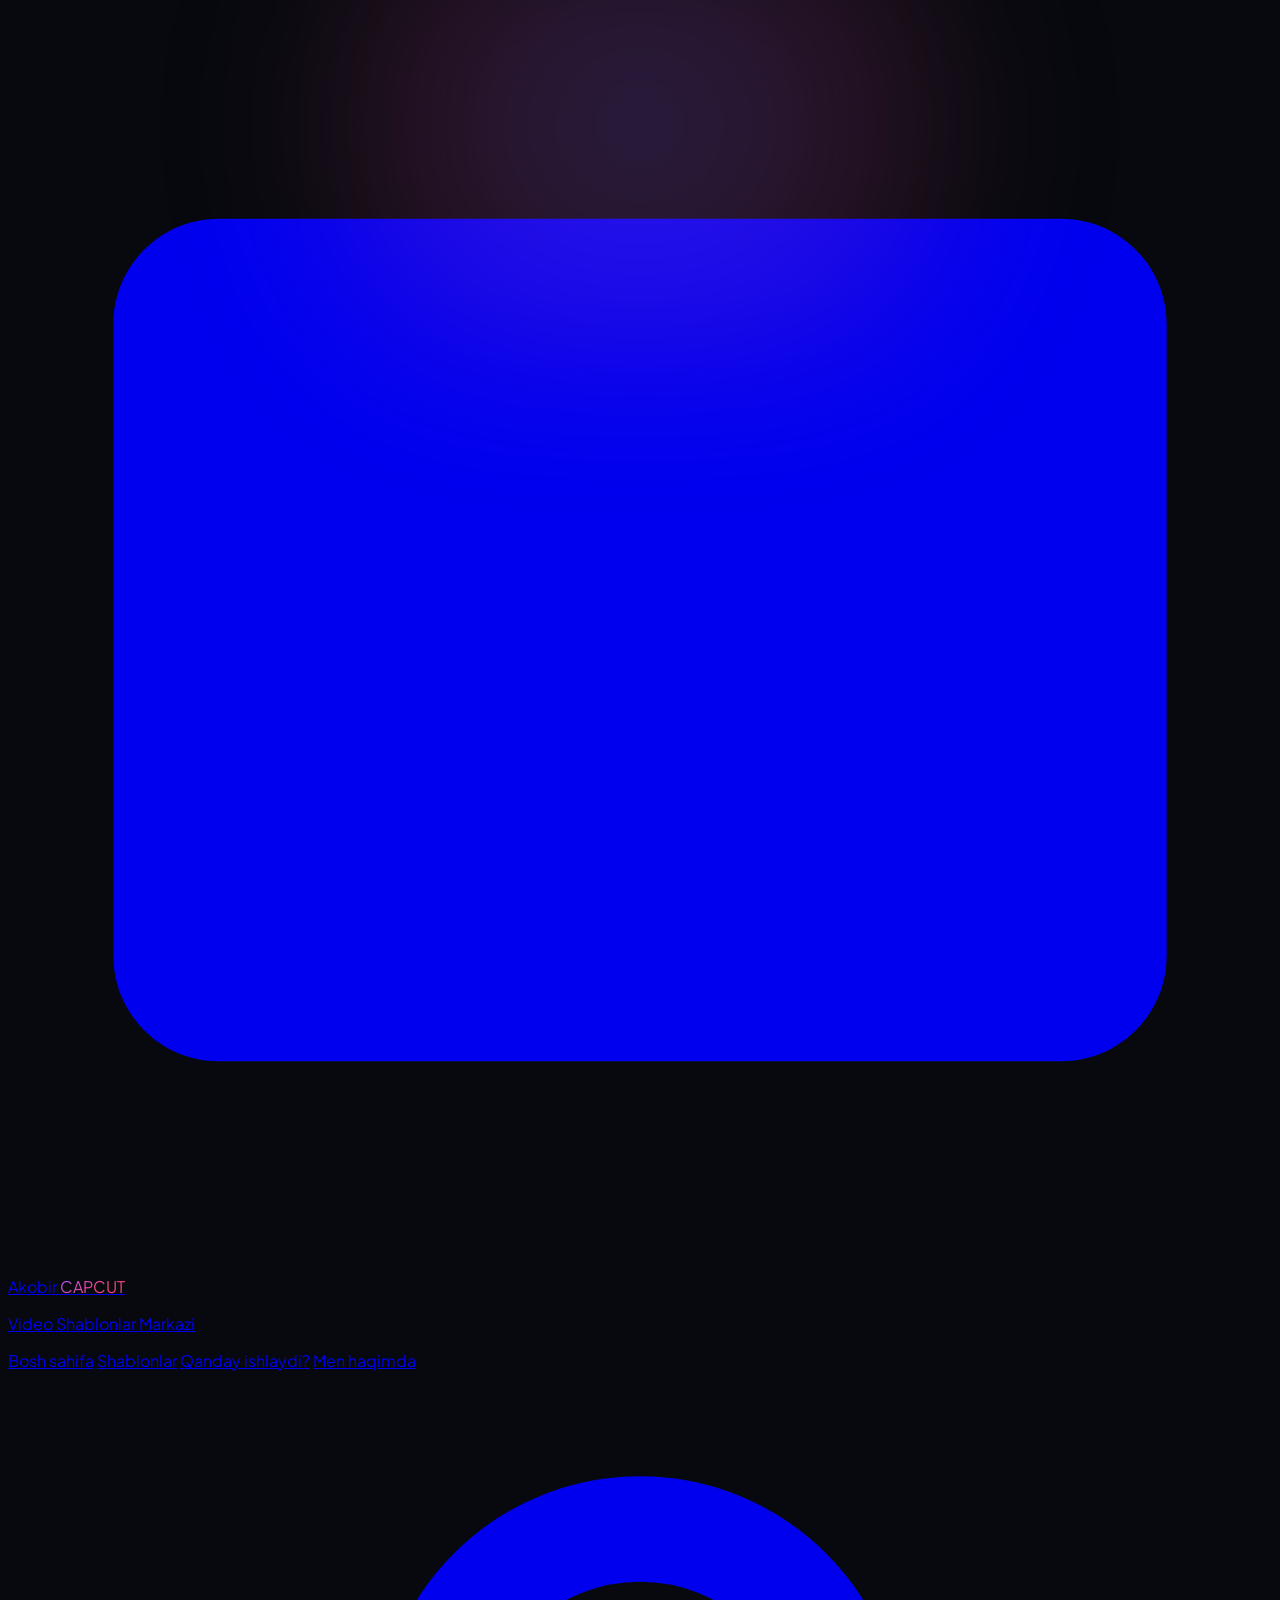
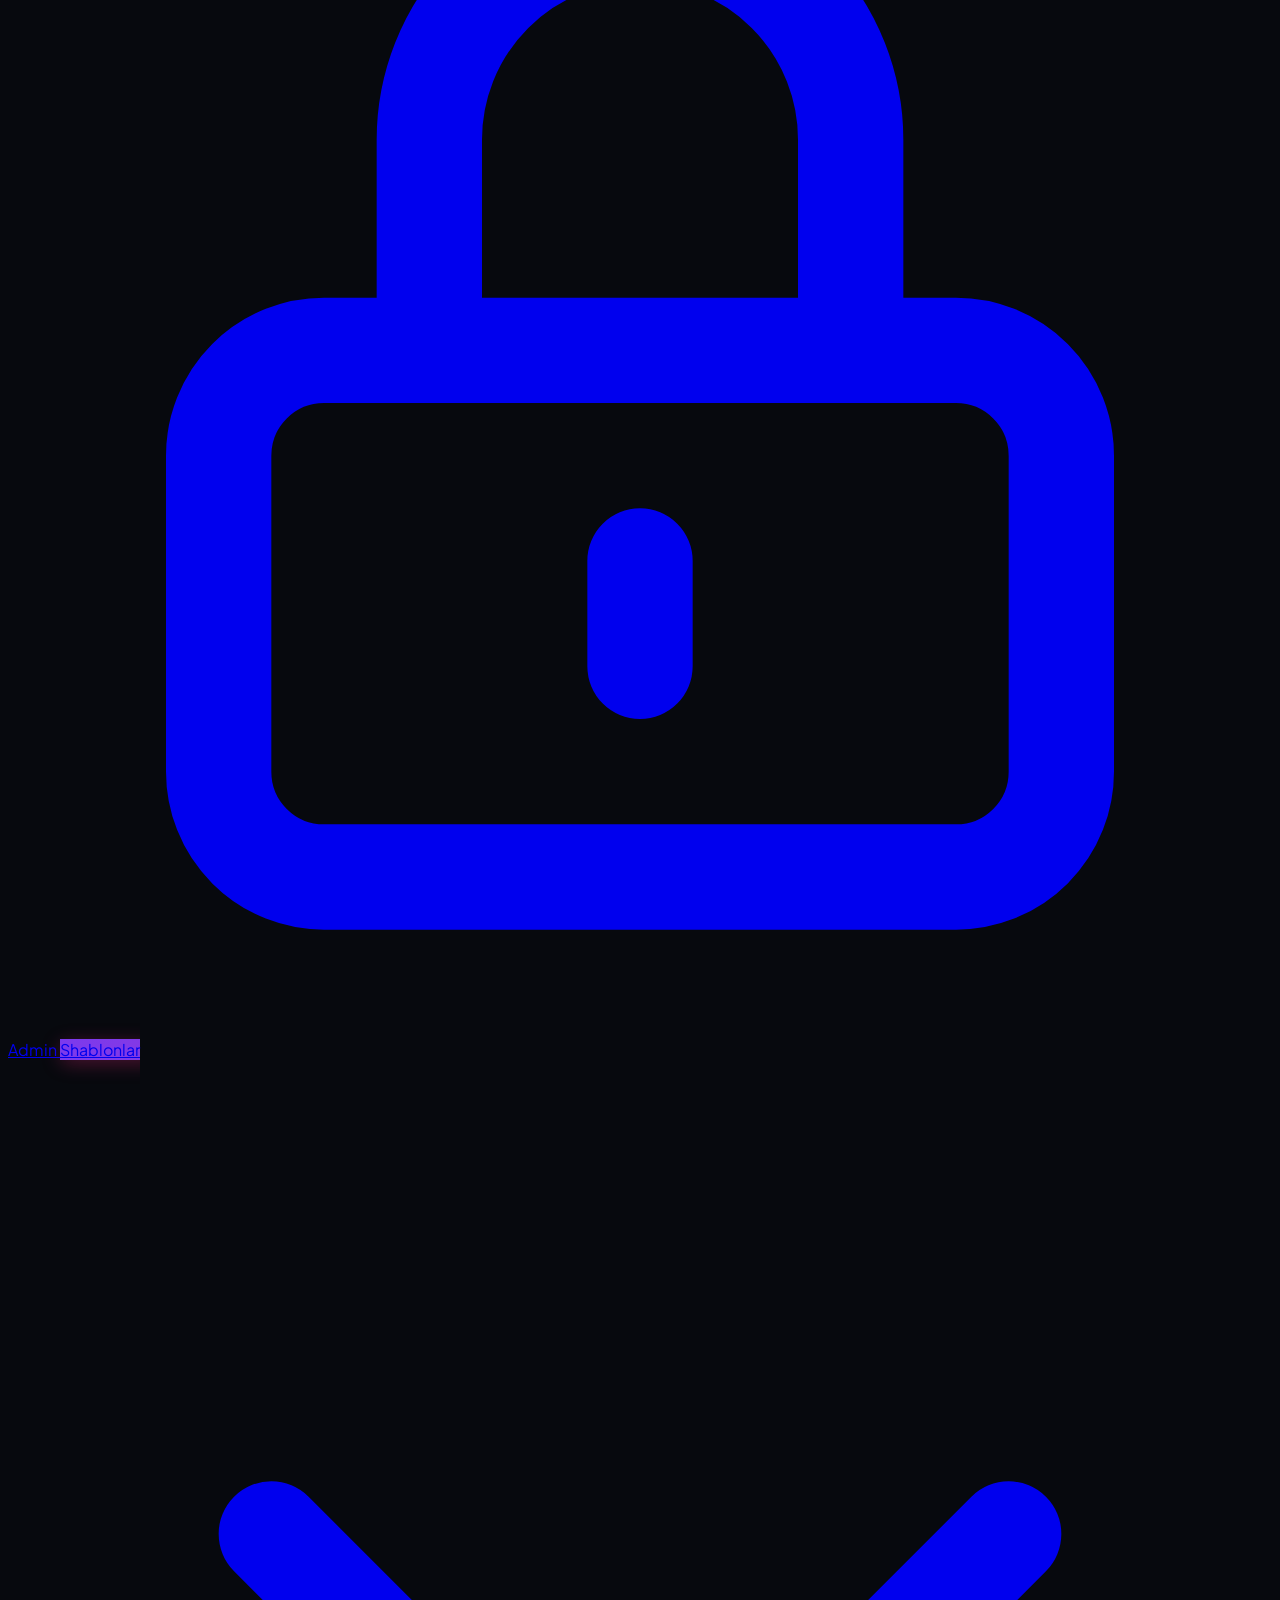
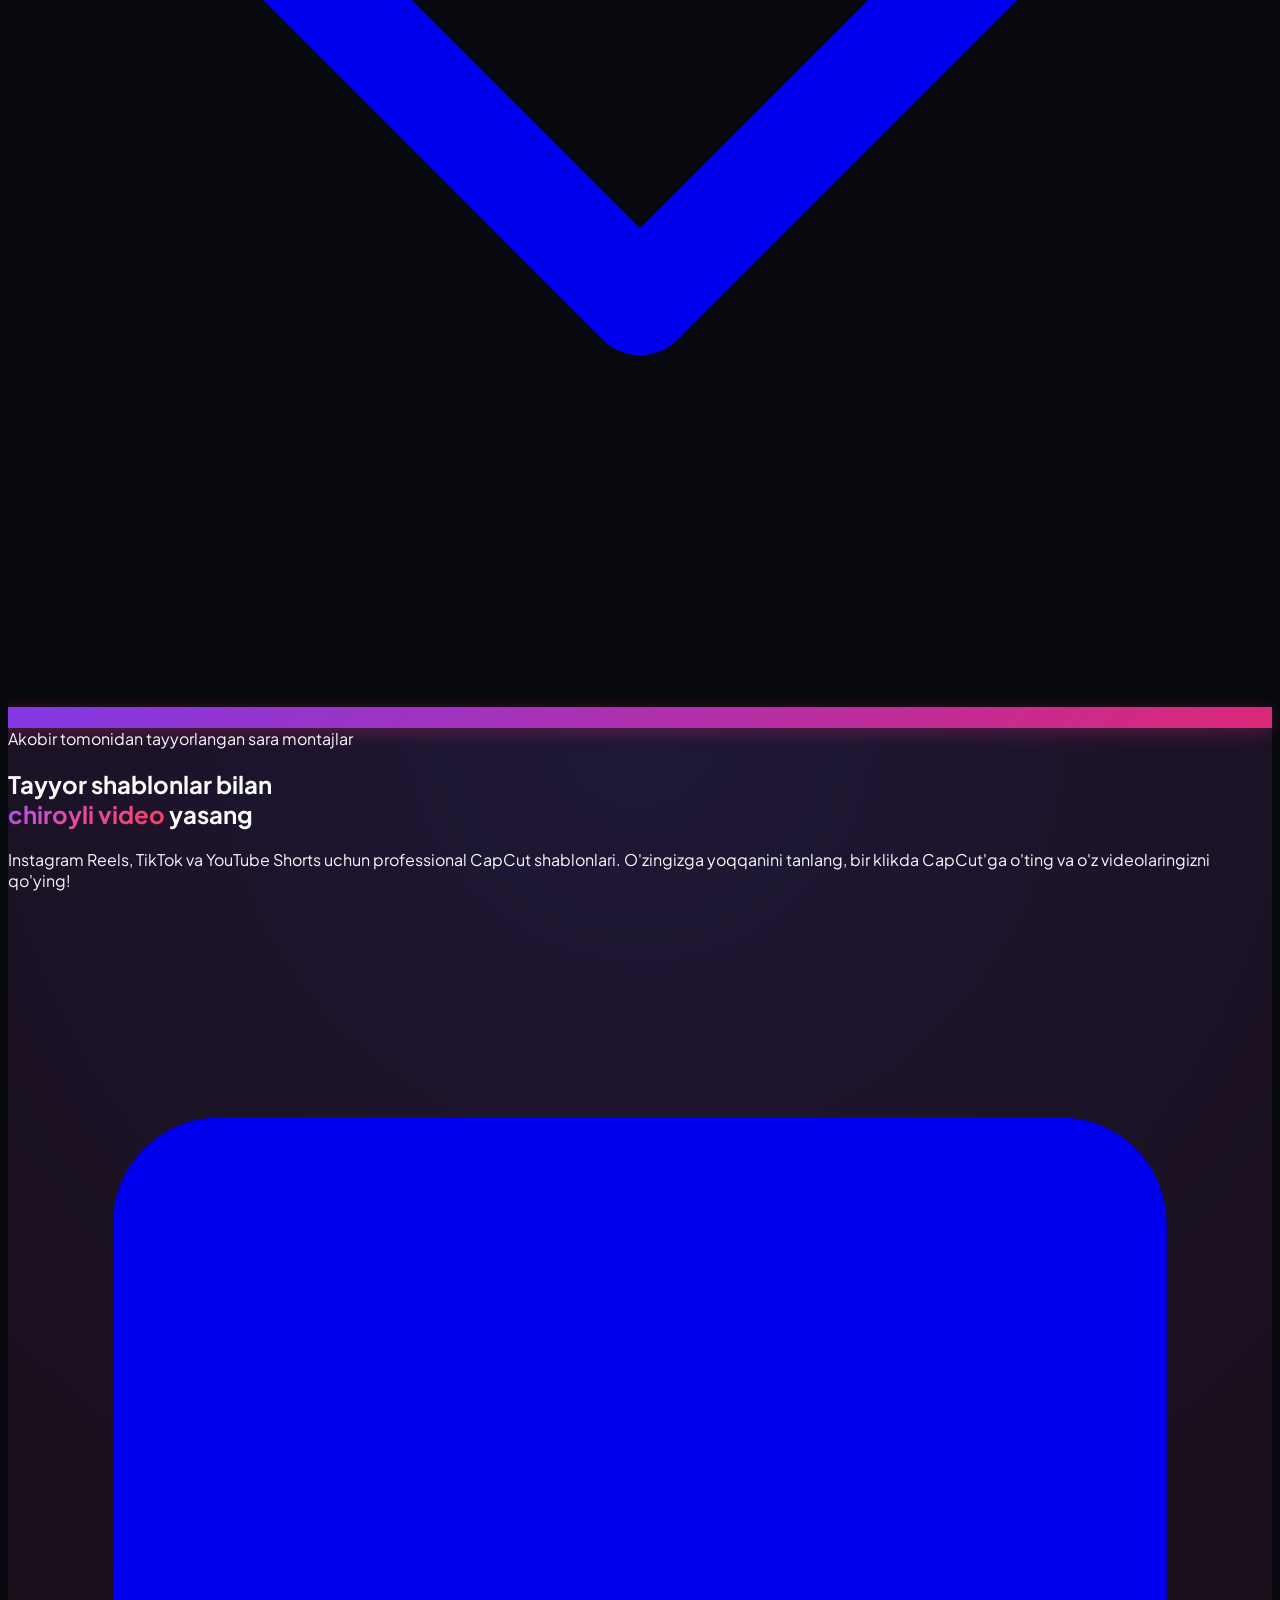
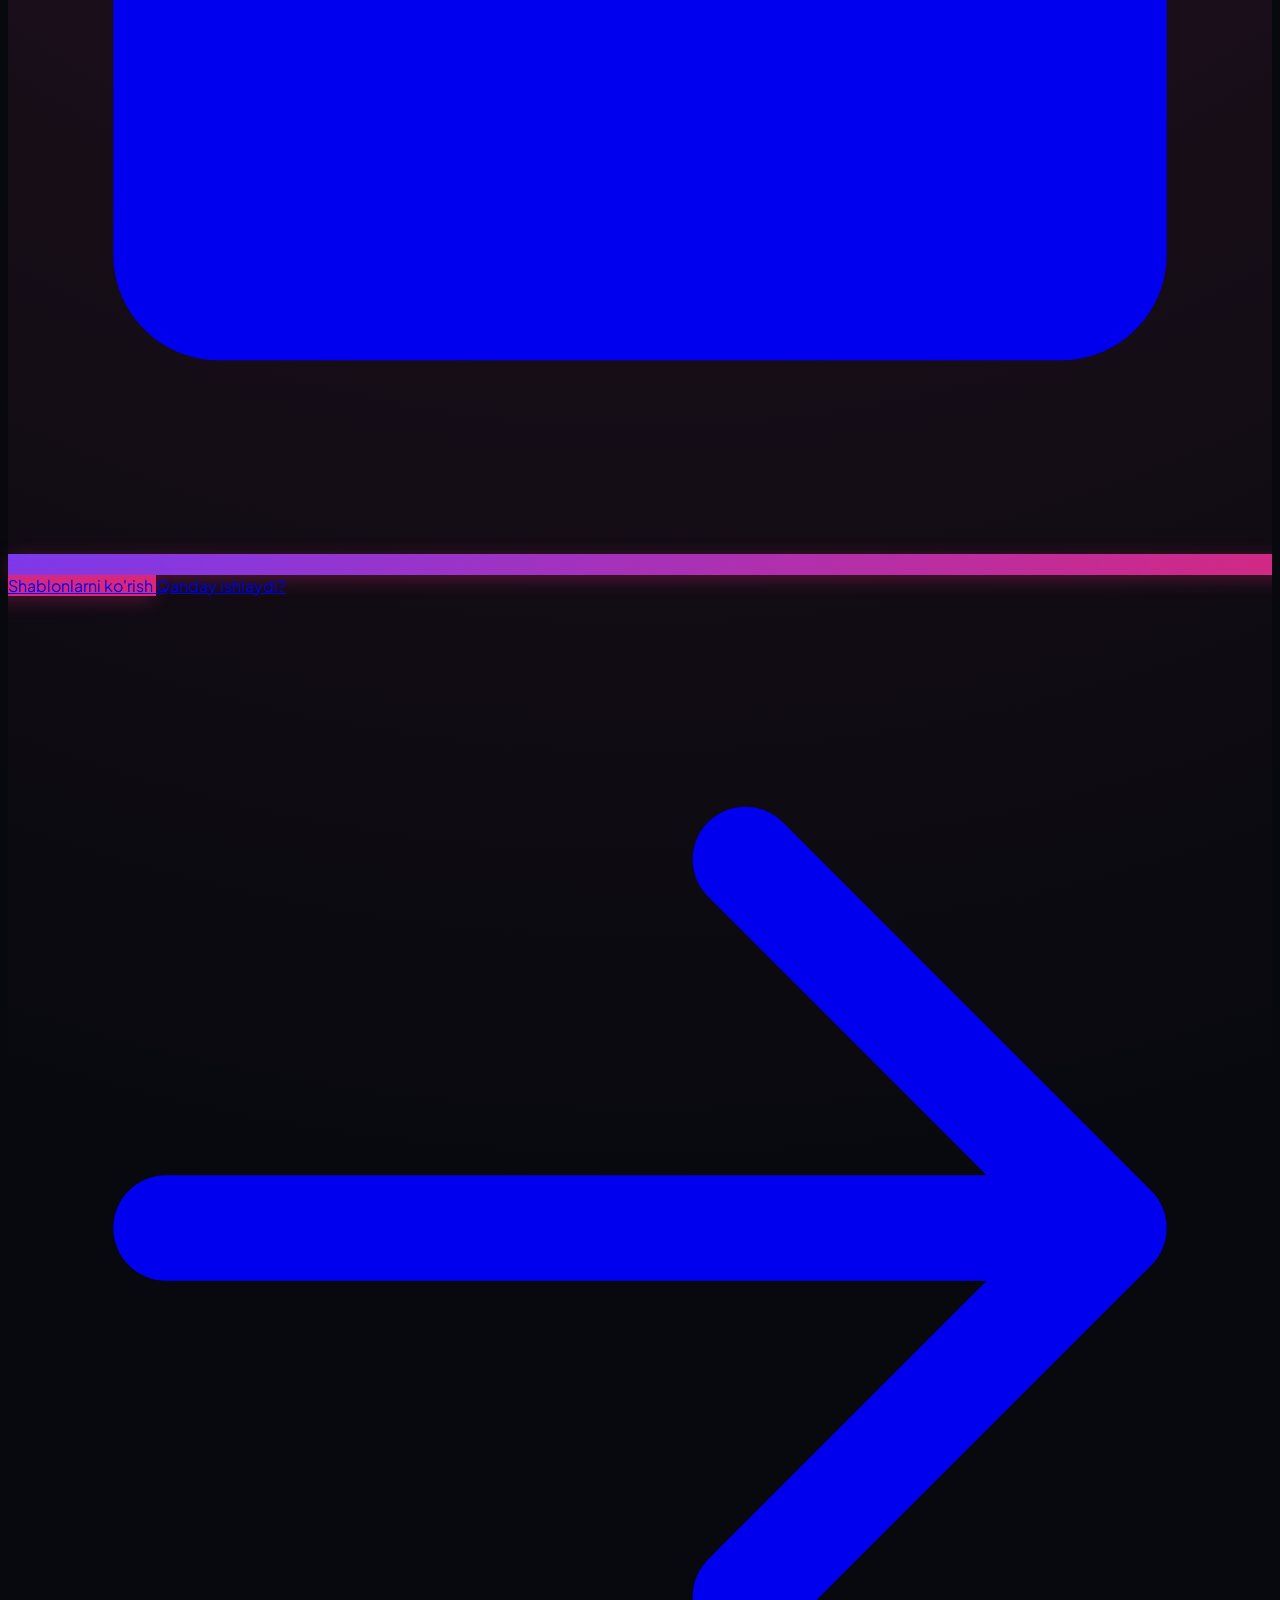
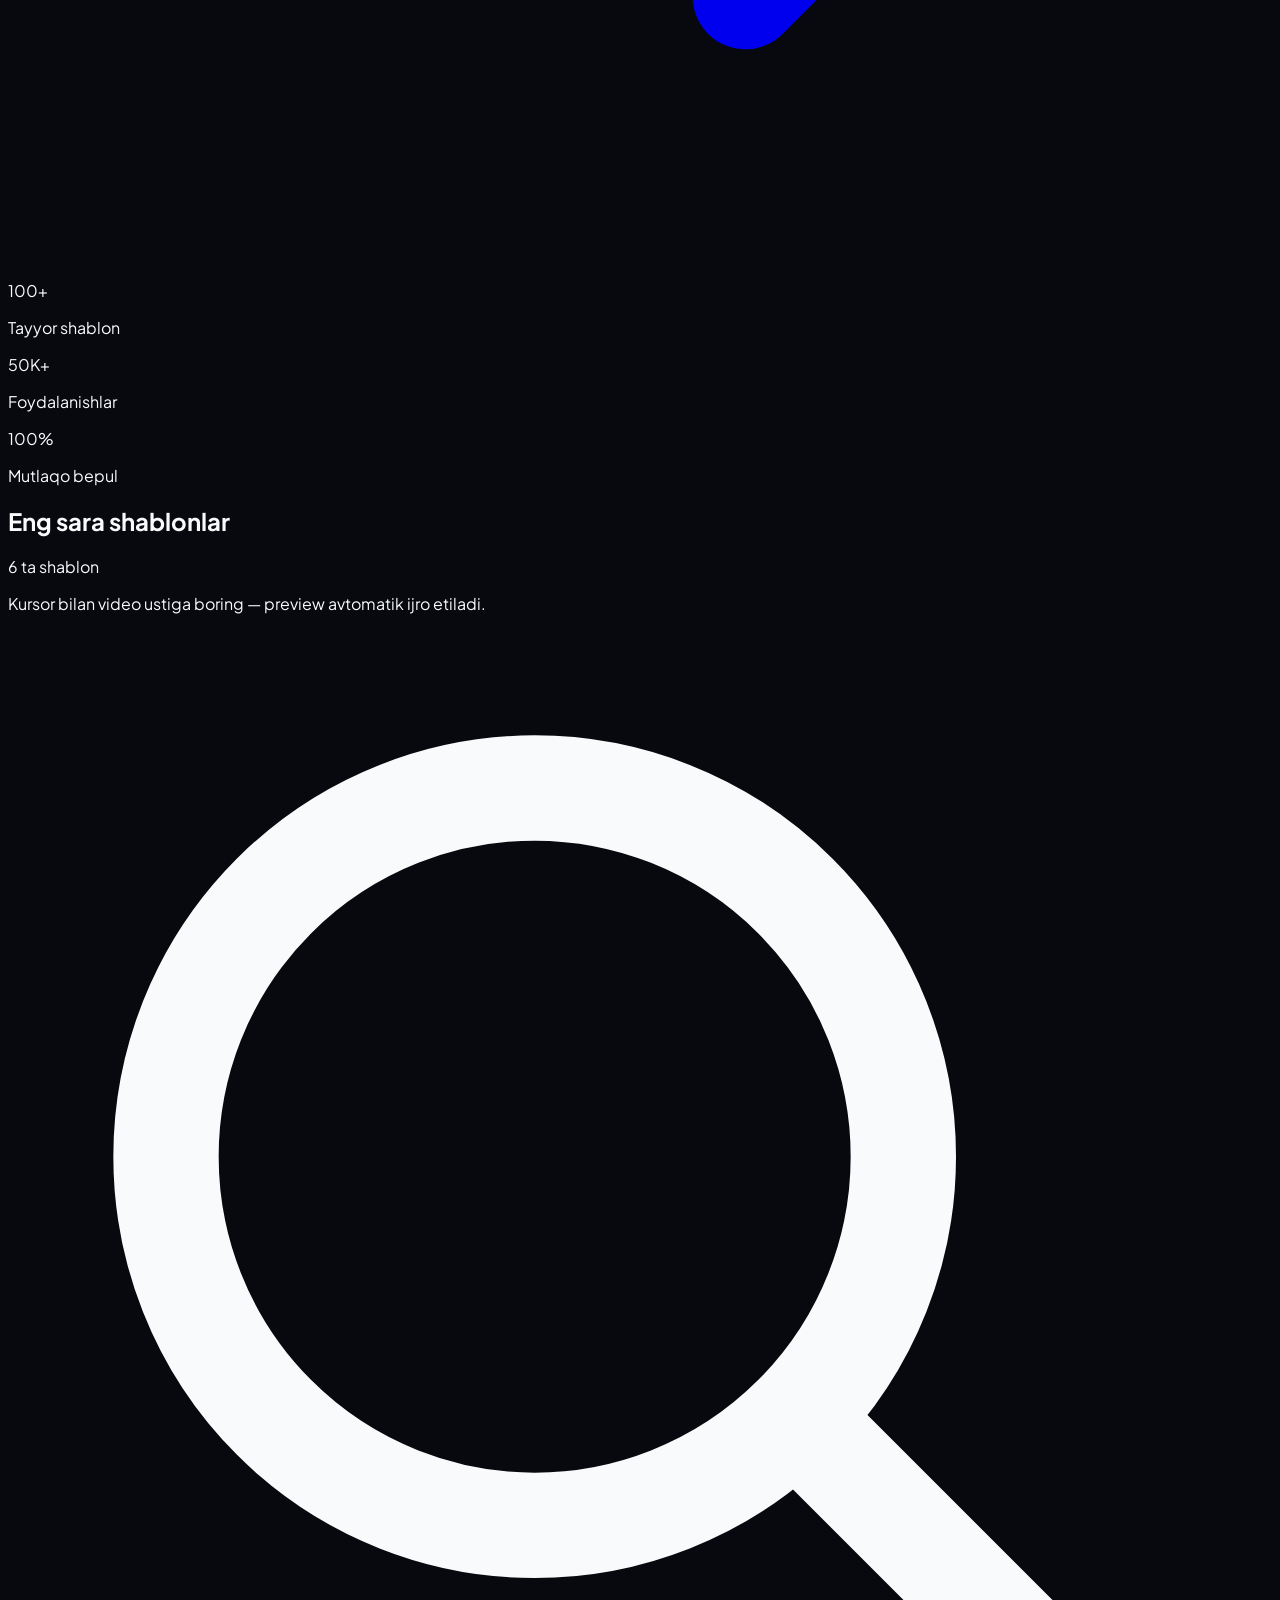
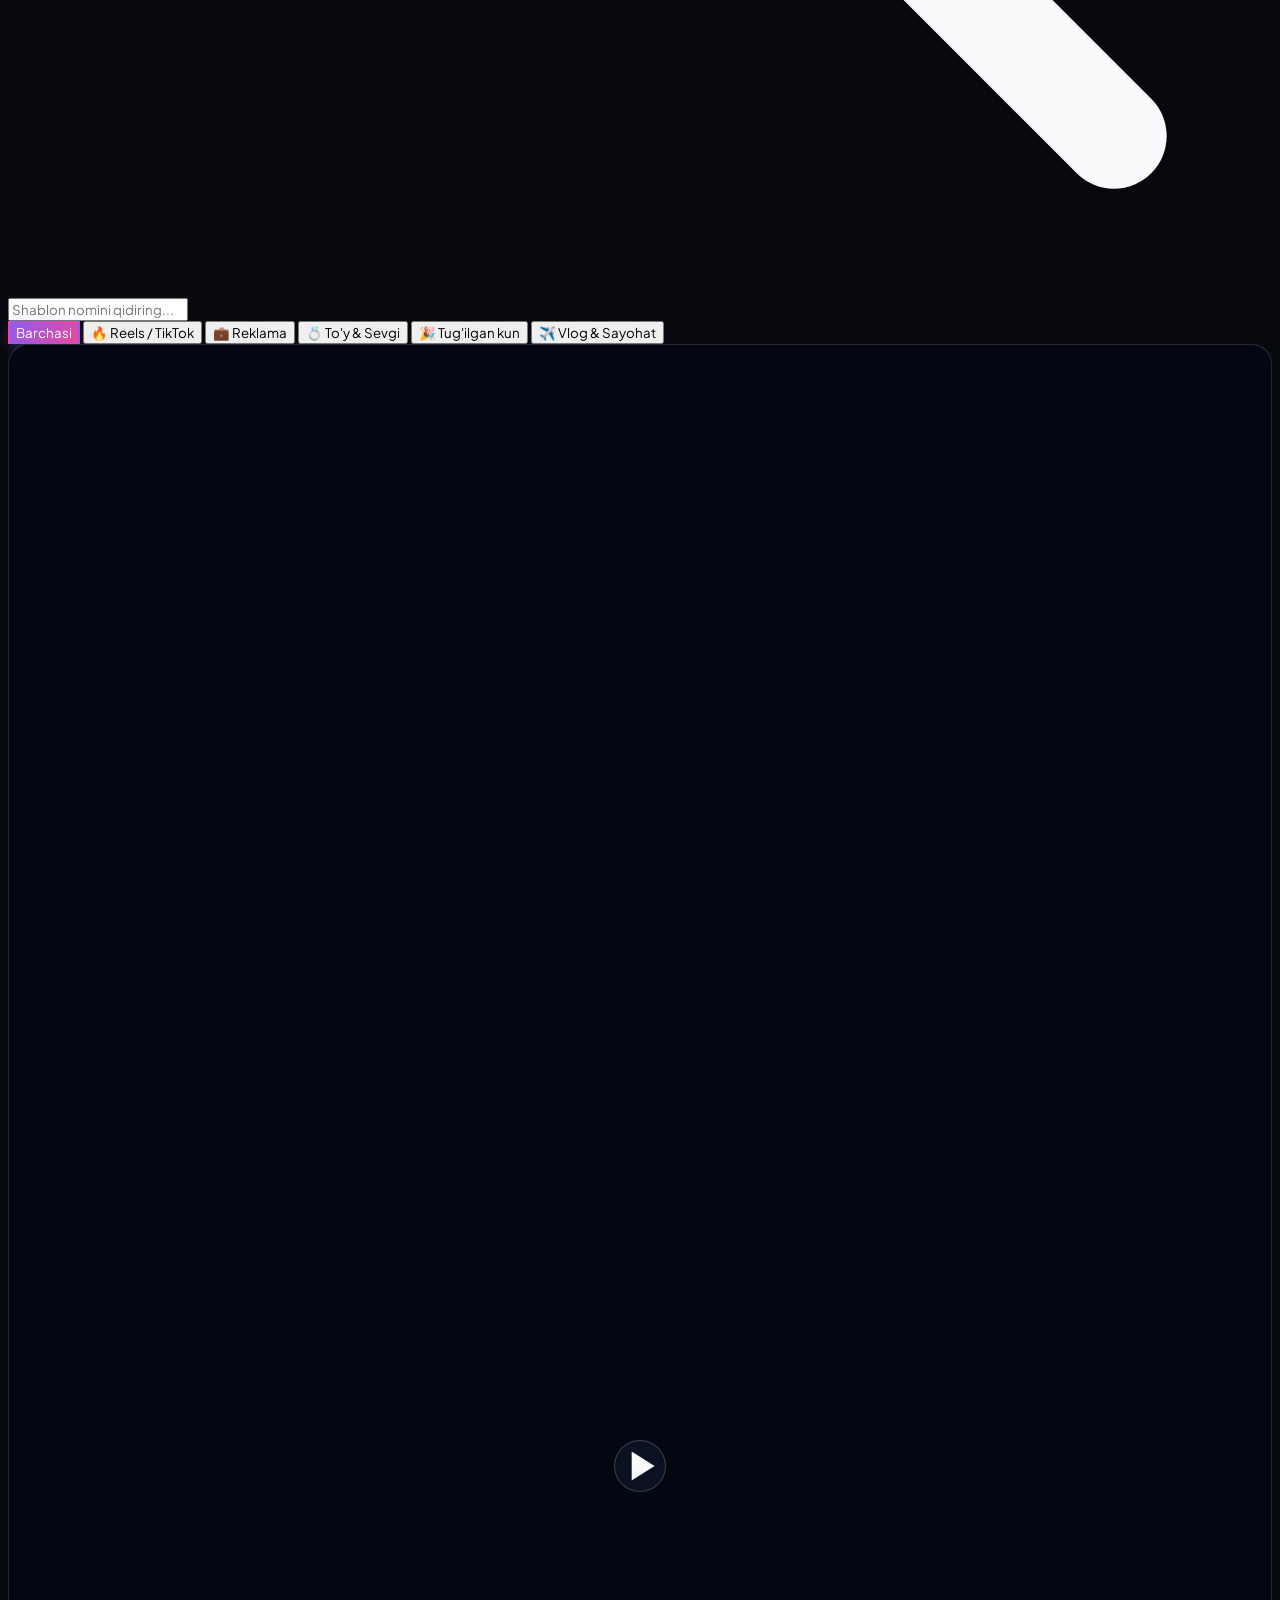
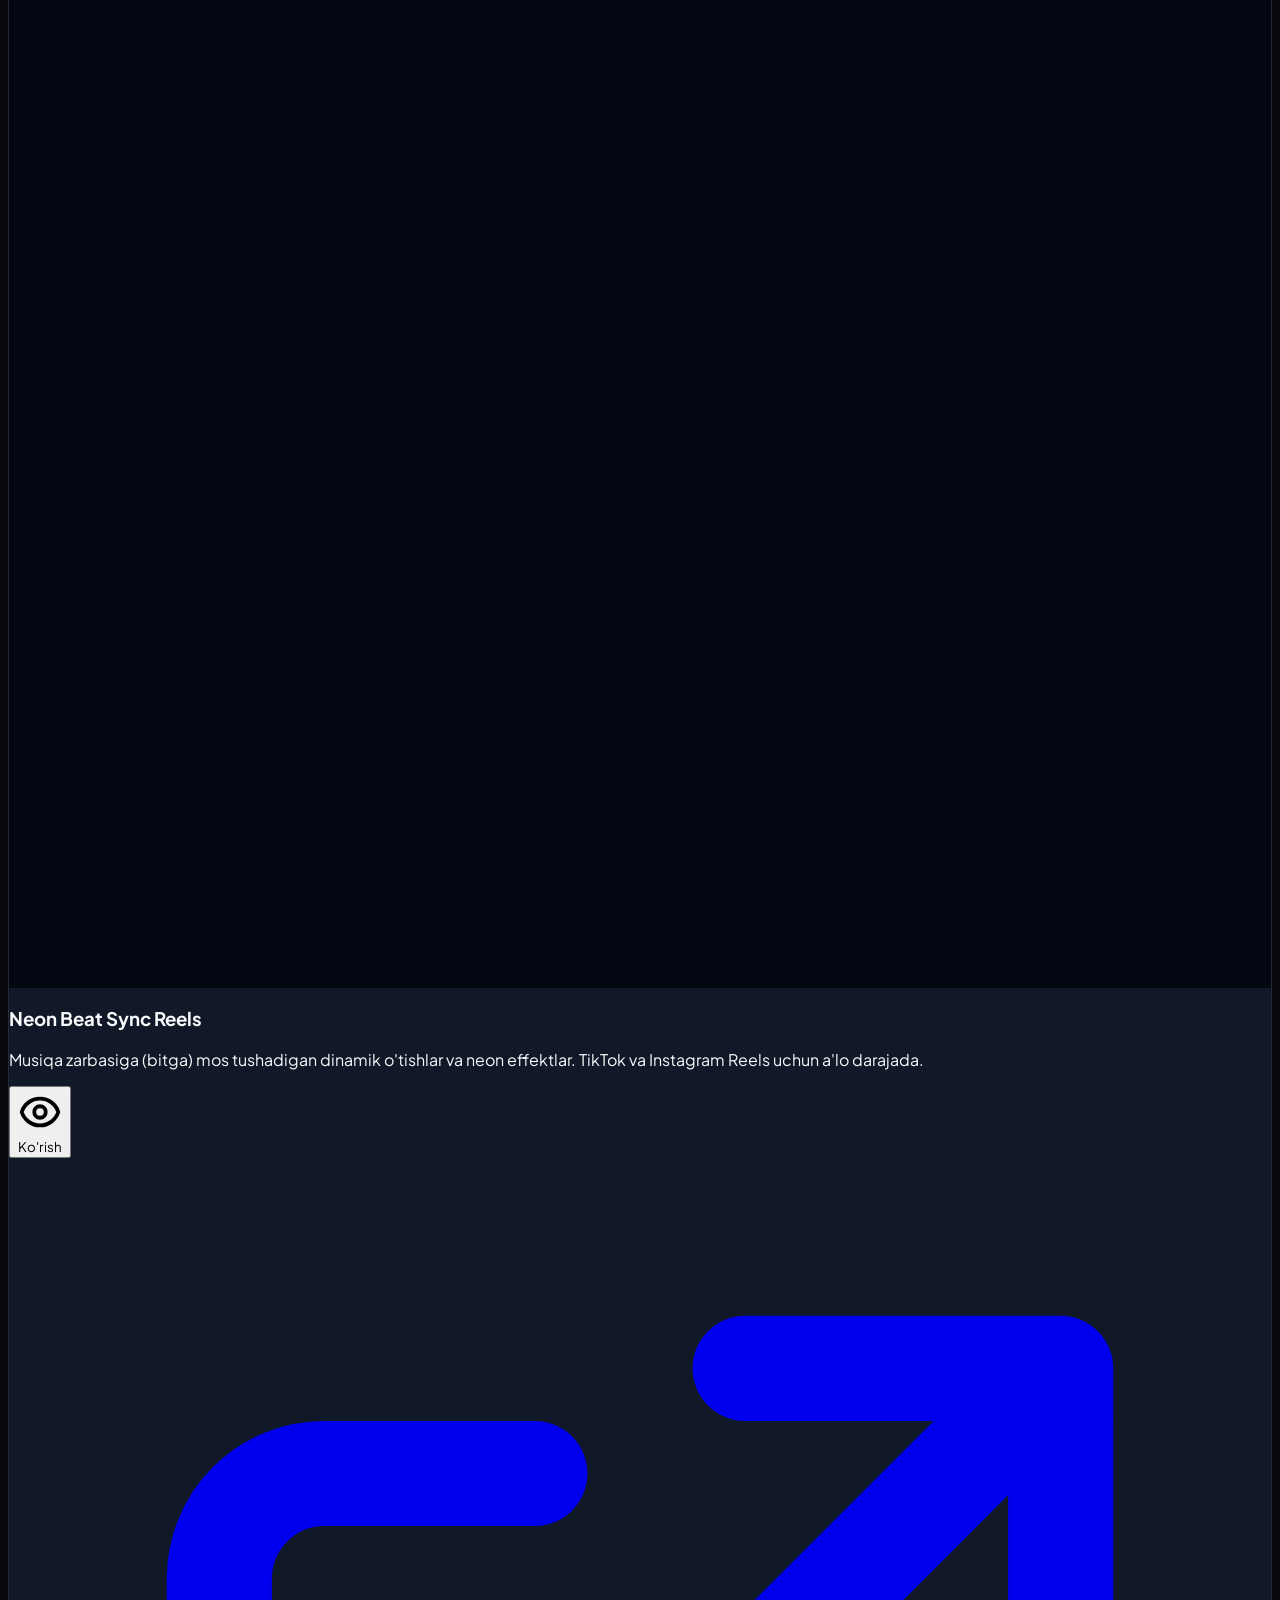
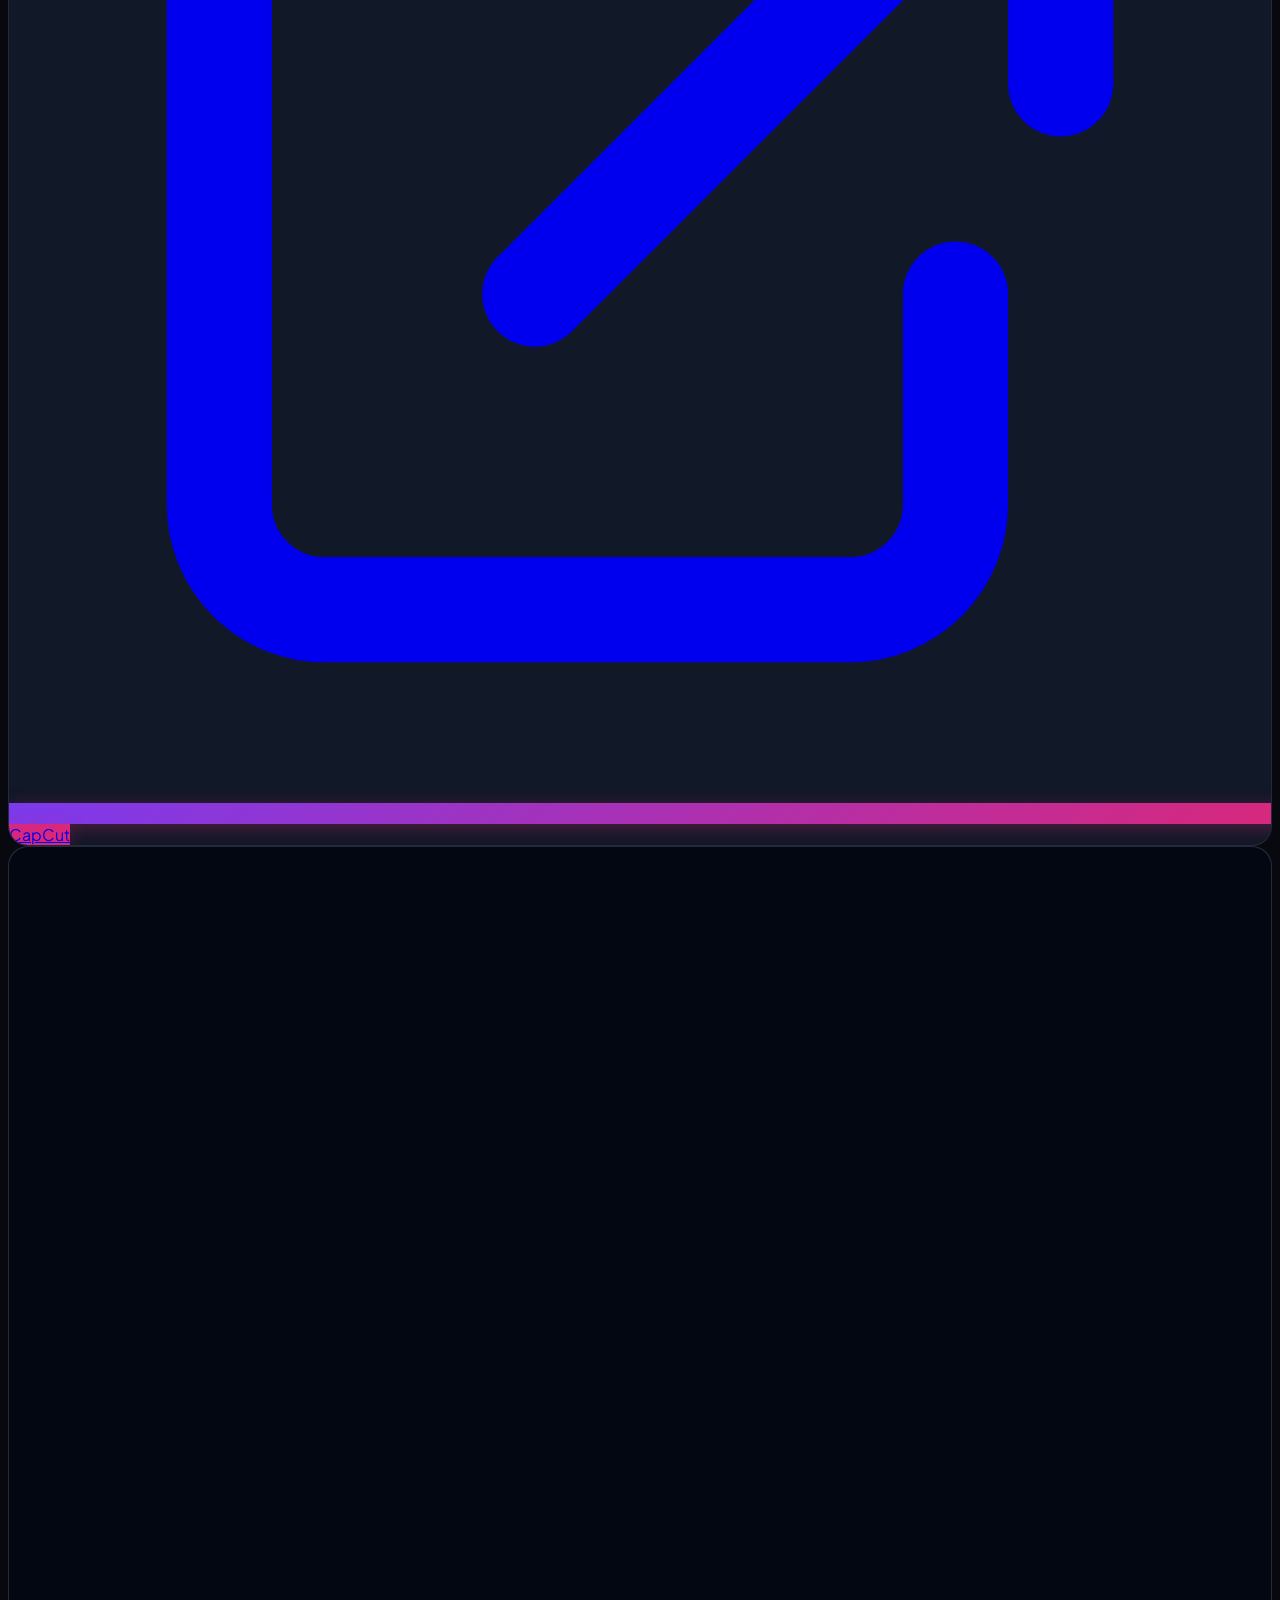
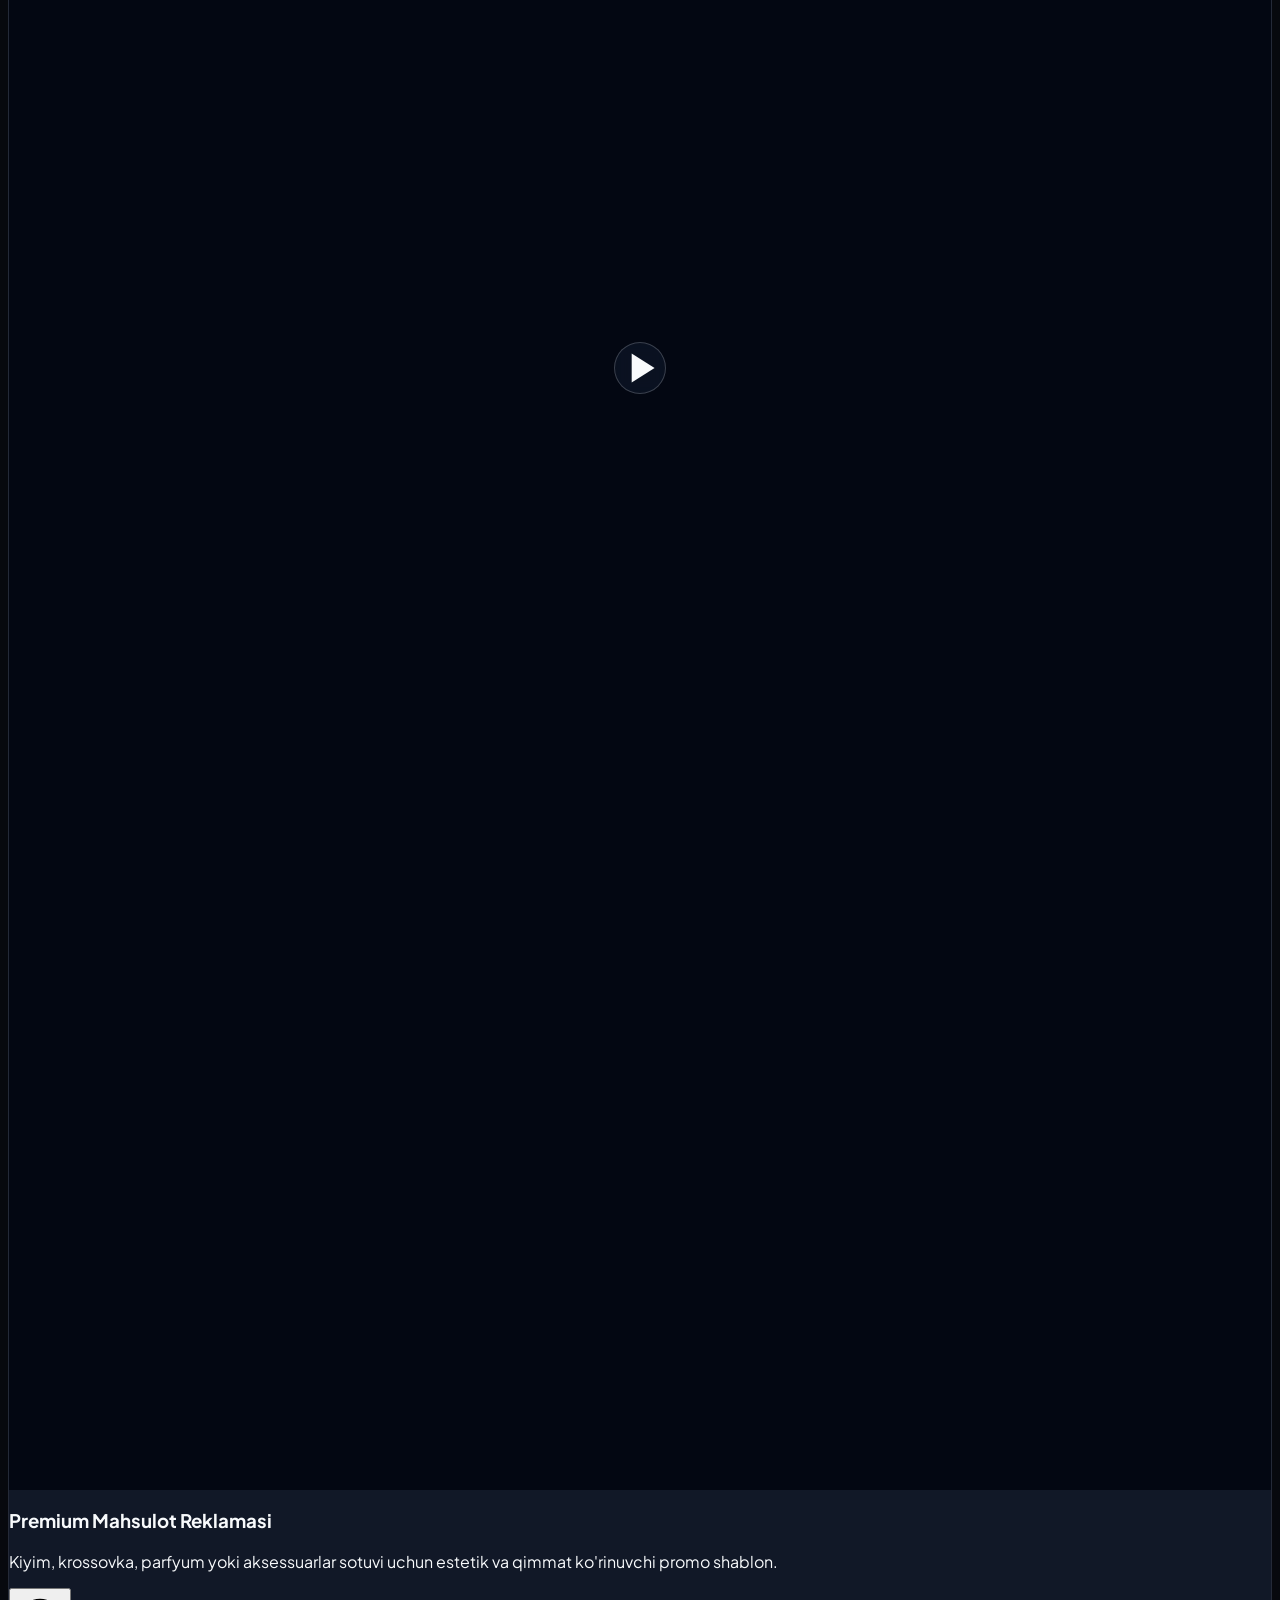
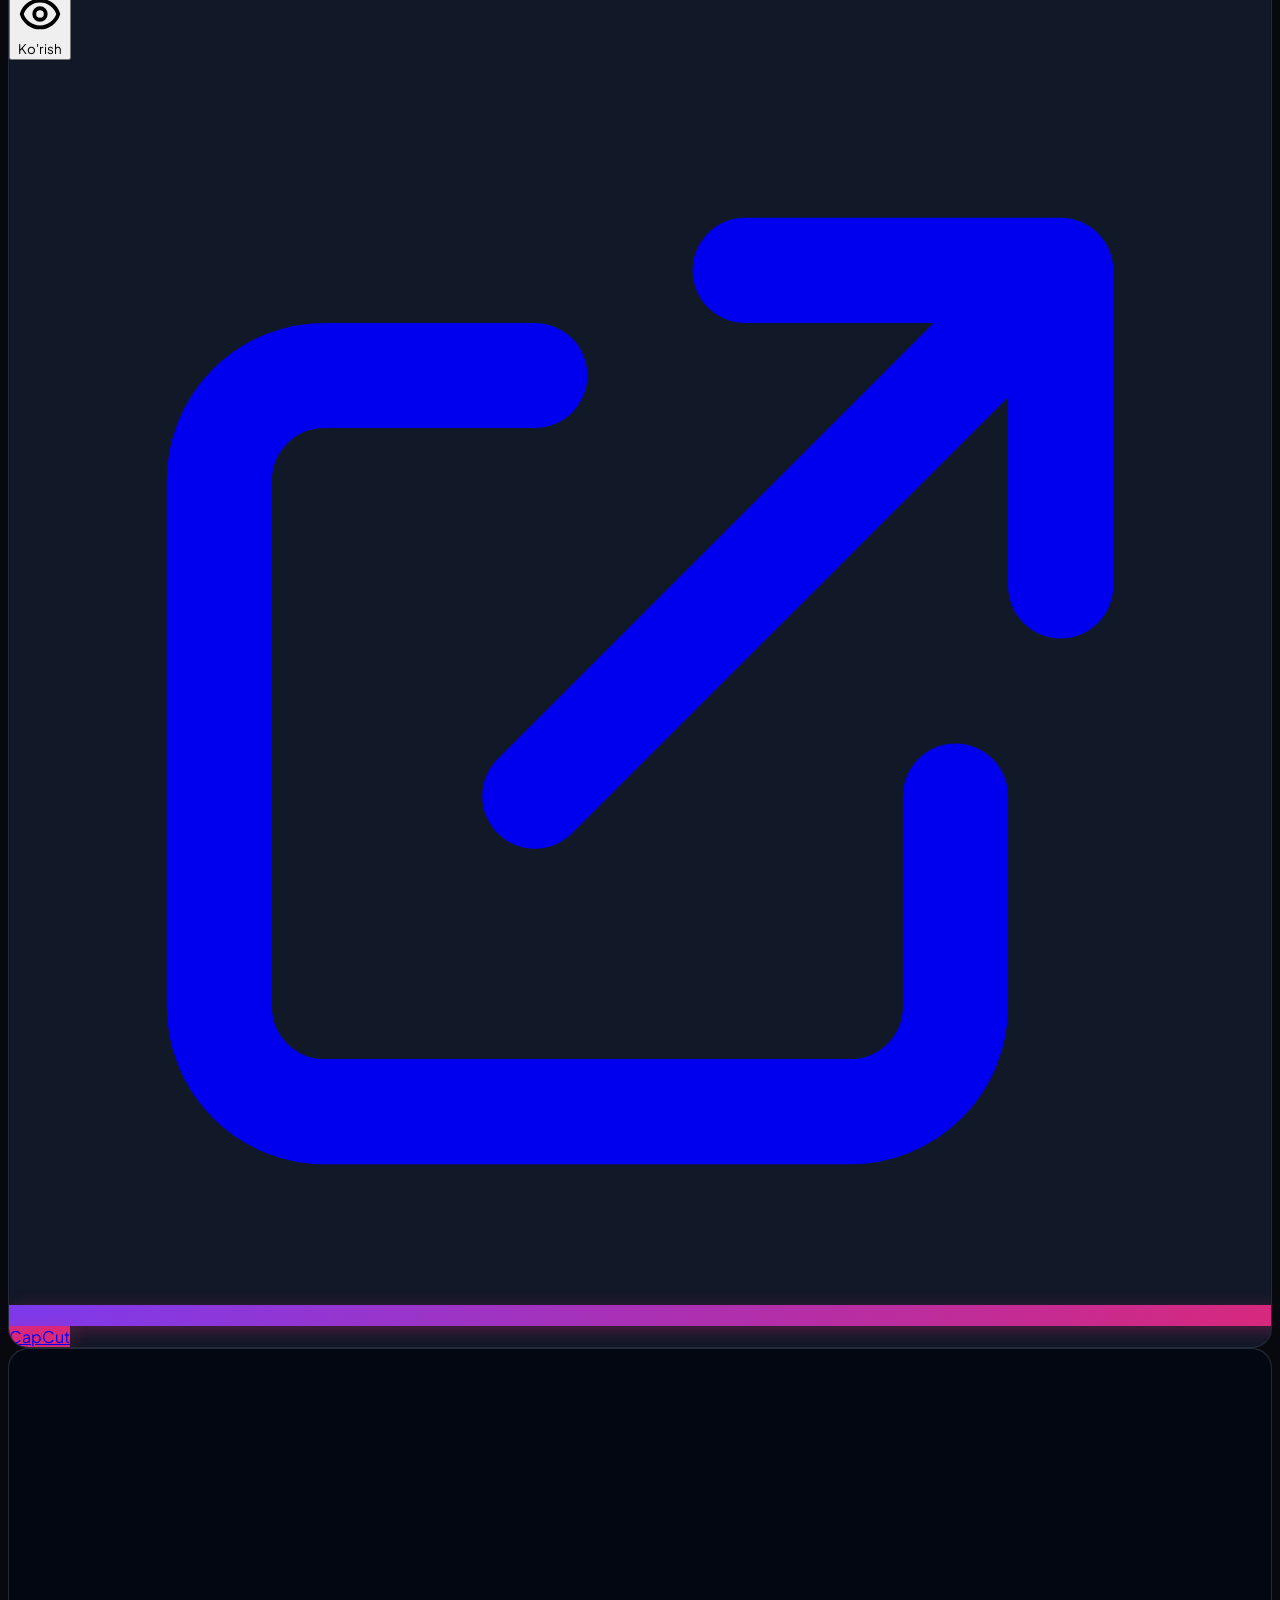
==== index.html @ 35274dfb "CapCut shablonlari veb-sayti: to'liq tayyor" ====
<!DOCTYPE html>
<html lang="uz" class="scroll-smooth">
<head>
  <meta charset="UTF-8">
  <meta name="viewport" content="width=device-width, initial-scale=1.0">
  <title>CapCut Shablonlari | Akobir — Tayyor Video Shablonlar</title>
  
  <!-- SEO Meta Teglar -->
  <meta name="description" content="CapCut uchun professional va trenddagi tayyor video shablonlar to'plami. Bir klikda oching, o'z rasmlaringizni qo'ying va Instagram Reels yoki TikTok uchun ajoyib video yarating!">
  <meta name="keywords" content="CapCut shablonlari, CapCut templates uzbek, reels shablon, tiktok montaj, akobir montaj, bepul video shablon">
  <meta name="author" content="Akobir">

  <!-- Open Graph / Ijtimoiy tarmoqlar uchun -->
  <meta property="og:type" content="website">
  <meta property="og:title" content="CapCut Shablonlari | Akobir">
  <meta property="og:description" content="Tayyor shablonlar bilan 1 daqiqada ajoyib video yasang. CapCut'da to'g'ridan-to'g'ri ochiladi.">
  <meta property="og:image" content="https://images.unsplash.com/photo-1514525253161-7a46d19cd819?w=1200&auto=format&fit=crop&q=80">

  <!-- Tailwind CSS CDN -->
  <script src="https://cdn.tailwindcss.com"></script>
  
  <!-- Maxsus stillar -->
  <link rel="stylesheet" href="./css/style.css">
  
  <script>
    tailwind.config = {
      darkMode: 'class',
      theme: {
        extend: {
          colors: {
            brand: {
              purple: '#8b5cf6',
              pink: '#ec4899',
              dark: '#07090e',
              slate: '#0f172a'
            }
          }
        }
      }
    }
  </script>
</head>
<body class="bg-[#07090e] text-slate-100 selection:bg-pink-500 selection:text-white">

  <!-- Fon nur effekti -->
  <div class="mesh-glow-1"></div>

  <!-- ==================== HEADER / NAVBAR ==================== -->
  <header class="sticky top-0 z-40 backdrop-blur-xl bg-[#07090e]/80 border-b border-white/5 transition-all">
    <div class="max-w-7xl mx-auto px-4 sm:px-6 lg:px-8 h-20 flex items-center justify-between">
      
      <!-- Logo -->
      <a href="#" class="flex items-center gap-3 group">
        <div class="w-10 h-10 rounded-xl bg-gradient-to-tr from-purple-600 via-pink-600 to-amber-500 flex items-center justify-center shadow-lg shadow-purple-500/20 group-hover:scale-105 transition-transform">
          <svg class="w-5 h-5 text-white" viewBox="0 0 24 24" fill="currentColor">
            <path d="M4 4h16c1.1 0 2 .9 2 2v12c0 1.1-.9 2-2 2H4c-1.1 0-2-.9-2-2V6c0-1.1.9-2 2-2zm4 3l8 5-8 5V7z"/>
          </svg>
        </div>
        <div>
          <span class="text-xl font-extrabold tracking-tight text-white flex items-center gap-1.5">
            Akobir <span class="gradient-accent text-sm font-black px-2 py-0.5 rounded-md bg-purple-950/60 border border-purple-500/30">CAPCUT</span>
          </span>
          <p class="text-[11px] text-slate-400 font-medium">Video Shablonlar Markazi</p>
        </div>
      </a>

      <!-- Asosiy Navigatsiya (Desktop) -->
      <nav class="hidden md:flex items-center gap-8 text-sm font-semibold text-slate-300">
        <a href="#hero" class="hover:text-purple-400 transition">Bosh sahifa</a>
        <a href="#templates-section" class="hover:text-purple-400 transition">Shablonlar</a>
        <a href="#how-it-works" class="hover:text-purple-400 transition">Qanday ishlaydi?</a>
        <a href="#about" class="hover:text-purple-400 transition">Men haqimda</a>
      </nav>

      <!-- O'ng taraf tugmalari -->
      <div class="flex items-center gap-3">
        <a href="admin.html" title="Admin panelga kirish" class="p-2.5 rounded-xl bg-slate-800/80 hover:bg-slate-700 border border-slate-700/60 text-slate-300 hover:text-white transition flex items-center gap-1.5 text-xs font-medium">
          <svg class="w-4 h-4 text-purple-400" fill="none" stroke="currentColor" viewBox="0 0 24 24">
            <path stroke-linecap="round" stroke-linejoin="round" stroke-width="2" d="M12 15v2m-6 4h12a2 2 0 002-2v-6a2 2 0 00-2-2H6a2 2 0 00-2 2v6a2 2 0 002 2zm10-10V7a4 4 0 00-8 0v4h8z"/>
          </svg>
          <span class="hidden sm:inline">Admin</span>
        </a>
        
        <a href="#templates-section" class="capcut-gradient-btn px-5 py-2.5 rounded-xl text-white font-semibold text-xs sm:text-sm flex items-center gap-2">
          <span>Shablonlar</span>
          <svg class="w-4 h-4" fill="none" stroke="currentColor" viewBox="0 0 24 24">
            <path stroke-linecap="round" stroke-linejoin="round" stroke-width="2" d="M19 9l-7 7-7-7"></path>
          </svg>
        </a>
      </div>

    </div>
  </header>

  <main>
    <!-- ==================== HERO SECTION ==================== -->
    <section id="hero" class="relative pt-16 pb-20 md:pt-24 md:pb-32 overflow-hidden bg-glow-radial">
      <div class="max-w-7xl mx-auto px-4 sm:px-6 lg:px-8 relative z-10 text-center">
        
        <!-- Yuqori yorqin pill -->
        <div class="inline-flex items-center gap-2 px-4 py-1.5 rounded-full bg-purple-950/60 border border-purple-500/30 text-purple-300 text-xs sm:text-sm font-medium mb-8 pulse-glow">
          <span class="w-2 h-2 rounded-full bg-pink-500 animate-ping"></span>
          <span>Akobir tomonidan tayyorlangan sara montajlar</span>
        </div>

        <!-- Asosiy Sarlavha -->
        <h1 class="text-4xl sm:text-6xl lg:text-7xl font-extrabold tracking-tight max-w-4xl mx-auto leading-[1.15]">
          Tayyor shablonlar bilan <br class="hidden sm:block">
          <span class="gradient-accent">chiroyli video</span> yasang
        </h1>

        <!-- Qisqa tushuntirish -->
        <p class="mt-6 text-base sm:text-lg md:text-xl text-slate-300 max-w-2xl mx-auto leading-relaxed">
          Instagram Reels, TikTok va YouTube Shorts uchun professional CapCut shablonlari. 
          O'zingizga yoqqanini tanlang, bir klikda CapCut'ga o'ting va o'z videolaringizni qo'ying!
        </p>

        <!-- CTA tugmalar -->
        <div class="mt-10 flex flex-col sm:flex-row items-center justify-center gap-4">
          <a href="#templates-section" class="w-full sm:w-auto capcut-gradient-btn px-8 py-4 rounded-2xl text-white font-bold text-base shadow-xl flex items-center justify-center gap-3 group">
            <svg class="w-5 h-5 text-pink-200 group-hover:scale-110 transition-transform" fill="currentColor" viewBox="0 0 24 24">
              <path d="M4 4h16c1.1 0 2 .9 2 2v12c0 1.1-.9 2-2 2H4c-1.1 0-2-.9-2-2V6c0-1.1.9-2 2-2zm4 3l8 5-8 5V7z"/>
            </svg>
            <span>Shablonlarni ko'rish</span>
          </a>
          
          <a href="#how-it-works" class="w-full sm:w-auto px-7 py-4 rounded-2xl bg-slate-800/80 hover:bg-slate-700/80 border border-slate-700/60 text-slate-200 font-semibold text-base transition flex items-center justify-center gap-2">
            <span>Qanday ishlaydi?</span>
            <svg class="w-4 h-4 text-slate-400" fill="none" stroke="currentColor" viewBox="0 0 24 24">
              <path stroke-linecap="round" stroke-linejoin="round" stroke-width="2" d="M14 5l7 7m0 0l-7 7m7-7H3"></path>
            </svg>
          </a>
        </div>

        <!-- Raqamlar / Statistika -->
        <div class="mt-16 grid grid-cols-3 max-w-xl mx-auto gap-4 sm:gap-8 pt-8 border-t border-slate-800/80">
          <div>
            <p class="text-2xl sm:text-3xl font-extrabold text-white">100+</p>
            <p class="text-xs sm:text-sm text-slate-400 mt-1 font-medium">Tayyor shablon</p>
          </div>
          <div>
            <p class="text-2xl sm:text-3xl font-extrabold text-pink-400">50K+</p>
            <p class="text-xs sm:text-sm text-slate-400 mt-1 font-medium">Foydalanishlar</p>
          </div>
          <div>
            <p class="text-2xl sm:text-3xl font-extrabold text-purple-400">100%</p>
            <p class="text-xs sm:text-sm text-slate-400 mt-1 font-medium">Mutlaqo bepul</p>
          </div>
        </div>

      </div>
    </section>

    <!-- ==================== SHABLONLAR GALEREYASI ==================== -->
    <section id="templates-section" class="py-20 relative border-t border-slate-800/80">
      <div class="max-w-7xl mx-auto px-4 sm:px-6 lg:px-8">
        
        <!-- Galereya sarlavhasi va qidiruv -->
        <div class="flex flex-col md:flex-row md:items-end justify-between gap-6 pb-10">
          <div>
            <div class="flex items-center gap-3">
              <h2 class="text-2xl sm:text-4xl font-extrabold text-white">Eng sara shablonlar</h2>
              <span id="total-count-badge" class="px-3 py-1 rounded-full text-xs font-bold bg-purple-900/60 text-purple-300 border border-purple-500/30">
                Yuklanmoqda...
              </span>
            </div>
            <p class="text-slate-400 text-sm sm:text-base mt-2">
              Kursor bilan video ustiga boring — preview avtomatik ijro etiladi.
            </p>
          </div>

          <!-- Qidiruv maydoni -->
          <div class="w-full md:w-80 relative">
            <div class="absolute inset-y-0 left-0 pl-3.5 flex items-center pointer-events-none text-slate-400">
              <svg class="w-4 h-4" fill="none" stroke="currentColor" viewBox="0 0 24 24">
                <path stroke-linecap="round" stroke-linejoin="round" stroke-width="2" d="M21 21l-6-6m2-5a7 7 0 11-14 0 7 7 0 0114 0z"></path>
              </svg>
            </div>
            <input 
              type="text" 
              id="search-input" 
              placeholder="Shablon nomini qidiring..." 
              class="w-full pl-10 pr-4 py-3 bg-slate-900/90 border border-slate-800 rounded-xl text-sm text-white placeholder-slate-500 focus:outline-none focus:border-purple-500 focus:ring-1 focus:ring-purple-500 transition"
            >
          </div>
        </div>

        <!-- Kategoriya filtri -->
        <div class="flex items-center gap-2 overflow-x-auto pb-4 scrollbar-none text-sm font-medium">
          <button class="filter-btn active px-4 py-2 rounded-xl border border-slate-800 bg-slate-900 text-slate-300 hover:text-white whitespace-nowrap" data-category="all">
            Barchasi
          </button>
          <button class="filter-btn px-4 py-2 rounded-xl border border-slate-800 bg-slate-900 text-slate-300 hover:text-white whitespace-nowrap" data-category="Reels/TikTok">
            🔥 Reels / TikTok
          </button>
          <button class="filter-btn px-4 py-2 rounded-xl border border-slate-800 bg-slate-900 text-slate-300 hover:text-white whitespace-nowrap" data-category="Reklama">
            💼 Reklama
          </button>
          <button class="filter-btn px-4 py-2 rounded-xl border border-slate-800 bg-slate-900 text-slate-300 hover:text-white whitespace-nowrap" data-category="To'y">
            💍 To'y & Sevgi
          </button>
          <button class="filter-btn px-4 py-2 rounded-xl border border-slate-800 bg-slate-900 text-slate-300 hover:text-white whitespace-nowrap" data-category="Tug'ilgan kun">
            🎉 Tug'ilgan kun
          </button>
          <button class="filter-btn px-4 py-2 rounded-xl border border-slate-800 bg-slate-900 text-slate-300 hover:text-white whitespace-nowrap" data-category="Vlog">
            ✈️ Vlog & Sayohat
          </button>
        </div>

        <!-- Shablonlar to'ri (Grid) -->
        <div id="templates-grid" class="mt-8 grid grid-cols-1 sm:grid-cols-2 lg:grid-cols-3 gap-6 sm:gap-8">
          <!-- JS orqali kartochkalar shu yerga dinamik yuklanadi -->
        </div>

        <!-- Bo'sh holat (Qidiruv topilmasa) -->
        <div id="empty-state" class="hidden py-16 text-center">
          <div class="w-16 h-16 mx-auto rounded-2xl bg-slate-800/70 flex items-center justify-center text-slate-400 mb-4">
            <svg class="w-8 h-8" fill="none" stroke="currentColor" viewBox="0 0 24 24">
              <path stroke-linecap="round" stroke-linejoin="round" stroke-width="2" d="M9.172 16.172a4 4 0 015.656 0M9 10h.01M15 10h.01M21 12a9 9 0 11-18 0 9 9 0 0118 0z"/>
            </svg>
          </div>
          <h3 class="text-lg font-bold text-white">Hech qanday shablon topilmadi</h3>
          <p class="text-slate-400 text-sm mt-1">Boshqa so'z bilan qidirib ko'ring yoki boshqa kategoriyani tanlang.</p>
        </div>

      </div>
    </section>

    <!-- ==================== QANDAY ISHLAYDI? ==================== -->
    <section id="how-it-works" class="py-24 bg-slate-950/40 relative border-t border-slate-850">
      <div class="max-w-7xl mx-auto px-4 sm:px-6 lg:px-8">
        
        <div class="text-center max-w-2xl mx-auto mb-16">
          <span class="text-xs font-bold text-pink-400 tracking-wider uppercase">Juda oson va tez</span>
          <h2 class="text-3xl sm:text-4xl font-extrabold text-white mt-2">Qanday foydalaniladi?</h2>
          <p class="text-slate-400 text-sm sm:text-base mt-3">
            Video montajni professional darajada bilishingiz shart emas. Bor-yo'g'i 4 ta oddiy qadam:
          </p>
        </div>

        <!-- 4 Bosqichli Ko'rsatma Kartochkalari -->
        <div class="grid grid-cols-1 sm:grid-cols-2 lg:grid-cols-4 gap-6">
          
          <!-- 1-qadam -->
          <div class="glass-panel p-6 rounded-2xl relative overflow-hidden group">
            <div class="w-12 h-12 rounded-xl bg-purple-600/20 text-purple-400 flex items-center justify-center font-black text-xl mb-5 border border-purple-500/30 group-hover:scale-110 transition-transform">
              1
            </div>
            <h3 class="text-lg font-bold text-white">Shablonni tanlang</h3>
            <p class="text-slate-400 text-sm mt-2 leading-relaxed">
              Galereyadagi videolarni tomosha qiling va o'zingizga ma'qul kelgan birortasini tanlang.
            </p>
          </div>

          <!-- 2-qadam -->
          <div class="glass-panel p-6 rounded-2xl relative overflow-hidden group">
            <div class="w-12 h-12 rounded-xl bg-pink-600/20 text-pink-400 flex items-center justify-center font-black text-xl mb-5 border border-pink-500/30 group-hover:scale-110 transition-transform">
              2
            </div>
            <h3 class="text-lg font-bold text-white">CapCut'da oching</h3>
            <p class="text-slate-400 text-sm mt-2 leading-relaxed">
              "Shablondan foydalanish" tugmasini bosing — CapCut ilovasi avtomatik tarzda shablon bilan ochiladi.
            </p>
          </div>

          <!-- 3-qadam -->
          <div class="glass-panel p-6 rounded-2xl relative overflow-hidden group">
            <div class="w-12 h-12 rounded-xl bg-cyan-600/20 text-cyan-400 flex items-center justify-center font-black text-xl mb-5 border border-cyan-500/30 group-hover:scale-110 transition-transform">
              3
            </div>
            <h3 class="text-lg font-bold text-white">Medialarni qo'ying</h3>
            <p class="text-slate-400 text-sm mt-2 leading-relaxed">
              Telefoningiz galereyasidan kerakli miqdordagi rasm va videolaringizni belgilab joylang.
            </p>
          </div>

          <!-- 4-qadam -->
          <div class="glass-panel p-6 rounded-2xl relative overflow-hidden group">
            <div class="w-12 h-12 rounded-xl bg-emerald-600/20 text-emerald-400 flex items-center justify-center font-black text-xl mb-5 border border-emerald-500/30 group-hover:scale-110 transition-transform">
              4
            </div>
            <h3 class="text-lg font-bold text-white">Eksport qiling</h3>
            <p class="text-slate-400 text-sm mt-2 leading-relaxed">
              Tayyor videoni yuqori sifatda (1080p / 4K) saqlang va Instagram, TikTok yoki YouTube'ga yuklang!
            </p>
          </div>

        </div>

      </div>
    </section>

    <!-- ==================== MEN HAQIMDA (AUTHOR) ==================== -->
    <section id="about" class="py-24 relative border-t border-slate-800">
      <div class="max-w-4xl mx-auto px-4 sm:px-6 lg:px-8">
        
        <div class="glass-panel p-8 sm:p-12 rounded-3xl border border-white/10 relative overflow-hidden">
          
          <div class="flex flex-col sm:flex-row items-center gap-8">
            <!-- Profil rasmi / avatar -->
            <div class="relative">
              <div class="w-32 h-32 rounded-3xl p-1 bg-gradient-to-tr from-purple-600 via-pink-500 to-amber-400 shadow-2xl">
                <img 
                  src="https://images.unsplash.com/photo-1534528741775-53994a69daeb?w=300&auto=format&fit=crop&q=80" 
                  alt="Akobir - CapCut Video Montajchi" 
                  class="w-full h-full object-cover rounded-[22px]"
                >
              </div>
              <div class="absolute -bottom-2 -right-2 bg-pink-500 text-white p-2 rounded-xl shadow-lg">
                <svg class="w-5 h-5" fill="none" stroke="currentColor" viewBox="0 0 24 24">
                  <path stroke-linecap="round" stroke-linejoin="round" stroke-width="2" d="M15 10l4.553-2.276A1 1 0 0121 8.618v6.764a1 1 0 01-1.447.894L15 14M5 18h8a2 2 0 002-2V8a2 2 0 00-2-2H5a2 2 0 00-2 2v8a2 2 0 002 2z"/>
                </svg>
              </div>
            </div>

            <!-- Matn qismi -->
            <div class="text-center sm:text-left flex-1">
              <span class="text-xs font-bold text-purple-400 uppercase tracking-widest">Muallif haqida</span>
              <h2 class="text-2xl sm:text-3xl font-extrabold text-white mt-1">Salom, men Akobir! 👋</h2>
              <p class="text-slate-300 text-sm sm:text-base mt-3 leading-relaxed">
                Men mobil videograf va CapCut montajchiman. Ijtimoiy tarmoqlarda odamlar e'tiborini tortadigan zamonaviy, dinamik va estetik video shablonlar yarataman. Ushbu sayt orqali har kim bir necha daqiqada sifatli video yasay olishini maqsad qilganman.
              </p>

              <!-- Ijtimoiy tarmoqlar havolalari -->
              <div class="mt-6 flex flex-wrap items-center justify-center sm:justify-start gap-3">
                <a href="https://t.me/" target="_blank" rel="noopener" class="px-4 py-2 rounded-xl bg-slate-800/90 hover:bg-[#229ED9] text-white text-xs font-semibold flex items-center gap-2 transition duration-200">
                  <svg class="w-4 h-4" fill="currentColor" viewBox="0 0 24 24">
                    <path d="M12 2C6.48 2 2 6.48 2 12s4.48 10 10 10 10-4.48 10-10S17.52 2 12 2zm4.64 6.8c-.15 1.58-.8 5.42-1.13 7.19-.14.75-.42 1-.68 1.03-.58.05-1.02-.38-1.58-.75-.88-.58-1.38-.94-2.23-1.5-.99-.65-.35-1.01.22-1.59.15-.15 2.71-2.48 2.76-2.69a.2.2 0 00-.05-.18c-.06-.05-.14-.03-.21-.02-.09.02-1.49.95-4.22 2.79-.4.27-.76.41-1.08.4-.36-.01-1.04-.2-1.55-.37-.63-.2-1.12-.31-1.08-.66.02-.18.27-.36.74-.55 2.92-1.27 4.86-2.11 5.83-2.52 2.77-1.16 3.35-1.36 3.73-1.36.08 0 .27.02.39.12.1.08.13.19.14.27-.01.06.01.24 0 .38z"/>
                  </svg>
                  <span>Telegram</span>
                </a>

                <a href="https://instagram.com/" target="_blank" rel="noopener" class="px-4 py-2 rounded-xl bg-slate-800/90 hover:bg-gradient-to-r hover:from-purple-600 hover:to-pink-600 text-white text-xs font-semibold flex items-center gap-2 transition duration-200">
                  <svg class="w-4 h-4" fill="currentColor" viewBox="0 0 24 24">
                    <path d="M12 2.163c3.204 0 3.584.012 4.85.07 3.252.148 4.771 1.691 4.919 4.919.058 1.265.069 1.645.069 4.849 0 3.205-.012 3.584-.069 4.849-.149 3.225-1.664 4.771-4.919 4.919-1.266.058-1.644.07-4.85.07-3.204 0-3.584-.012-4.849-.07-3.26-.149-4.771-1.699-4.919-4.92-.058-1.265-.07-1.644-.07-4.849 0-3.204.013-3.583.07-4.849.149-3.227 1.664-4.771 4.919-4.919 1.266-.057 1.645-.069 4.849-.069zm0-2.163c-3.259 0-3.667.014-4.947.072-4.358.2-6.78 2.618-6.98 6.98-.059 1.281-.073 1.689-.073 4.948 0 3.259.014 3.668.072 4.948.2 4.358 2.618 6.78 6.98 6.98 1.281.058 1.689.072 4.948.072 3.259 0 3.668-.014 4.948-.072 4.354-.2 6.782-2.618 6.979-6.98.059-1.28.073-1.689.073-4.948 0-3.259-.014-3.667-.072-4.947-.196-4.354-2.617-6.78-6.979-6.98-1.281-.059-1.69-.073-4.949-.073zm0 5.838c-3.403 0-6.162 2.759-6.162 6.162s2.759 6.163 6.162 6.163 6.162-2.759 6.162-6.163c0-3.403-2.759-6.162-6.162-6.162zm0 10.162c-2.209 0-4-1.79-4-4 0-2.209 1.791-4 4-4s4 1.791 4 4c0 2.21-1.791 4-4 4zm6.406-11.845c-.796 0-1.441.645-1.441 1.44s.645 1.44 1.441 1.44c.795 0 1.439-.645 1.439-1.44s-.644-1.44-1.439-1.44z"/>
                  </svg>
                  <span>Instagram</span>
                </a>

                <a href="https://youtube.com/" target="_blank" rel="noopener" class="px-4 py-2 rounded-xl bg-slate-800/90 hover:bg-[#FF0000] text-white text-xs font-semibold flex items-center gap-2 transition duration-200">
                  <svg class="w-4 h-4" fill="currentColor" viewBox="0 0 24 24">
                    <path d="M23.498 6.186a3.016 3.016 0 0 0-2.122-2.136C19.505 3.545 12 3.545 12 3.545s-7.505 0-9.377.505A3.017 3.017 0 0 0 .502 6.186C0 8.07 0 12 0 12s0 3.93.502 5.814a3.016 3.016 0 0 0 2.122 2.136c1.871.505 9.376.505 9.376.505s7.505 0 9.377-.505a3.015 3.015 0 0 0 2.122-2.136C24 15.93 24 12 24 12s0-3.93-.502-5.814zM9.545 15.568V8.432L15.818 12l-6.273 3.568z"/>
                  </svg>
                  <span>YouTube</span>
                </a>
              </div>

            </div>
          </div>

        </div>

      </div>
    </section>
  </main>

  <!-- ==================== FOOTER ==================== -->
  <footer class="py-12 border-t border-slate-900 bg-[#05070a] text-xs text-slate-500">
    <div class="max-w-7xl mx-auto px-4 sm:px-6 lg:px-8 flex flex-col sm:flex-row items-center justify-between gap-6 text-center sm:text-left">
      <div>
        <p class="font-bold text-white text-sm">Akobir CapCut Shablonlari</p>
        <p class="mt-1">CapCut® - Bytedance Ltd kompaniyasining savdo belgisi. Ushbu sayt mustaqil muallif loyihasidir.</p>
      </div>

      <div class="flex items-center gap-6">
        <a href="#hero" class="hover:text-slate-300 transition">Boshiga qaytish</a>
        <a href="admin.html" class="hover:text-purple-400 transition">Admin kirish</a>
      </div>
    </div>
  </footer>

  <!-- ==================== SHABLON TAFSILOT MODALI ==================== -->
  <div id="template-modal" class="fixed inset-0 z-50 flex items-center justify-center p-4 sm:p-6 hidden">
    <!-- Orqa xira fon (Backdrop) -->
    <div id="modal-backdrop" class="absolute inset-0 modal-overlay cursor-pointer"></div>

    <!-- Modal Kontent qutisi -->
    <div class="modal-content relative w-full max-w-4xl bg-[#0f172a] border border-slate-700/80 rounded-3xl overflow-hidden shadow-2xl z-10 max-h-[92vh] flex flex-col md:flex-row">
      
      <!-- Yopish (X) tugmasi -->
      <button id="close-modal-btn" class="absolute top-4 right-4 z-20 w-10 h-10 rounded-full bg-slate-900/80 border border-slate-700 text-slate-300 hover:text-white hover:bg-slate-800 flex items-center justify-center transition">
        <svg class="w-5 h-5" fill="none" stroke="currentColor" viewBox="0 0 24 24">
          <path stroke-linecap="round" stroke-linejoin="round" stroke-width="2" d="M6 18L18 6M6 6l12 12"></path>
        </svg>
      </button>

      <!-- Chap taraf: Katta Video Pleer (9:16) -->
      <div class="md:w-1/2 bg-black flex items-center justify-center relative min-h-[350px] md:min-h-0">
        <video 
          id="modal-video" 
          controls 
          loop 
          playsinline 
          class="w-full h-full max-h-[70vh] object-contain"
        ></video>
      </div>

      <!-- O'ng taraf: Ma'lumotlar va Tugmalar -->
      <div class="md:w-1/2 p-6 sm:p-8 flex flex-col justify-between overflow-y-auto">
        <div>
          <!-- Kategoriya va Ko'rishlar -->
          <div class="flex items-center gap-2 mb-3">
            <span id="modal-category" class="px-3 py-1 rounded-full text-xs font-semibold bg-purple-950/80 border border-purple-500/40 text-purple-300">
              Reels/TikTok
            </span>
            <span class="text-xs text-slate-400 flex items-center gap-1">
              <svg class="w-3.5 h-3.5 text-cyan-400" fill="none" stroke="currentColor" viewBox="0 0 24 24">
                <path stroke-linecap="round" stroke-linejoin="round" stroke-width="2" d="M15 12a3 3 0 11-6 0 3 3 0 016 0z"></path>
                <path stroke-linecap="round" stroke-linejoin="round" stroke-width="2" d="M2.458 12C3.732 7.943 7.523 5 12 5c4.478 0 8.268 2.943 9.542 7-1.274 4.057-5.064 7-9.542 7-4.477 0-8.268-2.943-9.542-7z"></path>
              </svg>
              <span id="modal-views">24.5K</span> ko'rish
            </span>
          </div>

          <h2 id="modal-title" class="text-2xl sm:text-3xl font-extrabold text-white">
            Shablon nomi
          </h2>

          <p id="modal-description" class="text-sm text-slate-300 mt-3 leading-relaxed">
            Shablon haqida to'liq izoh...
          </p>

          <!-- Xususiyatlar (Davomiylik va Medialar) -->
          <div class="grid grid-cols-2 gap-3 mt-6">
            <div class="p-3.5 rounded-2xl bg-slate-850/80 border border-slate-800">
              <p class="text-[11px] text-slate-400 font-medium">Davomiyligi</p>
              <p id="modal-duration" class="text-base font-bold text-white mt-0.5">0:15</p>
            </div>
            <div class="p-3.5 rounded-2xl bg-slate-850/80 border border-slate-800">
              <p class="text-[11px] text-slate-400 font-medium">Talab qilinadi</p>
              <p id="modal-media-count" class="text-base font-bold text-pink-400 mt-0.5">7 ta rasm/video</p>
            </div>
          </div>

          <!-- Qisqa yo'riqnoma bloki -->
          <div class="mt-6 p-4 rounded-2xl bg-purple-950/20 border border-purple-500/20">
            <p class="text-xs font-bold text-purple-300 uppercase tracking-wider mb-2">Qanday foydalaniladi?</p>
            <ol class="text-xs text-slate-300 space-y-1.5 list-decimal list-inside">
              <li>Quyidagi tugmani bosing</li>
              <li>CapCut ilovasi avtomatik ochiladi</li>
              <li>O'z video va rasmlaringizni joylang</li>
              <li>Eksport qilib ijtimoiy tarmoqlarga qo'ying</li>
            </ol>
          </div>
        </div>

        <!-- Pastki harakat tugmalari -->
        <div class="mt-8 flex flex-col gap-3">
          <a 
            id="modal-capcut-link" 
            href="#" 
            target="_blank" 
            rel="noopener noreferrer"
            class="w-full py-4 px-6 rounded-2xl capcut-gradient-btn text-white font-bold text-center text-base flex items-center justify-center gap-3 shadow-lg"
          >
            <svg class="w-5 h-5" fill="none" stroke="currentColor" viewBox="0 0 24 24">
              <path stroke-linecap="round" stroke-linejoin="round" stroke-width="2" d="M10 6H6a2 2 0 00-2 2v10a2 2 0 002 2h10a2 2 0 002-2v-4M14 4h6m0 0v6m0-6L10 14"></path>
            </svg>
            <span>CapCut'da ochish</span>
          </a>

          <button 
            id="modal-copy-link" 
            class="w-full py-3 px-4 rounded-xl bg-slate-800 hover:bg-slate-700/80 text-slate-300 hover:text-white text-xs font-semibold flex items-center justify-center gap-2 border border-slate-700/50 transition"
          >
            <svg class="w-4 h-4 text-slate-400" fill="none" stroke="currentColor" viewBox="0 0 24 24">
              <path stroke-linecap="round" stroke-linejoin="round" stroke-width="2" d="M8 16H6a2 2 0 01-2-2V6a2 2 0 012-2h8a2 2 0 012 2v2m-6 12h8a2 2 0 002-2v-8a2 2 0 00-2-2h-8a2 2 0 00-2 2v8a2 2 0 002 2z"></path>
            </svg>
            <span>CapCut havolasidan nusxa olish</span>
          </button>
        </div>

      </div>

    </div>
  </div>

  <!-- ==================== TOAST BILDIRISHNOMA ==================== -->
  <div id="toast" class="toast-msg">
    <div class="w-6 h-6 rounded-full bg-emerald-500/20 text-emerald-400 flex items-center justify-center text-xs">
      ✓
    </div>
    <span id="toast-message" class="text-sm font-medium text-white">Xabar matni</span>
  </div>

  <!-- Asosiy JS -->
  <script src="./js/app.js"></script>
</body>
</html>
---- css/style.css ----
/* ==========================================================================
   CapCut Shablonlari - Maxsus Stillar
   Muallif: Akobir uchun zamonaviy Dark/Neon UI
   ========================================================================== */

@import url('https://fonts.googleapis.com/css2?family=Plus+Jakarta+Sans:wght@300;400;500;600;700;800&display=swap');

:root {
  --bg-main: #07090e;
  --bg-card: rgba(18, 24, 38, 0.7);
  --bg-card-hover: rgba(26, 35, 56, 0.85);
  --border-color: rgba(255, 255, 255, 0.08);
  --border-glow: rgba(168, 85, 247, 0.4);
  --primary: #8b5cf6;
  --primary-glow: #ec4899;
  --accent: #06b6d4;
  --text-primary: #f8fafc;
  --text-secondary: #94a3b8;
  --text-muted: #64748b;
  --capcut-cyan: #00f0ff;
  --capcut-pink: #ff0055;
}

* {
  font-family: 'Plus Jakarta Sans', -apple-system, BlinkMacSystemFont, 'Segoe UI', Roboto, sans-serif;
  box-sizing: border-box;
}

html {
  scroll-behavior: smooth;
}

body {
  background-color: var(--bg-main);
  color: var(--text-primary);
  overflow-x: hidden;
  min-height: 100vh;
}

/* Custom Scrollbar */
::-webkit-scrollbar {
  width: 8px;
}
::-webkit-scrollbar-track {
  background: #07090e;
}
::-webkit-scrollbar-thumb {
  background: #334155;
  border-radius: 4px;
}
::-webkit-scrollbar-thumb:hover {
  background: #64748b;
}

/* Background Glowing Orbs */
.bg-glow-radial {
  background: radial-gradient(circle at 50% 0%, rgba(139, 92, 246, 0.18) 0%, rgba(236, 72, 153, 0.08) 35%, transparent 70%);
}

.mesh-glow-1 {
  position: absolute;
  top: -100px;
  left: 50%;
  transform: translateX(-50%);
  width: 800px;
  height: 450px;
  background: radial-gradient(circle, rgba(139, 92, 246, 0.25) 0%, rgba(236, 72, 153, 0.15) 50%, transparent 80%);
  filter: blur(80px);
  pointer-events: none;
  z-index: 0;
}

/* Gradient Matn */
.gradient-text {
  background: linear-gradient(135deg, #ffffff 0%, #cbd5e1 40%, #c084fc 100%);
  -webkit-background-clip: text;
  -webkit-text-fill-color: transparent;
}

.gradient-accent {
  background: linear-gradient(135deg, #a855f7 0%, #ec4899 50%, #f43f5e 100%);
  -webkit-background-clip: text;
  -webkit-text-fill-color: transparent;
}

.capcut-gradient-btn {
  background: linear-gradient(135deg, #7c3aed 0%, #db2777 100%);
  box-shadow: 0 4px 20px -2px rgba(219, 39, 119, 0.4);
  transition: all 0.3s cubic-bezier(0.4, 0, 0.2, 1);
}

.capcut-gradient-btn:hover {
  background: linear-gradient(135deg, #6d28d9 0%, #be185d 100%);
  box-shadow: 0 6px 28px rgba(236, 72, 153, 0.55);
  transform: translateY(-2px);
}

/* Glassmorphism kartochkalar */
.glass-panel {
  background: var(--bg-card);
  backdrop-filter: blur(16px);
  -webkit-backdrop-filter: blur(16px);
  border: 1px solid var(--border-color);
  transition: all 0.3s cubic-bezier(0.4, 0, 0.2, 1);
}

.glass-panel:hover {
  border-color: rgba(255, 255, 255, 0.18);
  box-shadow: 0 12px 32px -8px rgba(0, 0, 0, 0.6);
}

/* Video Kartochkasi (Reels 9:16 formati) */
.template-card {
  position: relative;
  border-radius: 1.25rem;
  overflow: hidden;
  background: #111827;
  border: 1px solid rgba(255, 255, 255, 0.08);
  transition: all 0.35s cubic-bezier(0.4, 0, 0.2, 1);
}

.template-card:hover {
  transform: translateY(-6px);
  border-color: rgba(168, 85, 247, 0.5);
  box-shadow: 0 20px 35px -10px rgba(139, 92, 246, 0.25);
}

.video-container {
  position: relative;
  width: 100%;
  aspect-ratio: 9 / 16;
  background: #030712;
  overflow: hidden;
  border-radius: 1.25rem 1.25rem 0 0;
}

.video-container video {
  width: 100%;
  height: 100%;
  object-fit: cover;
  transition: transform 0.4s ease;
}

.template-card:hover .video-container video {
  transform: scale(1.03);
}

/* Play/Pause indikatori */
.play-badge {
  position: absolute;
  top: 50%;
  left: 50%;
  transform: translate(-50%, -50%);
  width: 52px;
  height: 52px;
  border-radius: 50%;
  background: rgba(15, 23, 42, 0.65);
  backdrop-filter: blur(8px);
  display: flex;
  align-items: center;
  justify-content: center;
  transition: all 0.3s ease;
  pointer-events: none;
  border: 1px solid rgba(255, 255, 255, 0.2);
}

.template-card.is-playing .play-badge {
  opacity: 0;
  transform: translate(-50%, -50%) scale(0.7);
}

/* Kategoriya va Status nishonlari */
.badge-tag {
  background: rgba(15, 23, 42, 0.75);
  backdrop-filter: blur(8px);
  border: 1px solid rgba(255, 255, 255, 0.12);
}

/* Kategoriya filtr tugmalari */
.filter-btn {
  transition: all 0.2s ease;
}

.filter-btn.active {
  background: linear-gradient(135deg, #8b5cf6 0%, #ec4899 100%);
  color: #ffffff;
  border-color: transparent;
  box-shadow: 0 4px 15px -3px rgba(168, 85, 247, 0.5);
}

/* Modal Stili */
.modal-overlay {
  background: rgba(3, 7, 18, 0.85);
  backdrop-filter: blur(12px);
  transition: opacity 0.25s ease;
}

.modal-content {
  animation: modalScale 0.25s cubic-bezier(0.16, 1, 0.3, 1);
}

@keyframes modalScale {
  from {
    opacity: 0;
    transform: scale(0.95) translateY(10px);
  }
  to {
    opacity: 1;
    transform: scale(1) translateY(0);
  }
}

/* Toast Bildirishnoma */
.toast-msg {
  position: fixed;
  bottom: 24px;
  right: 24px;
  z-index: 9999;
  background: #1e293b;
  border: 1px solid rgba(255, 255, 255, 0.1);
  box-shadow: 0 10px 25px -5px rgba(0, 0, 0, 0.5);
  padding: 12px 20px;
  border-radius: 9999px;
  display: flex;
  align-items: center;
  gap: 10px;
  transform: translateY(100px);
  opacity: 0;
  transition: all 0.3s cubic-bezier(0.16, 1, 0.3, 1);
}

.toast-msg.show {
  transform: translateY(0);
  opacity: 1;
}

/* Pulse animatsiyasi */
@keyframes pulseGlow {
  0%, 100% {
    box-shadow: 0 0 15px rgba(139, 92, 246, 0.3);
  }
  50% {
    box-shadow: 0 0 25px rgba(236, 72, 153, 0.6);
  }
}

.pulse-glow {
  animation: pulseGlow 3s infinite;
}
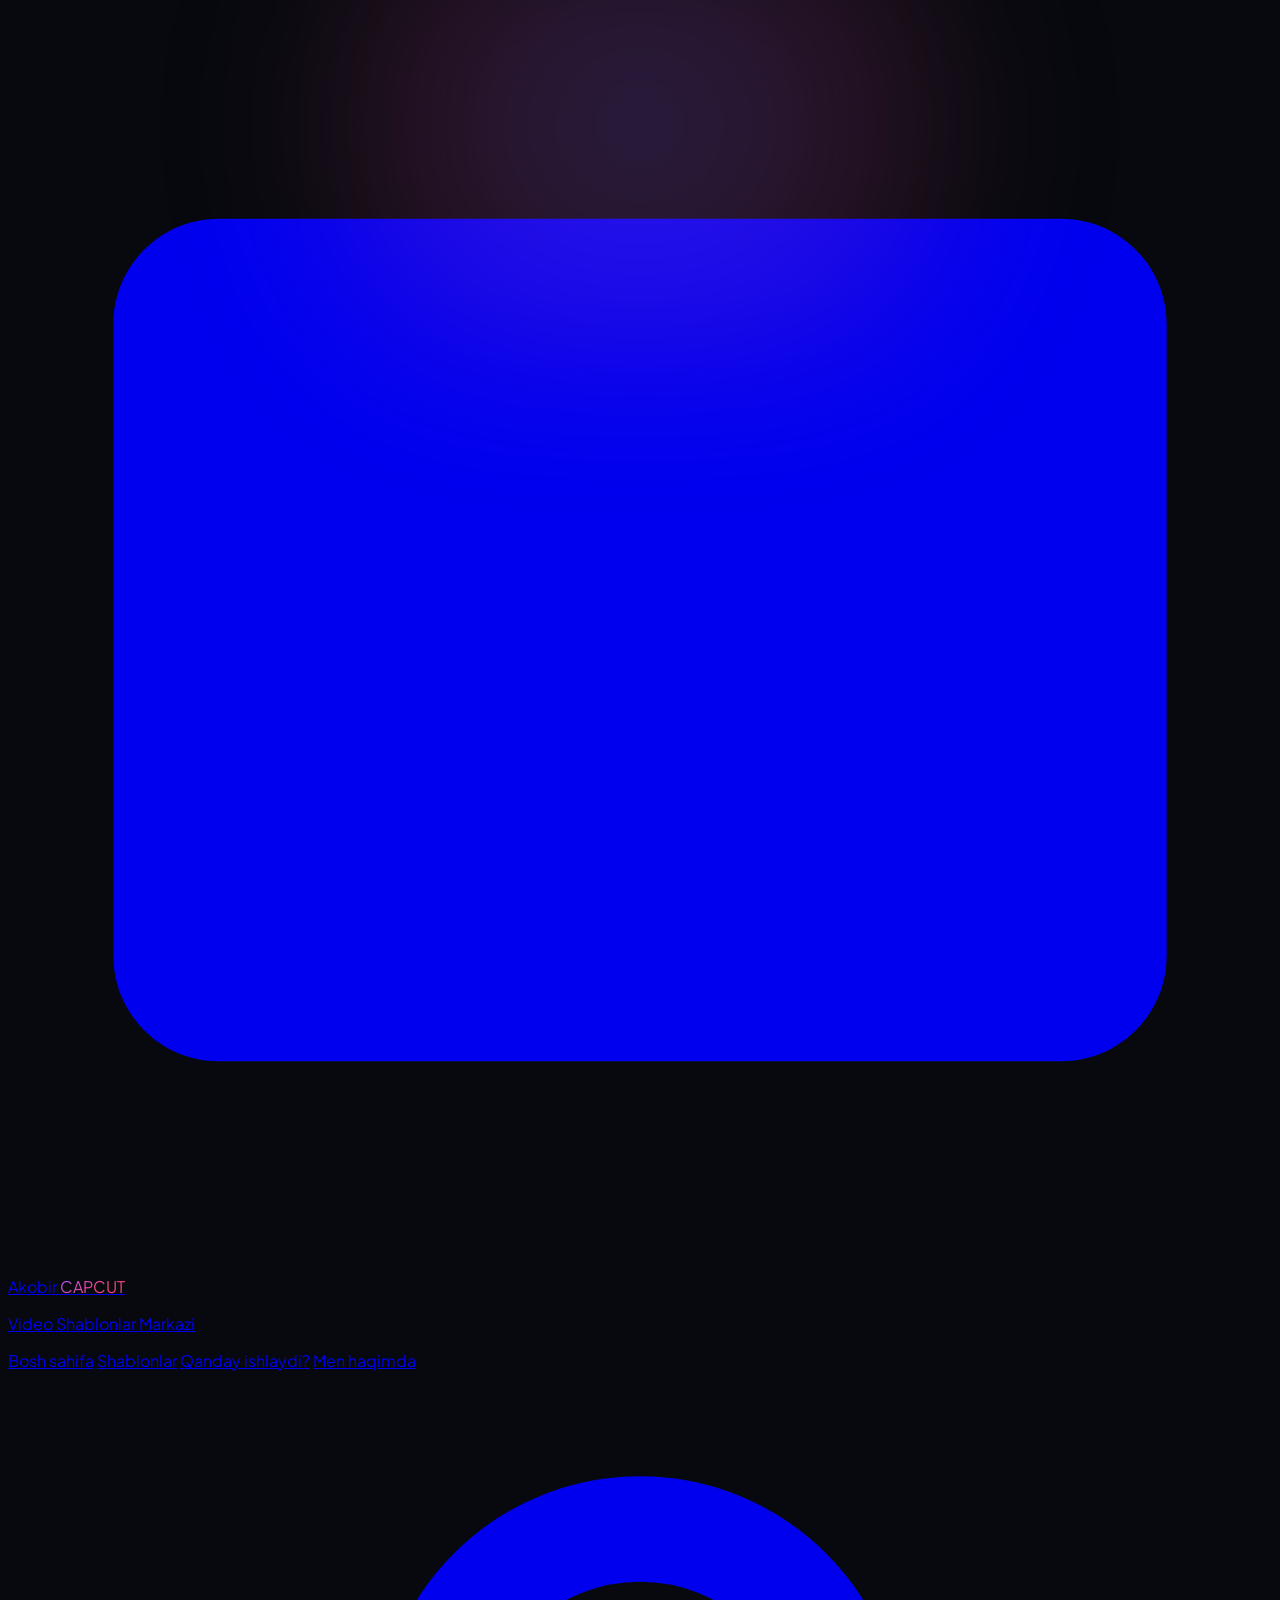
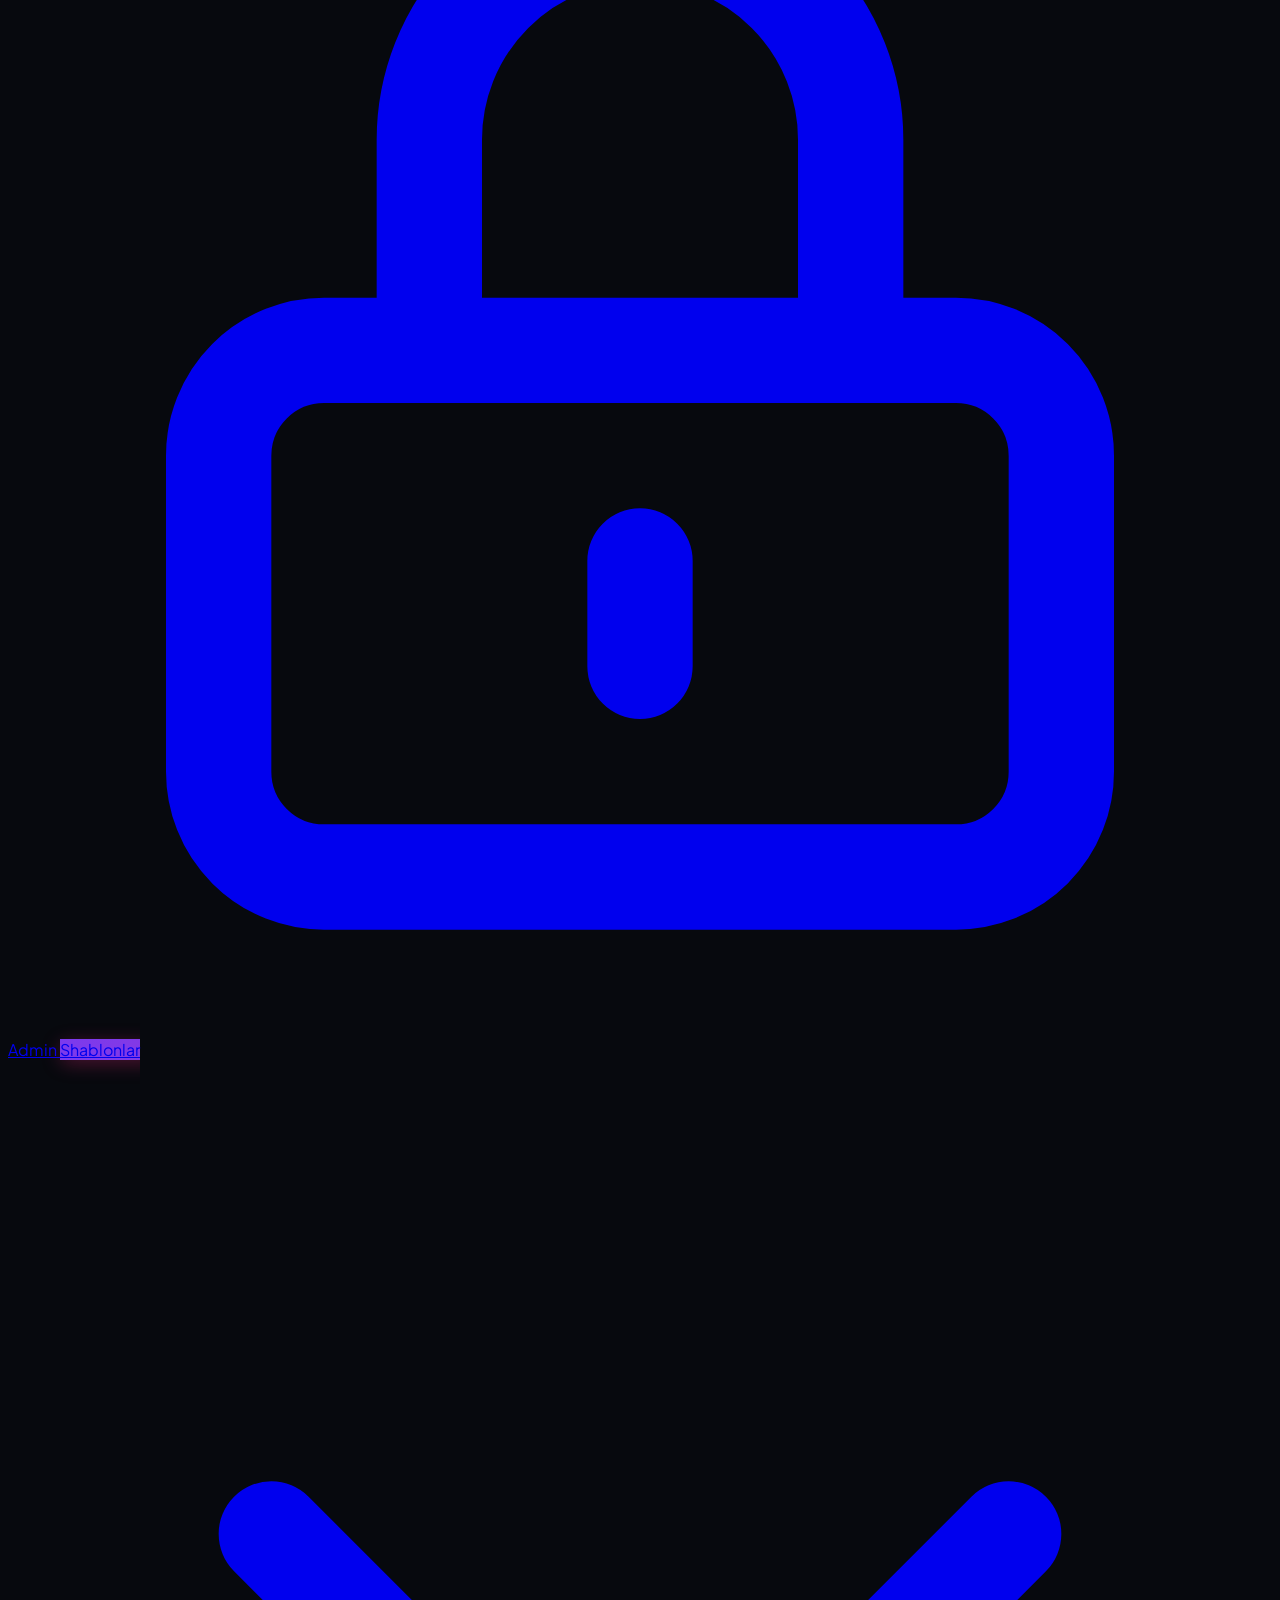
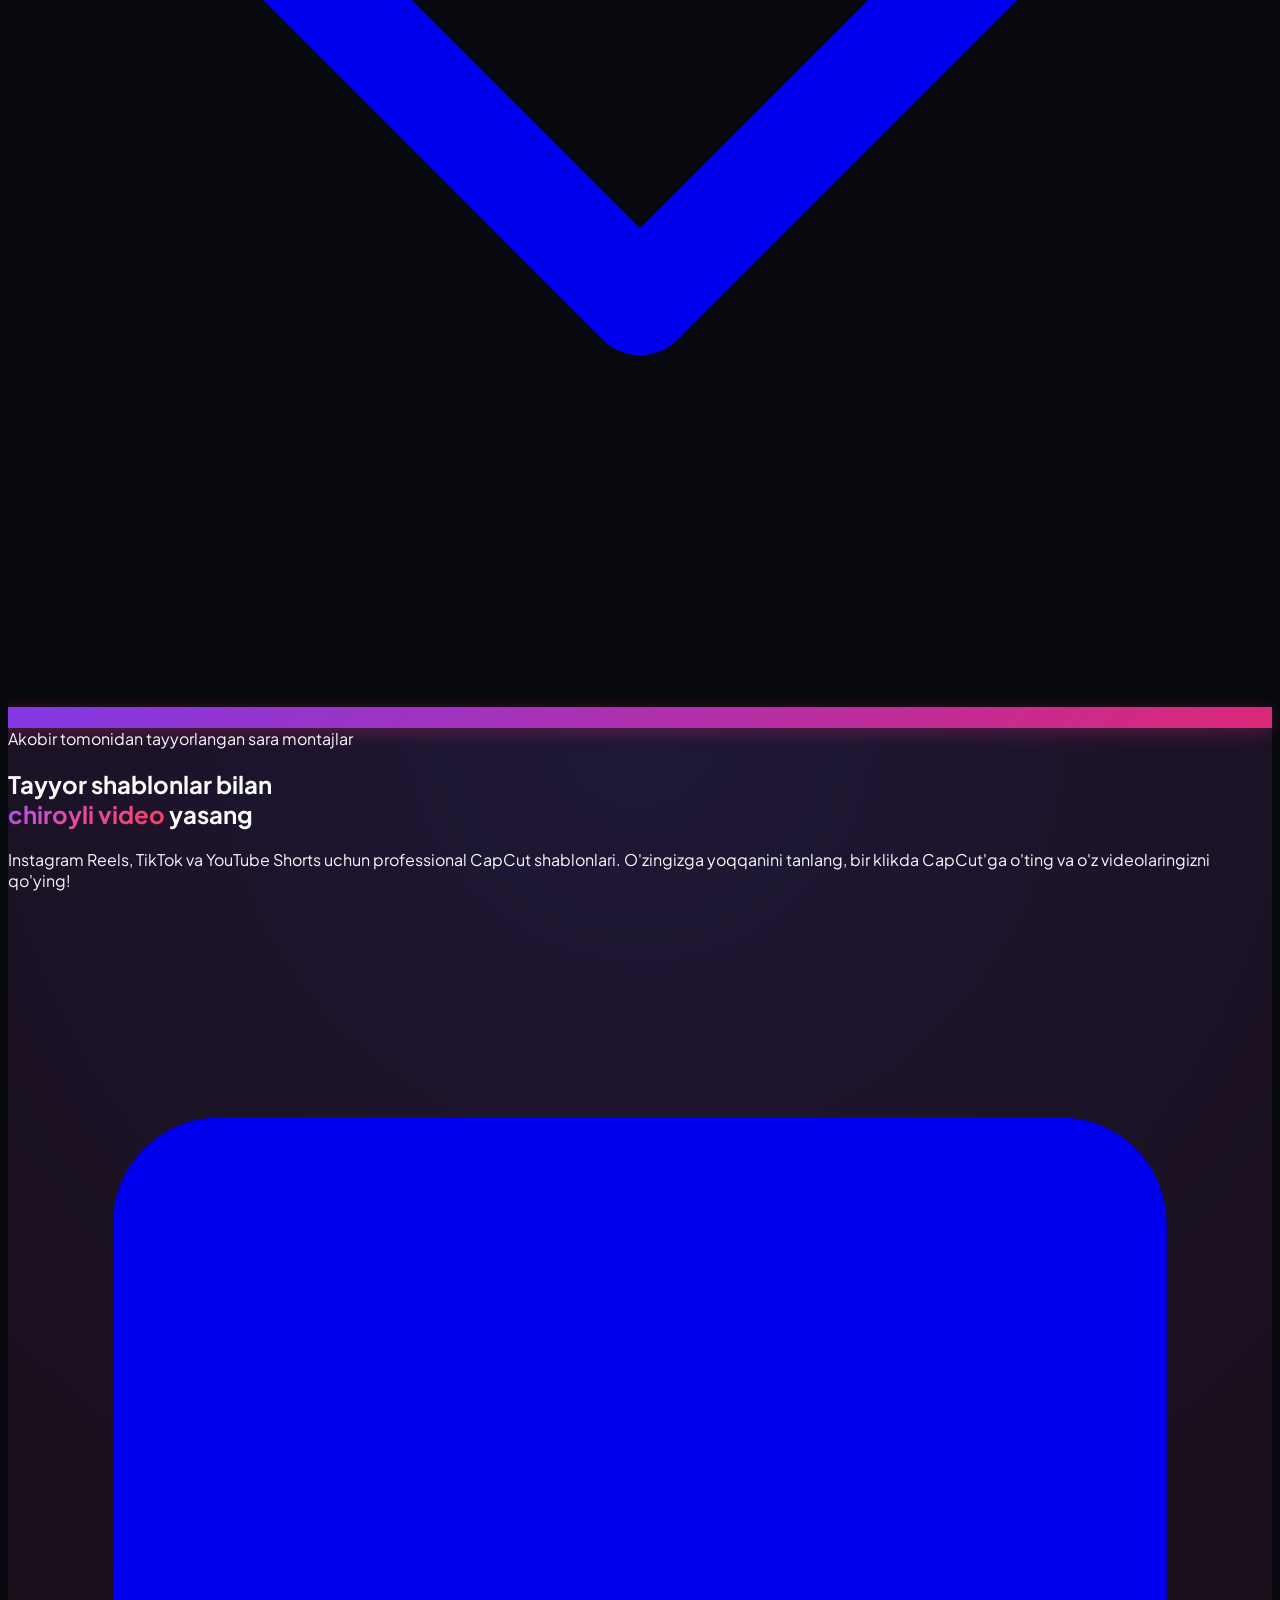
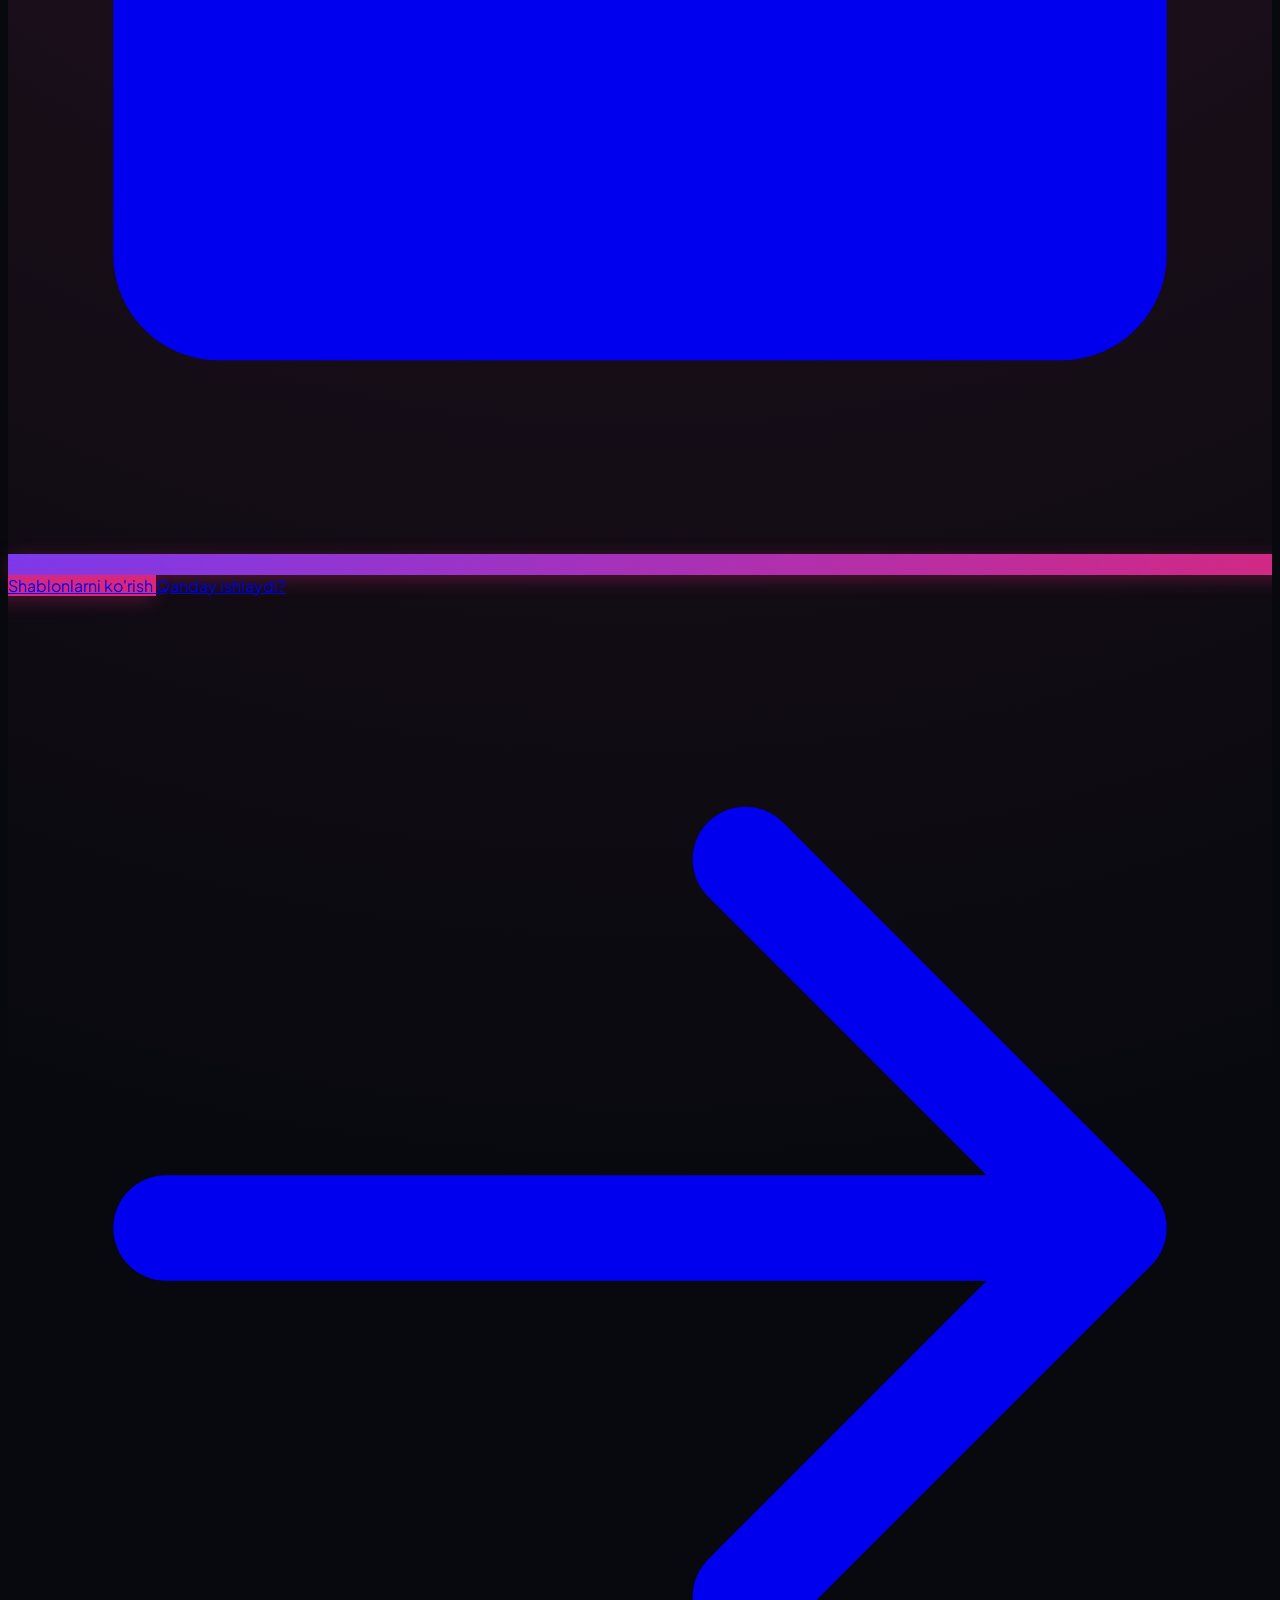
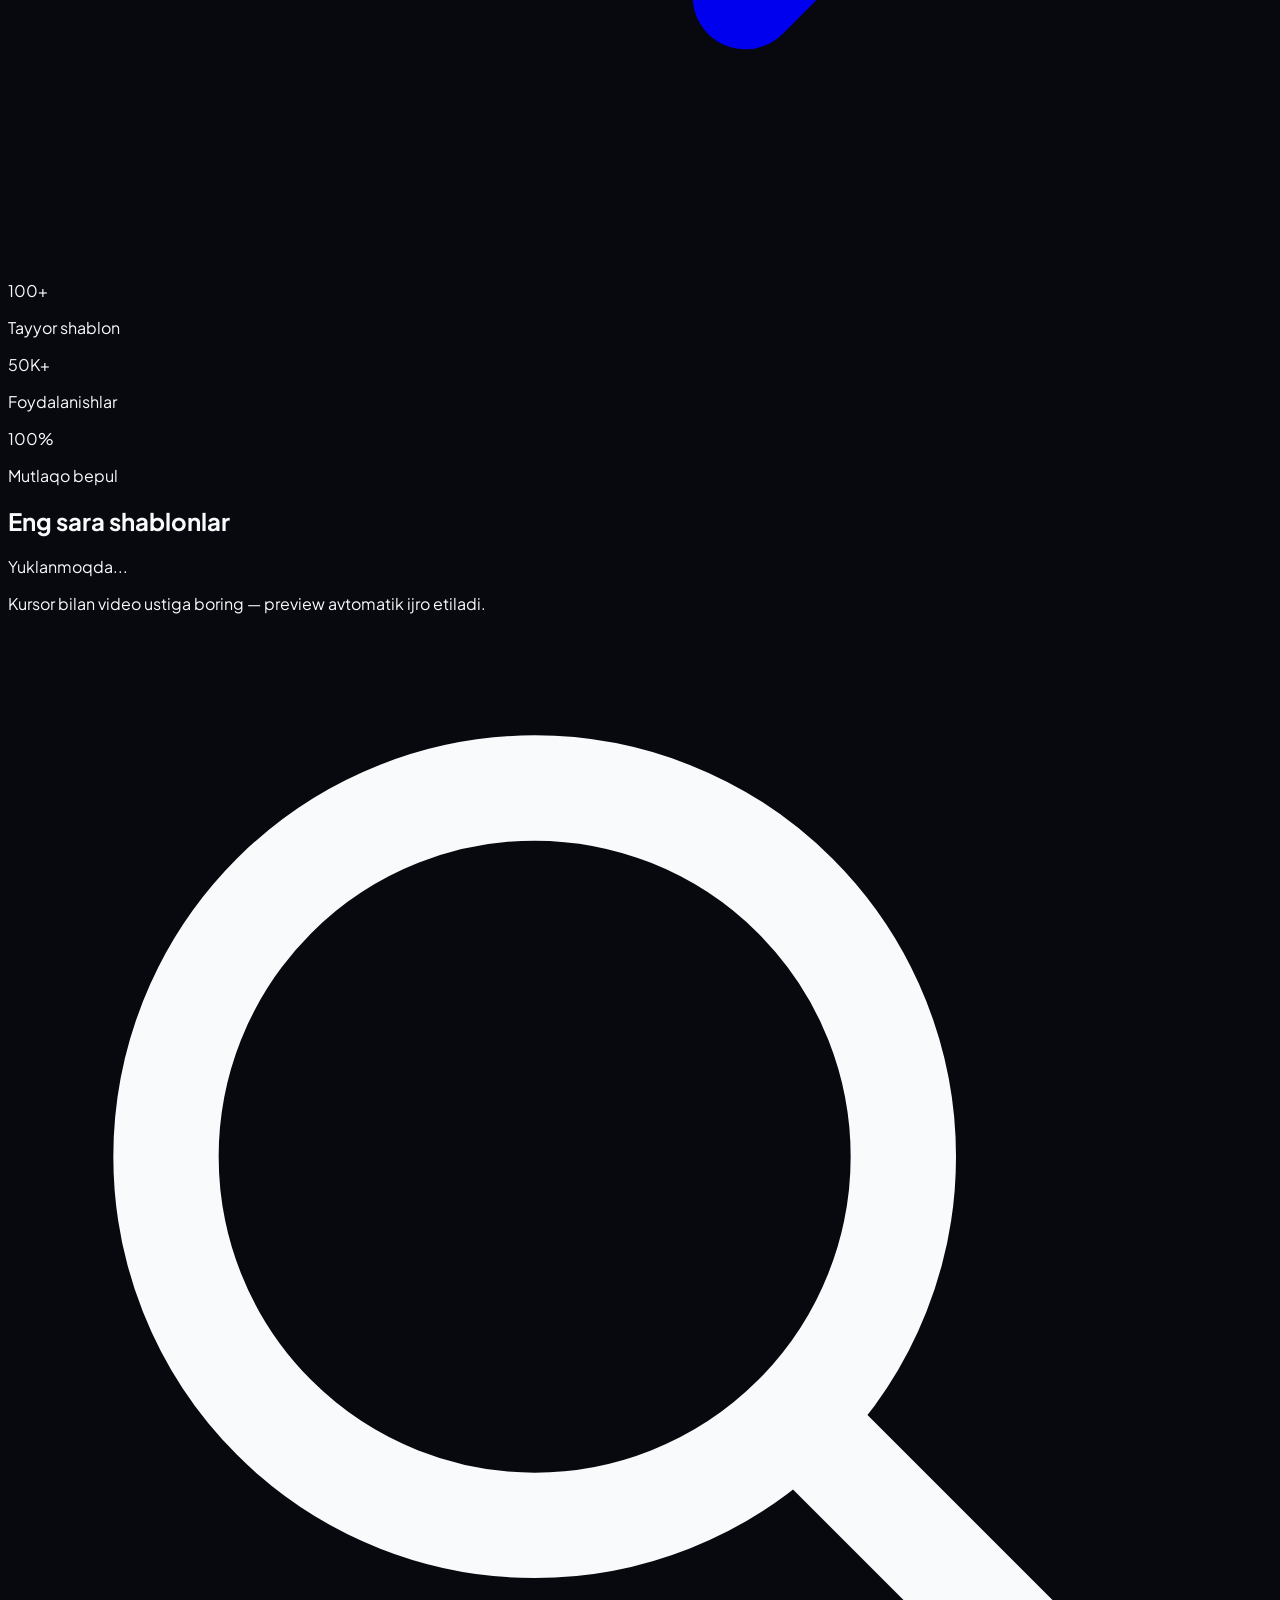
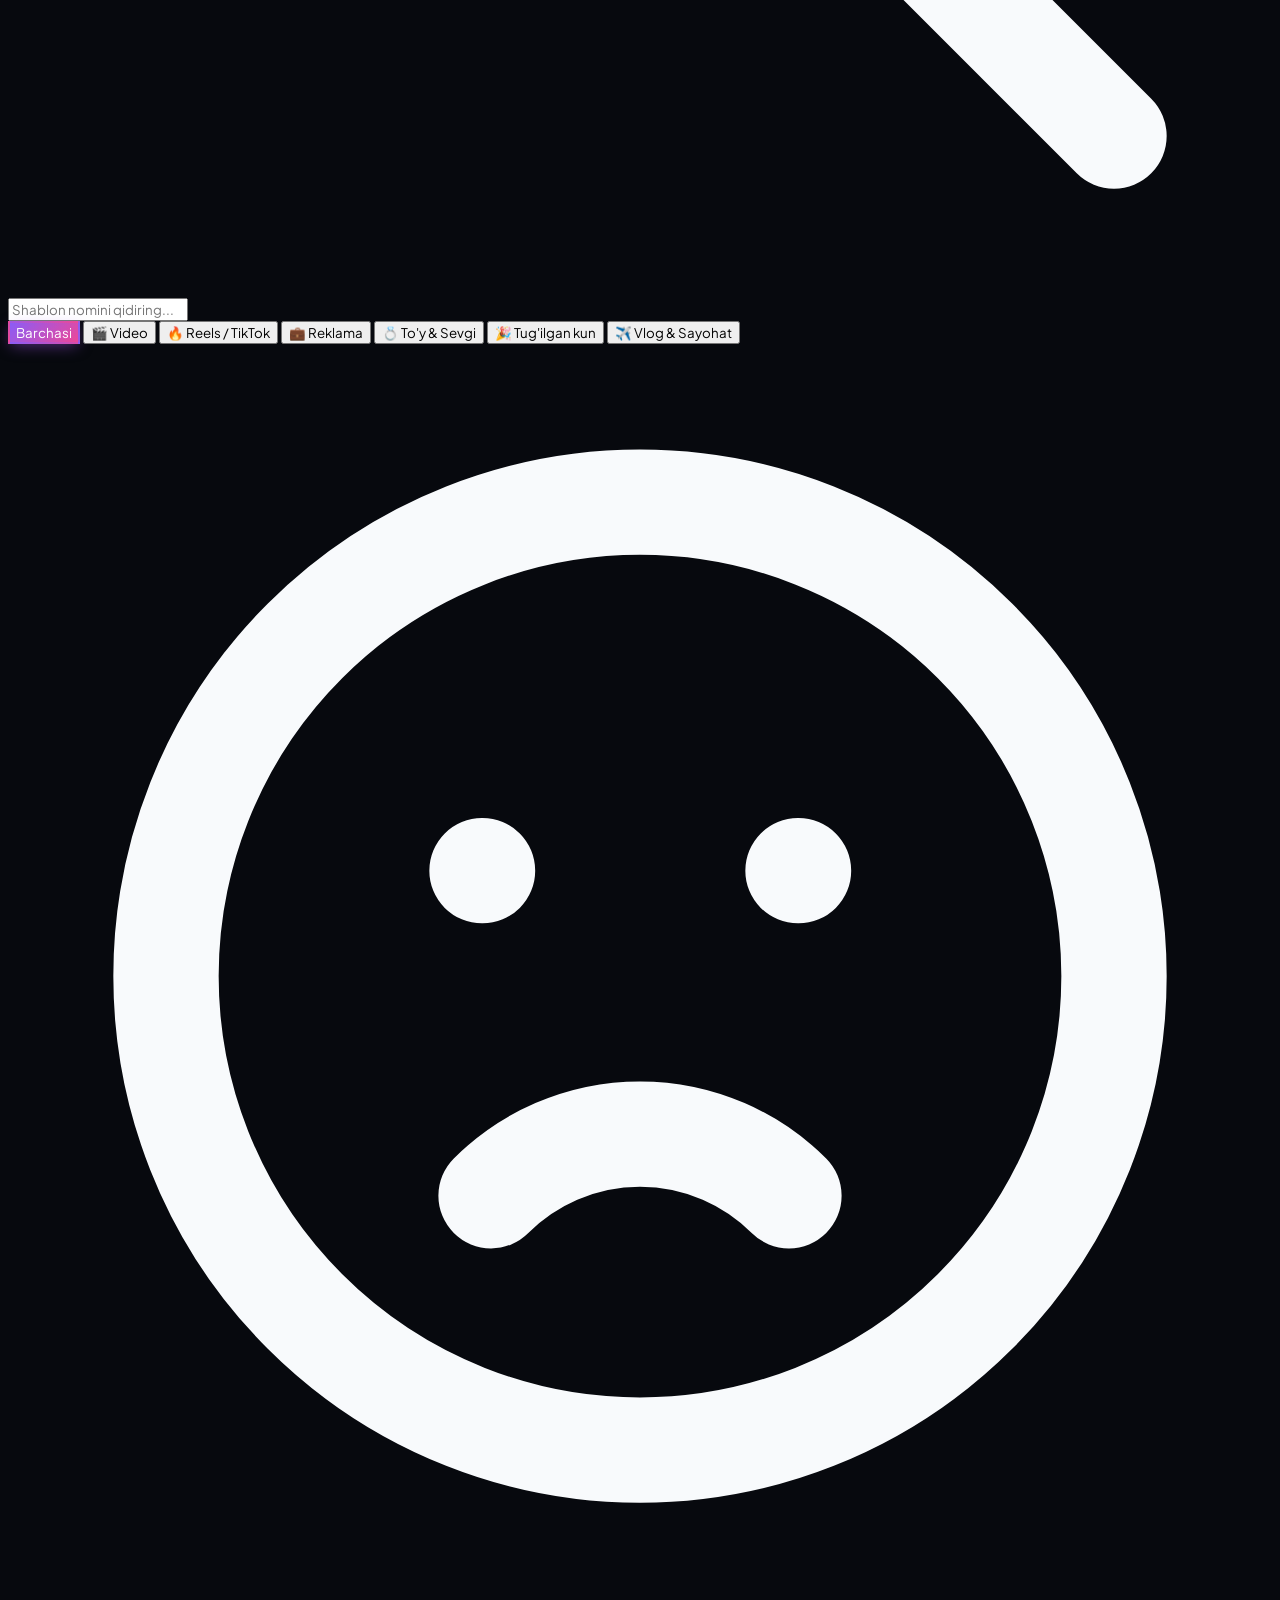
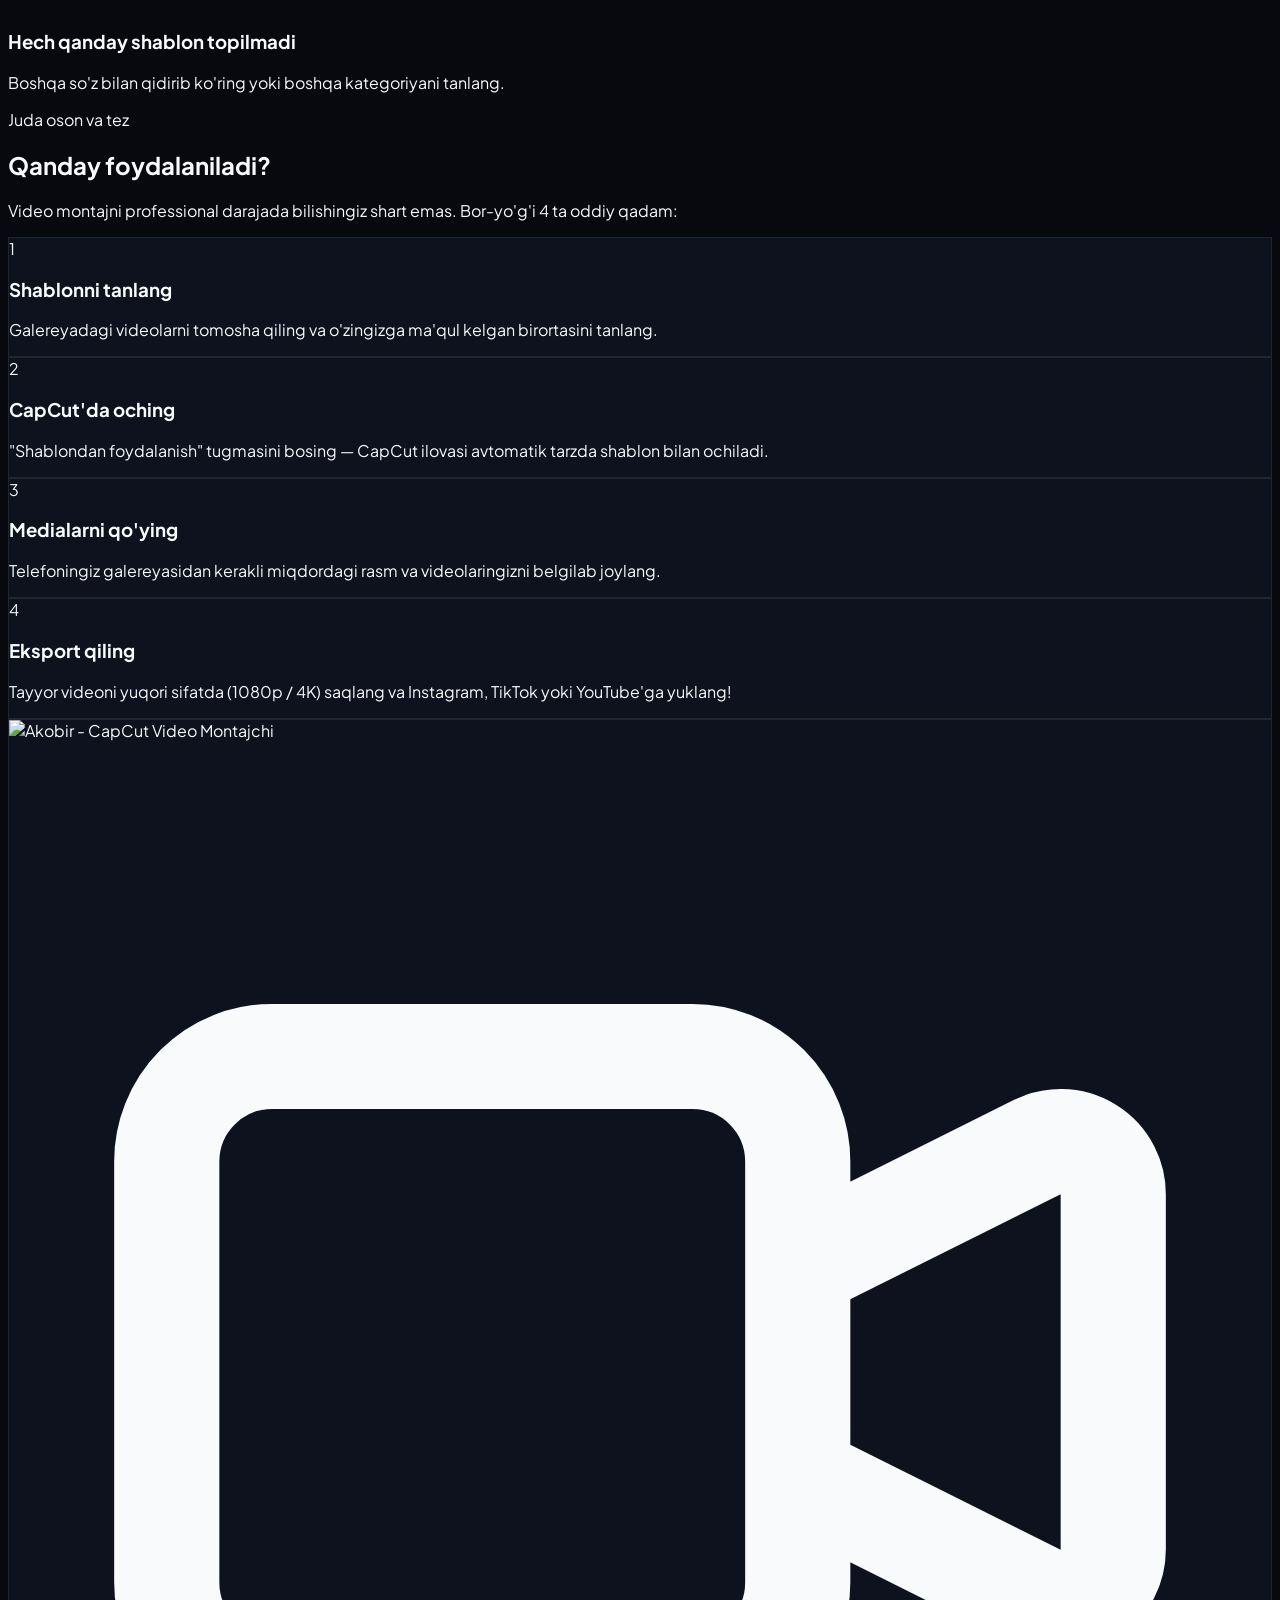
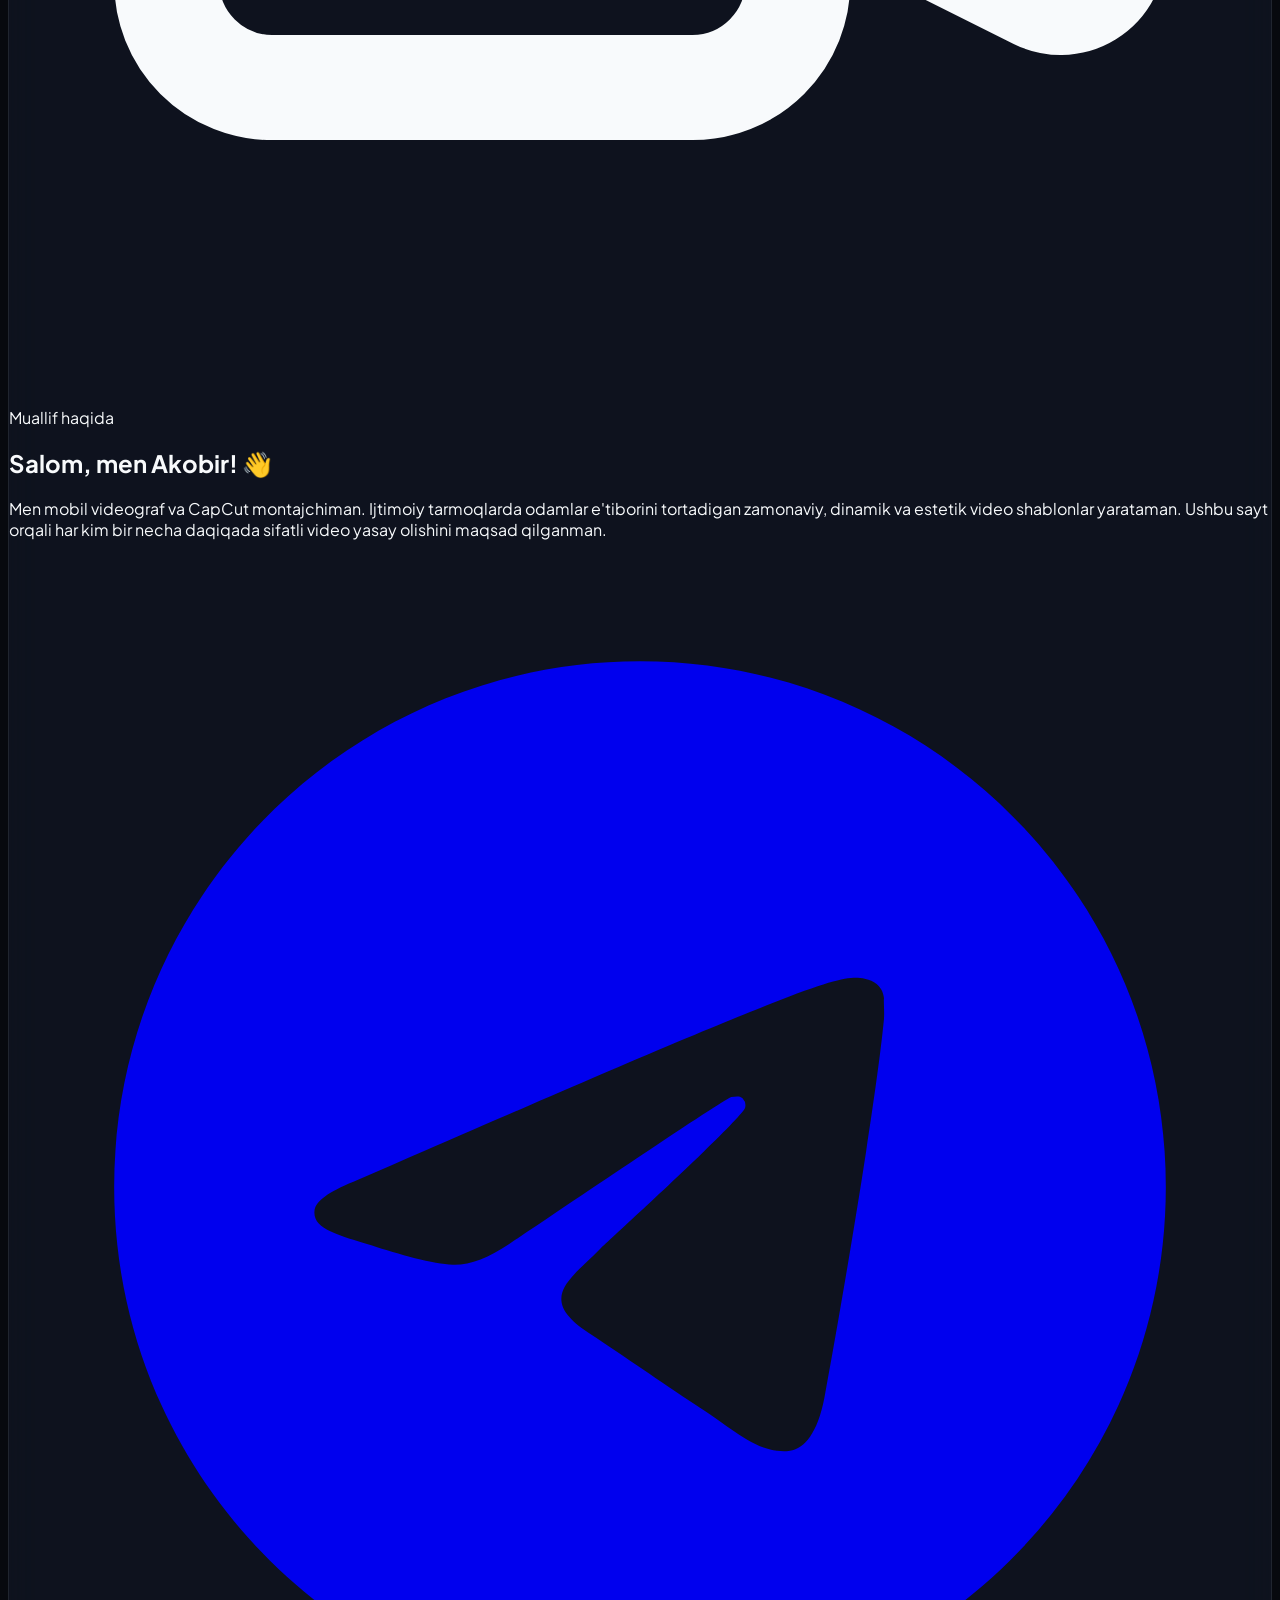
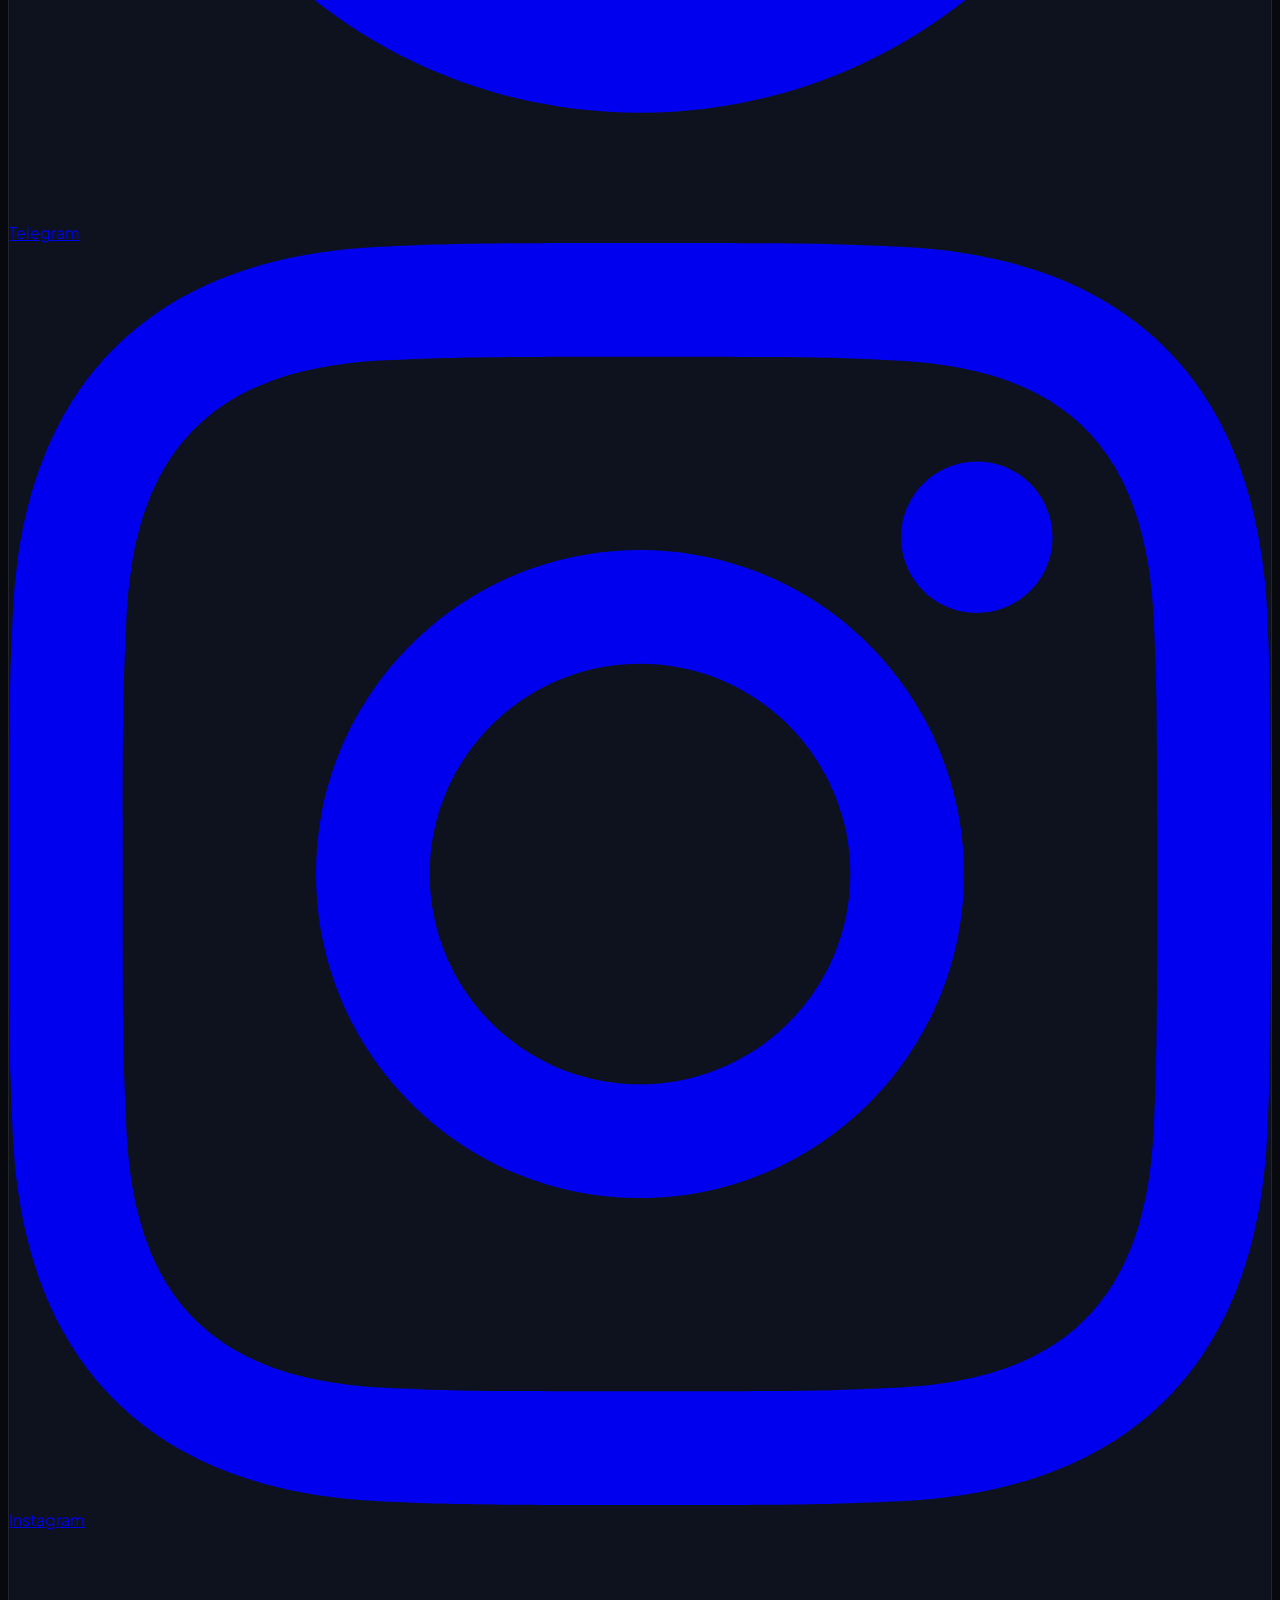
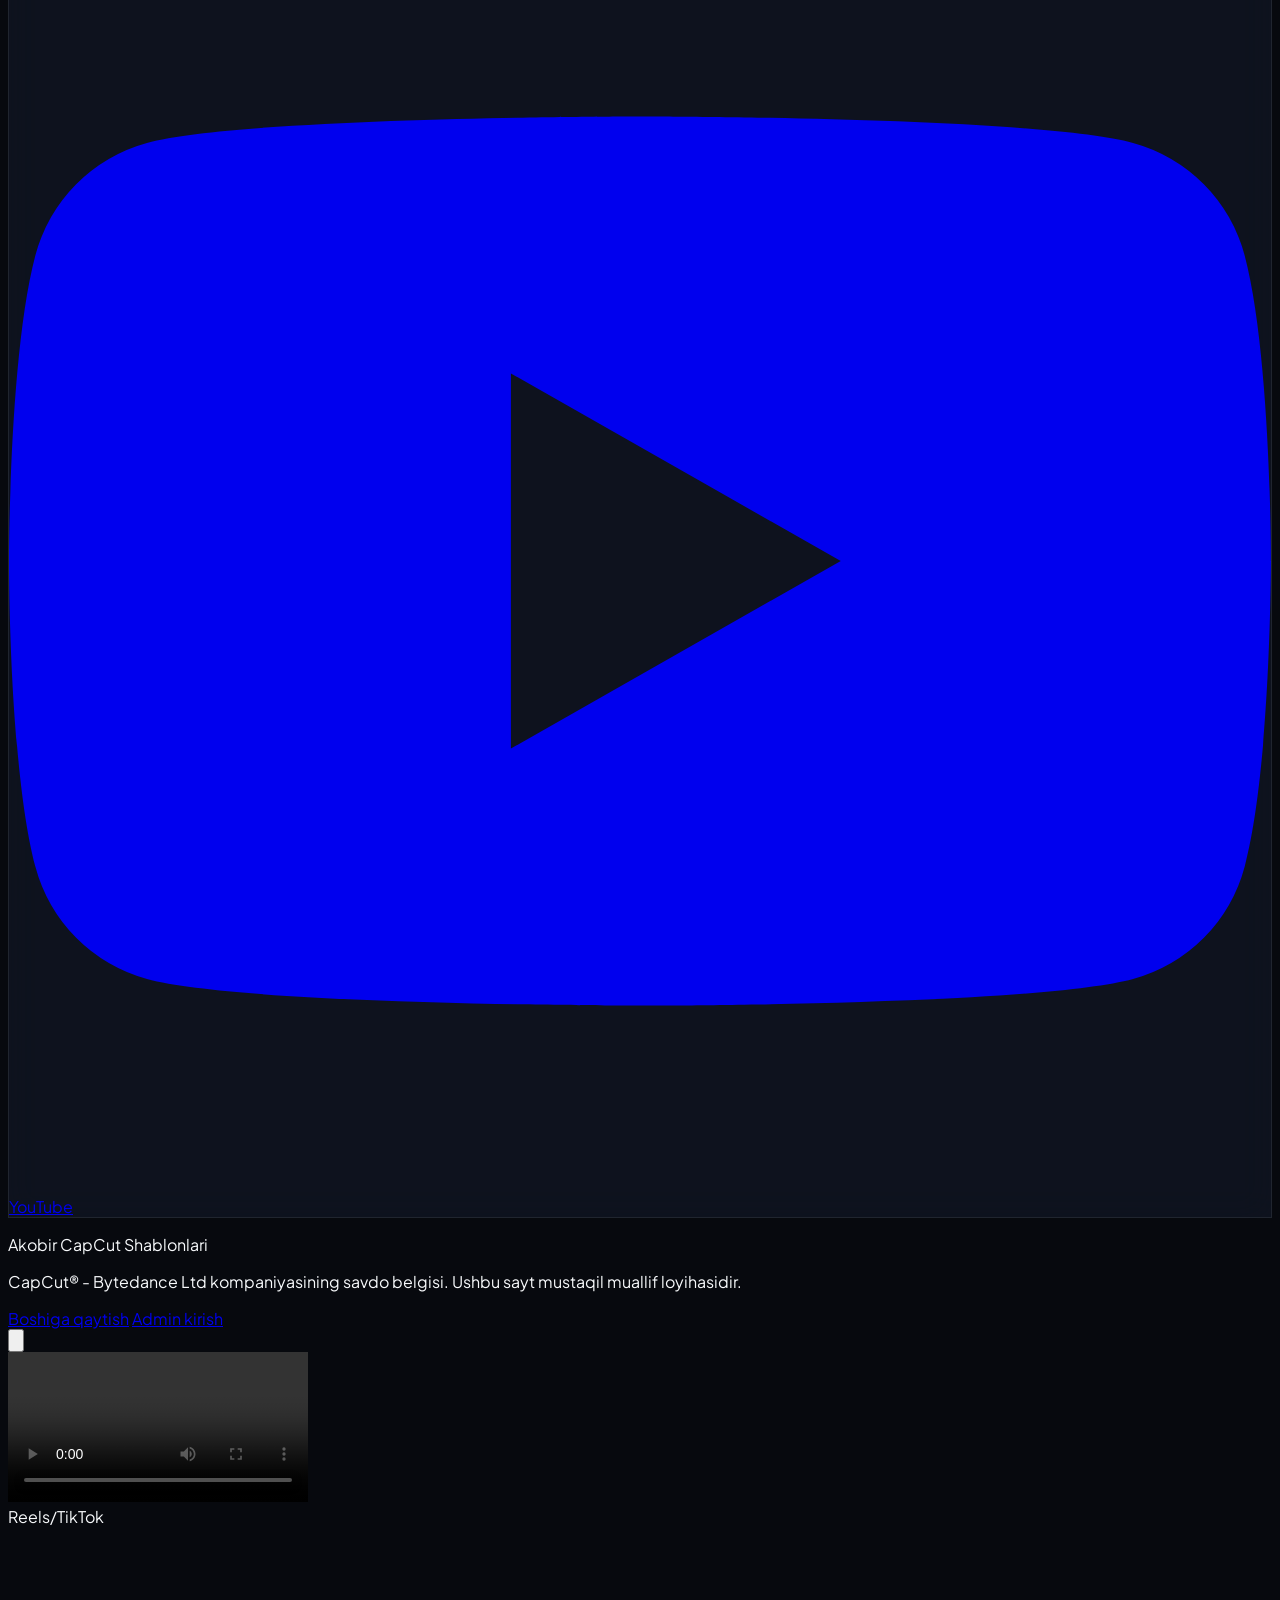
==== commit 31551891: "Yangi Ahmet Kaya CapCut shabloni qo'shildi" ====
--- a/index.html
+++ b/index.html
@@ -190,6 +190,9 @@
           <button class="filter-btn active px-4 py-2 rounded-xl border border-slate-800 bg-slate-900 text-slate-300 hover:text-white whitespace-nowrap" data-category="all">
             Barchasi
           </button>
+          <button class="filter-btn px-4 py-2 rounded-xl border border-slate-800 bg-slate-900 text-slate-300 hover:text-white whitespace-nowrap" data-category="Video">
+            🎬 Video
+          </button>
           <button class="filter-btn px-4 py-2 rounded-xl border border-slate-800 bg-slate-900 text-slate-300 hover:text-white whitespace-nowrap" data-category="Reels/TikTok">
             🔥 Reels / TikTok
           </button>
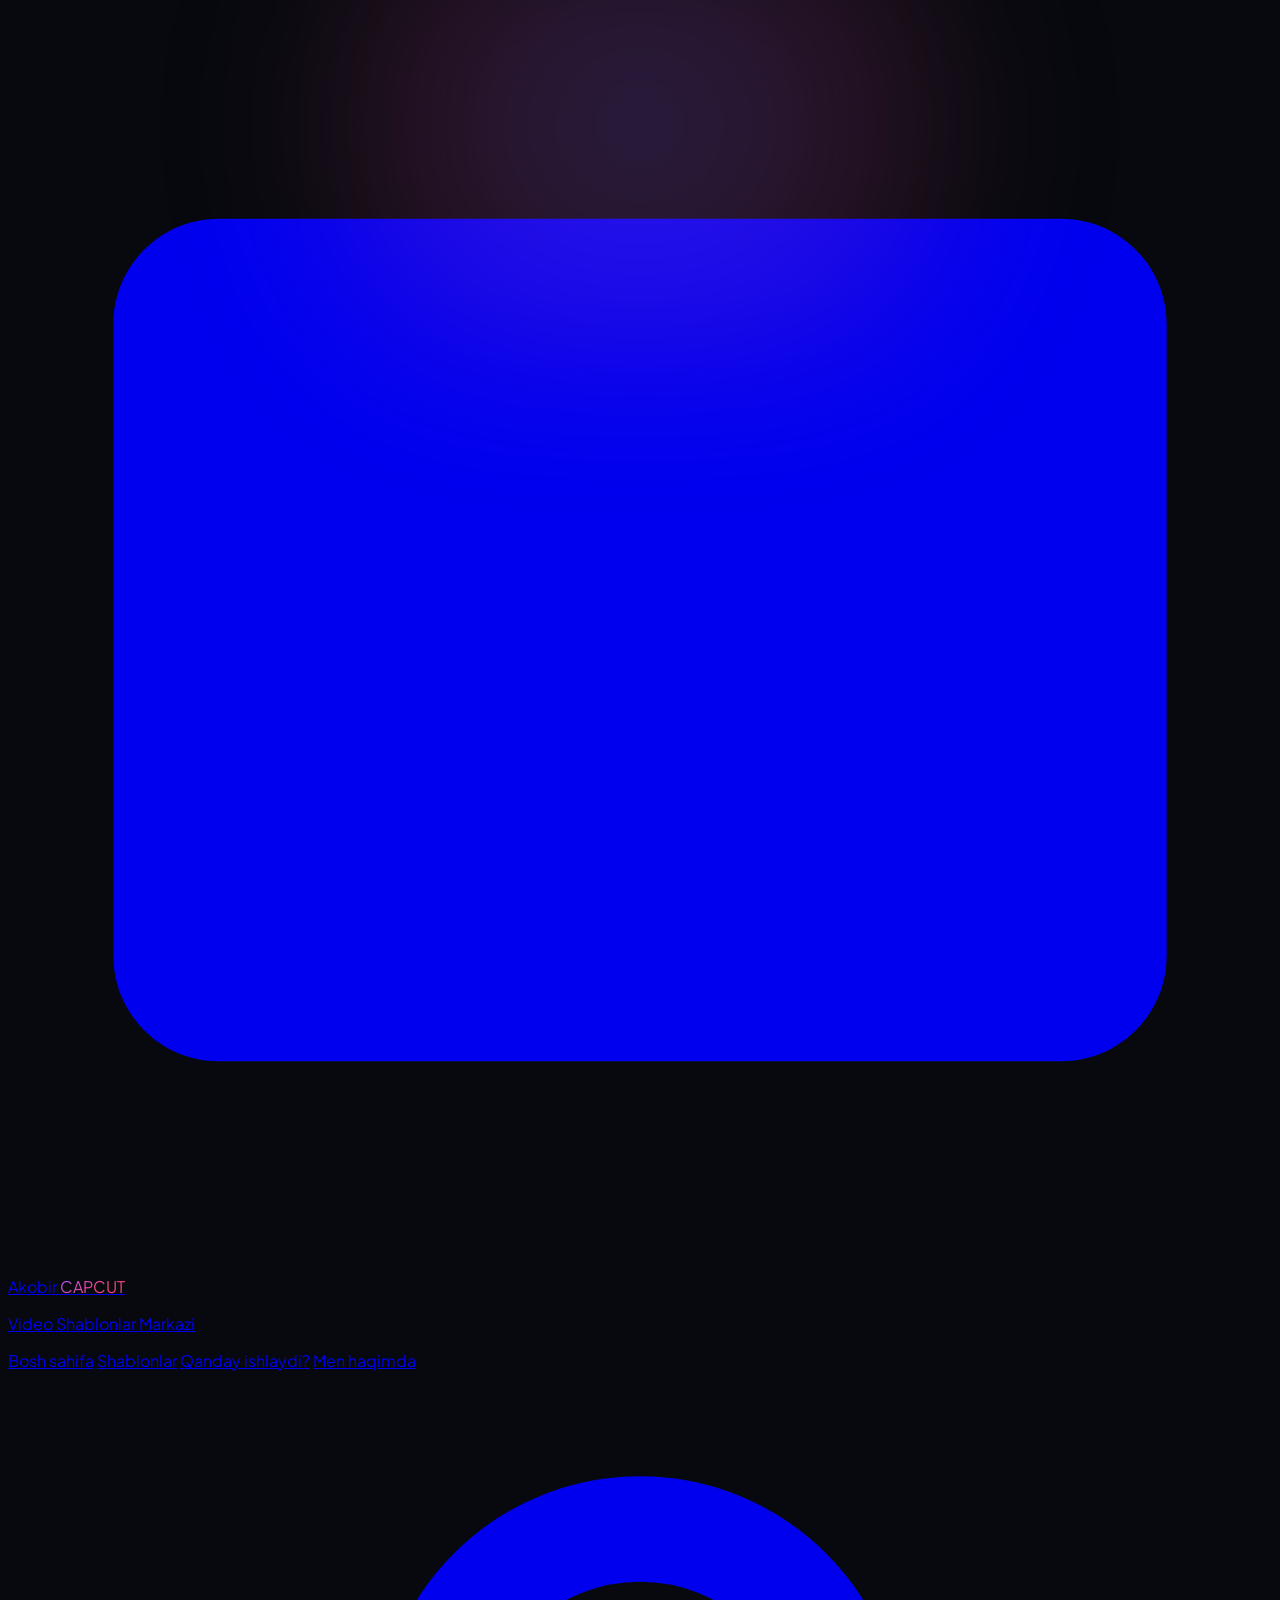
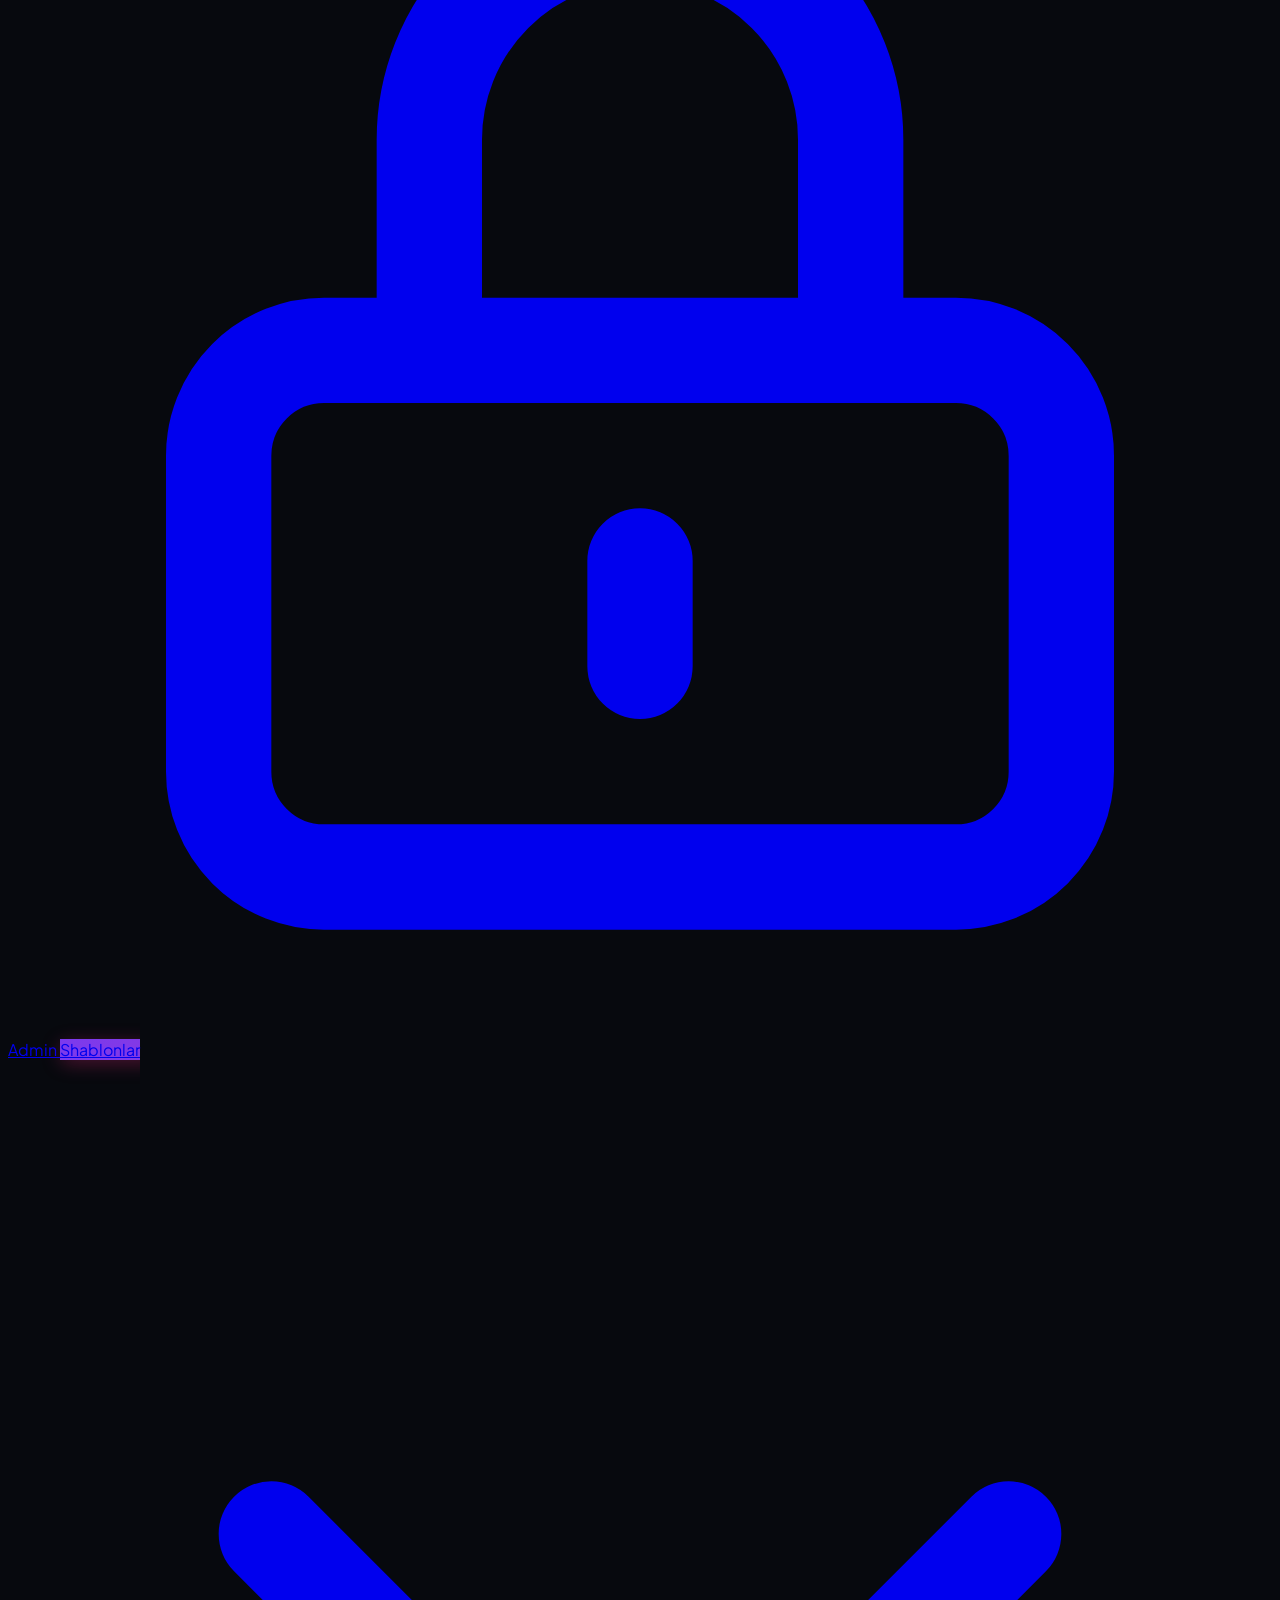
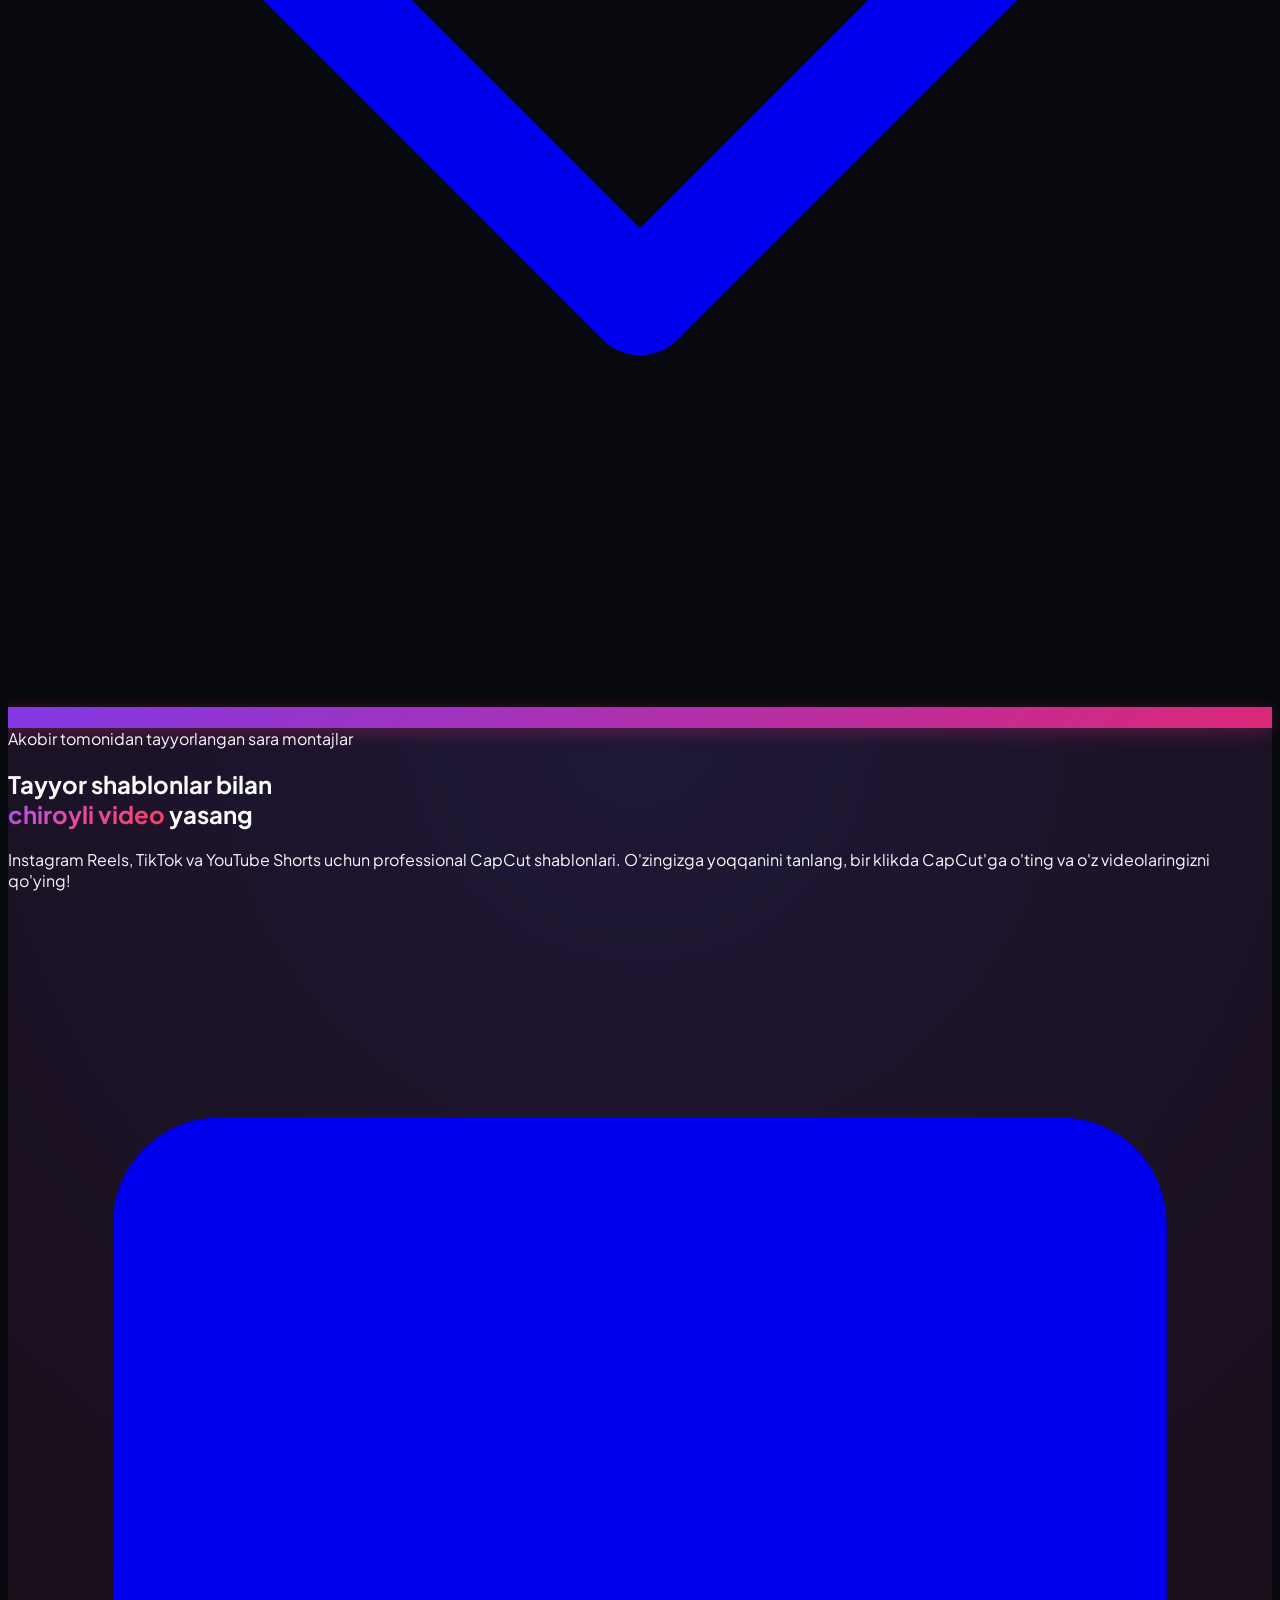
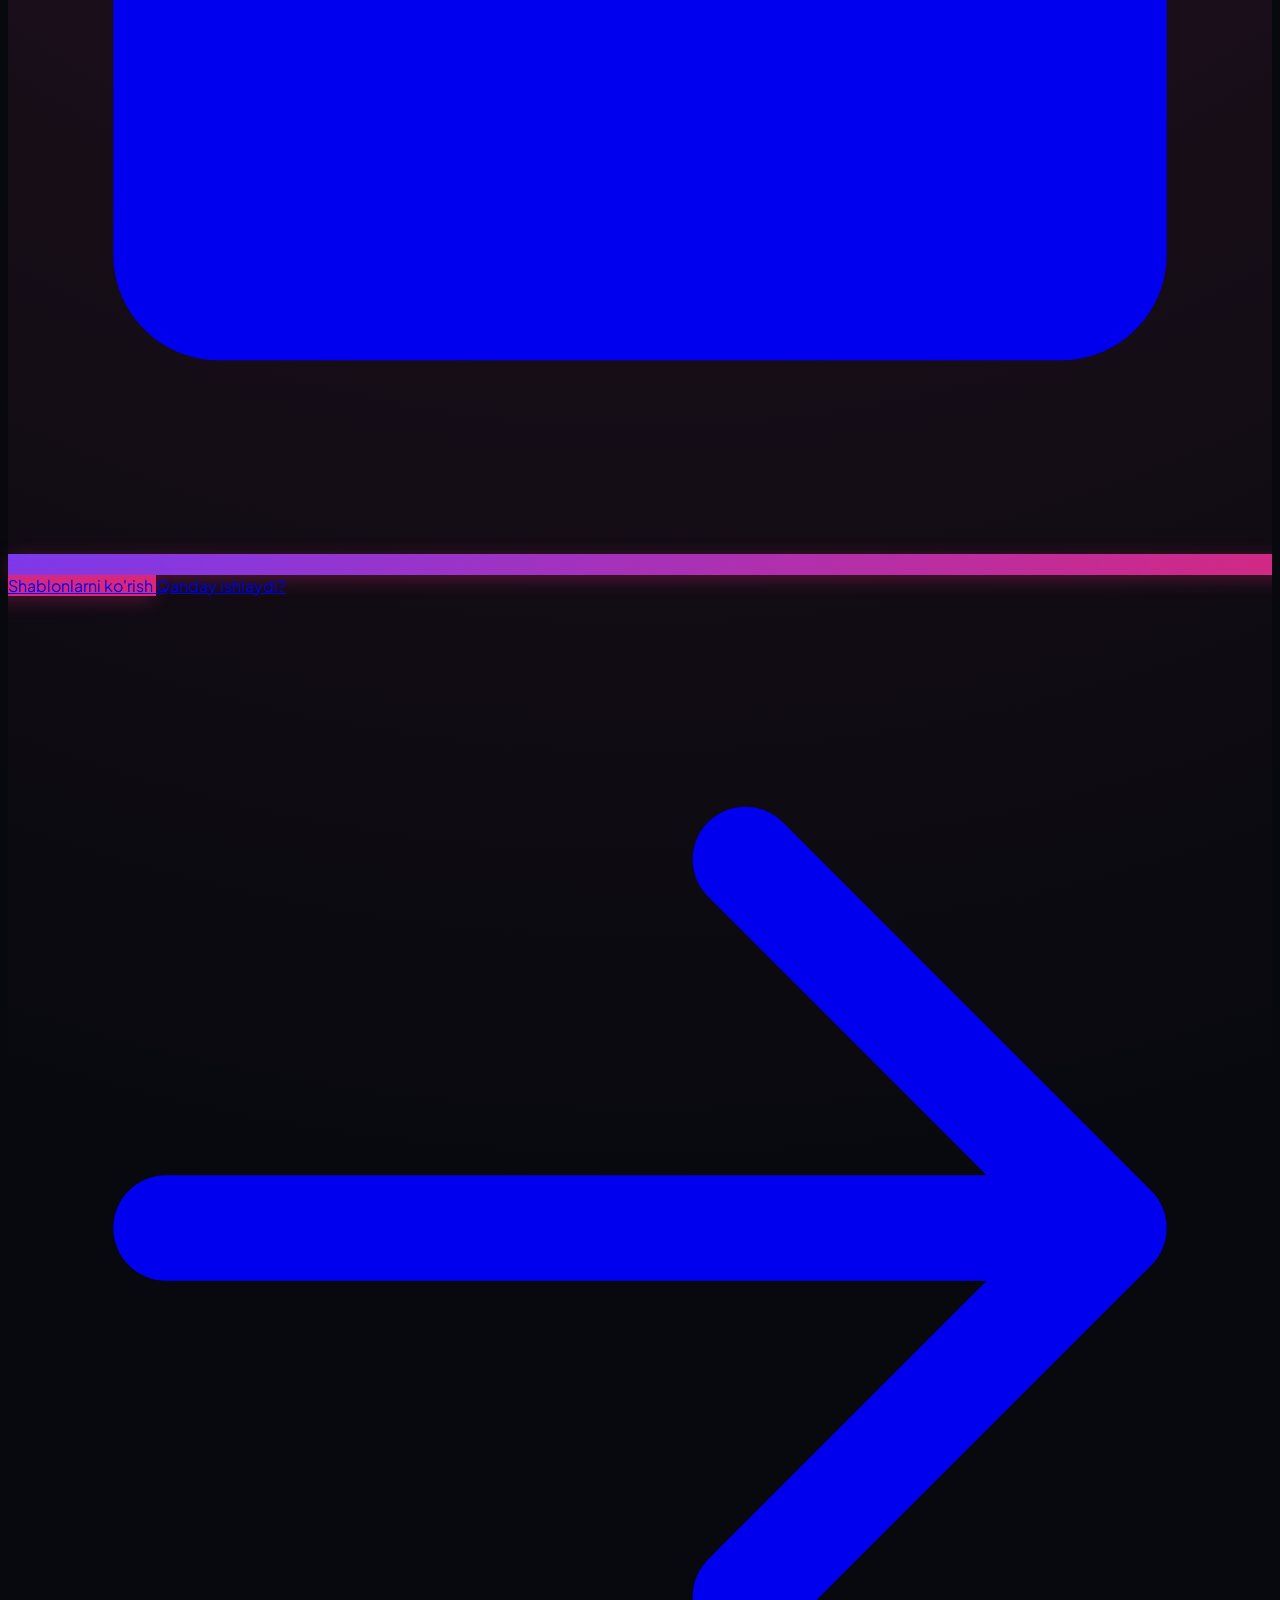
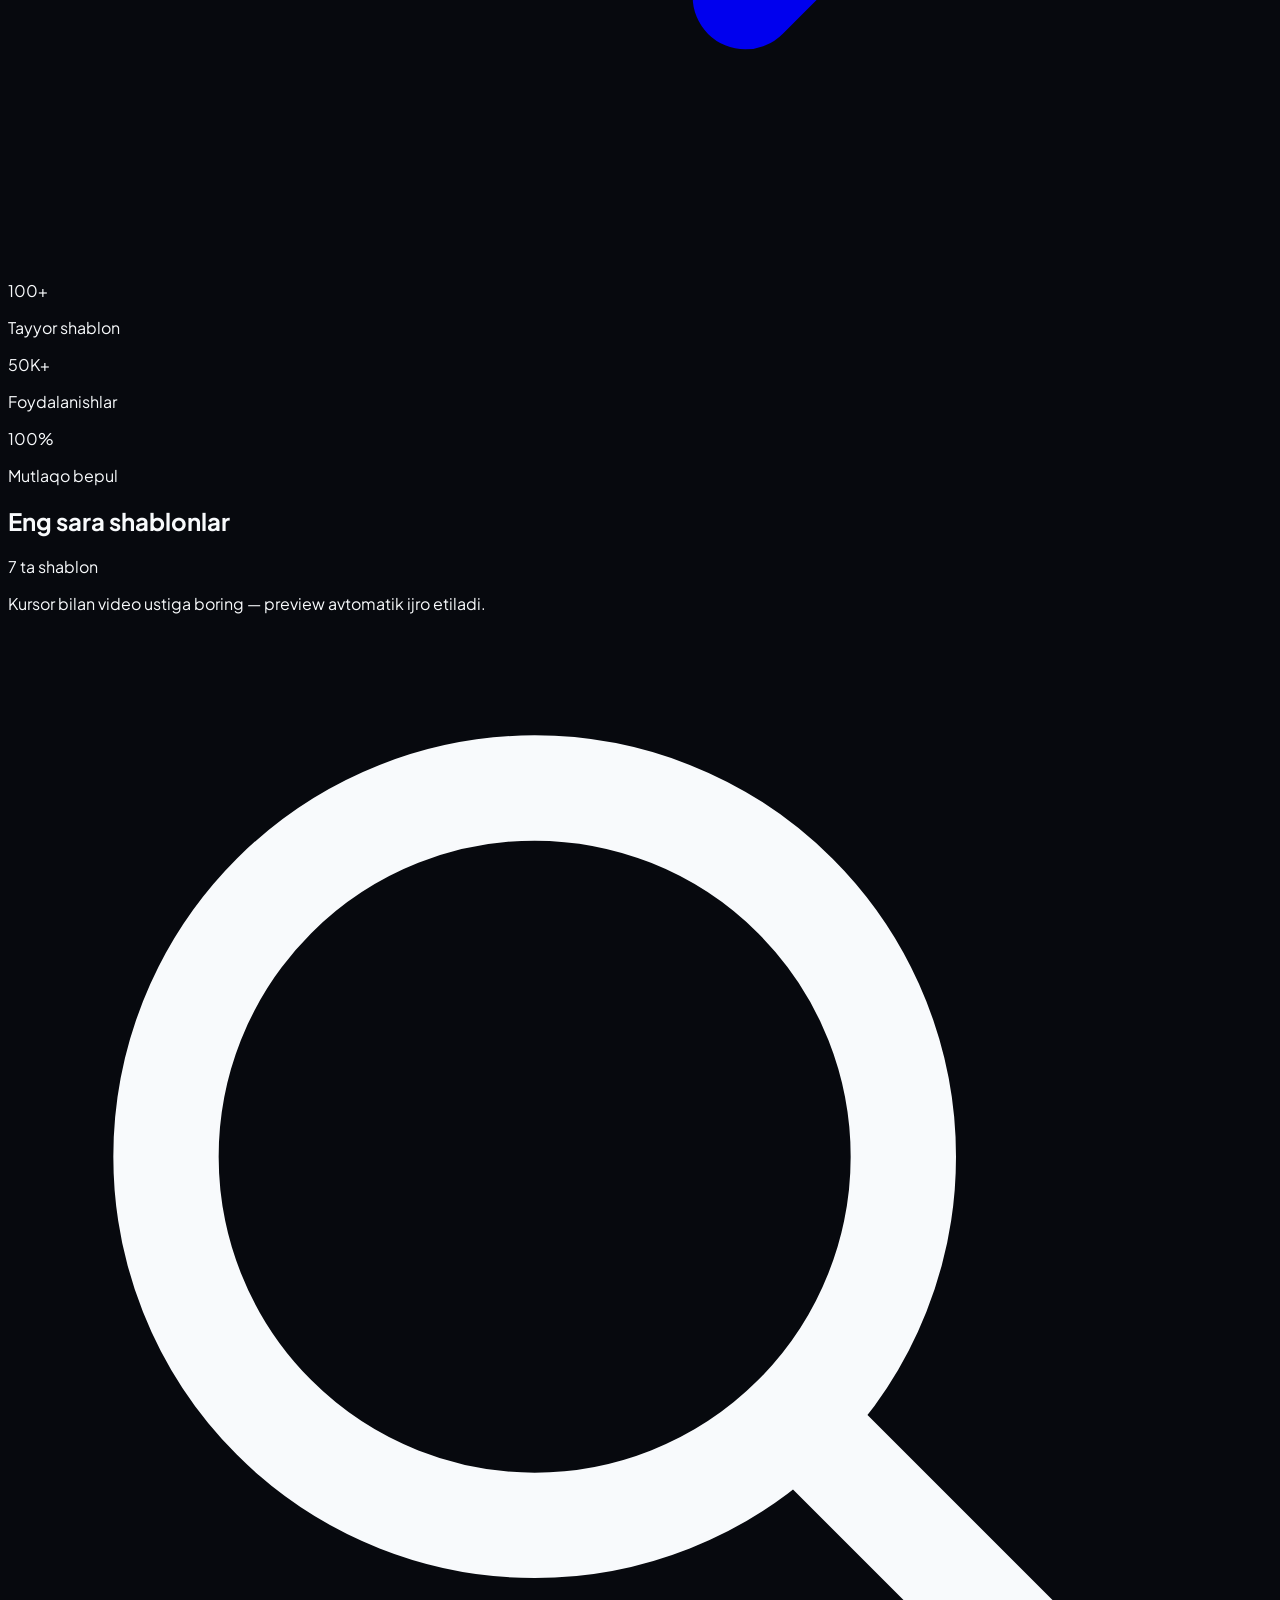
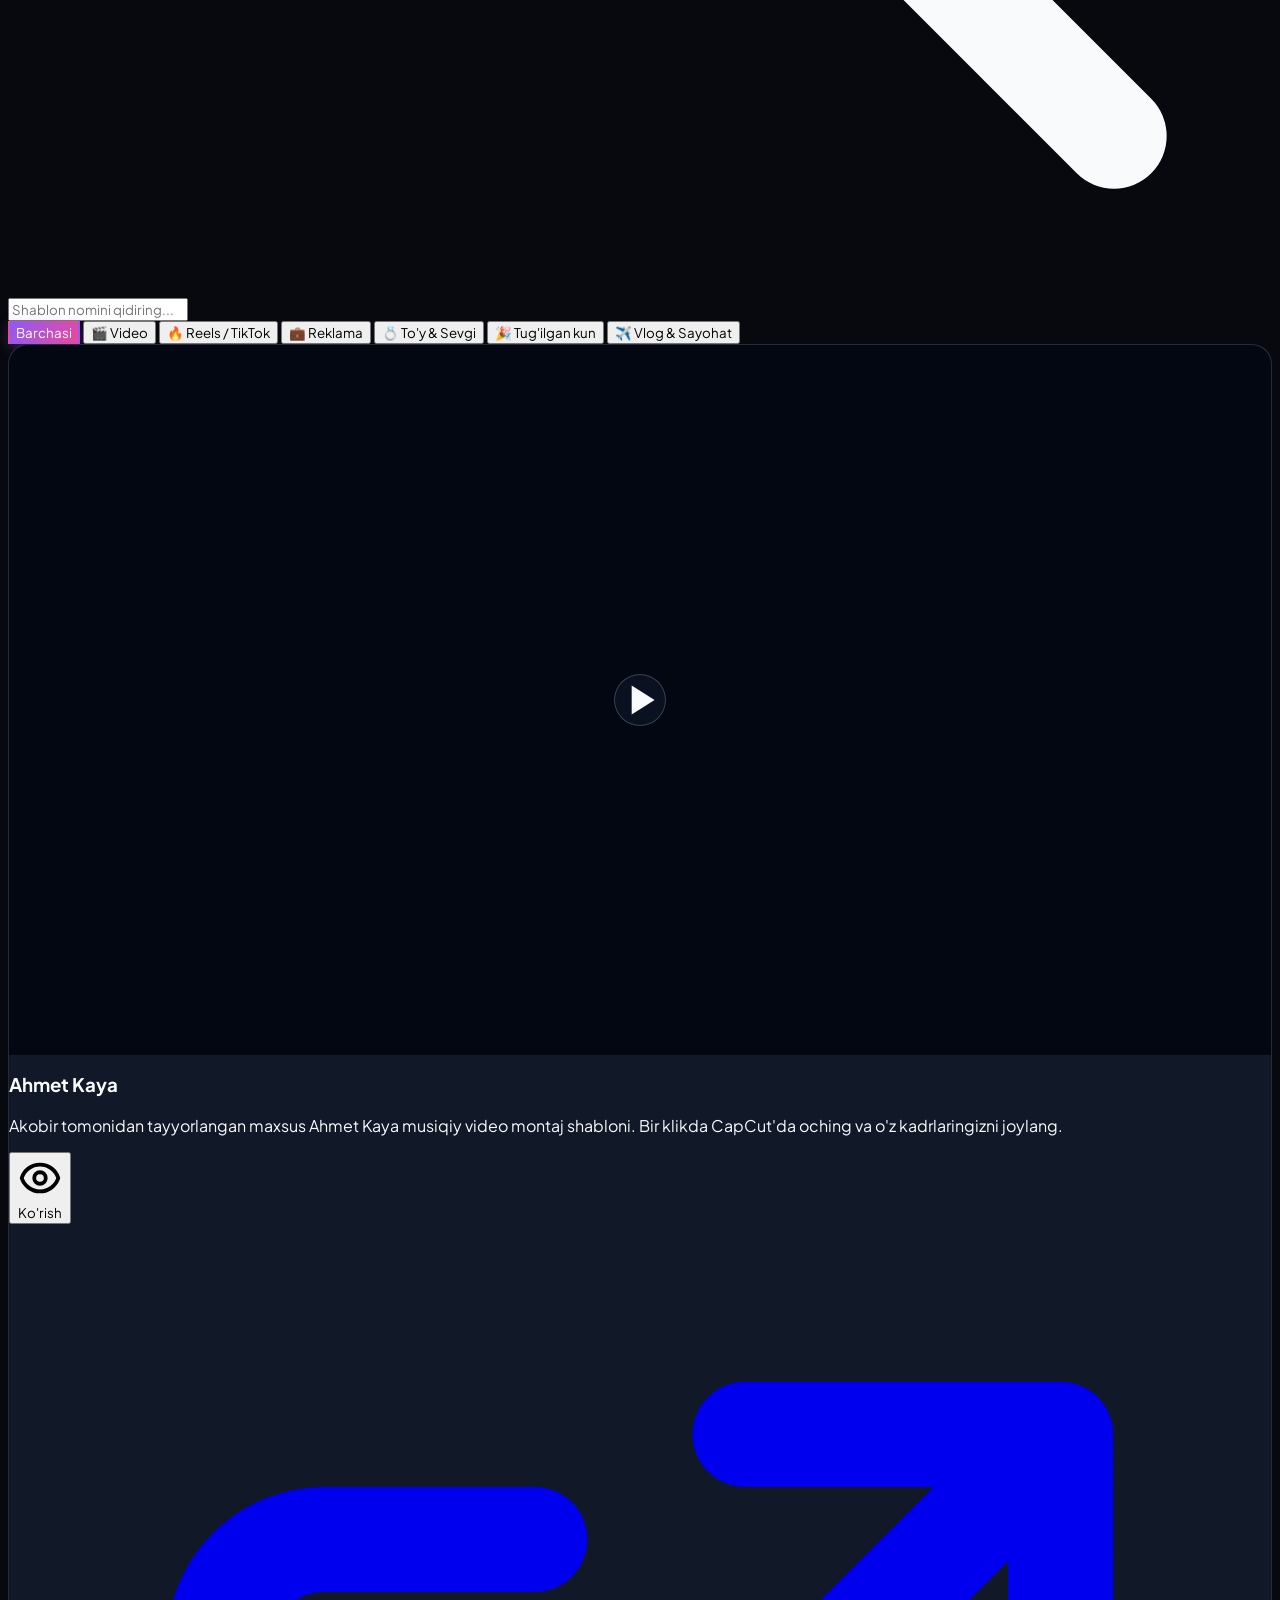
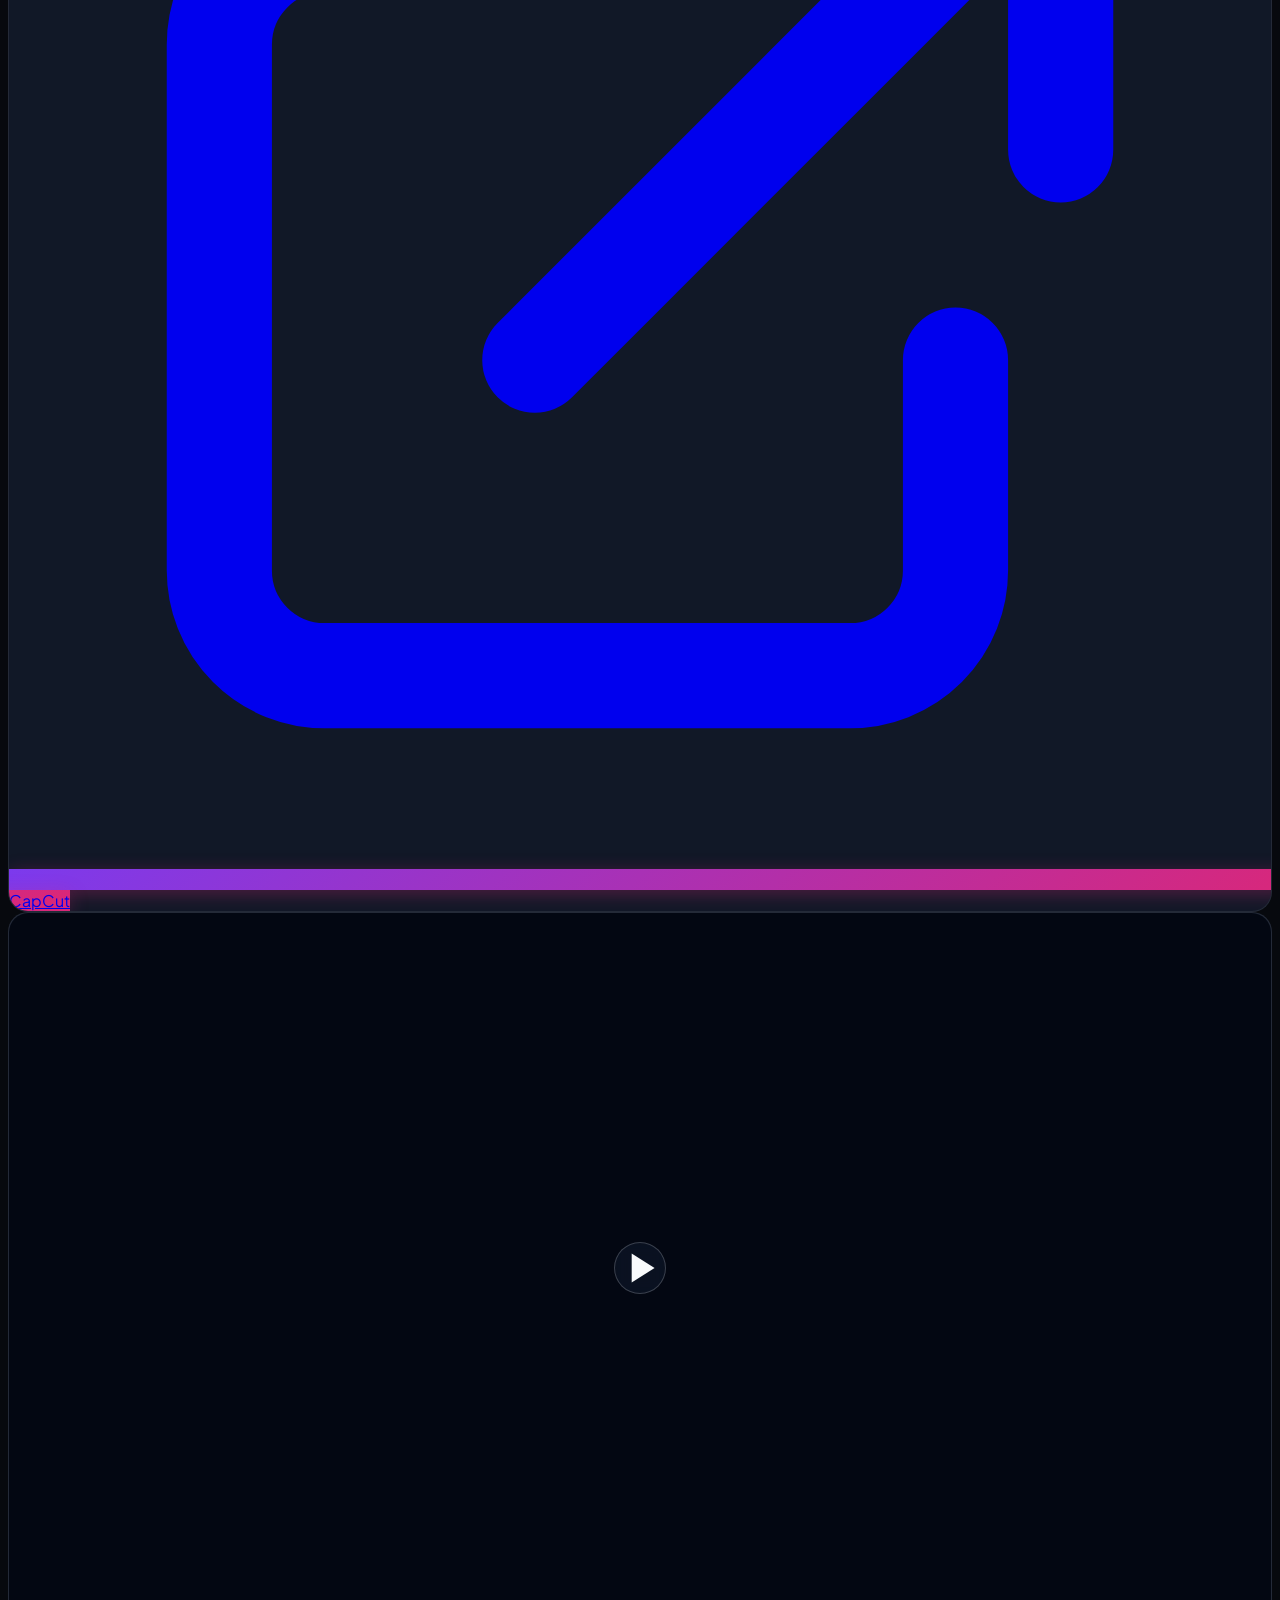
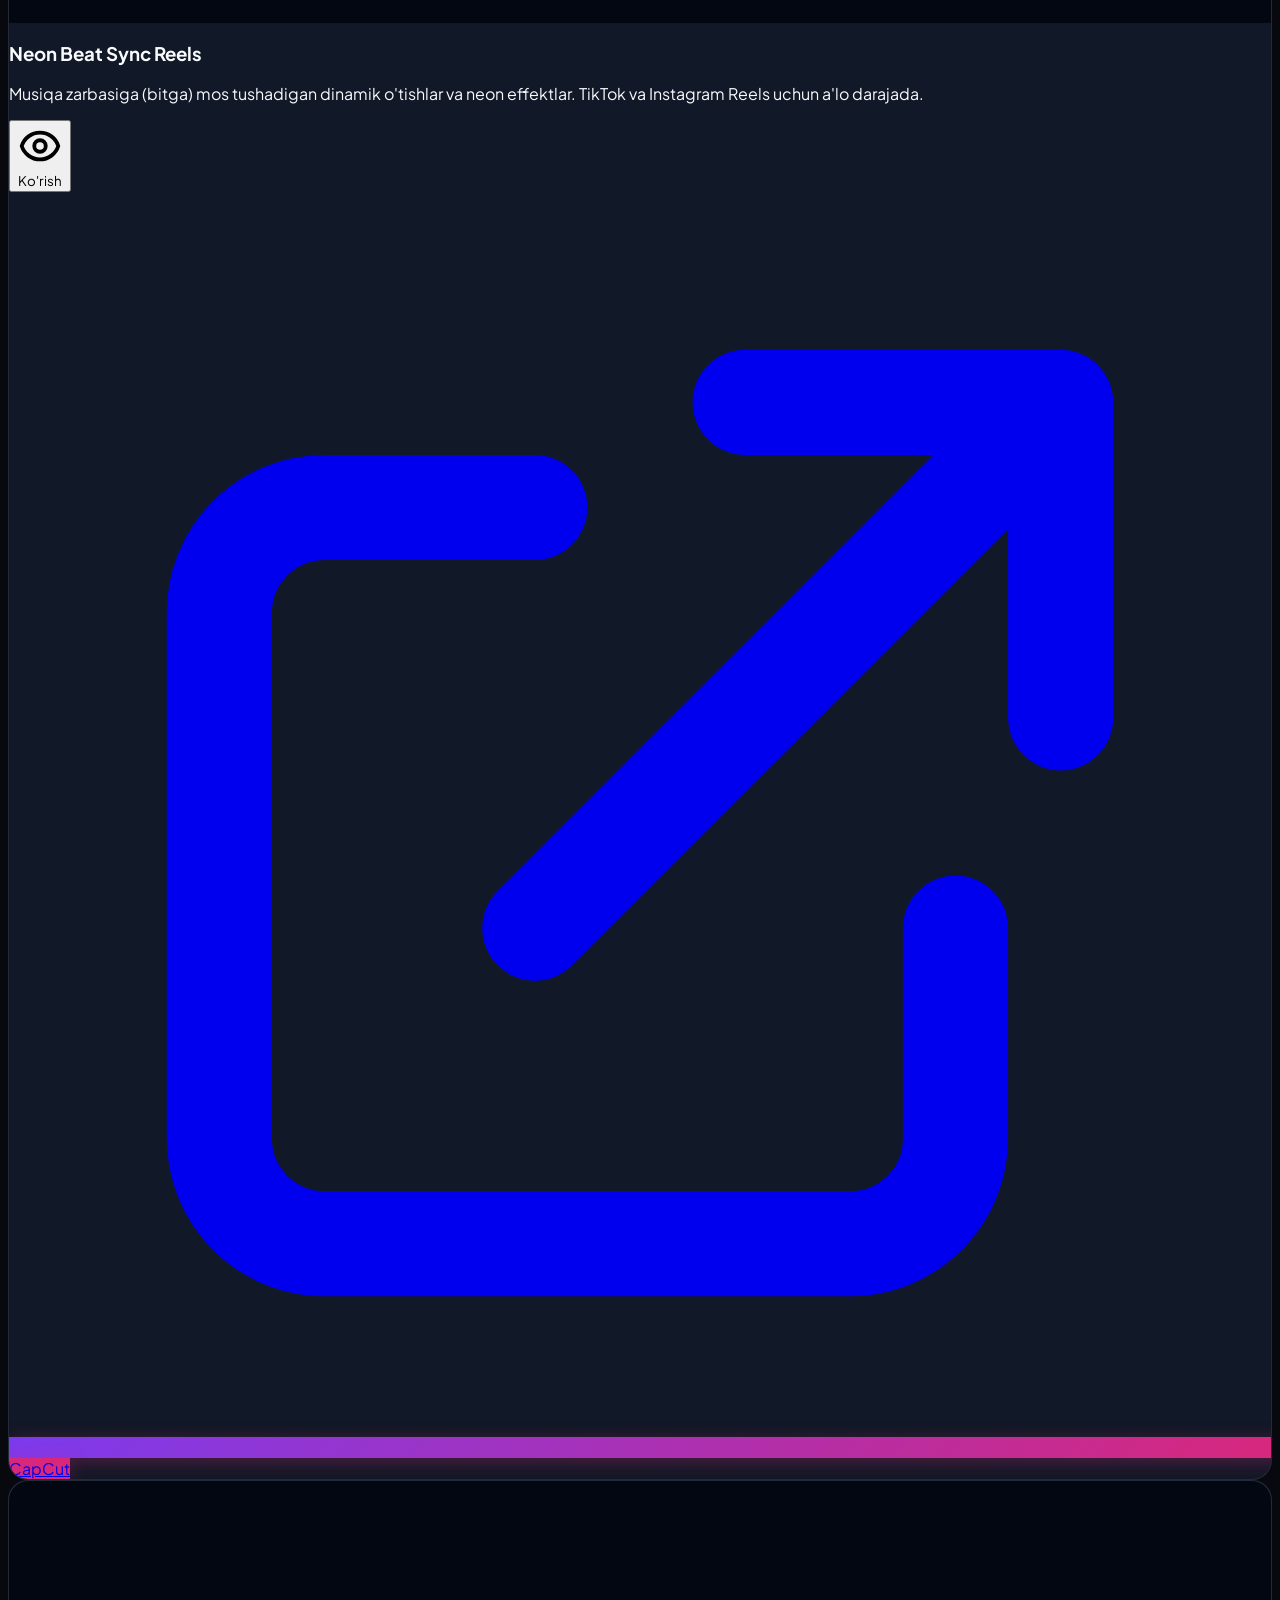
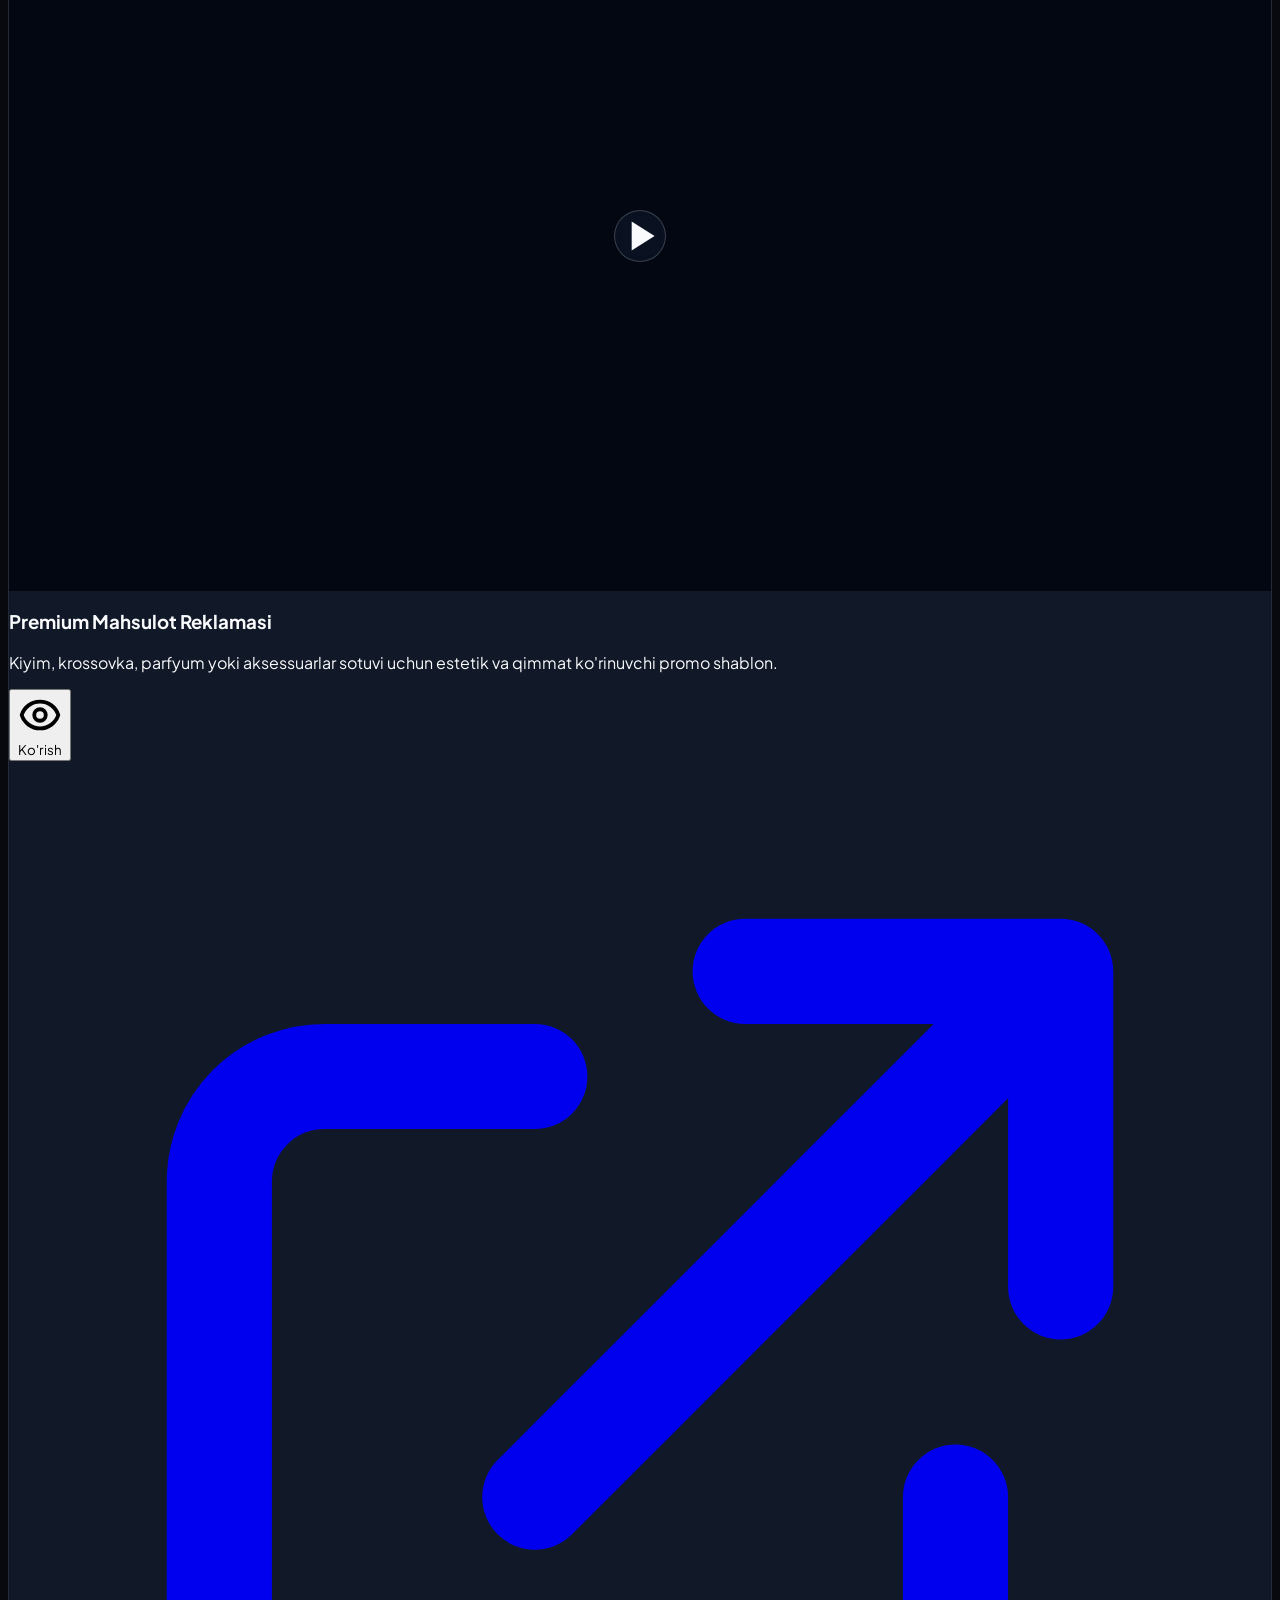
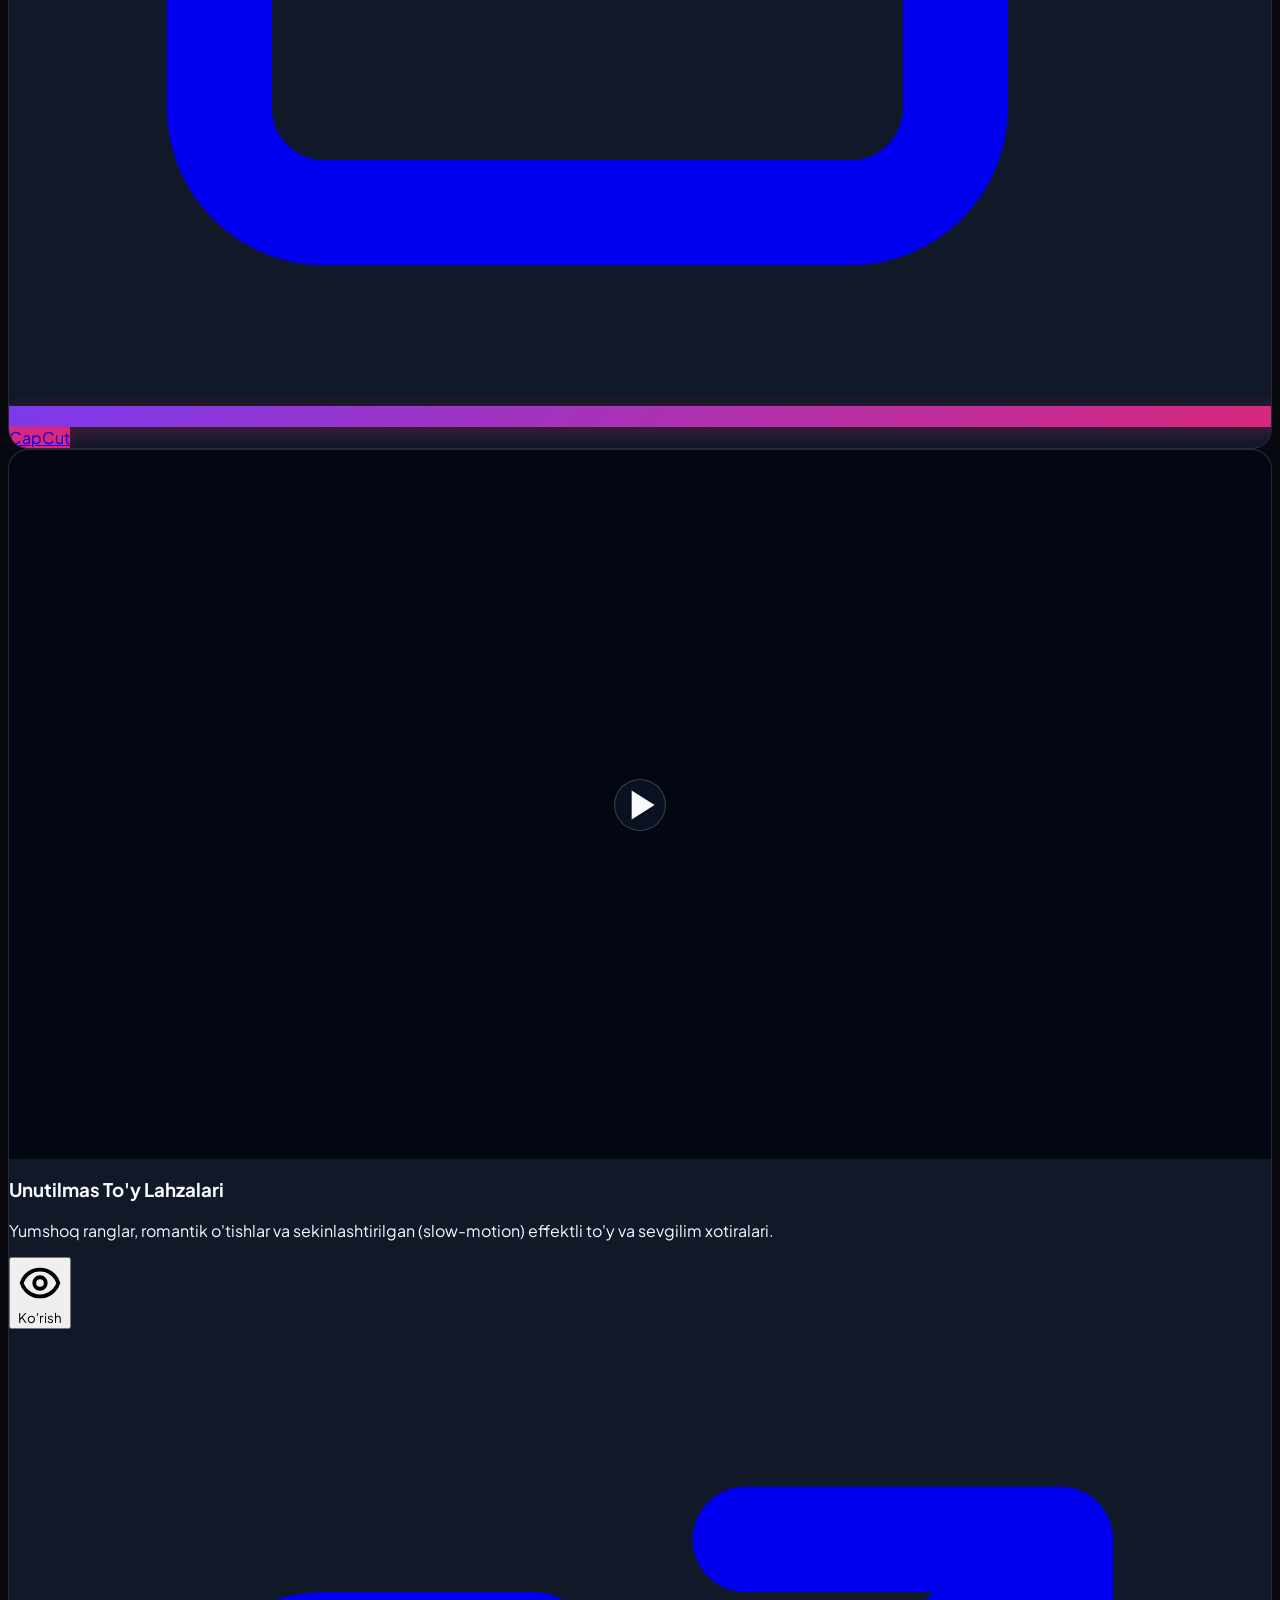
==== commit 4f46adfd: "Avtomatik moslashuv: Telefonda vertikal (9:16), Kompyuterda gorizontal (16:9)" ====
--- a/index.html
+++ b/index.html
@@ -387,8 +387,8 @@
         </svg>
       </button>
 
-      <!-- Chap taraf: Katta Video Pleer (9:16) -->
-      <div class="md:w-1/2 bg-black flex items-center justify-center relative min-h-[350px] md:min-h-0">
+      <!-- Chap taraf: Avtomatik formatli Video Pleer (Kompyuterda 16:9 gorizontal, telefonda 9:16 vertikal) -->
+      <div class="md:w-1/2 bg-black flex items-center justify-center relative min-h-[300px] modal-video-box">
         <video 
           id="modal-video" 
           controls 
--- a/css/style.css
+++ b/css/style.css
@@ -109,7 +109,7 @@
   box-shadow: 0 12px 32px -8px rgba(0, 0, 0, 0.6);
 }
 
-/* Video Kartochkasi (Reels 9:16 formati) */
+/* Video Kartochkasi */
 .template-card {
   position: relative;
   border-radius: 1.25rem;
@@ -125,19 +125,44 @@
   box-shadow: 0 20px 35px -10px rgba(139, 92, 246, 0.25);
 }
 
+/* AVTOMATIK MOSLASHUV: Kompyuterda GORIZONTAL (16:9), Telefonda VERTIKAL (9:16) */
 .video-container {
   position: relative;
   width: 100%;
-  aspect-ratio: 9 / 16;
   background: #030712;
   overflow: hidden;
   border-radius: 1.25rem 1.25rem 0 0;
+  transition: aspect-ratio 0.3s ease;
+}
+
+/* 1. Kompyuter va Noutbuklarda (Desktop): GORIZONTAL 16:9 Keng Format */
+@media (min-width: 769px) {
+  .video-container {
+    aspect-ratio: 16 / 9;
+  }
+  .modal-video-box {
+    aspect-ratio: 16 / 9;
+    min-height: 400px;
+  }
+}
+
+/* 2. Telefonlarda (Mobile): VERTIKAL 9:16 Reels/TikTok Formati */
+@media (max-width: 768px) {
+  .video-container {
+    aspect-ratio: 9 / 16;
+  }
+  .modal-video-box {
+    aspect-ratio: 9 / 16;
+    max-height: 60vh;
+  }
 }
 
 .video-container video {
   width: 100%;
   height: 100%;
   object-fit: cover;
+  transition: transform 0.4s ease;
+}
   transition: transform 0.4s ease;
 }
 
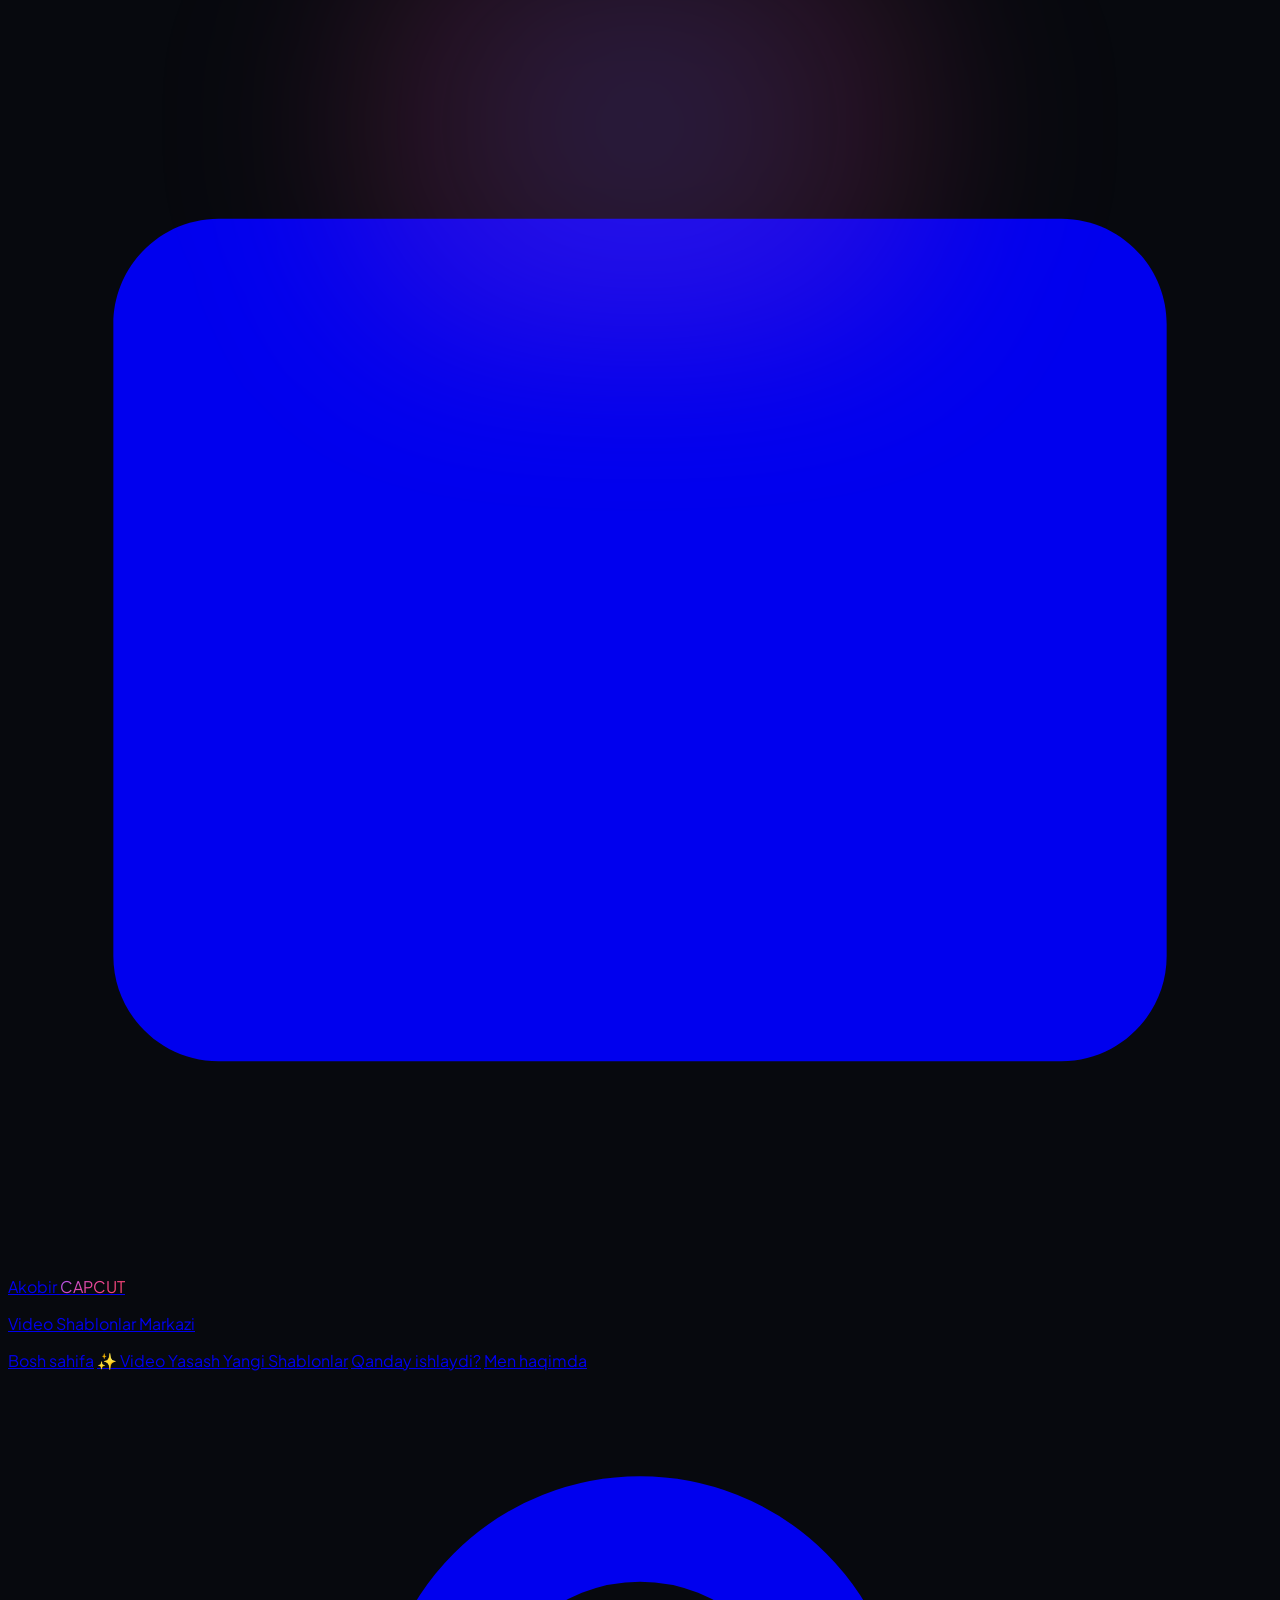
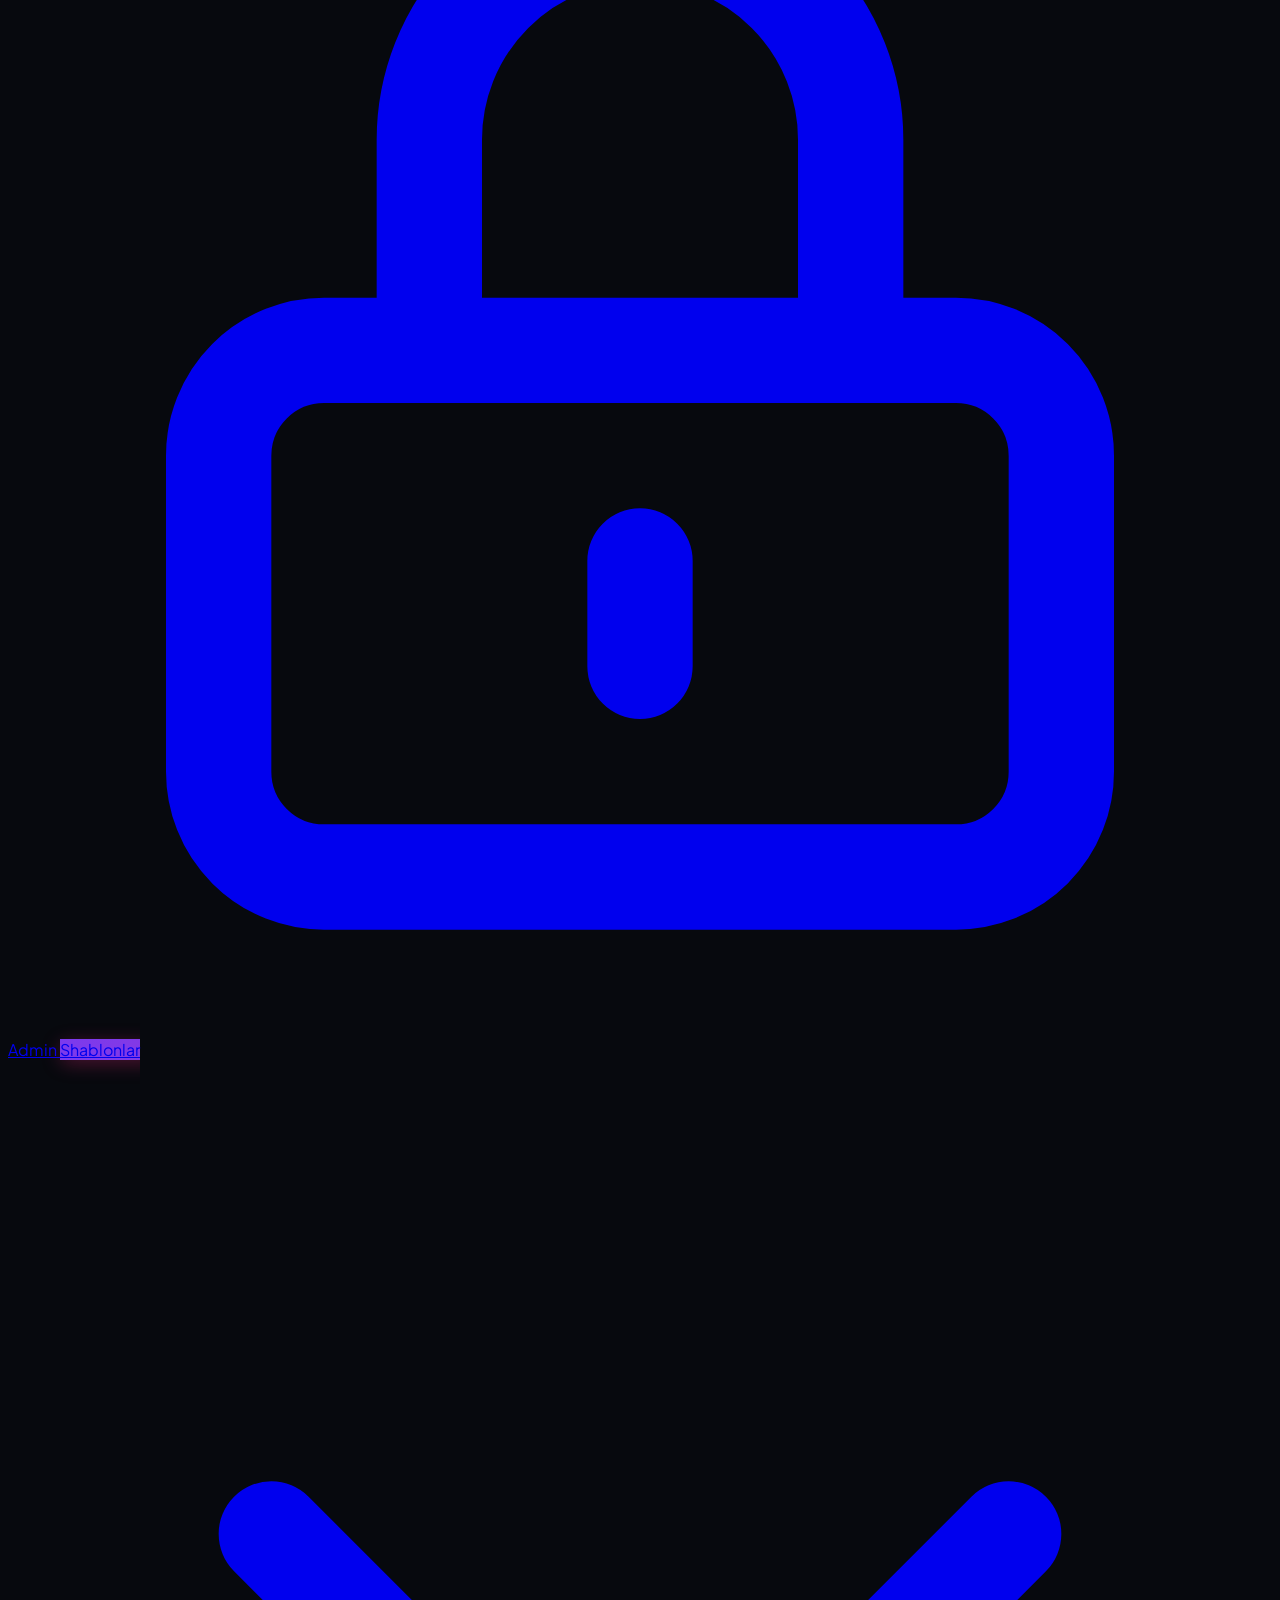
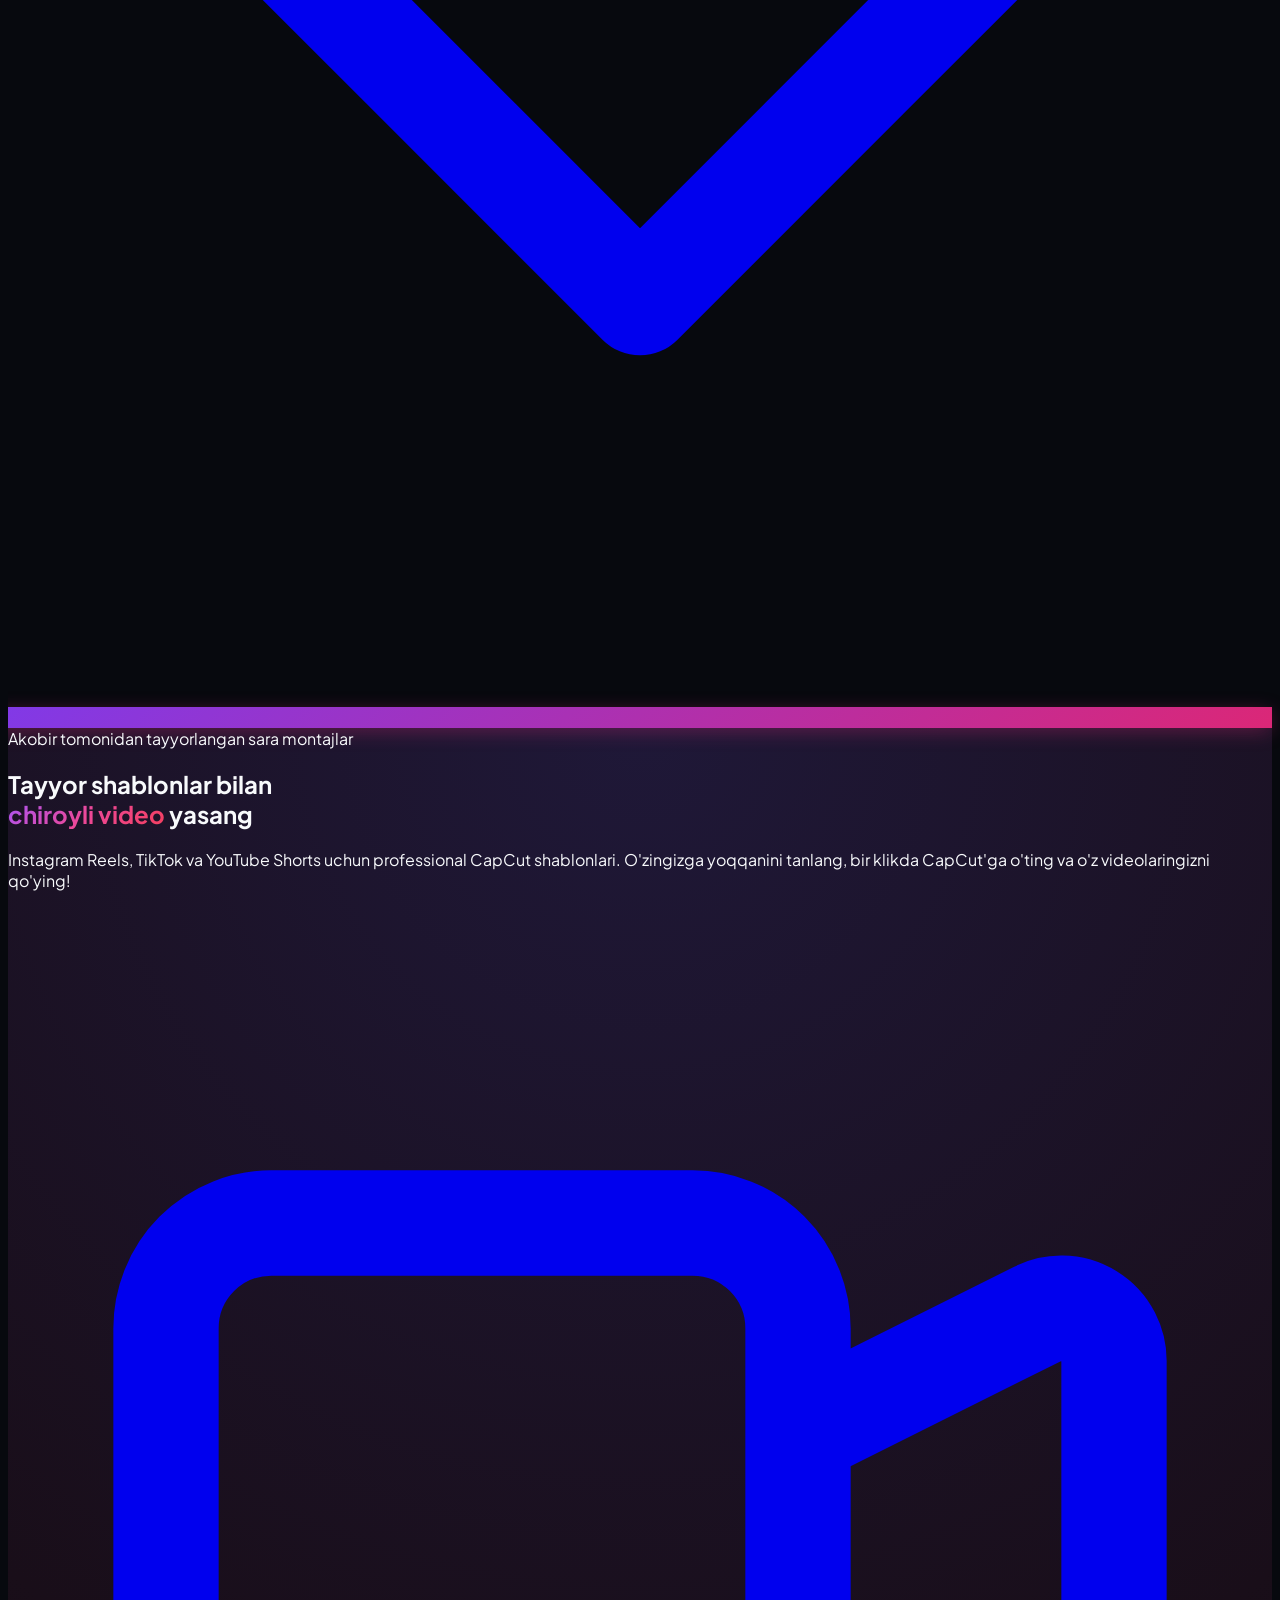
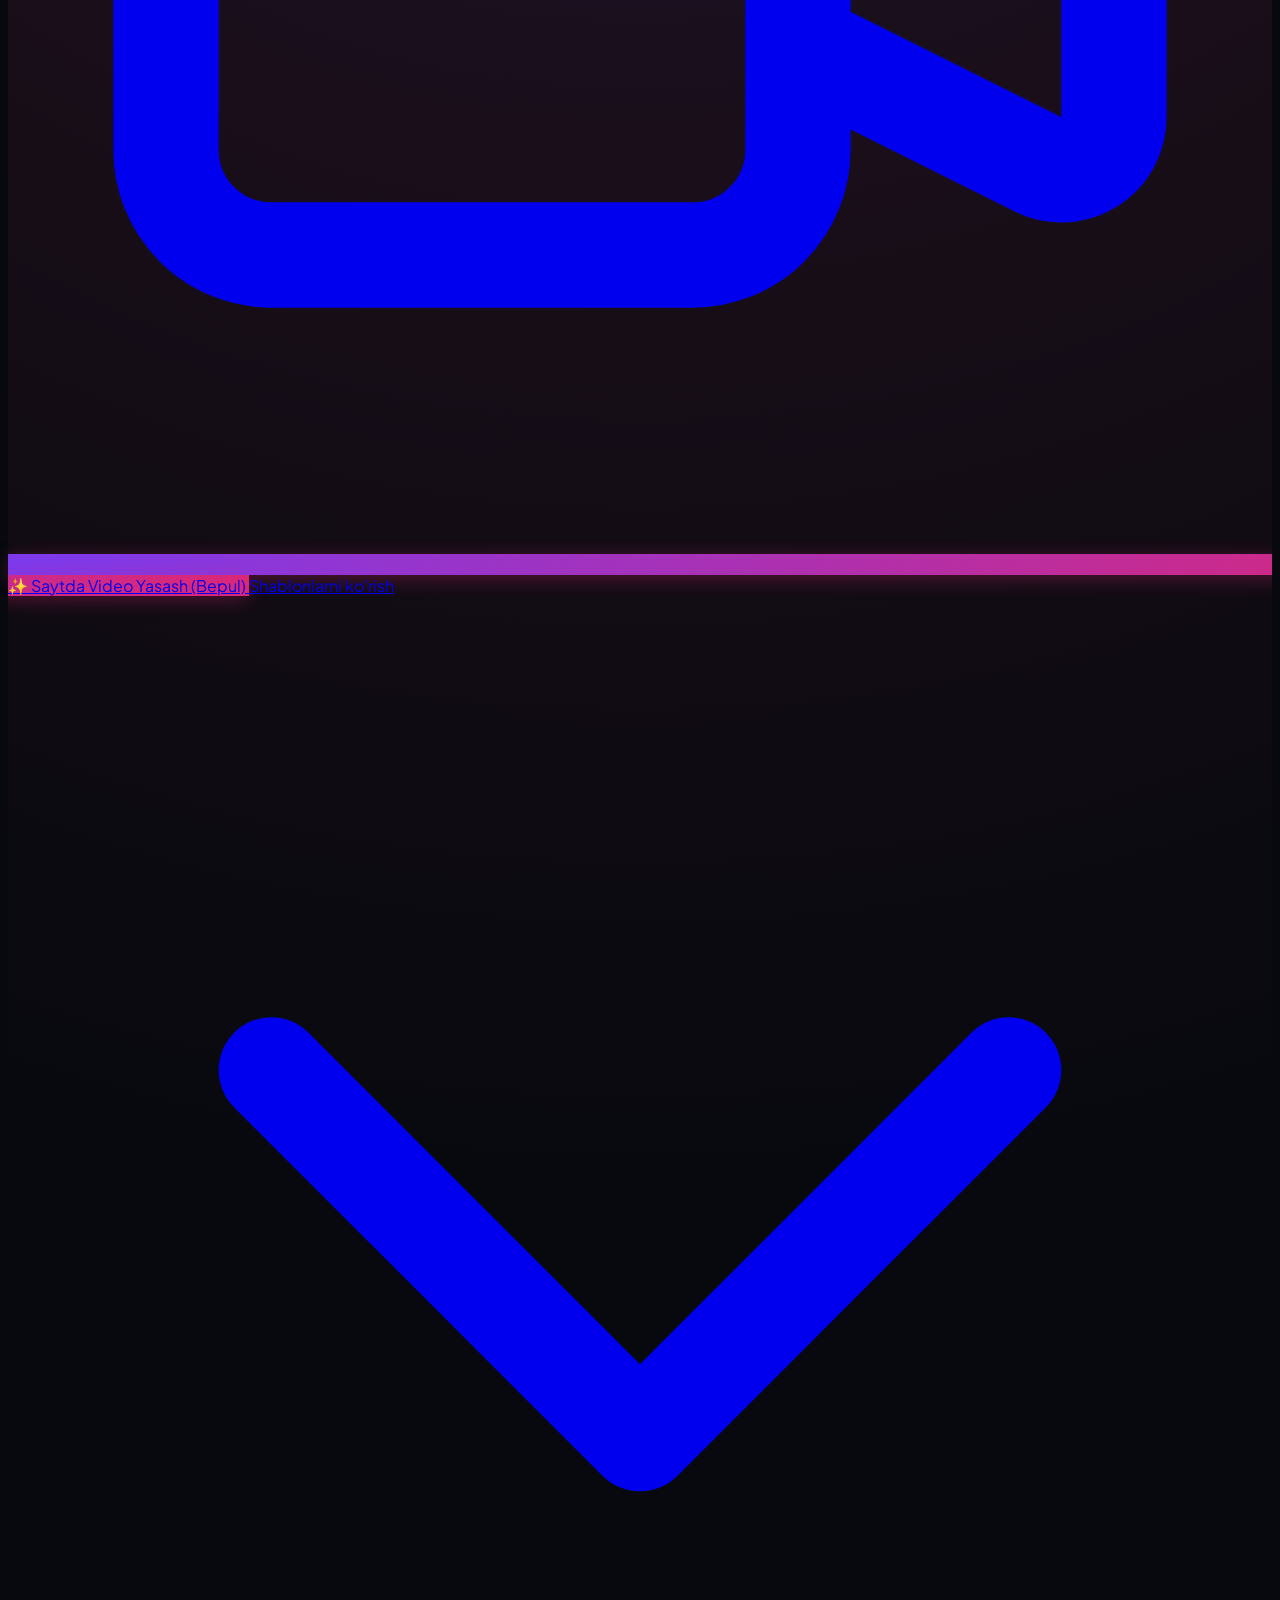
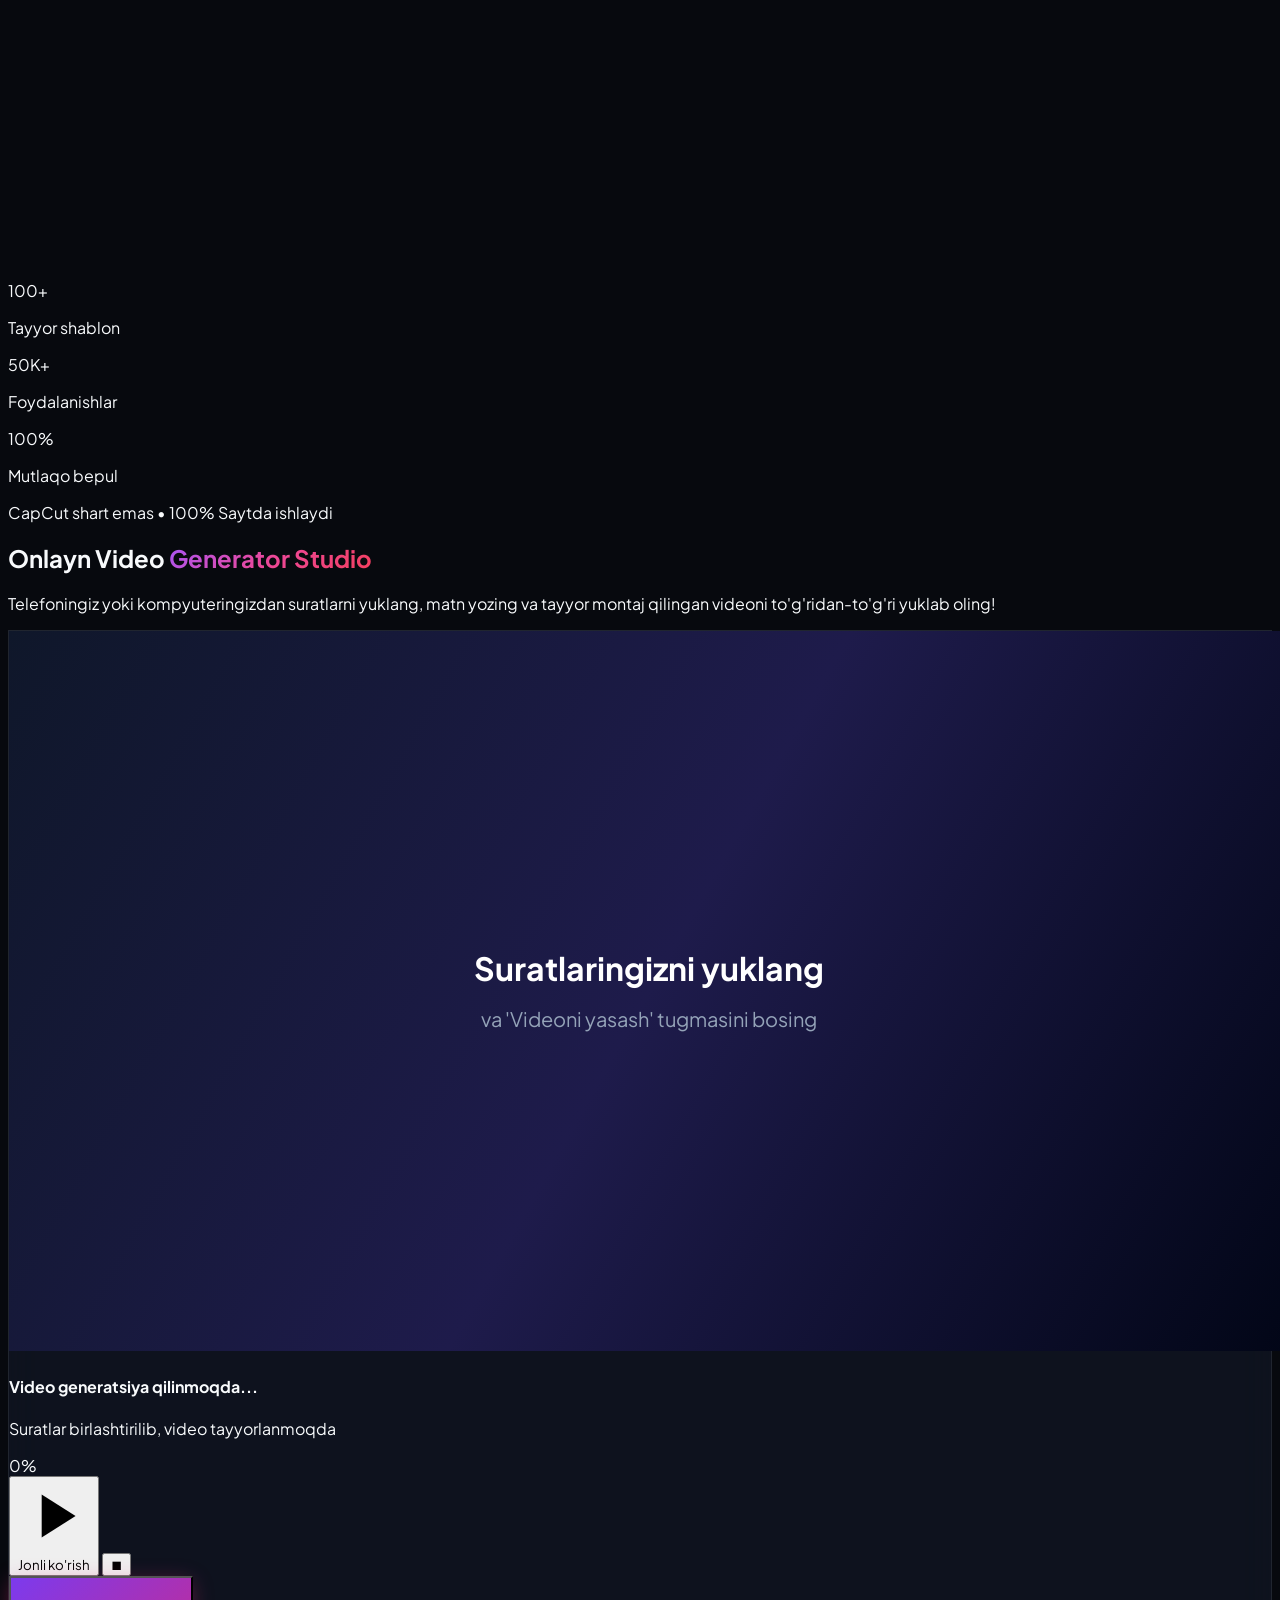
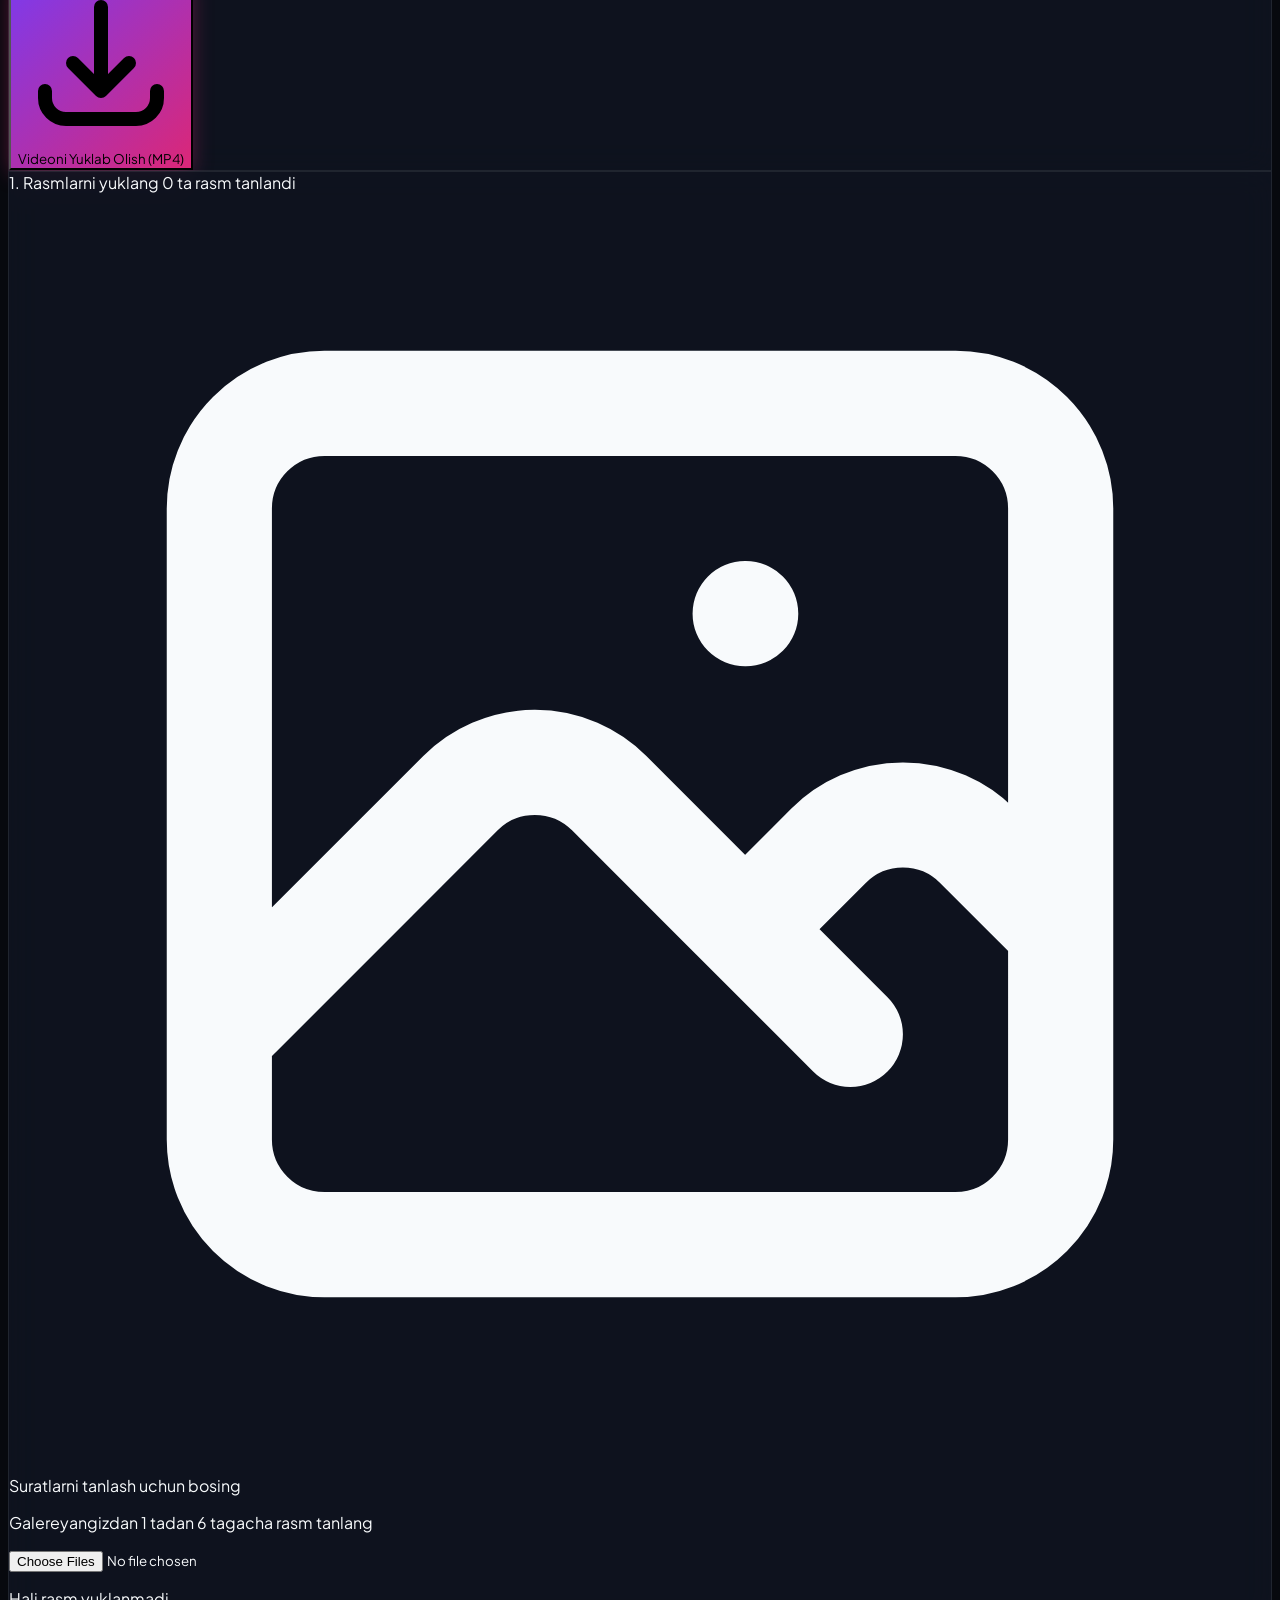
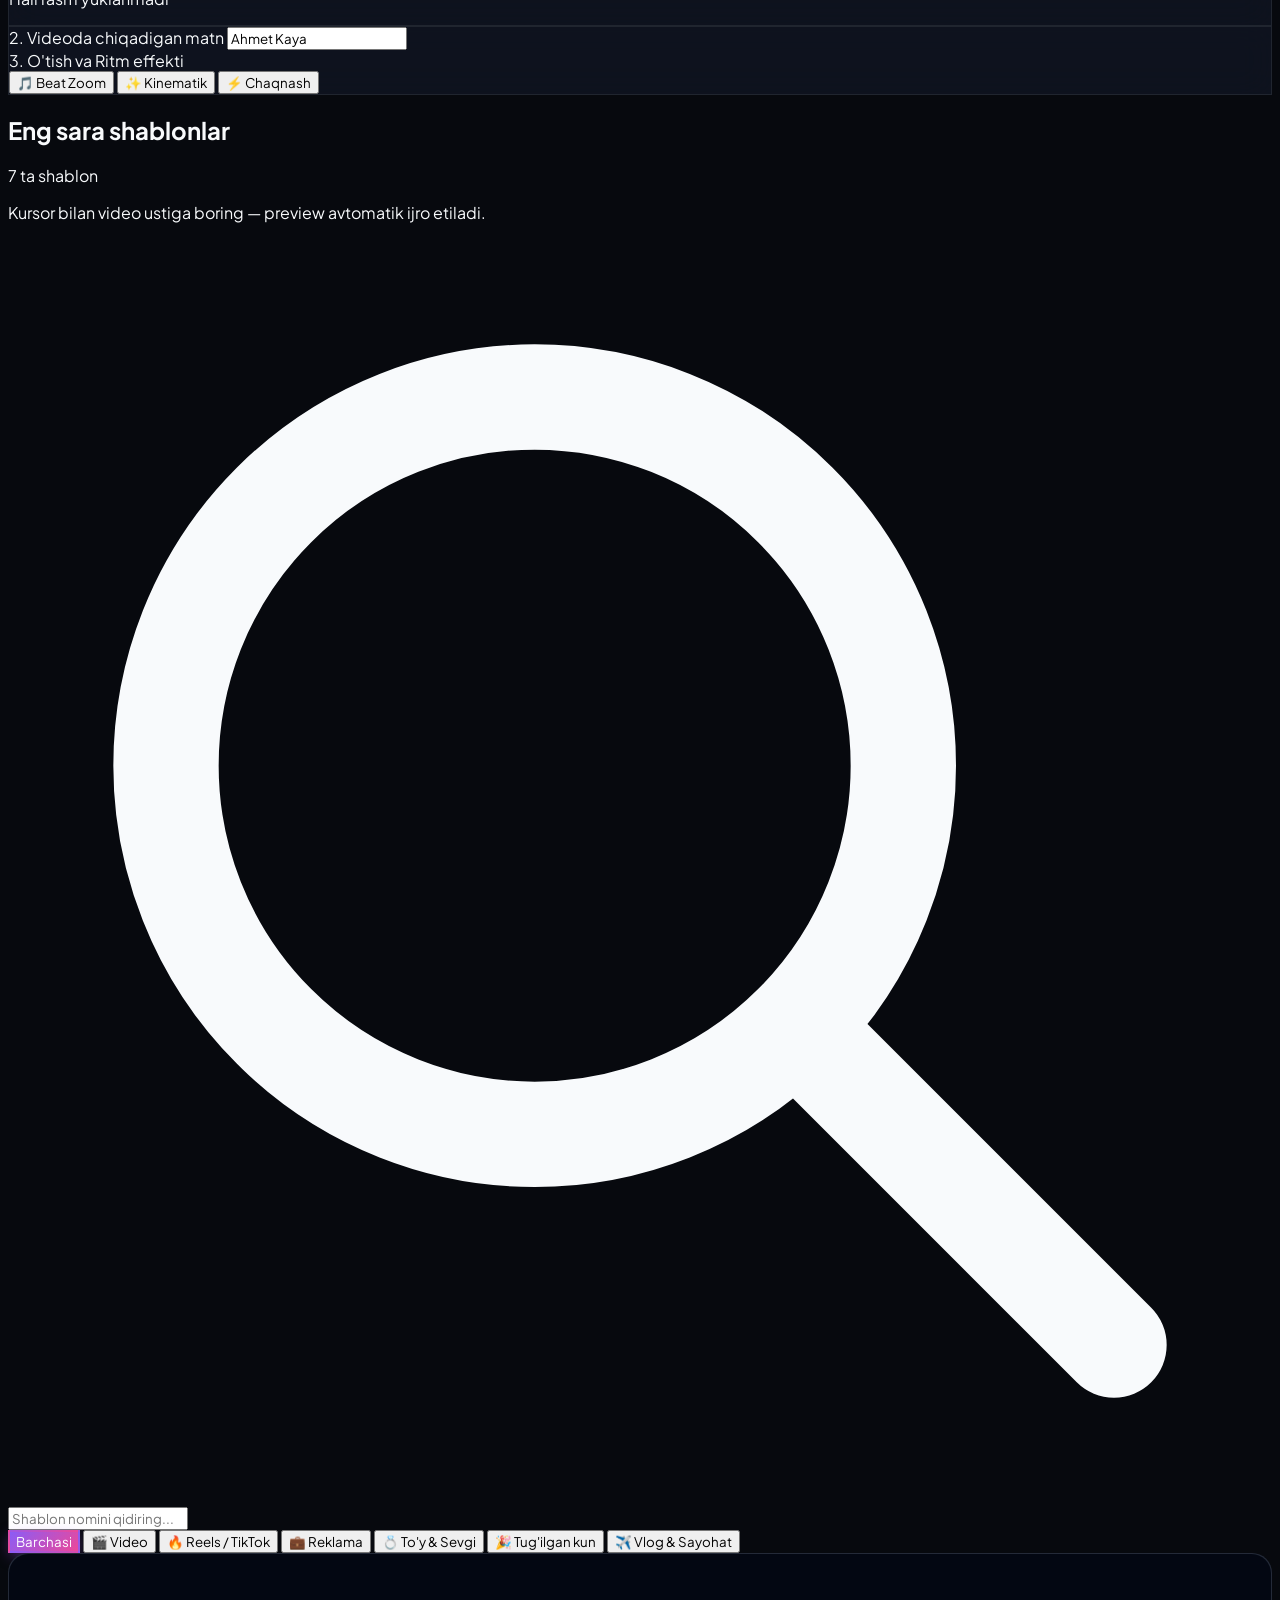
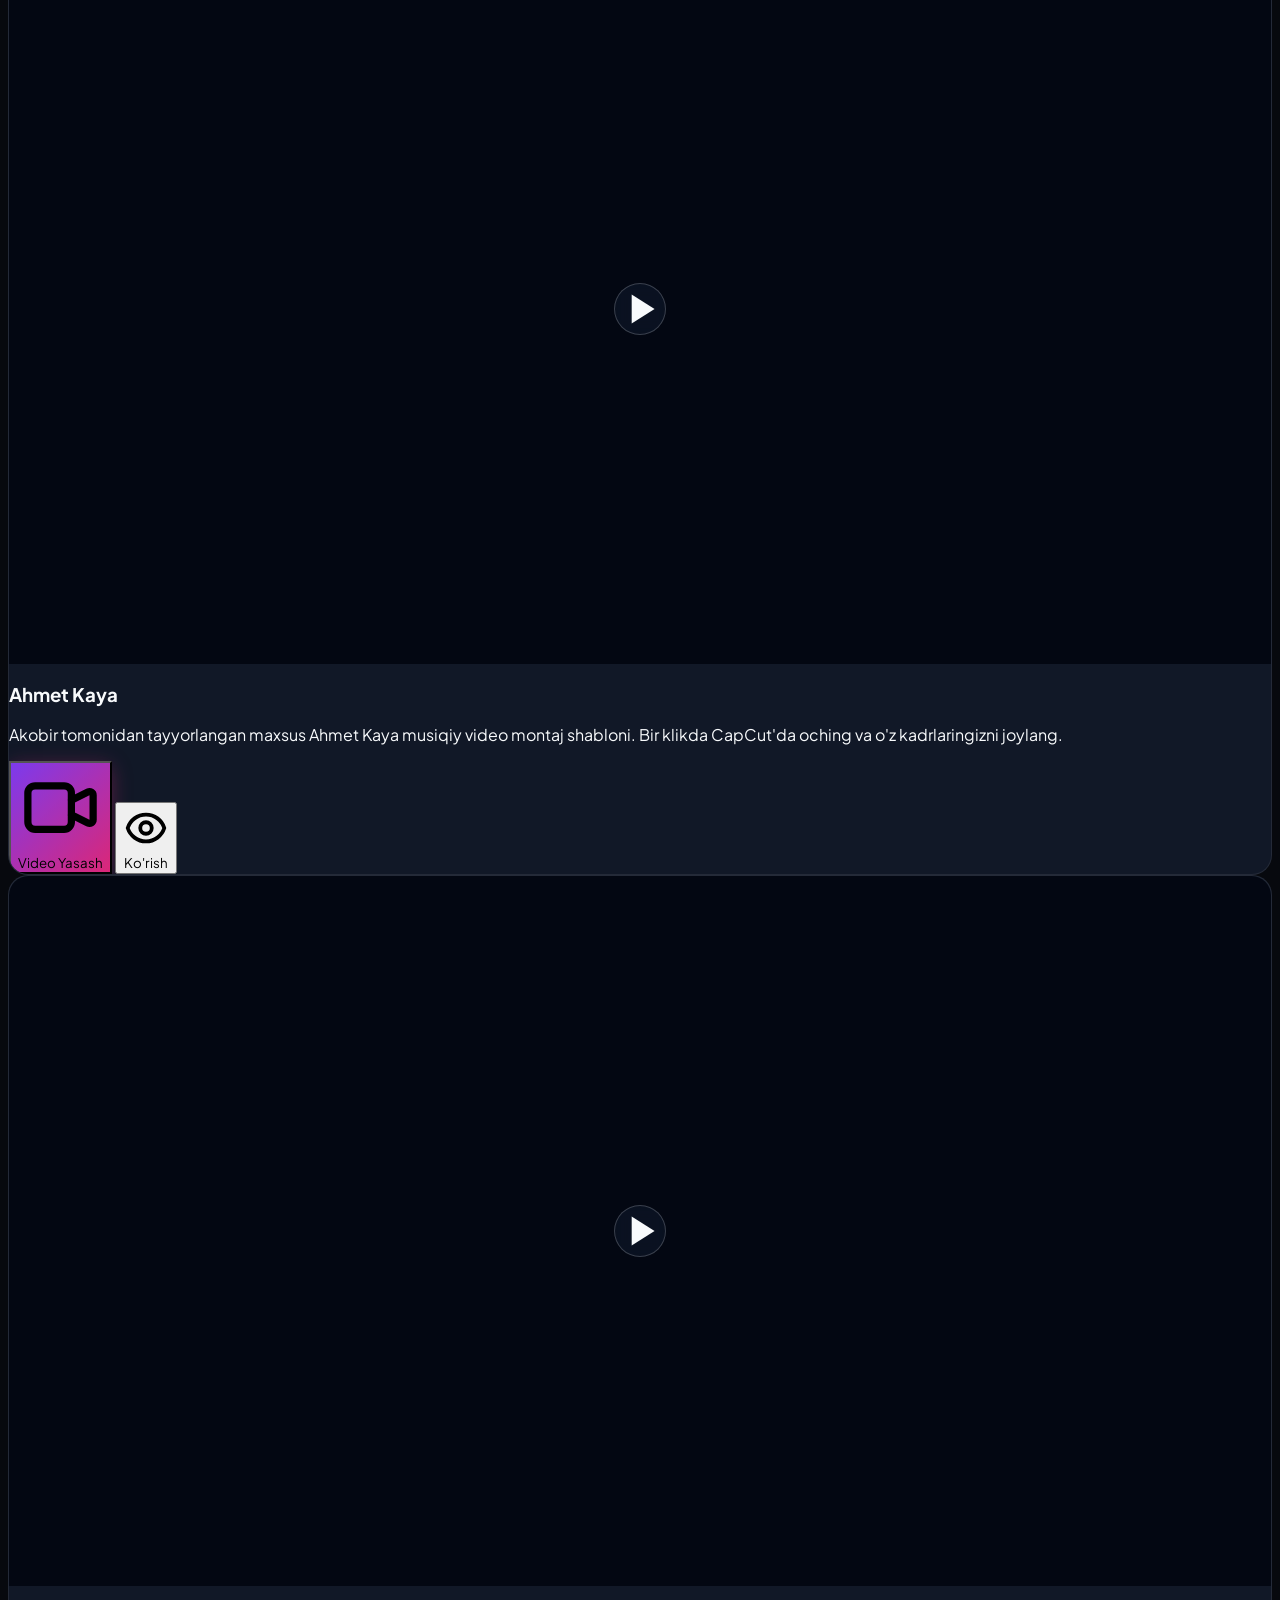
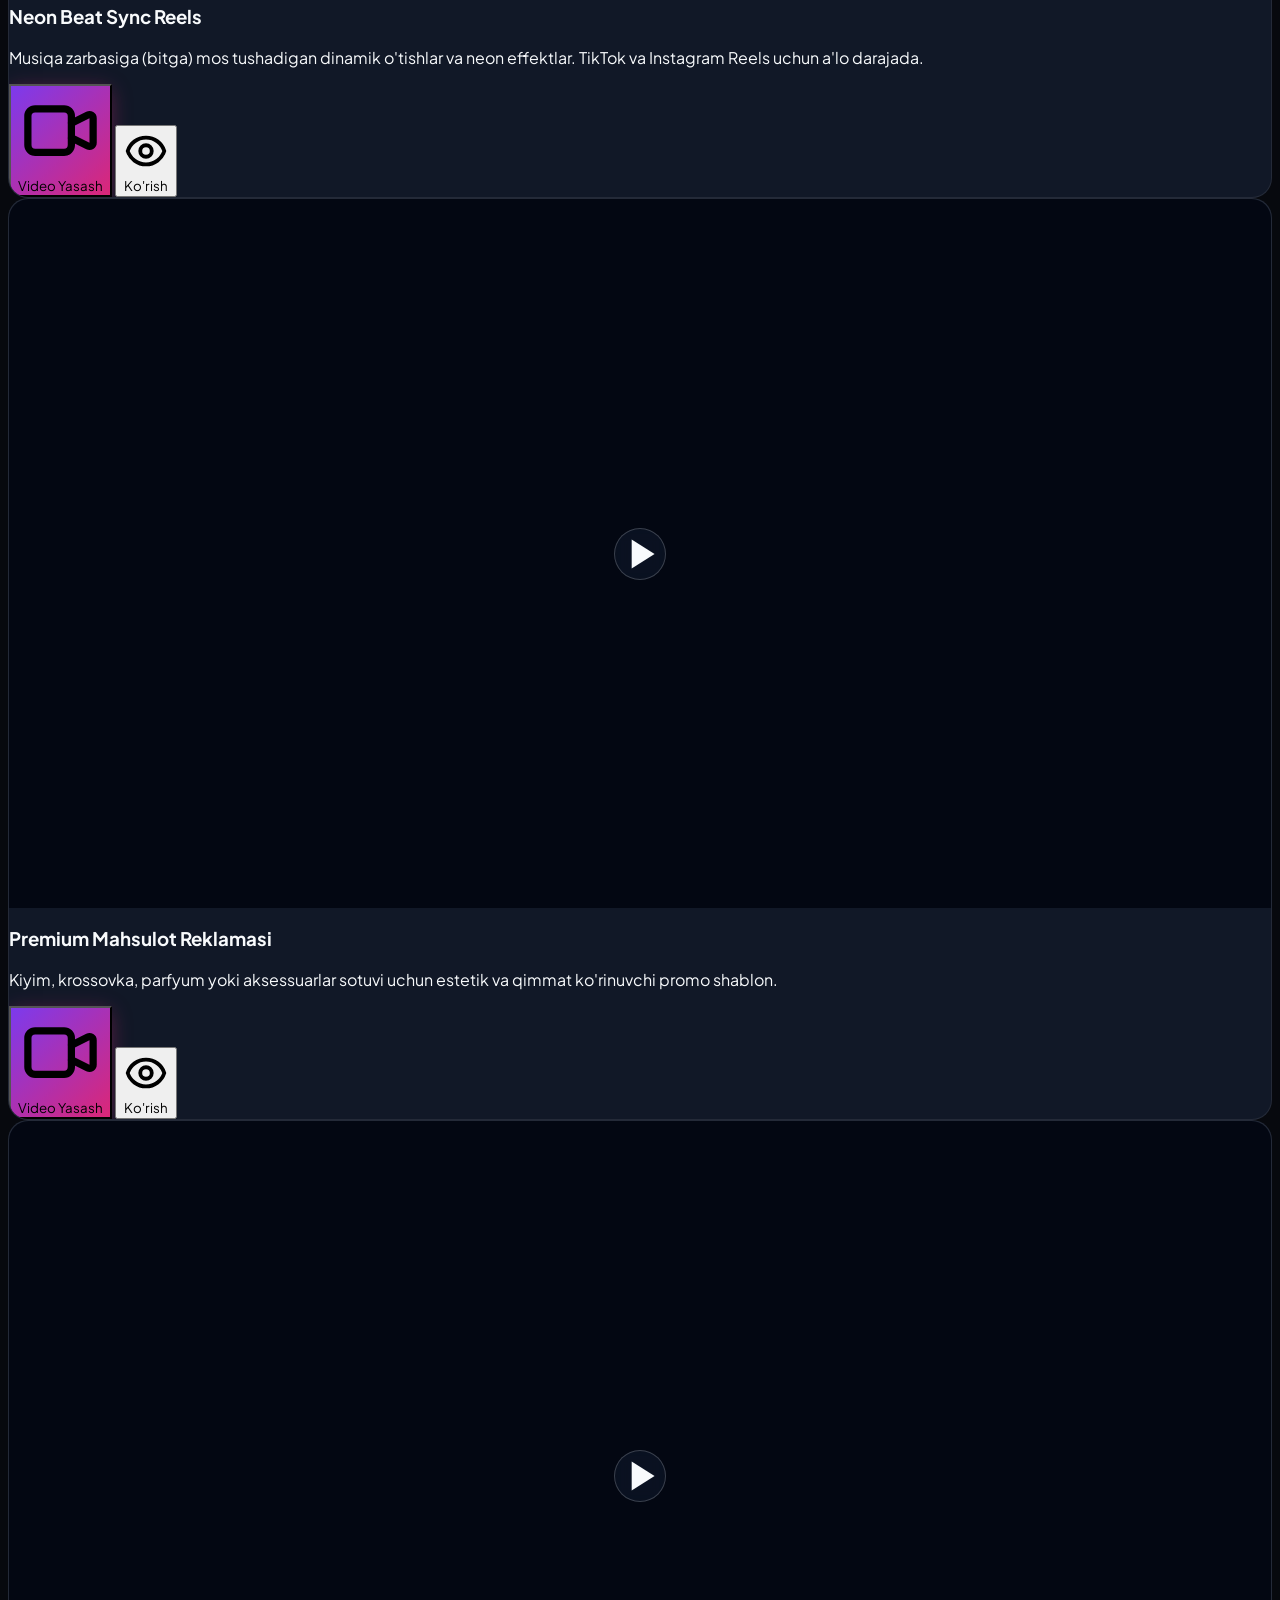
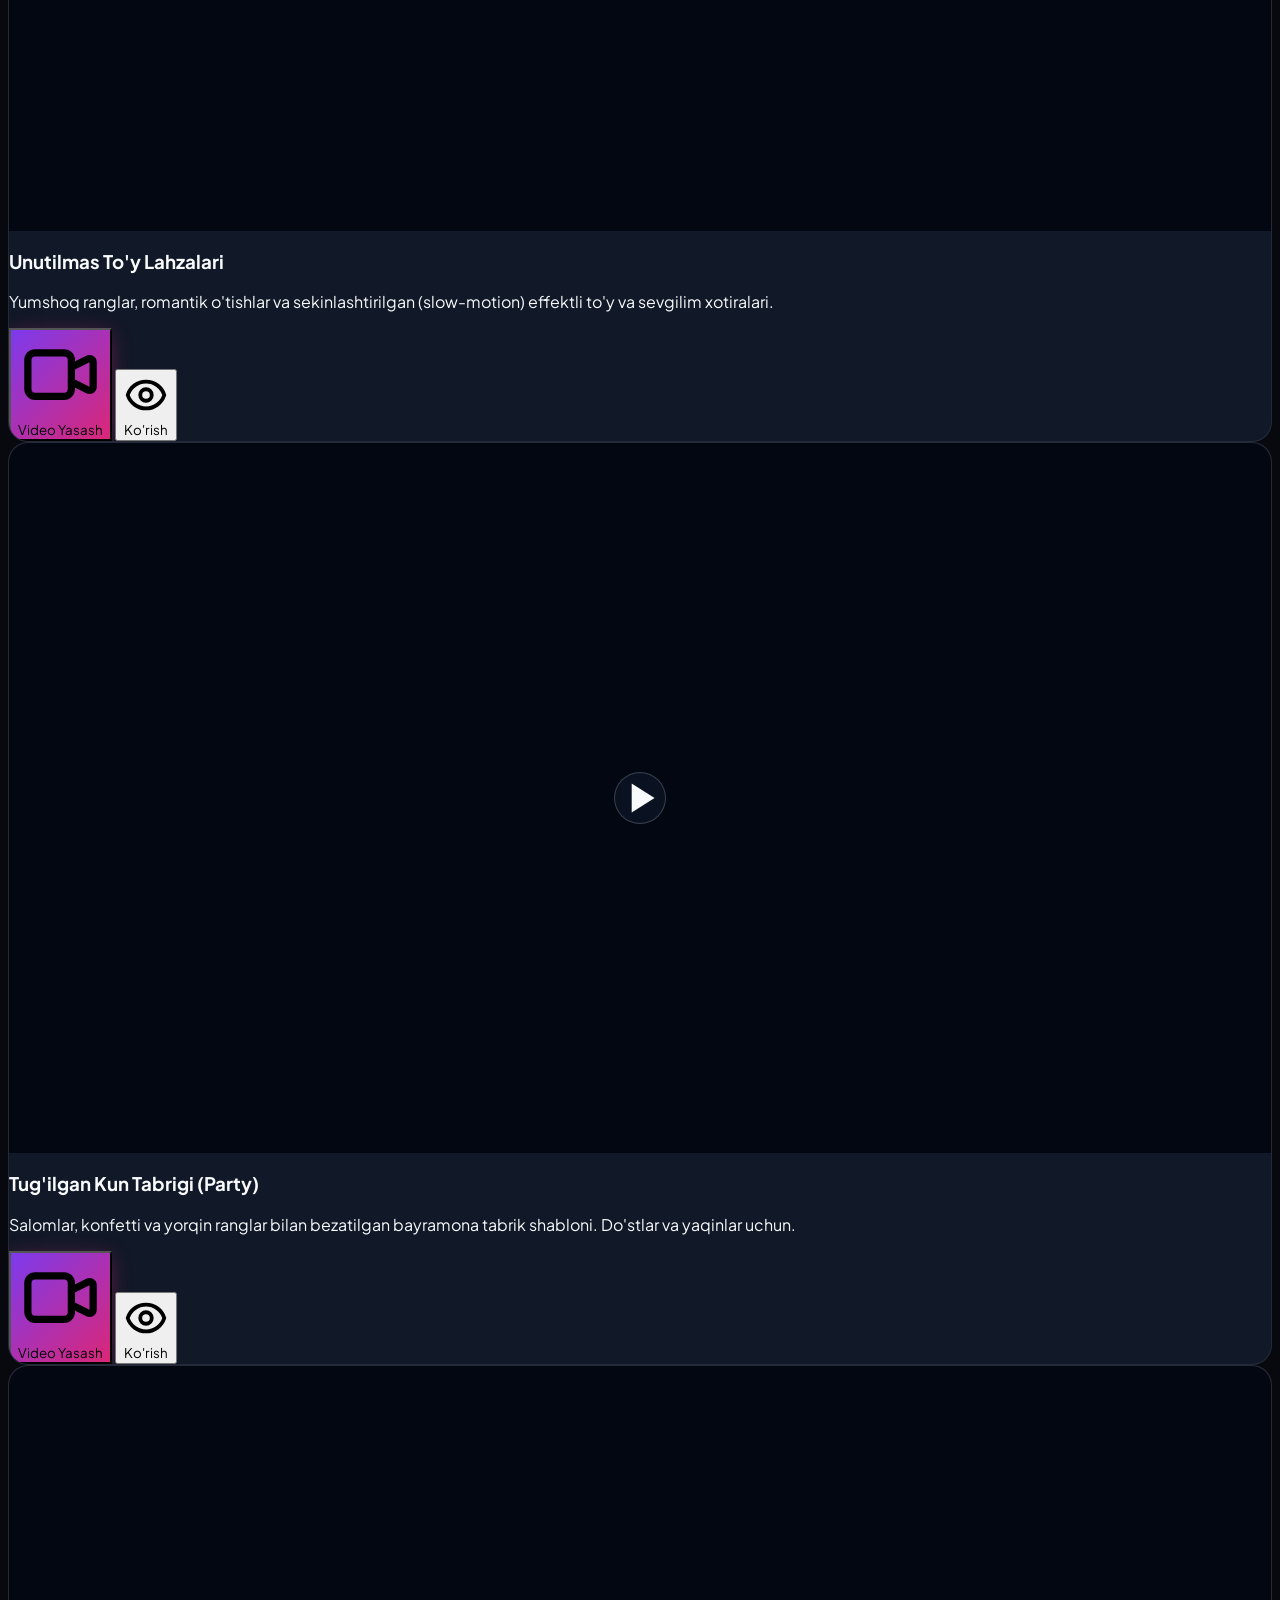
==== commit bc2d5b92: "Onlayn Video Studio qo'shildi: CapCut'siz saytda video yasash va MP4 yuklab olish" ====
--- a/index.html
+++ b/index.html
@@ -67,6 +67,10 @@
       <!-- Asosiy Navigatsiya (Desktop) -->
       <nav class="hidden md:flex items-center gap-8 text-sm font-semibold text-slate-300">
         <a href="#hero" class="hover:text-purple-400 transition">Bosh sahifa</a>
+        <a href="#studio-section" class="text-pink-400 hover:text-pink-300 transition flex items-center gap-1 font-bold">
+          <span>✨ Video Yasash</span>
+          <span class="px-1.5 py-0.5 rounded text-[10px] bg-pink-500/20 text-pink-300 border border-pink-500/30">Yangi</span>
+        </a>
         <a href="#templates-section" class="hover:text-purple-400 transition">Shablonlar</a>
         <a href="#how-it-works" class="hover:text-purple-400 transition">Qanday ishlaydi?</a>
         <a href="#about" class="hover:text-purple-400 transition">Men haqimda</a>
@@ -117,17 +121,17 @@
 
         <!-- CTA tugmalar -->
         <div class="mt-10 flex flex-col sm:flex-row items-center justify-center gap-4">
-          <a href="#templates-section" class="w-full sm:w-auto capcut-gradient-btn px-8 py-4 rounded-2xl text-white font-bold text-base shadow-xl flex items-center justify-center gap-3 group">
-            <svg class="w-5 h-5 text-pink-200 group-hover:scale-110 transition-transform" fill="currentColor" viewBox="0 0 24 24">
-              <path d="M4 4h16c1.1 0 2 .9 2 2v12c0 1.1-.9 2-2 2H4c-1.1 0-2-.9-2-2V6c0-1.1.9-2 2-2zm4 3l8 5-8 5V7z"/>
+          <a href="#studio-section" class="w-full sm:w-auto capcut-gradient-btn px-8 py-4 rounded-2xl text-white font-bold text-base shadow-xl flex items-center justify-center gap-3 group pulse-glow">
+            <svg class="w-5 h-5 text-pink-200 group-hover:rotate-12 transition-transform" fill="none" stroke="currentColor" viewBox="0 0 24 24">
+              <path stroke-linecap="round" stroke-linejoin="round" stroke-width="2" d="M15 10l4.553-2.276A1 1 0 0121 8.618v6.764a1 1 0 01-1.447.894L15 14M5 18h8a2 2 0 002-2V8a2 2 0 00-2-2H5a2 2 0 00-2 2v8a2 2 0 002 2z"/>
             </svg>
-            <span>Shablonlarni ko'rish</span>
+            <span>✨ Saytda Video Yasash (Bepul)</span>
           </a>
           
-          <a href="#how-it-works" class="w-full sm:w-auto px-7 py-4 rounded-2xl bg-slate-800/80 hover:bg-slate-700/80 border border-slate-700/60 text-slate-200 font-semibold text-base transition flex items-center justify-center gap-2">
-            <span>Qanday ishlaydi?</span>
+          <a href="#templates-section" class="w-full sm:w-auto px-7 py-4 rounded-2xl bg-slate-800/80 hover:bg-slate-700/80 border border-slate-700/60 text-slate-200 font-semibold text-base transition flex items-center justify-center gap-2">
+            <span>Shablonlarni ko'rish</span>
             <svg class="w-4 h-4 text-slate-400" fill="none" stroke="currentColor" viewBox="0 0 24 24">
-              <path stroke-linecap="round" stroke-linejoin="round" stroke-width="2" d="M14 5l7 7m0 0l-7 7m7-7H3"></path>
+              <path stroke-linecap="round" stroke-linejoin="round" stroke-width="2" d="M19 9l-7 7-7-7"></path>
             </svg>
           </a>
         </div>
@@ -146,6 +150,141 @@
             <p class="text-2xl sm:text-3xl font-extrabold text-purple-400">100%</p>
             <p class="text-xs sm:text-sm text-slate-400 mt-1 font-medium">Mutlaqo bepul</p>
           </div>
+        </div>
+
+      </div>
+    </section>
+
+    <!-- ==================== ONLAYN VIDEO STUDIO ==================== -->
+    <section id="studio-section" class="py-20 relative border-t border-purple-500/20 bg-gradient-to-b from-[#0b0f1d] via-[#07090e] to-[#07090e]">
+      <div class="max-w-7xl mx-auto px-4 sm:px-6 lg:px-8">
+        
+        <div class="text-center max-w-3xl mx-auto mb-12">
+          <span class="px-3.5 py-1 rounded-full text-xs font-bold bg-pink-500/20 text-pink-400 border border-pink-500/30 uppercase tracking-wider">
+            CapCut shart emas • 100% Saytda ishlaydi
+          </span>
+          <h2 class="text-3xl sm:text-5xl font-extrabold text-white mt-3">
+            Onlayn Video <span class="gradient-accent">Generator Studio</span>
+          </h2>
+          <p class="text-slate-300 text-sm sm:text-base mt-3 leading-relaxed">
+            Telefoningiz yoki kompyuteringizdan suratlarni yuklang, matn yozing va tayyor montaj qilingan videoni to'g'ridan-to'g'ri yuklab oling!
+          </p>
+        </div>
+
+        <div class="grid grid-cols-1 lg:grid-cols-12 gap-8 items-start">
+          
+          <!-- CHAP TARAFI: Jonli Video Pleer (Canvas) -->
+          <div class="lg:col-span-7 flex flex-col items-center">
+            <div class="w-full max-w-md lg:max-w-none glass-panel p-4 sm:p-6 rounded-3xl border border-white/10 relative overflow-hidden flex flex-col items-center">
+              
+              <!-- Canvas Video Konteyneri (Telefonda 9:16, Kompyuterda 16:9) -->
+              <div class="w-full relative rounded-2xl overflow-hidden bg-black border border-slate-800 shadow-2xl flex items-center justify-center studio-canvas-box">
+                <canvas id="studio-canvas" class="w-full h-full object-contain max-h-[500px]"></canvas>
+
+                <!-- Recording / Progress Overlay -->
+                <div id="studio-recording-overlay" class="absolute inset-0 bg-black/80 backdrop-blur-md hidden flex-col items-center justify-center z-20 text-center p-6">
+                  <div class="w-16 h-16 rounded-full border-4 border-pink-500 border-t-transparent animate-spin mb-4"></div>
+                  <h4 class="text-lg font-bold text-white">Video generatsiya qilinmoqda...</h4>
+                  <p class="text-xs text-slate-400 mt-1">Suratlar birlashtirilib, video tayyorlanmoqda</p>
+                  <div class="w-48 bg-slate-800 h-2 rounded-full overflow-hidden mt-4">
+                    <div id="studio-progress-fill" class="bg-gradient-to-r from-purple-500 to-pink-500 h-full w-0 transition-all duration-150"></div>
+                  </div>
+                  <span id="studio-progress-text" class="text-xs font-mono text-pink-400 mt-2 font-bold">0%</span>
+                </div>
+              </div>
+
+              <!-- Pleer Boshqaruv Tugmalari -->
+              <div class="w-full mt-4 flex flex-col sm:flex-row items-center justify-between gap-3 pt-3 border-t border-slate-800/80">
+                <div class="flex items-center gap-2 w-full sm:w-auto">
+                  <button id="studio-play-btn" class="flex-1 sm:flex-none px-5 py-2.5 rounded-xl bg-purple-600/30 hover:bg-purple-600/50 text-purple-200 border border-purple-500/40 text-xs font-bold transition flex items-center justify-center gap-2">
+                    <svg class="w-4 h-4 fill-current" viewBox="0 0 24 24"><path d="M8 5v14l11-7z"/></svg>
+                    <span>Jonli ko'rish</span>
+                  </button>
+                  <button id="studio-stop-btn" class="px-3.5 py-2.5 rounded-xl bg-slate-800 hover:bg-slate-700 text-slate-400 hover:text-white text-xs font-semibold transition">
+                    ⏹
+                  </button>
+                </div>
+
+                <!-- Eksport (Yuklab olish) Katta tugmasi -->
+                <button id="studio-export-btn" class="w-full sm:w-auto px-7 py-3 rounded-xl capcut-gradient-btn text-white font-extrabold text-xs sm:text-sm shadow-xl flex items-center justify-center gap-2">
+                  <svg class="w-4 h-4" fill="none" stroke="currentColor" viewBox="0 0 24 24">
+                    <path stroke-linecap="round" stroke-linejoin="round" stroke-width="2" d="M4 16v1a3 3 0 003 3h10a3 3 0 003-3v-1m-4-4l-4 4m0 0l-4-4m4 4V4"></path>
+                  </svg>
+                  <span>Videoni Yuklab Olish (MP4)</span>
+                </button>
+              </div>
+
+            </div>
+          </div>
+
+          <!-- O'NG TARAFI: Sozlamalar va Rasm Yuklash -->
+          <div class="lg:col-span-5 space-y-5">
+            
+            <!-- 1. Rasm yuklash qutisi -->
+            <div class="glass-panel p-6 rounded-3xl border border-white/10">
+              <label class="block text-xs font-bold text-white uppercase tracking-wider mb-2 flex items-center justify-between">
+                <span>1. Rasmlarni yuklang</span>
+                <span id="studio-img-count" class="text-pink-400 font-mono text-[11px]">0 ta rasm tanlandi</span>
+              </label>
+
+              <!-- Drag and drop quti -->
+              <div 
+                onclick="document.getElementById('studio-file-input').click()"
+                class="border-2 border-dashed border-purple-500/40 hover:border-pink-500/80 bg-purple-950/20 hover:bg-purple-950/30 p-6 rounded-2xl text-center cursor-pointer transition group"
+              >
+                <div class="w-12 h-12 mx-auto rounded-xl bg-purple-900/50 flex items-center justify-center text-purple-300 group-hover:scale-110 transition-transform mb-3">
+                  <svg class="w-6 h-6" fill="none" stroke="currentColor" viewBox="0 0 24 24">
+                    <path stroke-linecap="round" stroke-linejoin="round" stroke-width="2" d="M4 16l4.586-4.586a2 2 0 012.828 0L16 16m-2-2l1.586-1.586a2 2 0 012.828 0L20 14m-6-6h.01M6 20h12a2 2 0 002-2V6a2 2 0 00-2-2H6a2 2 0 00-2 2v12a2 2 0 002 2z"></path>
+                  </svg>
+                </div>
+                <p class="text-sm font-bold text-white">Suratlarni tanlash uchun bosing</p>
+                <p class="text-xs text-slate-400 mt-1">Galereyangizdan 1 tadan 6 tagacha rasm tanlang</p>
+              </div>
+              <input type="file" id="studio-file-input" multiple accept="image/*" class="hidden">
+
+              <!-- Kichik rasmlar ro'yxati -->
+              <div id="studio-thumbnails" class="flex items-center gap-2 mt-4 overflow-x-auto pb-2 scrollbar-none min-h-[48px]">
+                <p class="text-xs text-slate-500 italic">Hali rasm yuklanmadi</p>
+              </div>
+            </div>
+
+            <!-- 2. Matn kiritish -->
+            <div class="glass-panel p-6 rounded-3xl border border-white/10 space-y-4">
+              <div>
+                <label class="block text-xs font-bold text-white uppercase tracking-wider mb-2">
+                  2. Videoda chiqadigan matn
+                </label>
+                <input 
+                  type="text" 
+                  id="studio-text-input" 
+                  placeholder="Masalan: Ahmet Kaya yoki Ismingiz..."
+                  value="Ahmet Kaya"
+                  class="w-full px-4 py-3 bg-slate-900/90 border border-slate-700/80 rounded-xl text-sm text-white placeholder-slate-500 focus:outline-none focus:border-pink-500 transition"
+                >
+              </div>
+
+              <!-- 3. Effekt tanlash -->
+              <div>
+                <label class="block text-xs font-bold text-white uppercase tracking-wider mb-2">
+                  3. O'tish va Ritm effekti
+                </label>
+                <div class="grid grid-cols-3 gap-2">
+                  <button type="button" class="studio-effect-btn active p-3 rounded-xl border border-pink-500/60 bg-pink-950/40 text-pink-300 text-xs font-bold transition text-center" data-effect="beat">
+                    🎵 Beat Zoom
+                  </button>
+                  <button type="button" class="studio-effect-btn p-3 rounded-xl border border-slate-800 bg-slate-900/80 text-slate-400 hover:text-white text-xs font-semibold transition text-center" data-effect="zoom">
+                    ✨ Kinematik
+                  </button>
+                  <button type="button" class="studio-effect-btn p-3 rounded-xl border border-slate-800 bg-slate-900/80 text-slate-400 hover:text-white text-xs font-semibold transition text-center" data-effect="flash">
+                    ⚡ Chaqnash
+                  </button>
+                </div>
+              </div>
+
+            </div>
+
+          </div>
+
         </div>
 
       </div>
@@ -449,27 +588,38 @@
 
         <!-- Pastki harakat tugmalari -->
         <div class="mt-8 flex flex-col gap-3">
+          <button 
+            id="modal-studio-btn" 
+            onclick="useInStudio(document.getElementById('modal-title').textContent)"
+            class="w-full py-3.5 px-6 rounded-2xl bg-gradient-to-r from-purple-600 to-pink-600 hover:from-purple-500 hover:to-pink-500 text-white font-bold text-center text-sm flex items-center justify-center gap-2 shadow-lg transition"
+          >
+            <svg class="w-5 h-5 text-pink-200" fill="none" stroke="currentColor" viewBox="0 0 24 24">
+              <path stroke-linecap="round" stroke-linejoin="round" stroke-width="2" d="M15 10l4.553-2.276A1 1 0 0121 8.618v6.764a1 1 0 01-1.447.894L15 14M5 18h8a2 2 0 002-2V8a2 2 0 00-2-2H5a2 2 0 00-2 2v8a2 2 0 002 2z"/>
+            </svg>
+            <span>✨ Shu yerning o'zida video yasash</span>
+          </button>
+
           <a 
             id="modal-capcut-link" 
             href="#" 
             target="_blank" 
             rel="noopener noreferrer"
-            class="w-full py-4 px-6 rounded-2xl capcut-gradient-btn text-white font-bold text-center text-base flex items-center justify-center gap-3 shadow-lg"
+            class="w-full py-3 px-6 rounded-xl bg-slate-800 hover:bg-slate-700 text-slate-300 hover:text-white font-semibold text-center text-xs flex items-center justify-center gap-2 border border-slate-700 transition"
           >
-            <svg class="w-5 h-5" fill="none" stroke="currentColor" viewBox="0 0 24 24">
+            <svg class="w-4 h-4" fill="none" stroke="currentColor" viewBox="0 0 24 24">
               <path stroke-linecap="round" stroke-linejoin="round" stroke-width="2" d="M10 6H6a2 2 0 00-2 2v10a2 2 0 002 2h10a2 2 0 002-2v-4M14 4h6m0 0v6m0-6L10 14"></path>
             </svg>
-            <span>CapCut'da ochish</span>
+            <span>CapCut'da ochish (Ixtiyoriy)</span>
           </a>
 
           <button 
             id="modal-copy-link" 
-            class="w-full py-3 px-4 rounded-xl bg-slate-800 hover:bg-slate-700/80 text-slate-300 hover:text-white text-xs font-semibold flex items-center justify-center gap-2 border border-slate-700/50 transition"
+            class="w-full py-2.5 px-4 rounded-xl bg-slate-900 hover:bg-slate-800 text-slate-400 hover:text-slate-200 text-xs font-medium flex items-center justify-center gap-2 border border-slate-800 transition"
           >
-            <svg class="w-4 h-4 text-slate-400" fill="none" stroke="currentColor" viewBox="0 0 24 24">
+            <svg class="w-3.5 h-3.5 text-slate-500" fill="none" stroke="currentColor" viewBox="0 0 24 24">
               <path stroke-linecap="round" stroke-linejoin="round" stroke-width="2" d="M8 16H6a2 2 0 01-2-2V6a2 2 0 012-2h8a2 2 0 012 2v2m-6 12h8a2 2 0 002-2v-8a2 2 0 00-2-2h-8a2 2 0 00-2 2v8a2 2 0 002 2z"></path>
             </svg>
-            <span>CapCut havolasidan nusxa olish</span>
+            <span>Havolani nusxalash</span>
           </button>
         </div>
 
@@ -486,7 +636,8 @@
     <span id="toast-message" class="text-sm font-medium text-white">Xabar matni</span>
   </div>
 
-  <!-- Asosiy JS -->
+  <!-- Studio va Asosiy JS -->
+  <script src="./js/video-studio.js"></script>
   <script src="./js/app.js"></script>
 </body>
 </html>
--- a/css/style.css
+++ b/css/style.css
@@ -144,6 +144,10 @@
     aspect-ratio: 16 / 9;
     min-height: 400px;
   }
+  .studio-canvas-box {
+    aspect-ratio: 16 / 9;
+    max-height: 480px;
+  }
 }
 
 /* 2. Telefonlarda (Mobile): VERTIKAL 9:16 Reels/TikTok Formati */
@@ -154,6 +158,10 @@
   .modal-video-box {
     aspect-ratio: 9 / 16;
     max-height: 60vh;
+  }
+  .studio-canvas-box {
+    aspect-ratio: 9 / 16;
+    max-width: 330px;
   }
 }
 
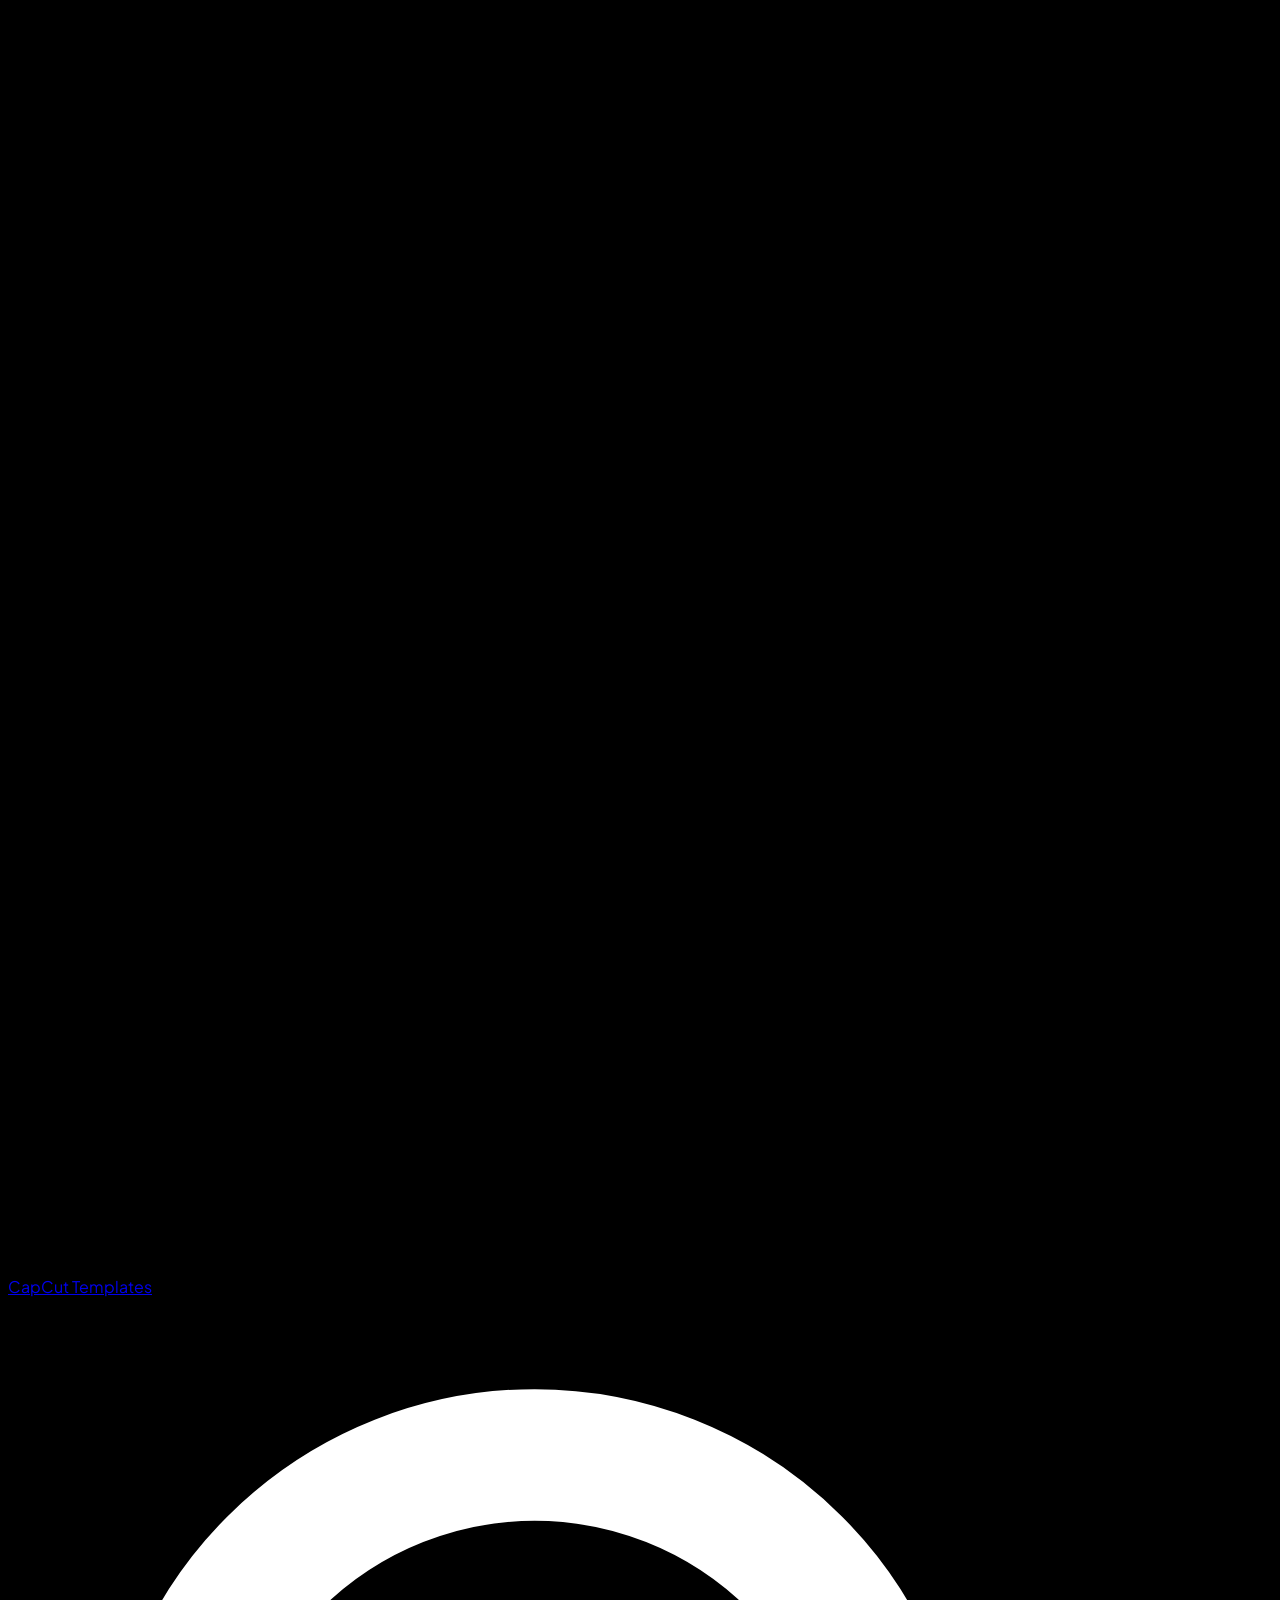
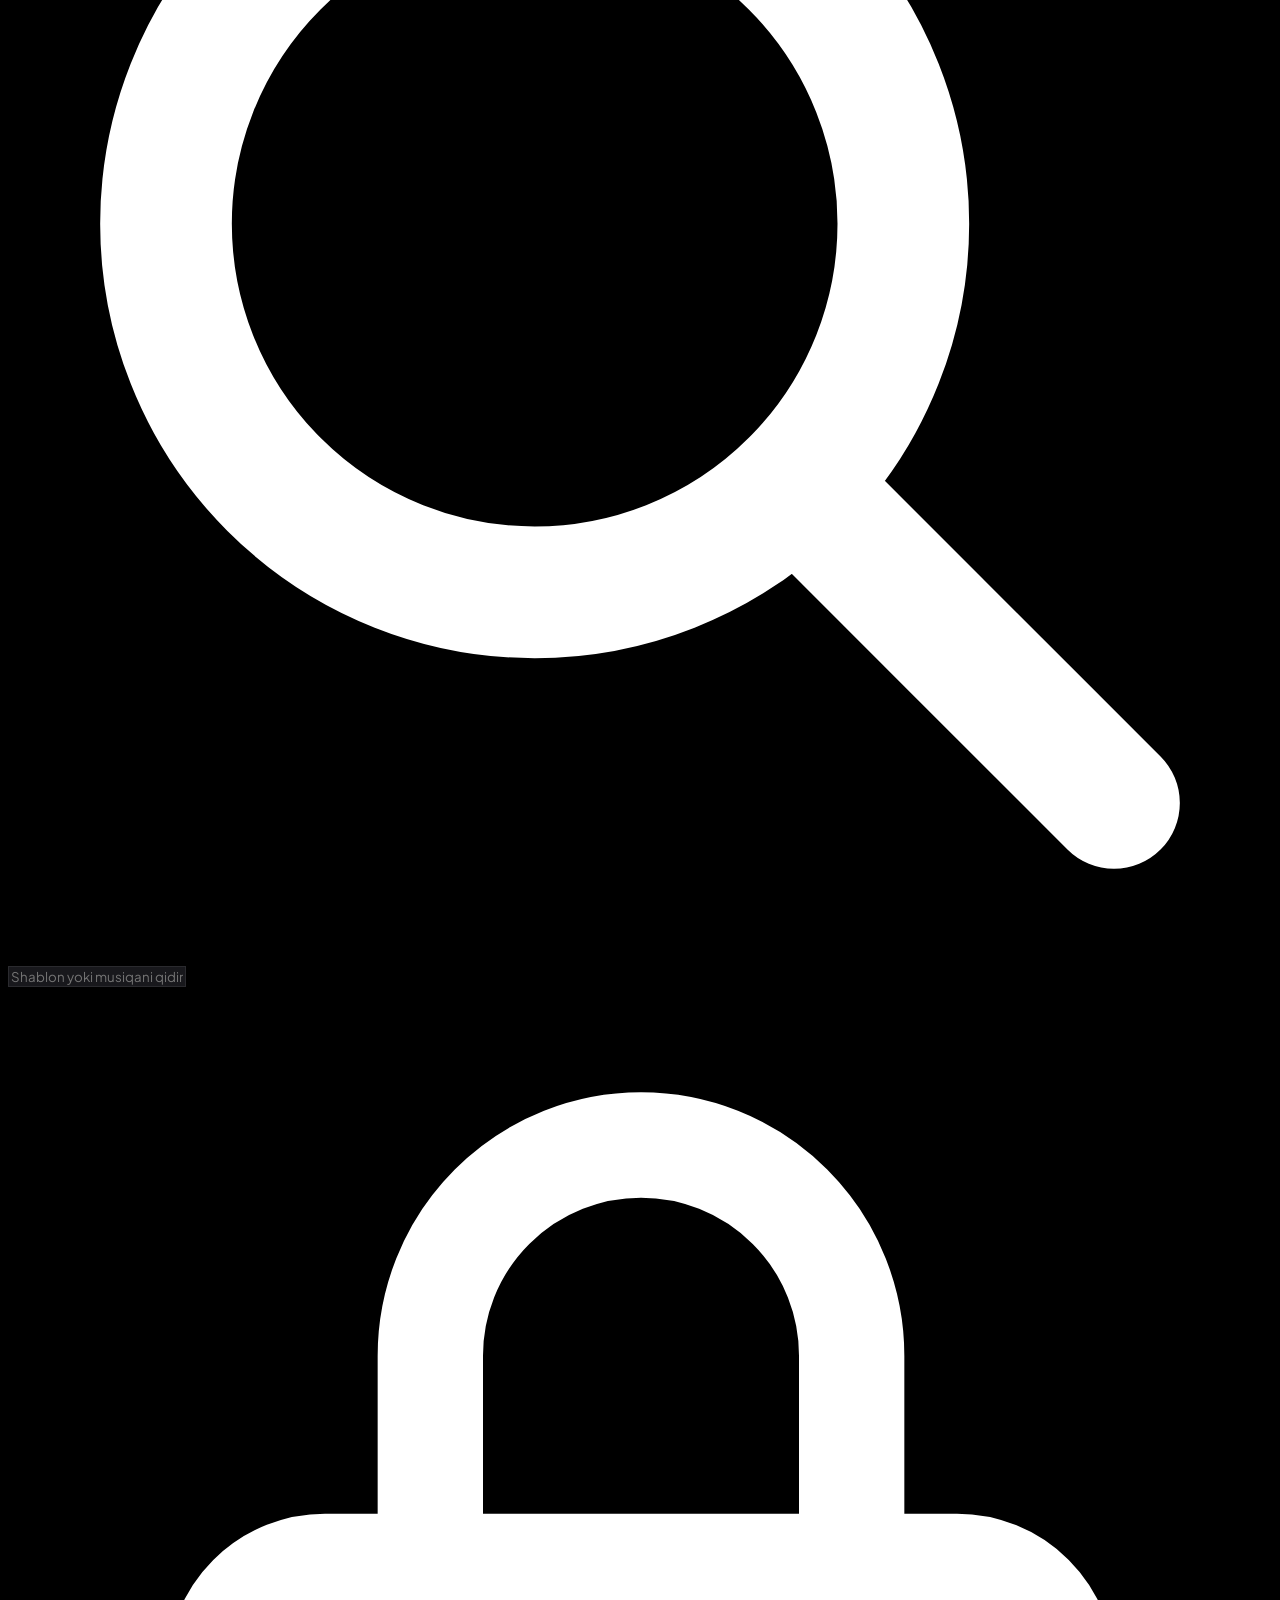
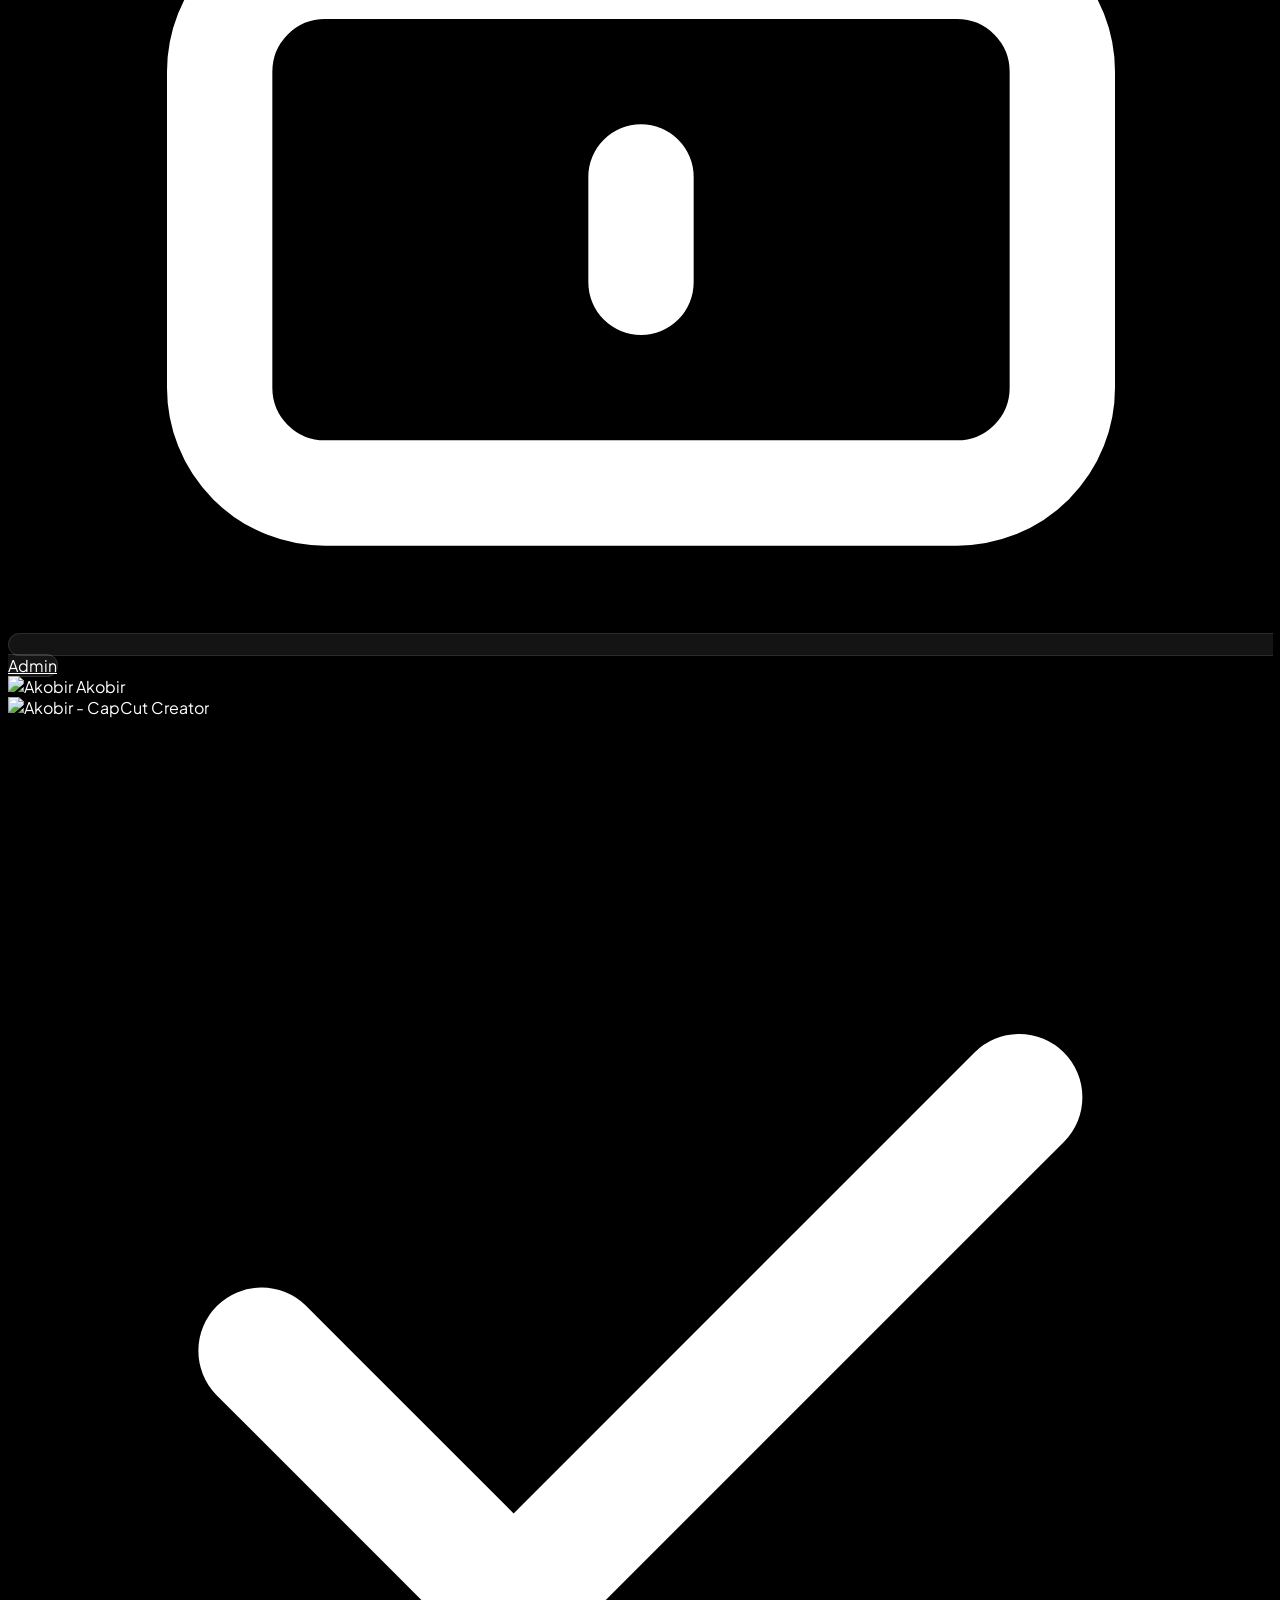
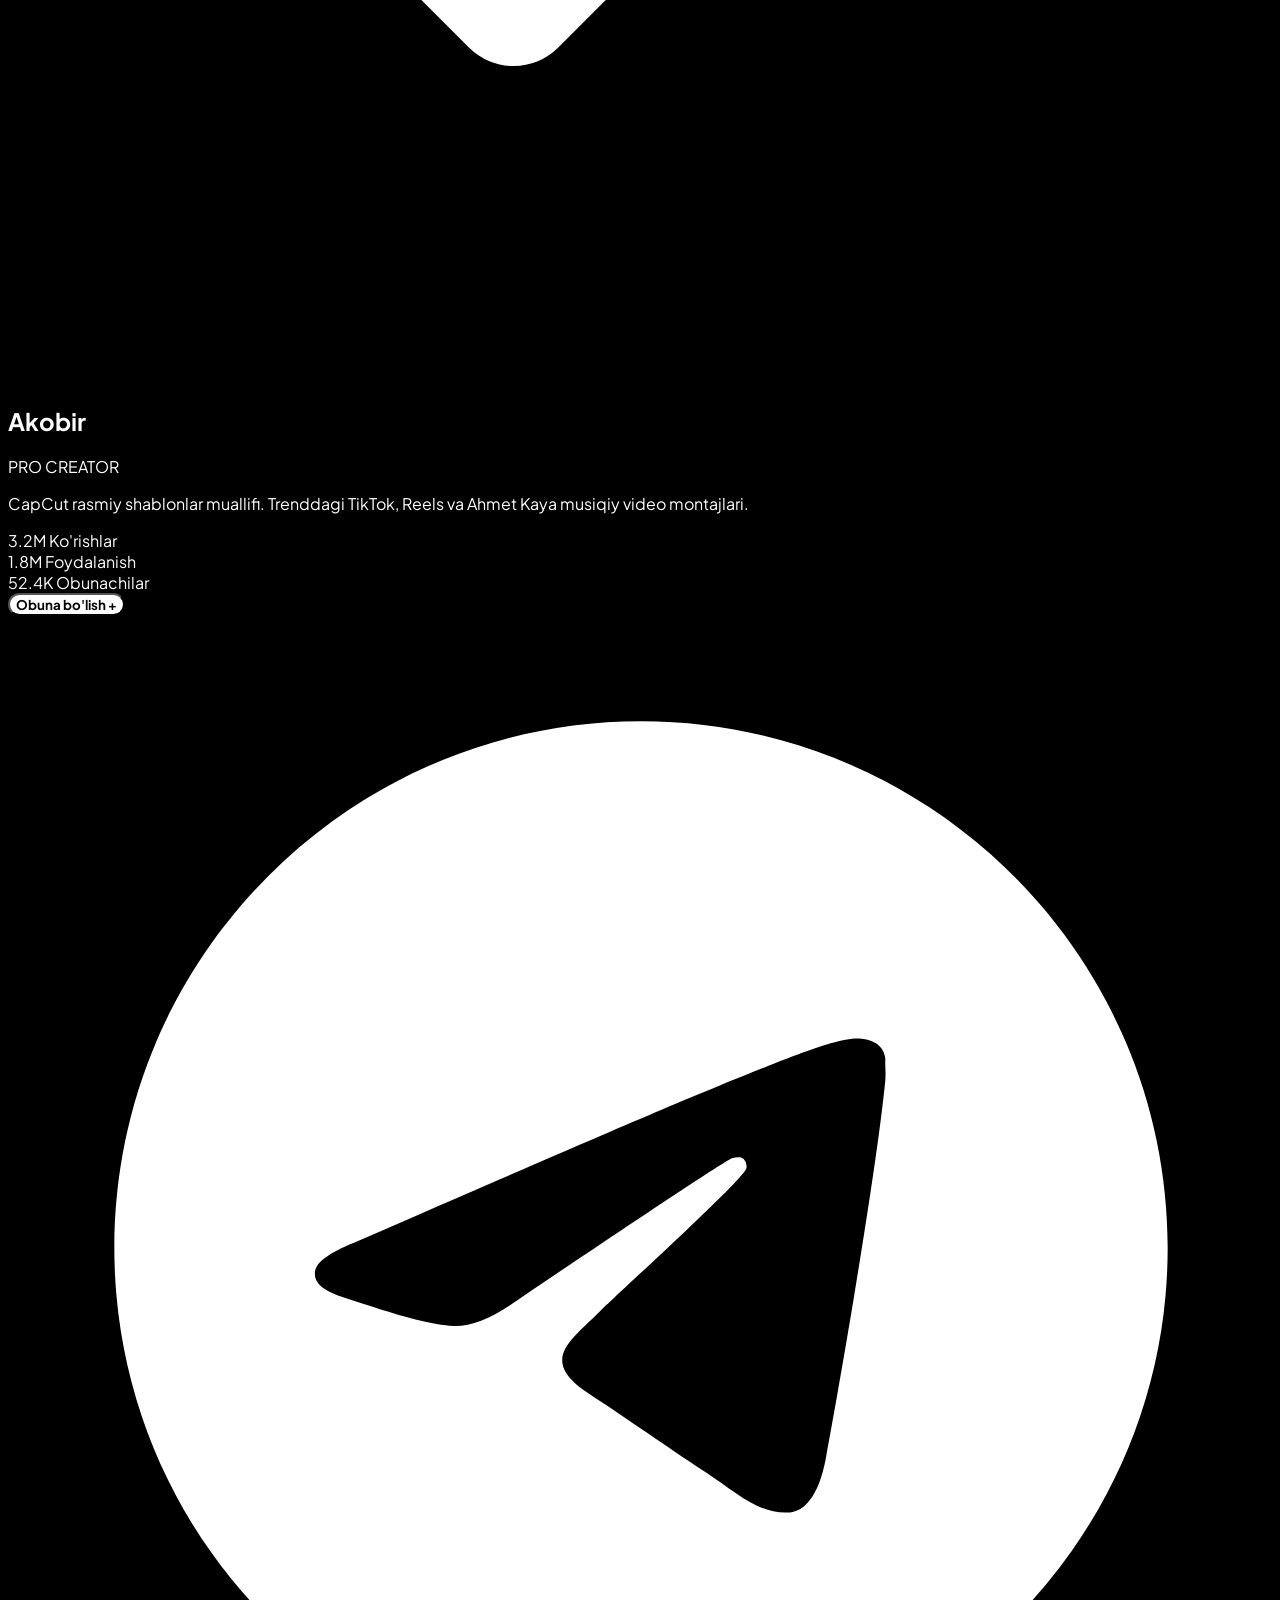
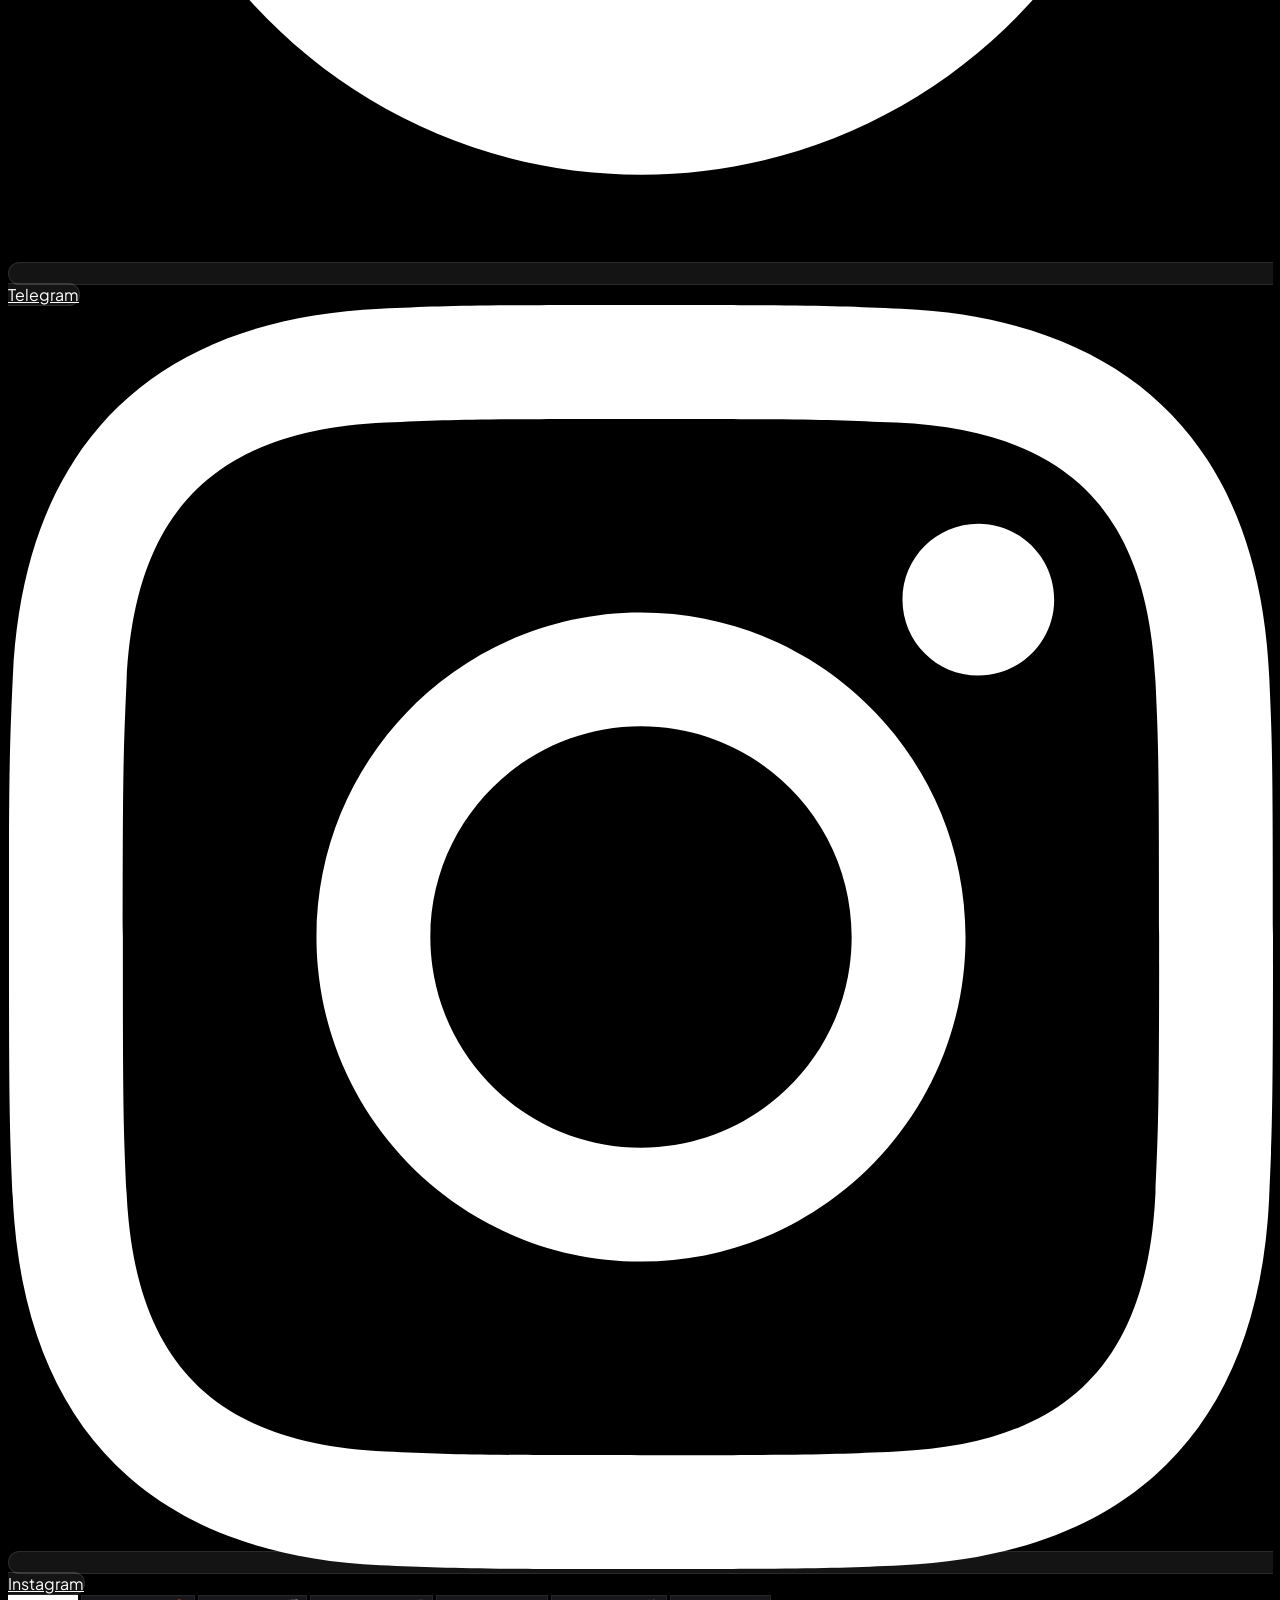
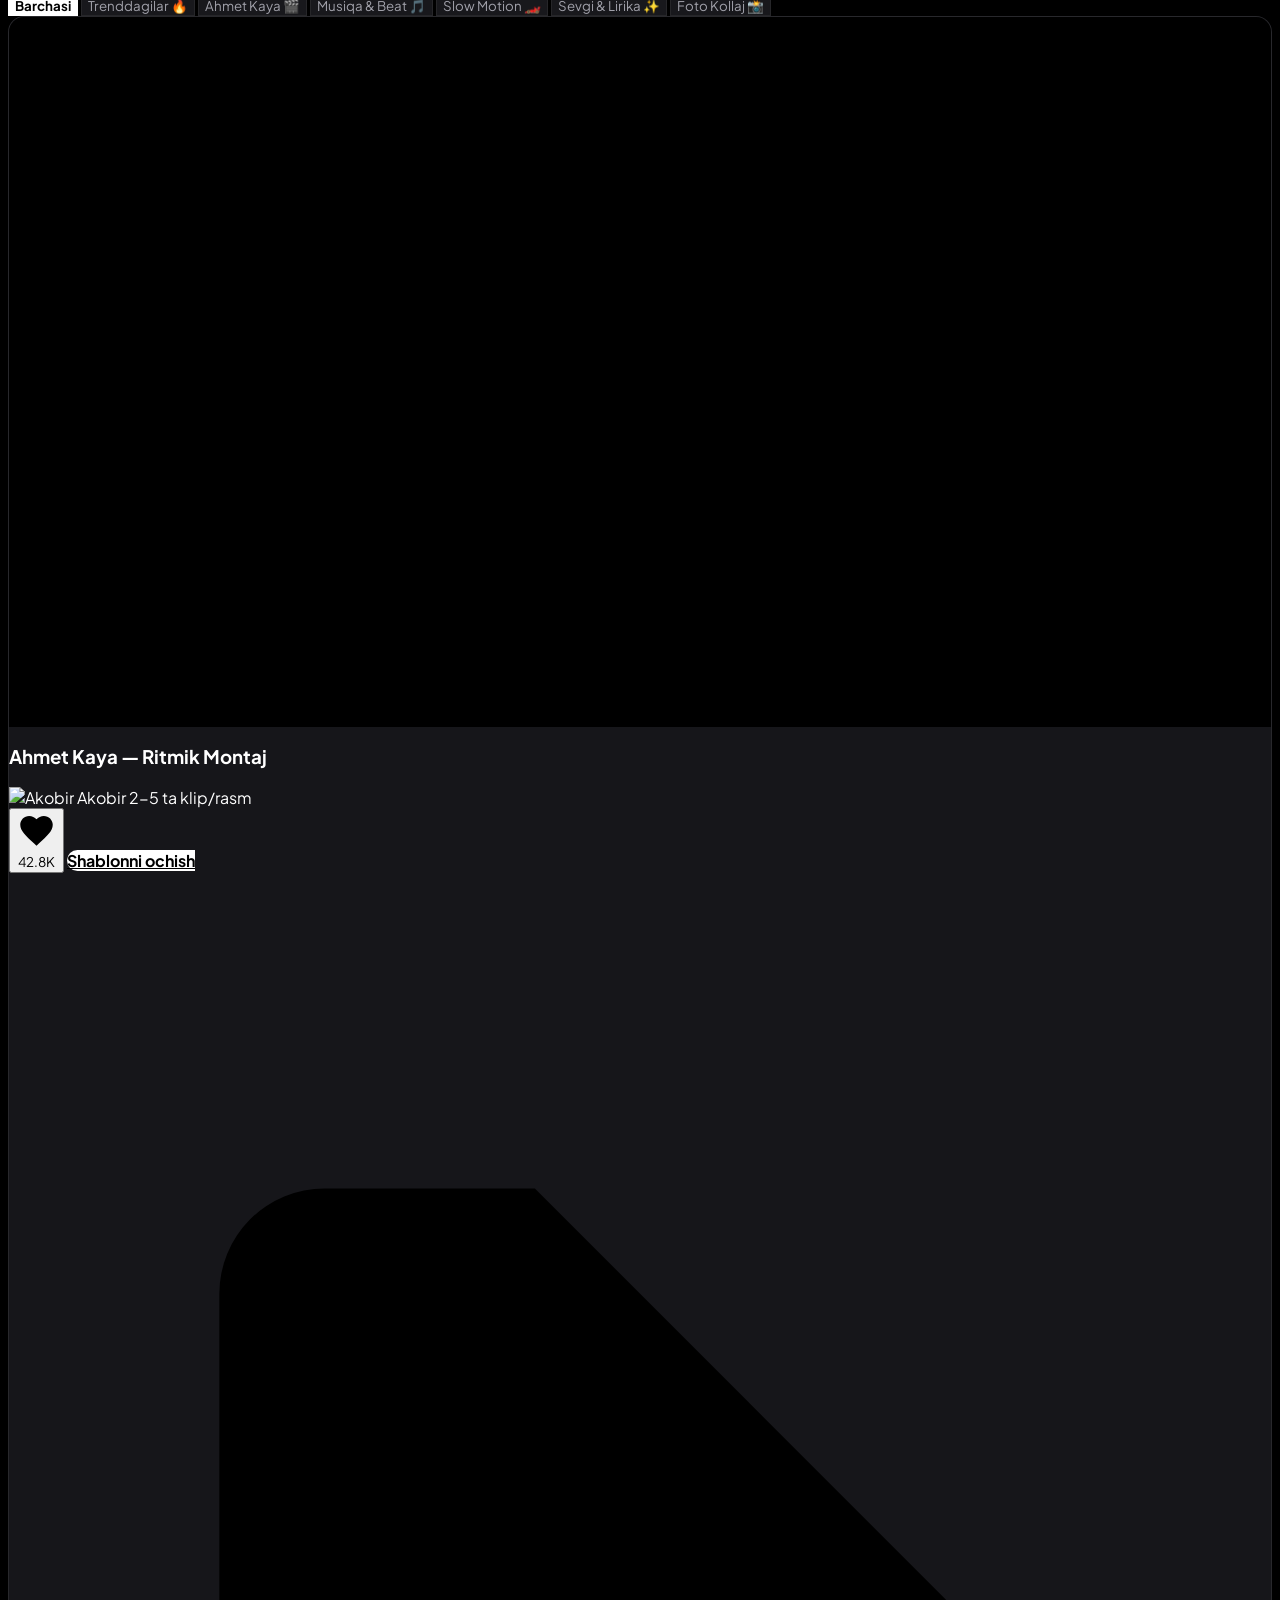
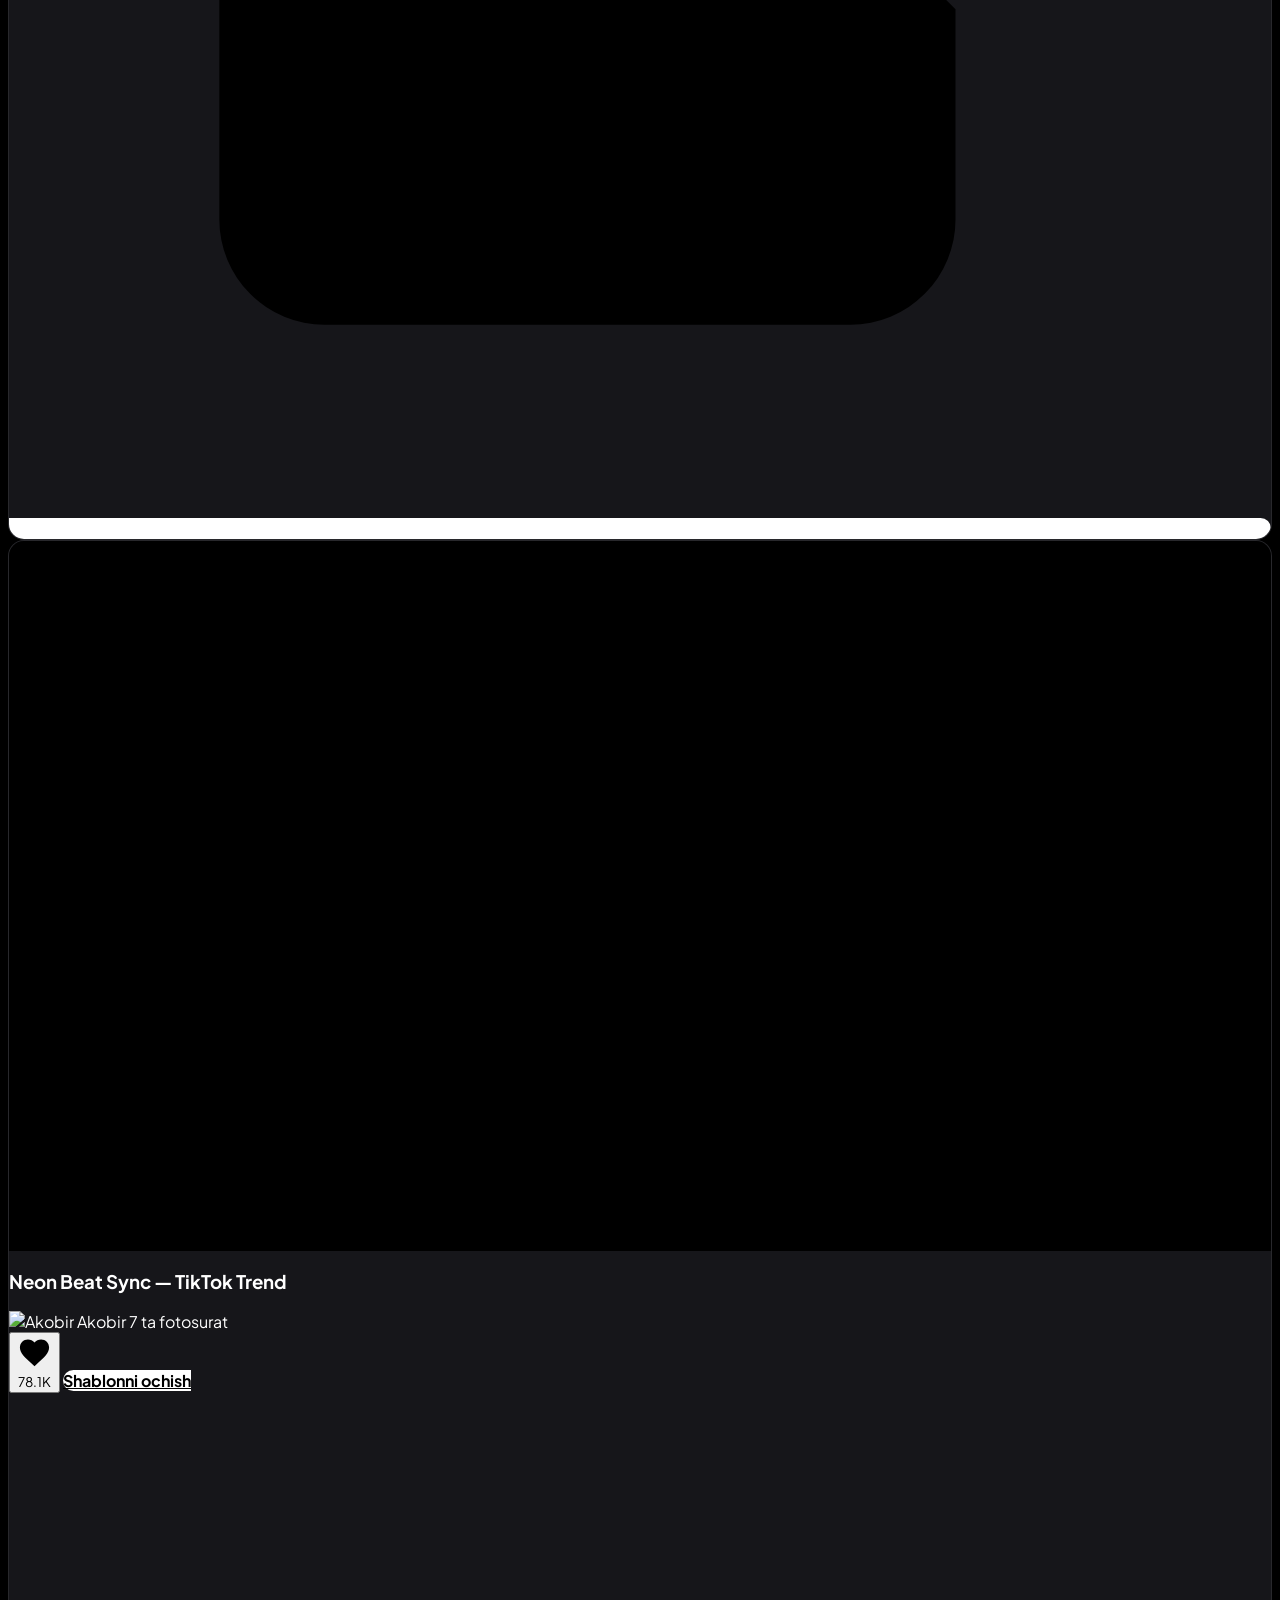
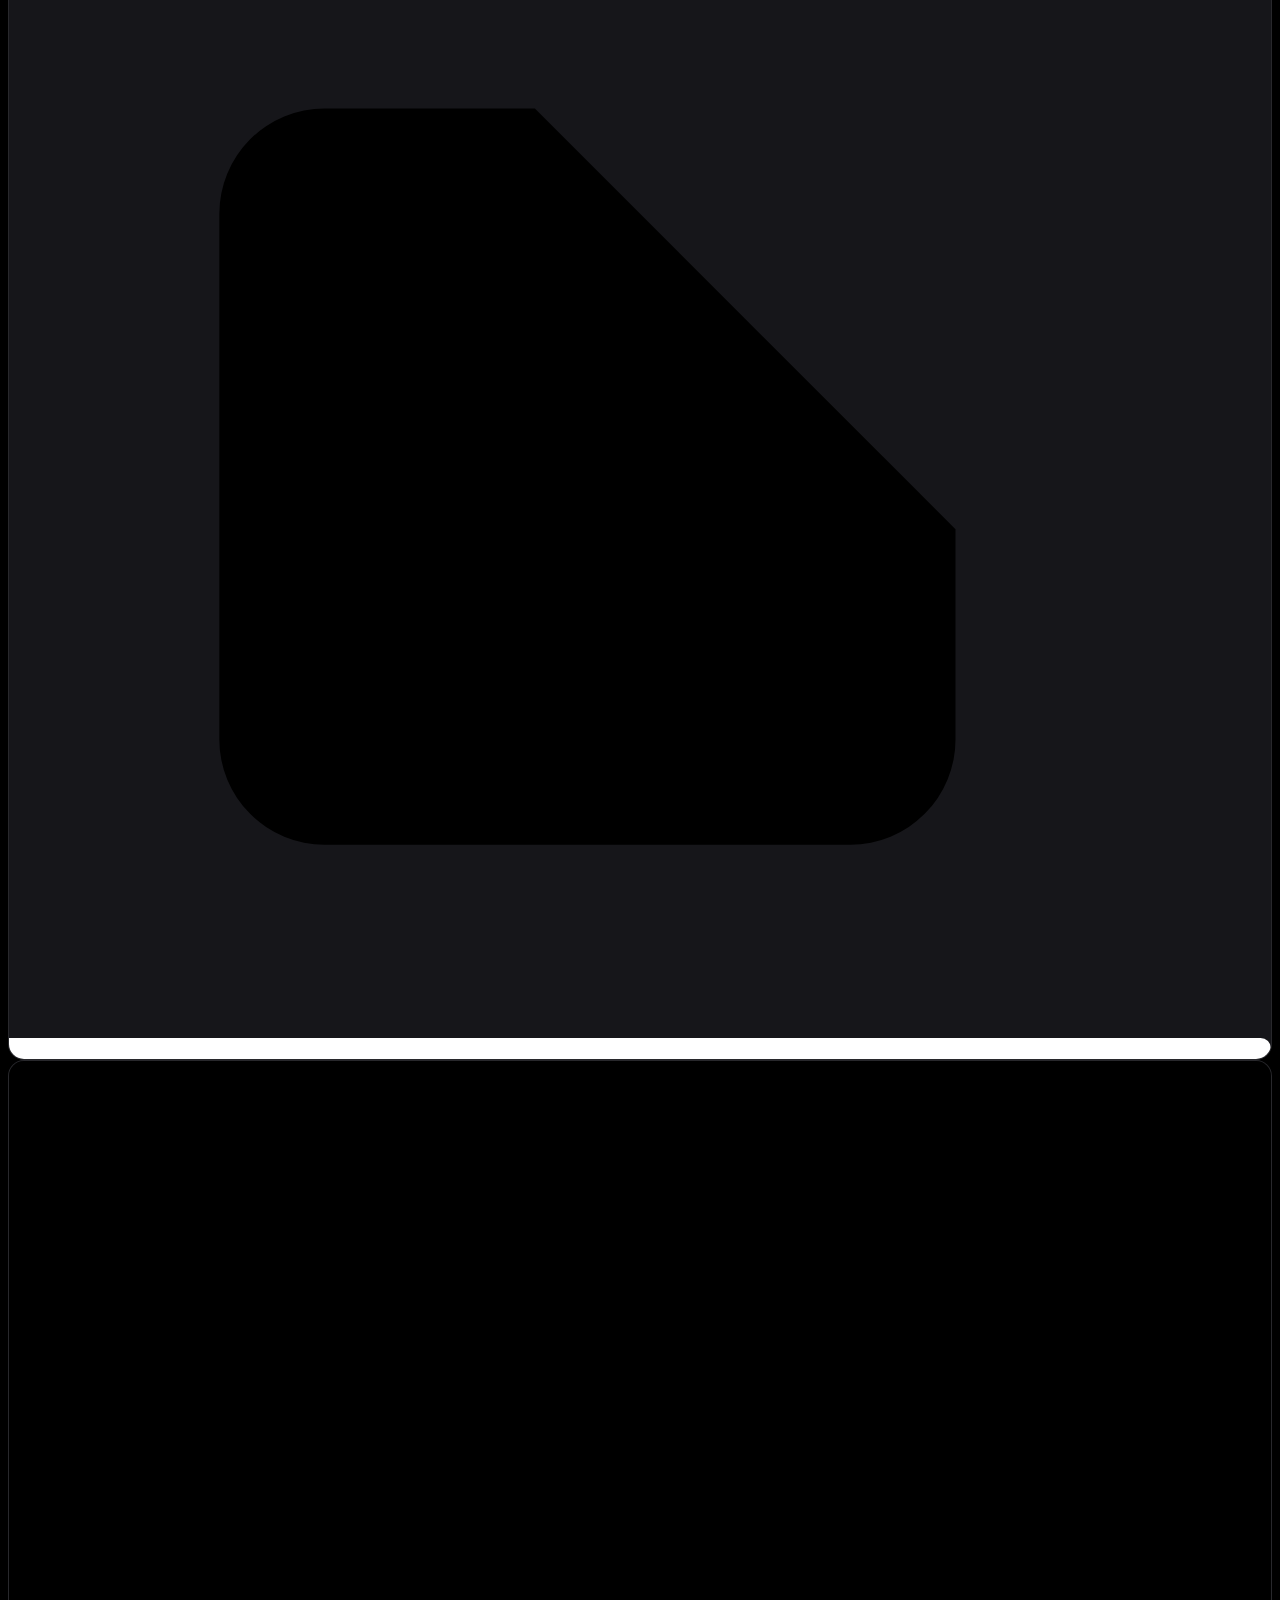
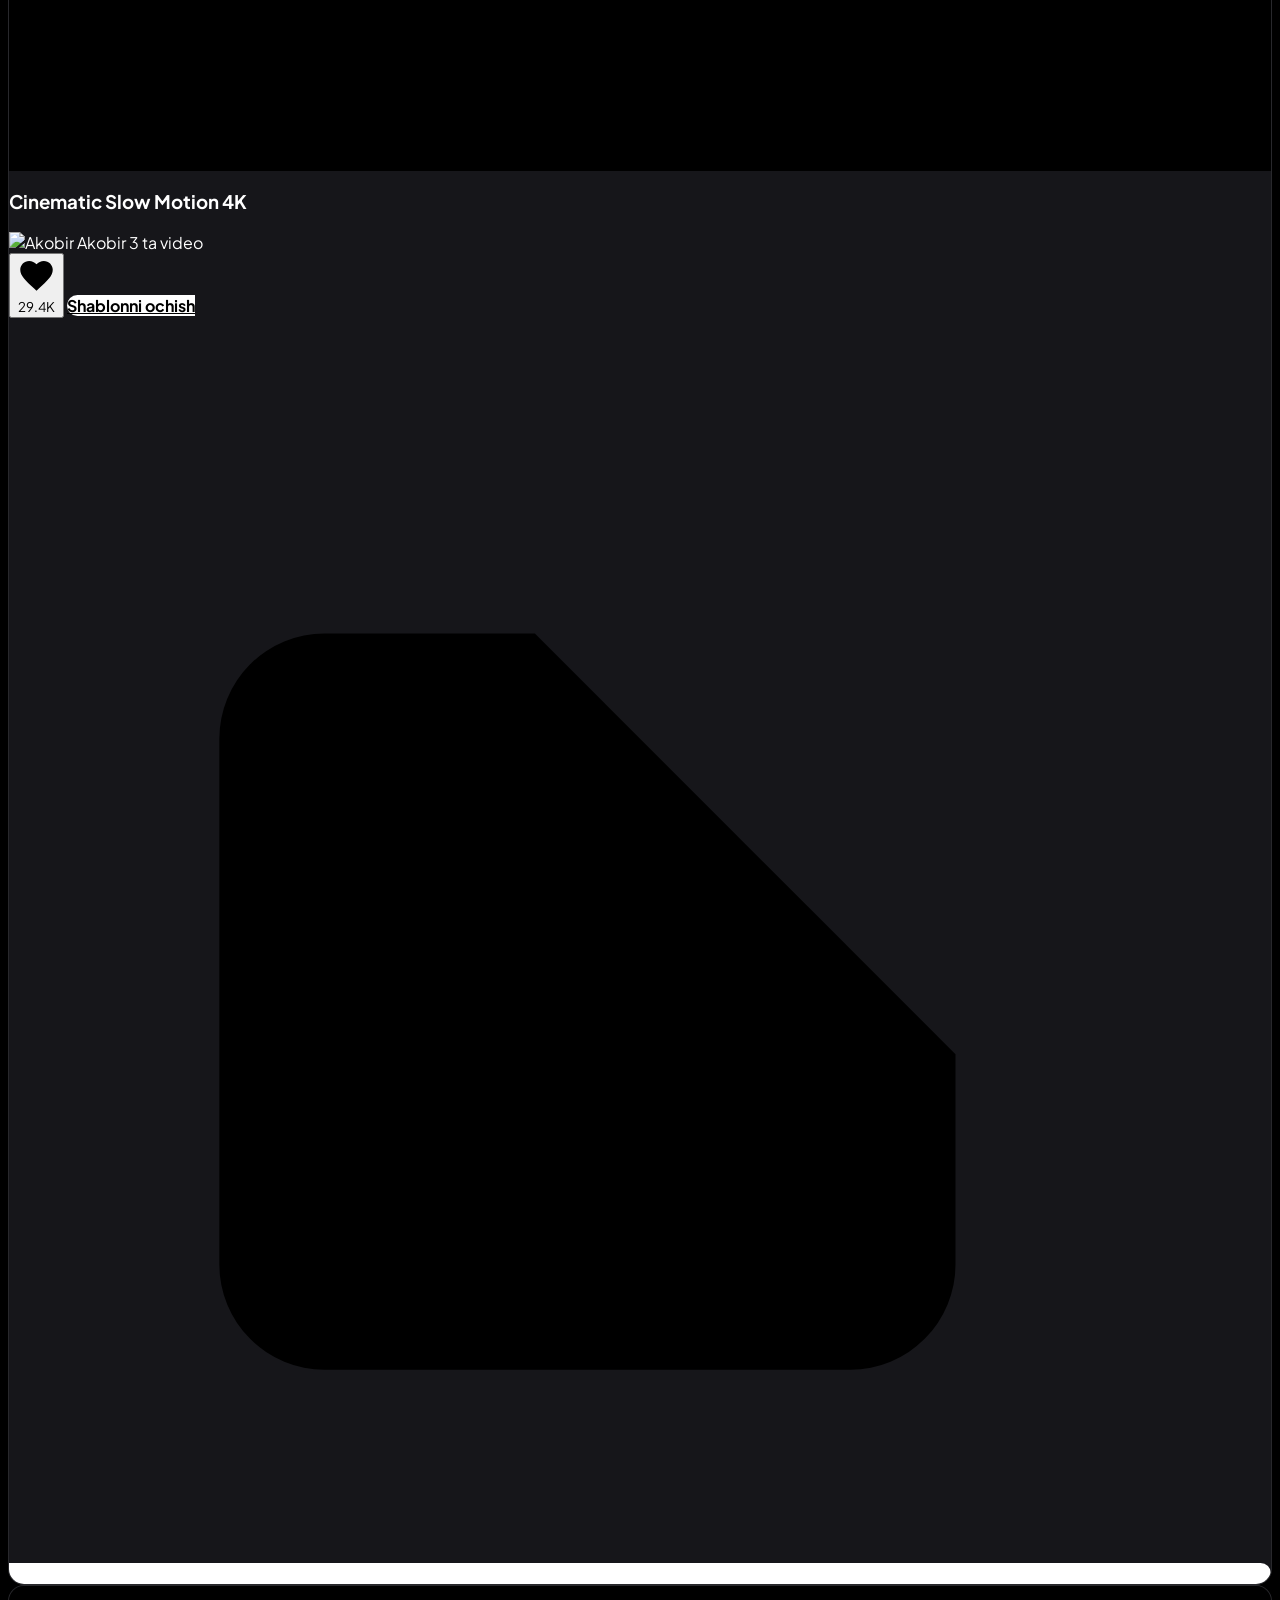
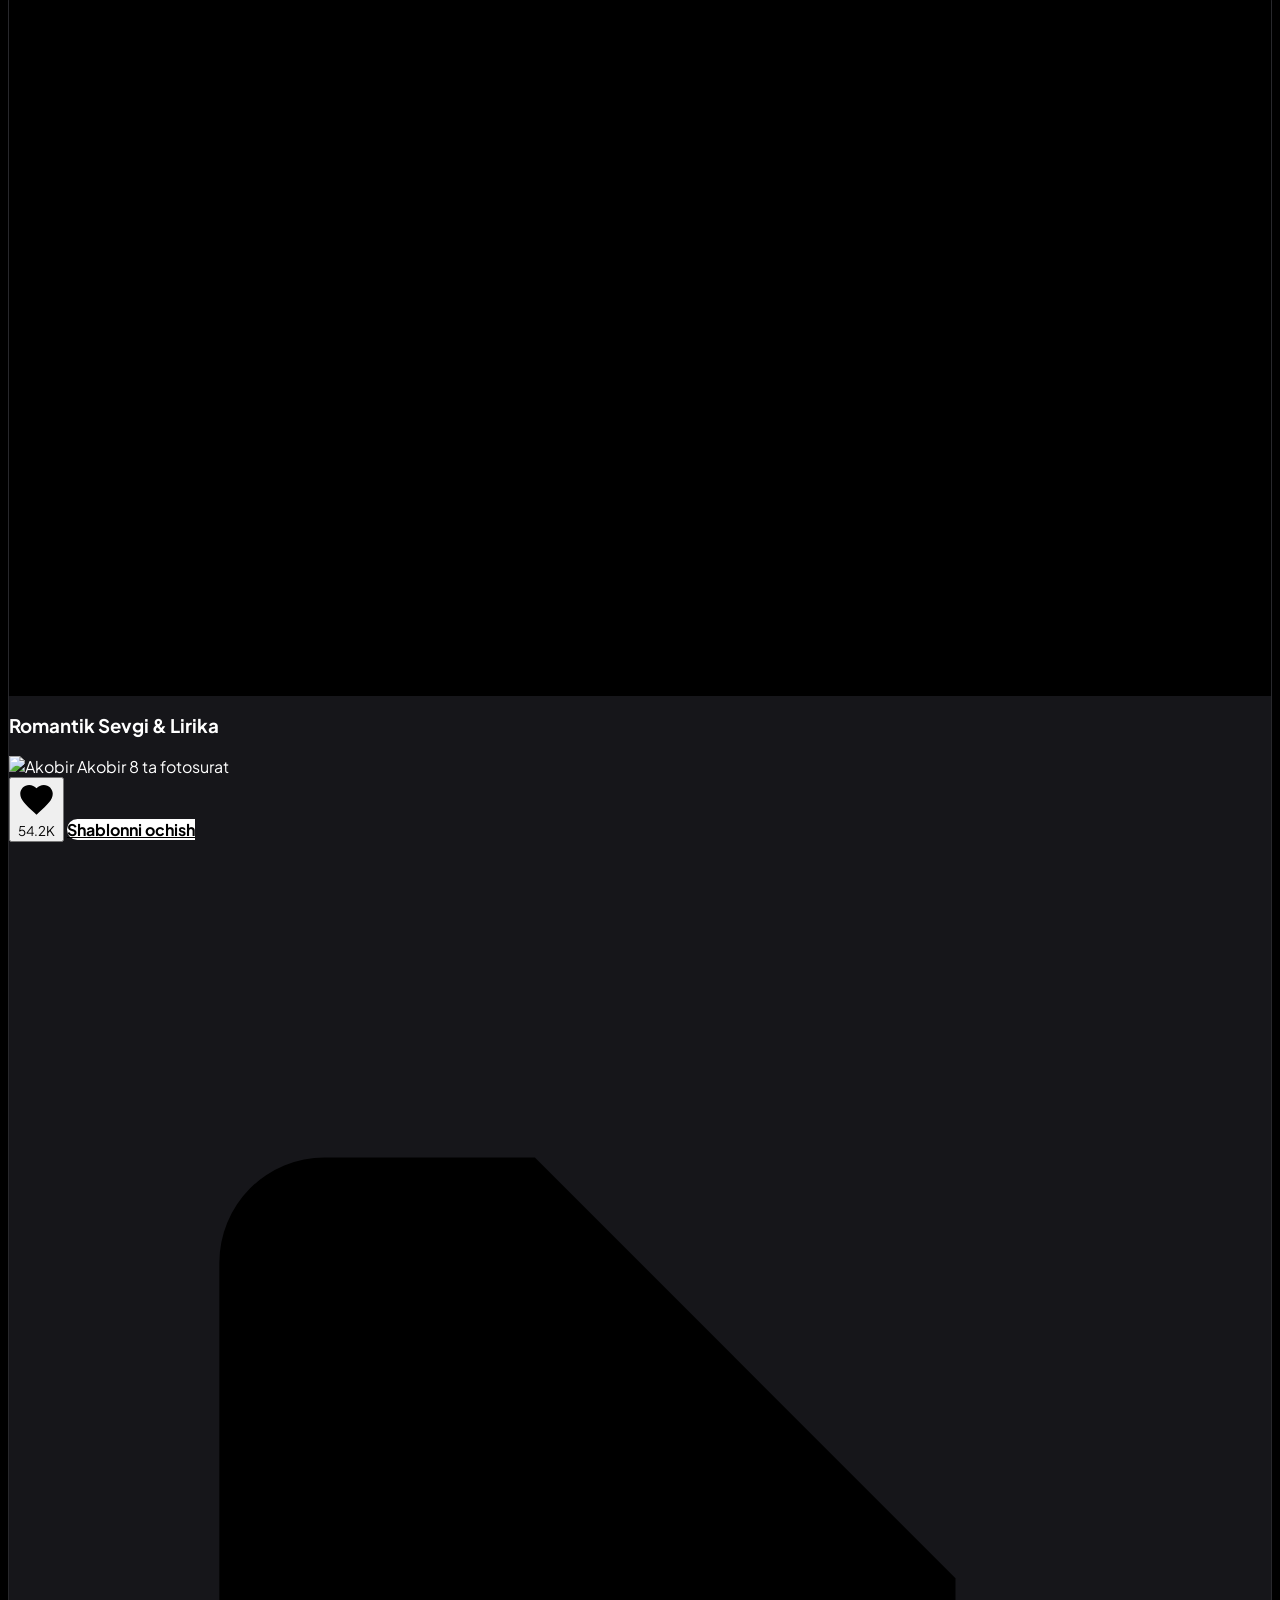
==== commit b0d75db7: "To'liq yangilanish: 100% rasmiy CapCut Templates portali dizayniga o'tkazildi" ====
--- a/index.html
+++ b/index.html
@@ -1,535 +1,238 @@
 <!DOCTYPE html>
-<html lang="uz" class="scroll-smooth">
+<html lang="uz">
 <head>
   <meta charset="UTF-8">
   <meta name="viewport" content="width=device-width, initial-scale=1.0">
-  <title>CapCut Shablonlari | Akobir — Tayyor Video Shablonlar</title>
-  
+  <title>CapCut Templates | Akobir — Rasmiy Shablonlar Portali</title>
+
   <!-- SEO Meta Teglar -->
-  <meta name="description" content="CapCut uchun professional va trenddagi tayyor video shablonlar to'plami. Bir klikda oching, o'z rasmlaringizni qo'ying va Instagram Reels yoki TikTok uchun ajoyib video yarating!">
-  <meta name="keywords" content="CapCut shablonlari, CapCut templates uzbek, reels shablon, tiktok montaj, akobir montaj, bepul video shablon">
+  <meta name="description" content="CapCut rasmiy uslubidagi eng sara video shablonlar to'plami. TikTok, Reels va Shorts uchun tayyor shablonlarni bir klikda CapCut ilovasida oching.">
   <meta name="author" content="Akobir">
 
-  <!-- Open Graph / Ijtimoiy tarmoqlar uchun -->
-  <meta property="og:type" content="website">
-  <meta property="og:title" content="CapCut Shablonlari | Akobir">
-  <meta property="og:description" content="Tayyor shablonlar bilan 1 daqiqada ajoyib video yasang. CapCut'da to'g'ridan-to'g'ri ochiladi.">
-  <meta property="og:image" content="https://images.unsplash.com/photo-1514525253161-7a46d19cd819?w=1200&auto=format&fit=crop&q=80">
+  <!-- Open Graph -->
+  <meta property="og:title" content="CapCut Templates | Akobir">
+  <meta property="og:description" content="CapCut uchun tayyor trend montaj shablonlari">
+  <meta property="og:image" content="https://images.unsplash.com/photo-1511671782779-c97d3d27a1d4?w=1200">
 
   <!-- Tailwind CSS CDN -->
   <script src="https://cdn.tailwindcss.com"></script>
   
-  <!-- Maxsus stillar -->
+  <!-- Maxsus CapCut Stillari -->
   <link rel="stylesheet" href="./css/style.css">
-  
-  <script>
-    tailwind.config = {
-      darkMode: 'class',
-      theme: {
-        extend: {
-          colors: {
-            brand: {
-              purple: '#8b5cf6',
-              pink: '#ec4899',
-              dark: '#07090e',
-              slate: '#0f172a'
-            }
-          }
-        }
-      }
-    }
-  </script>
 </head>
-<body class="bg-[#07090e] text-slate-100 selection:bg-pink-500 selection:text-white">
-
-  <!-- Fon nur effekti -->
-  <div class="mesh-glow-1"></div>
-
-  <!-- ==================== HEADER / NAVBAR ==================== -->
-  <header class="sticky top-0 z-40 backdrop-blur-xl bg-[#07090e]/80 border-b border-white/5 transition-all">
-    <div class="max-w-7xl mx-auto px-4 sm:px-6 lg:px-8 h-20 flex items-center justify-between">
+<body class="bg-black text-white selection:bg-cyan-400 selection:text-black">
+
+  <!-- ==================== CAPCUT ASOSIY HEADER ==================== -->
+  <header class="sticky top-0 z-40 bg-black/90 backdrop-blur-md border-b border-white/10 transition-all">
+    <div class="max-w-7xl mx-auto px-4 sm:px-6 lg:px-8 h-16 flex items-center justify-between gap-4">
       
-      <!-- Logo -->
-      <a href="#" class="flex items-center gap-3 group">
-        <div class="w-10 h-10 rounded-xl bg-gradient-to-tr from-purple-600 via-pink-600 to-amber-500 flex items-center justify-center shadow-lg shadow-purple-500/20 group-hover:scale-105 transition-transform">
-          <svg class="w-5 h-5 text-white" viewBox="0 0 24 24" fill="currentColor">
-            <path d="M4 4h16c1.1 0 2 .9 2 2v12c0 1.1-.9 2-2 2H4c-1.1 0-2-.9-2-2V6c0-1.1.9-2 2-2zm4 3l8 5-8 5V7z"/>
+      <!-- Chap tomon: CapCut Logotipi -->
+      <a href="#" class="flex items-center gap-2.5 flex-shrink-0 group">
+        <!-- Rasmiy CapCut trapetsiya logotipi (SVG) -->
+        <div class="w-8 h-8 rounded-lg bg-white flex items-center justify-center p-1.5 shadow-sm group-hover:scale-105 transition-transform">
+          <svg viewBox="0 0 40 40" class="w-full h-full" fill="none">
+            <path d="M7 11L20 4L33 11L20 18L7 11Z" fill="#000000"/>
+            <path d="M7 29L20 22L33 29L20 36L7 29Z" fill="#000000"/>
           </svg>
         </div>
-        <div>
-          <span class="text-xl font-extrabold tracking-tight text-white flex items-center gap-1.5">
-            Akobir <span class="gradient-accent text-sm font-black px-2 py-0.5 rounded-md bg-purple-950/60 border border-purple-500/30">CAPCUT</span>
-          </span>
-          <p class="text-[11px] text-slate-400 font-medium">Video Shablonlar Markazi</p>
+        <div class="flex items-baseline gap-1.5">
+          <span class="text-lg font-black tracking-tight text-white">CapCut</span>
+          <span class="text-xs font-semibold text-zinc-400 hidden sm:inline">Templates</span>
         </div>
       </a>
 
-      <!-- Asosiy Navigatsiya (Desktop) -->
-      <nav class="hidden md:flex items-center gap-8 text-sm font-semibold text-slate-300">
-        <a href="#hero" class="hover:text-purple-400 transition">Bosh sahifa</a>
-        <a href="#studio-section" class="text-pink-400 hover:text-pink-300 transition flex items-center gap-1 font-bold">
-          <span>✨ Video Yasash</span>
-          <span class="px-1.5 py-0.5 rounded text-[10px] bg-pink-500/20 text-pink-300 border border-pink-500/30">Yangi</span>
-        </a>
-        <a href="#templates-section" class="hover:text-purple-400 transition">Shablonlar</a>
-        <a href="#how-it-works" class="hover:text-purple-400 transition">Qanday ishlaydi?</a>
-        <a href="#about" class="hover:text-purple-400 transition">Men haqimda</a>
-      </nav>
-
-      <!-- O'ng taraf tugmalari -->
-      <div class="flex items-center gap-3">
-        <a href="admin.html" title="Admin panelga kirish" class="p-2.5 rounded-xl bg-slate-800/80 hover:bg-slate-700 border border-slate-700/60 text-slate-300 hover:text-white transition flex items-center gap-1.5 text-xs font-medium">
-          <svg class="w-4 h-4 text-purple-400" fill="none" stroke="currentColor" viewBox="0 0 24 24">
+      <!-- O'rta: CapCut Qidiruv Maydoni -->
+      <div class="flex-1 max-w-xl mx-2 sm:mx-4">
+        <div class="relative">
+          <div class="absolute inset-y-0 left-0 pl-3.5 flex items-center pointer-events-none text-zinc-400">
+            <svg class="w-4 h-4" fill="none" stroke="currentColor" viewBox="0 0 24 24">
+              <path stroke-linecap="round" stroke-linejoin="round" stroke-width="2.5" d="M21 21l-6-6m2-5a7 7 0 11-14 0 7 7 0 0114 0z"></path>
+            </svg>
+          </div>
+          <input 
+            type="text" 
+            id="search-input" 
+            placeholder="Shablon yoki musiqani qidiring (masalan: Ahmet Kaya, Beat, Trend)..." 
+            class="w-full pl-10 pr-4 py-2 text-xs sm:text-sm cc-search-input rounded-full focus:outline-none"
+          >
+        </div>
+      </div>
+
+      <!-- O'ng tomon: Tugmalar va Admin -->
+      <div class="flex items-center gap-2.5 flex-shrink-0">
+        <a href="admin.html" title="Admin boshqaruv" class="cc-btn-dark px-3 py-1.5 text-xs font-medium flex items-center gap-1.5">
+          <svg class="w-3.5 h-3.5 text-zinc-400" fill="none" stroke="currentColor" viewBox="0 0 24 24">
             <path stroke-linecap="round" stroke-linejoin="round" stroke-width="2" d="M12 15v2m-6 4h12a2 2 0 002-2v-6a2 2 0 00-2-2H6a2 2 0 00-2 2v6a2 2 0 002 2zm10-10V7a4 4 0 00-8 0v4h8z"/>
           </svg>
           <span class="hidden sm:inline">Admin</span>
         </a>
+
+        <!-- Creator Akobir Profil Pill -->
+        <div class="flex items-center gap-2 pl-1 border-l border-white/10">
+          <img src="https://images.unsplash.com/photo-1534528741775-53994a69daeb?w=100&auto=format&fit=crop&q=80" alt="Akobir" class="w-8 h-8 rounded-full object-cover border border-cyan-400/60 p-0.5">
+          <span class="text-xs font-bold text-white hidden md:inline">Akobir</span>
+        </div>
+      </div>
+
+    </div>
+  </header>
+
+  <main class="max-w-7xl mx-auto px-4 sm:px-6 lg:px-8 py-6">
+
+    <!-- ==================== CAPCUT CREATOR PROFIL BANNERI ==================== -->
+    <section class="mb-8 p-5 sm:p-7 rounded-2xl bg-[#0f0f13] border border-white/10 relative overflow-hidden">
+      <!-- Orqa xira nur -->
+      <div class="absolute -right-16 -top-16 w-64 h-64 bg-cyan-500/10 rounded-full blur-3xl pointer-events-none"></div>
+      
+      <div class="flex flex-col sm:flex-row items-center sm:items-start justify-between gap-6 relative z-10 text-center sm:text-left">
         
-        <a href="#templates-section" class="capcut-gradient-btn px-5 py-2.5 rounded-xl text-white font-semibold text-xs sm:text-sm flex items-center gap-2">
-          <span>Shablonlar</span>
-          <svg class="w-4 h-4" fill="none" stroke="currentColor" viewBox="0 0 24 24">
-            <path stroke-linecap="round" stroke-linejoin="round" stroke-width="2" d="M19 9l-7 7-7-7"></path>
-          </svg>
-        </a>
-      </div>
-
-    </div>
-  </header>
-
-  <main>
-    <!-- ==================== HERO SECTION ==================== -->
-    <section id="hero" class="relative pt-16 pb-20 md:pt-24 md:pb-32 overflow-hidden bg-glow-radial">
-      <div class="max-w-7xl mx-auto px-4 sm:px-6 lg:px-8 relative z-10 text-center">
-        
-        <!-- Yuqori yorqin pill -->
-        <div class="inline-flex items-center gap-2 px-4 py-1.5 rounded-full bg-purple-950/60 border border-purple-500/30 text-purple-300 text-xs sm:text-sm font-medium mb-8 pulse-glow">
-          <span class="w-2 h-2 rounded-full bg-pink-500 animate-ping"></span>
-          <span>Akobir tomonidan tayyorlangan sara montajlar</span>
-        </div>
-
-        <!-- Asosiy Sarlavha -->
-        <h1 class="text-4xl sm:text-6xl lg:text-7xl font-extrabold tracking-tight max-w-4xl mx-auto leading-[1.15]">
-          Tayyor shablonlar bilan <br class="hidden sm:block">
-          <span class="gradient-accent">chiroyli video</span> yasang
-        </h1>
-
-        <!-- Qisqa tushuntirish -->
-        <p class="mt-6 text-base sm:text-lg md:text-xl text-slate-300 max-w-2xl mx-auto leading-relaxed">
-          Instagram Reels, TikTok va YouTube Shorts uchun professional CapCut shablonlari. 
-          O'zingizga yoqqanini tanlang, bir klikda CapCut'ga o'ting va o'z videolaringizni qo'ying!
-        </p>
-
-        <!-- CTA tugmalar -->
-        <div class="mt-10 flex flex-col sm:flex-row items-center justify-center gap-4">
-          <a href="#studio-section" class="w-full sm:w-auto capcut-gradient-btn px-8 py-4 rounded-2xl text-white font-bold text-base shadow-xl flex items-center justify-center gap-3 group pulse-glow">
-            <svg class="w-5 h-5 text-pink-200 group-hover:rotate-12 transition-transform" fill="none" stroke="currentColor" viewBox="0 0 24 24">
-              <path stroke-linecap="round" stroke-linejoin="round" stroke-width="2" d="M15 10l4.553-2.276A1 1 0 0121 8.618v6.764a1 1 0 01-1.447.894L15 14M5 18h8a2 2 0 002-2V8a2 2 0 00-2-2H5a2 2 0 00-2 2v8a2 2 0 002 2z"/>
-            </svg>
-            <span>✨ Saytda Video Yasash (Bepul)</span>
+        <!-- Chap: Muallif ma'lumotlari -->
+        <div class="flex flex-col sm:flex-row items-center gap-4">
+          <div class="relative">
+            <img 
+              src="https://images.unsplash.com/photo-1534528741775-53994a69daeb?w=200&auto=format&fit=crop&q=80" 
+              alt="Akobir - CapCut Creator" 
+              class="w-20 h-20 sm:w-24 sm:h-24 rounded-full object-cover border-2 border-white/20 shadow-xl"
+            >
+            <!-- CapCut Verified Badge -->
+            <div class="absolute -bottom-1 -right-1 bg-cyan-400 text-black p-1 rounded-full shadow-md" title="Tasdiqlangan CapCut Muallifi">
+              <svg class="w-3.5 h-3.5" viewBox="0 0 20 20" fill="currentColor">
+                <path fill-rule="evenodd" d="M16.707 5.293a1 1 0 010 1.414l-8 8a1 1 0 01-1.414 0l-4-4a1 1 0 011.414-1.414L8 12.586l7.293-7.293a1 1 0 011.414 0z" clip-rule="evenodd"/>
+              </svg>
+            </div>
+          </div>
+
+          <div>
+            <div class="flex items-center justify-center sm:justify-start gap-2">
+              <h1 class="text-xl sm:text-2xl font-black text-white">Akobir</h1>
+              <span class="px-2 py-0.5 rounded text-[10px] font-black bg-gradient-to-r from-cyan-400 to-blue-500 text-black uppercase tracking-wider">
+                PRO CREATOR
+              </span>
+            </div>
+            <p class="text-xs text-zinc-400 mt-1 max-w-md">
+              CapCut rasmiy shablonlar muallifi. Trenddagi TikTok, Reels va Ahmet Kaya musiqiy video montajlari.
+            </p>
+
+            <!-- Statistika raqamlari -->
+            <div class="flex items-center justify-center sm:justify-start gap-4 mt-3 text-xs">
+              <div>
+                <span class="font-bold text-white text-sm">3.2M</span>
+                <span class="text-zinc-500 ml-1">Ko'rishlar</span>
+              </div>
+              <span class="w-1 h-1 rounded-full bg-zinc-700"></span>
+              <div>
+                <span class="font-bold text-white text-sm">1.8M</span>
+                <span class="text-zinc-500 ml-1">Foydalanish</span>
+              </div>
+              <span class="w-1 h-1 rounded-full bg-zinc-700"></span>
+              <div>
+                <span class="font-bold text-cyan-400 text-sm">52.4K</span>
+                <span class="text-zinc-500 ml-1">Obunachilar</span>
+              </div>
+            </div>
+          </div>
+        </div>
+
+        <!-- O'ng: Tugmalar -->
+        <div class="flex flex-wrap items-center justify-center gap-2.5">
+          <button id="follow-creator-btn" class="cc-btn-white px-5 py-2 text-xs font-bold shadow-md">
+            Obuna bo'lish +
+          </button>
+          
+          <a href="https://t.me/" target="_blank" rel="noopener" class="cc-btn-dark px-4 py-2 text-xs font-semibold flex items-center gap-1.5">
+            <svg class="w-3.5 h-3.5 text-[#229ED9]" viewBox="0 0 24 24" fill="currentColor">
+              <path d="M12 2C6.48 2 2 6.48 2 12s4.48 10 10 10 10-4.48 10-10S17.52 2 12 2zm4.64 6.8c-.15 1.58-.8 5.42-1.13 7.19-.14.75-.42 1-.68 1.03-.58.05-1.02-.38-1.58-.75-.88-.58-1.38-.94-2.23-1.5-.99-.65-.35-1.01.22-1.59.15-.15 2.71-2.48 2.76-2.69a.2.2 0 00-.05-.18c-.06-.05-.14-.03-.21-.02-.09.02-1.49.95-4.22 2.79-.4.27-.76.41-1.08.4-.36-.01-1.04-.2-1.55-.37-.63-.2-1.12-.31-1.08-.66.02-.18.27-.36.74-.55 2.92-1.27 4.86-2.11 5.83-2.52 2.77-1.16 3.35-1.36 3.73-1.36.08 0 .27.02.39.12.1.08.13.19.14.27-.01.06.01.24 0 .38z"/>
+            </svg>
+            <span>Telegram</span>
           </a>
-          
-          <a href="#templates-section" class="w-full sm:w-auto px-7 py-4 rounded-2xl bg-slate-800/80 hover:bg-slate-700/80 border border-slate-700/60 text-slate-200 font-semibold text-base transition flex items-center justify-center gap-2">
-            <span>Shablonlarni ko'rish</span>
-            <svg class="w-4 h-4 text-slate-400" fill="none" stroke="currentColor" viewBox="0 0 24 24">
-              <path stroke-linecap="round" stroke-linejoin="round" stroke-width="2" d="M19 9l-7 7-7-7"></path>
-            </svg>
+
+          <a href="https://instagram.com/" target="_blank" rel="noopener" class="cc-btn-dark px-4 py-2 text-xs font-semibold flex items-center gap-1.5">
+            <svg class="w-3.5 h-3.5 text-pink-400" viewBox="0 0 24 24" fill="currentColor">
+              <path d="M12 2.163c3.204 0 3.584.012 4.85.07 3.252.148 4.771 1.691 4.919 4.919.058 1.265.069 1.645.069 4.849 0 3.205-.012 3.584-.069 4.849-.149 3.225-1.664 4.771-4.919 4.919-1.266.058-1.644.07-4.85.07-3.204 0-3.584-.012-4.849-.07-3.26-.149-4.771-1.699-4.919-4.92-.058-1.265-.07-1.644-.07-4.849 0-3.204.013-3.583.07-4.849.149-3.227 1.664-4.771 4.919-4.919 1.266-.057 1.645-.069 4.849-.069zm0-2.163c-3.259 0-3.667.014-4.947.072-4.358.2-6.78 2.618-6.98 6.98-.059 1.281-.073 1.689-.073 4.948 0 3.259.014 3.668.072 4.948.2 4.358 2.618 6.78 6.98 6.98 1.281.058 1.689.072 4.948.072 3.259 0 3.668-.014 4.948-.072 4.354-.2 6.782-2.618 6.979-6.98.059-1.28.073-1.689.073-4.948 0-3.259-.014-3.667-.072-4.947-.196-4.354-2.617-6.78-6.979-6.98-1.281-.059-1.69-.073-4.949-.073zm0 5.838c-3.403 0-6.162 2.759-6.162 6.162s2.759 6.163 6.162 6.163 6.162-2.759 6.162-6.163c0-3.403-2.759-6.162-6.162-6.162zm0 10.162c-2.209 0-4-1.79-4-4 0-2.209 1.791-4 4-4s4 1.791 4 4c0 2.21-1.791 4-4 4zm6.406-11.845c-.796 0-1.441.645-1.441 1.44s.645 1.44 1.441 1.44c.795 0 1.439-.645 1.439-1.44s-.644-1.44-1.439-1.44z"/>
+            </svg>
+            <span>Instagram</span>
           </a>
         </div>
 
-        <!-- Raqamlar / Statistika -->
-        <div class="mt-16 grid grid-cols-3 max-w-xl mx-auto gap-4 sm:gap-8 pt-8 border-t border-slate-800/80">
-          <div>
-            <p class="text-2xl sm:text-3xl font-extrabold text-white">100+</p>
-            <p class="text-xs sm:text-sm text-slate-400 mt-1 font-medium">Tayyor shablon</p>
-          </div>
-          <div>
-            <p class="text-2xl sm:text-3xl font-extrabold text-pink-400">50K+</p>
-            <p class="text-xs sm:text-sm text-slate-400 mt-1 font-medium">Foydalanishlar</p>
-          </div>
-          <div>
-            <p class="text-2xl sm:text-3xl font-extrabold text-purple-400">100%</p>
-            <p class="text-xs sm:text-sm text-slate-400 mt-1 font-medium">Mutlaqo bepul</p>
-          </div>
-        </div>
-
       </div>
     </section>
 
-    <!-- ==================== ONLAYN VIDEO STUDIO ==================== -->
-    <section id="studio-section" class="py-20 relative border-t border-purple-500/20 bg-gradient-to-b from-[#0b0f1d] via-[#07090e] to-[#07090e]">
-      <div class="max-w-7xl mx-auto px-4 sm:px-6 lg:px-8">
-        
-        <div class="text-center max-w-3xl mx-auto mb-12">
-          <span class="px-3.5 py-1 rounded-full text-xs font-bold bg-pink-500/20 text-pink-400 border border-pink-500/30 uppercase tracking-wider">
-            CapCut shart emas • 100% Saytda ishlaydi
-          </span>
-          <h2 class="text-3xl sm:text-5xl font-extrabold text-white mt-3">
-            Onlayn Video <span class="gradient-accent">Generator Studio</span>
-          </h2>
-          <p class="text-slate-300 text-sm sm:text-base mt-3 leading-relaxed">
-            Telefoningiz yoki kompyuteringizdan suratlarni yuklang, matn yozing va tayyor montaj qilingan videoni to'g'ridan-to'g'ri yuklab oling!
-          </p>
-        </div>
-
-        <div class="grid grid-cols-1 lg:grid-cols-12 gap-8 items-start">
-          
-          <!-- CHAP TARAFI: Jonli Video Pleer (Canvas) -->
-          <div class="lg:col-span-7 flex flex-col items-center">
-            <div class="w-full max-w-md lg:max-w-none glass-panel p-4 sm:p-6 rounded-3xl border border-white/10 relative overflow-hidden flex flex-col items-center">
-              
-              <!-- Canvas Video Konteyneri (Telefonda 9:16, Kompyuterda 16:9) -->
-              <div class="w-full relative rounded-2xl overflow-hidden bg-black border border-slate-800 shadow-2xl flex items-center justify-center studio-canvas-box">
-                <canvas id="studio-canvas" class="w-full h-full object-contain max-h-[500px]"></canvas>
-
-                <!-- Recording / Progress Overlay -->
-                <div id="studio-recording-overlay" class="absolute inset-0 bg-black/80 backdrop-blur-md hidden flex-col items-center justify-center z-20 text-center p-6">
-                  <div class="w-16 h-16 rounded-full border-4 border-pink-500 border-t-transparent animate-spin mb-4"></div>
-                  <h4 class="text-lg font-bold text-white">Video generatsiya qilinmoqda...</h4>
-                  <p class="text-xs text-slate-400 mt-1">Suratlar birlashtirilib, video tayyorlanmoqda</p>
-                  <div class="w-48 bg-slate-800 h-2 rounded-full overflow-hidden mt-4">
-                    <div id="studio-progress-fill" class="bg-gradient-to-r from-purple-500 to-pink-500 h-full w-0 transition-all duration-150"></div>
-                  </div>
-                  <span id="studio-progress-text" class="text-xs font-mono text-pink-400 mt-2 font-bold">0%</span>
-                </div>
-              </div>
-
-              <!-- Pleer Boshqaruv Tugmalari -->
-              <div class="w-full mt-4 flex flex-col sm:flex-row items-center justify-between gap-3 pt-3 border-t border-slate-800/80">
-                <div class="flex items-center gap-2 w-full sm:w-auto">
-                  <button id="studio-play-btn" class="flex-1 sm:flex-none px-5 py-2.5 rounded-xl bg-purple-600/30 hover:bg-purple-600/50 text-purple-200 border border-purple-500/40 text-xs font-bold transition flex items-center justify-center gap-2">
-                    <svg class="w-4 h-4 fill-current" viewBox="0 0 24 24"><path d="M8 5v14l11-7z"/></svg>
-                    <span>Jonli ko'rish</span>
-                  </button>
-                  <button id="studio-stop-btn" class="px-3.5 py-2.5 rounded-xl bg-slate-800 hover:bg-slate-700 text-slate-400 hover:text-white text-xs font-semibold transition">
-                    ⏹
-                  </button>
-                </div>
-
-                <!-- Eksport (Yuklab olish) Katta tugmasi -->
-                <button id="studio-export-btn" class="w-full sm:w-auto px-7 py-3 rounded-xl capcut-gradient-btn text-white font-extrabold text-xs sm:text-sm shadow-xl flex items-center justify-center gap-2">
-                  <svg class="w-4 h-4" fill="none" stroke="currentColor" viewBox="0 0 24 24">
-                    <path stroke-linecap="round" stroke-linejoin="round" stroke-width="2" d="M4 16v1a3 3 0 003 3h10a3 3 0 003-3v-1m-4-4l-4 4m0 0l-4-4m4 4V4"></path>
-                  </svg>
-                  <span>Videoni Yuklab Olish (MP4)</span>
-                </button>
-              </div>
-
-            </div>
-          </div>
-
-          <!-- O'NG TARAFI: Sozlamalar va Rasm Yuklash -->
-          <div class="lg:col-span-5 space-y-5">
-            
-            <!-- 1. Rasm yuklash qutisi -->
-            <div class="glass-panel p-6 rounded-3xl border border-white/10">
-              <label class="block text-xs font-bold text-white uppercase tracking-wider mb-2 flex items-center justify-between">
-                <span>1. Rasmlarni yuklang</span>
-                <span id="studio-img-count" class="text-pink-400 font-mono text-[11px]">0 ta rasm tanlandi</span>
-              </label>
-
-              <!-- Drag and drop quti -->
-              <div 
-                onclick="document.getElementById('studio-file-input').click()"
-                class="border-2 border-dashed border-purple-500/40 hover:border-pink-500/80 bg-purple-950/20 hover:bg-purple-950/30 p-6 rounded-2xl text-center cursor-pointer transition group"
-              >
-                <div class="w-12 h-12 mx-auto rounded-xl bg-purple-900/50 flex items-center justify-center text-purple-300 group-hover:scale-110 transition-transform mb-3">
-                  <svg class="w-6 h-6" fill="none" stroke="currentColor" viewBox="0 0 24 24">
-                    <path stroke-linecap="round" stroke-linejoin="round" stroke-width="2" d="M4 16l4.586-4.586a2 2 0 012.828 0L16 16m-2-2l1.586-1.586a2 2 0 012.828 0L20 14m-6-6h.01M6 20h12a2 2 0 002-2V6a2 2 0 00-2-2H6a2 2 0 00-2 2v12a2 2 0 002 2z"></path>
-                  </svg>
-                </div>
-                <p class="text-sm font-bold text-white">Suratlarni tanlash uchun bosing</p>
-                <p class="text-xs text-slate-400 mt-1">Galereyangizdan 1 tadan 6 tagacha rasm tanlang</p>
-              </div>
-              <input type="file" id="studio-file-input" multiple accept="image/*" class="hidden">
-
-              <!-- Kichik rasmlar ro'yxati -->
-              <div id="studio-thumbnails" class="flex items-center gap-2 mt-4 overflow-x-auto pb-2 scrollbar-none min-h-[48px]">
-                <p class="text-xs text-slate-500 italic">Hali rasm yuklanmadi</p>
-              </div>
-            </div>
-
-            <!-- 2. Matn kiritish -->
-            <div class="glass-panel p-6 rounded-3xl border border-white/10 space-y-4">
-              <div>
-                <label class="block text-xs font-bold text-white uppercase tracking-wider mb-2">
-                  2. Videoda chiqadigan matn
-                </label>
-                <input 
-                  type="text" 
-                  id="studio-text-input" 
-                  placeholder="Masalan: Ahmet Kaya yoki Ismingiz..."
-                  value="Ahmet Kaya"
-                  class="w-full px-4 py-3 bg-slate-900/90 border border-slate-700/80 rounded-xl text-sm text-white placeholder-slate-500 focus:outline-none focus:border-pink-500 transition"
-                >
-              </div>
-
-              <!-- 3. Effekt tanlash -->
-              <div>
-                <label class="block text-xs font-bold text-white uppercase tracking-wider mb-2">
-                  3. O'tish va Ritm effekti
-                </label>
-                <div class="grid grid-cols-3 gap-2">
-                  <button type="button" class="studio-effect-btn active p-3 rounded-xl border border-pink-500/60 bg-pink-950/40 text-pink-300 text-xs font-bold transition text-center" data-effect="beat">
-                    🎵 Beat Zoom
-                  </button>
-                  <button type="button" class="studio-effect-btn p-3 rounded-xl border border-slate-800 bg-slate-900/80 text-slate-400 hover:text-white text-xs font-semibold transition text-center" data-effect="zoom">
-                    ✨ Kinematik
-                  </button>
-                  <button type="button" class="studio-effect-btn p-3 rounded-xl border border-slate-800 bg-slate-900/80 text-slate-400 hover:text-white text-xs font-semibold transition text-center" data-effect="flash">
-                    ⚡ Chaqnash
-                  </button>
-                </div>
-              </div>
-
-            </div>
-
-          </div>
-
-        </div>
-
-      </div>
-    </section>
-
-    <!-- ==================== SHABLONLAR GALEREYASI ==================== -->
-    <section id="templates-section" class="py-20 relative border-t border-slate-800/80">
-      <div class="max-w-7xl mx-auto px-4 sm:px-6 lg:px-8">
-        
-        <!-- Galereya sarlavhasi va qidiruv -->
-        <div class="flex flex-col md:flex-row md:items-end justify-between gap-6 pb-10">
-          <div>
-            <div class="flex items-center gap-3">
-              <h2 class="text-2xl sm:text-4xl font-extrabold text-white">Eng sara shablonlar</h2>
-              <span id="total-count-badge" class="px-3 py-1 rounded-full text-xs font-bold bg-purple-900/60 text-purple-300 border border-purple-500/30">
-                Yuklanmoqda...
-              </span>
-            </div>
-            <p class="text-slate-400 text-sm sm:text-base mt-2">
-              Kursor bilan video ustiga boring — preview avtomatik ijro etiladi.
-            </p>
-          </div>
-
-          <!-- Qidiruv maydoni -->
-          <div class="w-full md:w-80 relative">
-            <div class="absolute inset-y-0 left-0 pl-3.5 flex items-center pointer-events-none text-slate-400">
-              <svg class="w-4 h-4" fill="none" stroke="currentColor" viewBox="0 0 24 24">
-                <path stroke-linecap="round" stroke-linejoin="round" stroke-width="2" d="M21 21l-6-6m2-5a7 7 0 11-14 0 7 7 0 0114 0z"></path>
-              </svg>
-            </div>
-            <input 
-              type="text" 
-              id="search-input" 
-              placeholder="Shablon nomini qidiring..." 
-              class="w-full pl-10 pr-4 py-3 bg-slate-900/90 border border-slate-800 rounded-xl text-sm text-white placeholder-slate-500 focus:outline-none focus:border-purple-500 focus:ring-1 focus:ring-purple-500 transition"
-            >
-          </div>
-        </div>
-
-        <!-- Kategoriya filtri -->
-        <div class="flex items-center gap-2 overflow-x-auto pb-4 scrollbar-none text-sm font-medium">
-          <button class="filter-btn active px-4 py-2 rounded-xl border border-slate-800 bg-slate-900 text-slate-300 hover:text-white whitespace-nowrap" data-category="all">
-            Barchasi
-          </button>
-          <button class="filter-btn px-4 py-2 rounded-xl border border-slate-800 bg-slate-900 text-slate-300 hover:text-white whitespace-nowrap" data-category="Video">
-            🎬 Video
-          </button>
-          <button class="filter-btn px-4 py-2 rounded-xl border border-slate-800 bg-slate-900 text-slate-300 hover:text-white whitespace-nowrap" data-category="Reels/TikTok">
-            🔥 Reels / TikTok
-          </button>
-          <button class="filter-btn px-4 py-2 rounded-xl border border-slate-800 bg-slate-900 text-slate-300 hover:text-white whitespace-nowrap" data-category="Reklama">
-            💼 Reklama
-          </button>
-          <button class="filter-btn px-4 py-2 rounded-xl border border-slate-800 bg-slate-900 text-slate-300 hover:text-white whitespace-nowrap" data-category="To'y">
-            💍 To'y & Sevgi
-          </button>
-          <button class="filter-btn px-4 py-2 rounded-xl border border-slate-800 bg-slate-900 text-slate-300 hover:text-white whitespace-nowrap" data-category="Tug'ilgan kun">
-            🎉 Tug'ilgan kun
-          </button>
-          <button class="filter-btn px-4 py-2 rounded-xl border border-slate-800 bg-slate-900 text-slate-300 hover:text-white whitespace-nowrap" data-category="Vlog">
-            ✈️ Vlog & Sayohat
-          </button>
-        </div>
-
-        <!-- Shablonlar to'ri (Grid) -->
-        <div id="templates-grid" class="mt-8 grid grid-cols-1 sm:grid-cols-2 lg:grid-cols-3 gap-6 sm:gap-8">
-          <!-- JS orqali kartochkalar shu yerga dinamik yuklanadi -->
-        </div>
-
-        <!-- Bo'sh holat (Qidiruv topilmasa) -->
-        <div id="empty-state" class="hidden py-16 text-center">
-          <div class="w-16 h-16 mx-auto rounded-2xl bg-slate-800/70 flex items-center justify-center text-slate-400 mb-4">
-            <svg class="w-8 h-8" fill="none" stroke="currentColor" viewBox="0 0 24 24">
-              <path stroke-linecap="round" stroke-linejoin="round" stroke-width="2" d="M9.172 16.172a4 4 0 015.656 0M9 10h.01M15 10h.01M21 12a9 9 0 11-18 0 9 9 0 0118 0z"/>
-            </svg>
-          </div>
-          <h3 class="text-lg font-bold text-white">Hech qanday shablon topilmadi</h3>
-          <p class="text-slate-400 text-sm mt-1">Boshqa so'z bilan qidirib ko'ring yoki boshqa kategoriyani tanlang.</p>
-        </div>
-
-      </div>
-    </section>
-
-    <!-- ==================== QANDAY ISHLAYDI? ==================== -->
-    <section id="how-it-works" class="py-24 bg-slate-950/40 relative border-t border-slate-850">
-      <div class="max-w-7xl mx-auto px-4 sm:px-6 lg:px-8">
-        
-        <div class="text-center max-w-2xl mx-auto mb-16">
-          <span class="text-xs font-bold text-pink-400 tracking-wider uppercase">Juda oson va tez</span>
-          <h2 class="text-3xl sm:text-4xl font-extrabold text-white mt-2">Qanday foydalaniladi?</h2>
-          <p class="text-slate-400 text-sm sm:text-base mt-3">
-            Video montajni professional darajada bilishingiz shart emas. Bor-yo'g'i 4 ta oddiy qadam:
-          </p>
-        </div>
-
-        <!-- 4 Bosqichli Ko'rsatma Kartochkalari -->
-        <div class="grid grid-cols-1 sm:grid-cols-2 lg:grid-cols-4 gap-6">
-          
-          <!-- 1-qadam -->
-          <div class="glass-panel p-6 rounded-2xl relative overflow-hidden group">
-            <div class="w-12 h-12 rounded-xl bg-purple-600/20 text-purple-400 flex items-center justify-center font-black text-xl mb-5 border border-purple-500/30 group-hover:scale-110 transition-transform">
-              1
-            </div>
-            <h3 class="text-lg font-bold text-white">Shablonni tanlang</h3>
-            <p class="text-slate-400 text-sm mt-2 leading-relaxed">
-              Galereyadagi videolarni tomosha qiling va o'zingizga ma'qul kelgan birortasini tanlang.
-            </p>
-          </div>
-
-          <!-- 2-qadam -->
-          <div class="glass-panel p-6 rounded-2xl relative overflow-hidden group">
-            <div class="w-12 h-12 rounded-xl bg-pink-600/20 text-pink-400 flex items-center justify-center font-black text-xl mb-5 border border-pink-500/30 group-hover:scale-110 transition-transform">
-              2
-            </div>
-            <h3 class="text-lg font-bold text-white">CapCut'da oching</h3>
-            <p class="text-slate-400 text-sm mt-2 leading-relaxed">
-              "Shablondan foydalanish" tugmasini bosing — CapCut ilovasi avtomatik tarzda shablon bilan ochiladi.
-            </p>
-          </div>
-
-          <!-- 3-qadam -->
-          <div class="glass-panel p-6 rounded-2xl relative overflow-hidden group">
-            <div class="w-12 h-12 rounded-xl bg-cyan-600/20 text-cyan-400 flex items-center justify-center font-black text-xl mb-5 border border-cyan-500/30 group-hover:scale-110 transition-transform">
-              3
-            </div>
-            <h3 class="text-lg font-bold text-white">Medialarni qo'ying</h3>
-            <p class="text-slate-400 text-sm mt-2 leading-relaxed">
-              Telefoningiz galereyasidan kerakli miqdordagi rasm va videolaringizni belgilab joylang.
-            </p>
-          </div>
-
-          <!-- 4-qadam -->
-          <div class="glass-panel p-6 rounded-2xl relative overflow-hidden group">
-            <div class="w-12 h-12 rounded-xl bg-emerald-600/20 text-emerald-400 flex items-center justify-center font-black text-xl mb-5 border border-emerald-500/30 group-hover:scale-110 transition-transform">
-              4
-            </div>
-            <h3 class="text-lg font-bold text-white">Eksport qiling</h3>
-            <p class="text-slate-400 text-sm mt-2 leading-relaxed">
-              Tayyor videoni yuqori sifatda (1080p / 4K) saqlang va Instagram, TikTok yoki YouTube'ga yuklang!
-            </p>
-          </div>
-
-        </div>
-
-      </div>
-    </section>
-
-    <!-- ==================== MEN HAQIMDA (AUTHOR) ==================== -->
-    <section id="about" class="py-24 relative border-t border-slate-800">
-      <div class="max-w-4xl mx-auto px-4 sm:px-6 lg:px-8">
-        
-        <div class="glass-panel p-8 sm:p-12 rounded-3xl border border-white/10 relative overflow-hidden">
-          
-          <div class="flex flex-col sm:flex-row items-center gap-8">
-            <!-- Profil rasmi / avatar -->
-            <div class="relative">
-              <div class="w-32 h-32 rounded-3xl p-1 bg-gradient-to-tr from-purple-600 via-pink-500 to-amber-400 shadow-2xl">
-                <img 
-                  src="https://images.unsplash.com/photo-1534528741775-53994a69daeb?w=300&auto=format&fit=crop&q=80" 
-                  alt="Akobir - CapCut Video Montajchi" 
-                  class="w-full h-full object-cover rounded-[22px]"
-                >
-              </div>
-              <div class="absolute -bottom-2 -right-2 bg-pink-500 text-white p-2 rounded-xl shadow-lg">
-                <svg class="w-5 h-5" fill="none" stroke="currentColor" viewBox="0 0 24 24">
-                  <path stroke-linecap="round" stroke-linejoin="round" stroke-width="2" d="M15 10l4.553-2.276A1 1 0 0121 8.618v6.764a1 1 0 01-1.447.894L15 14M5 18h8a2 2 0 002-2V8a2 2 0 00-2-2H5a2 2 0 00-2 2v8a2 2 0 002 2z"/>
-                </svg>
-              </div>
-            </div>
-
-            <!-- Matn qismi -->
-            <div class="text-center sm:text-left flex-1">
-              <span class="text-xs font-bold text-purple-400 uppercase tracking-widest">Muallif haqida</span>
-              <h2 class="text-2xl sm:text-3xl font-extrabold text-white mt-1">Salom, men Akobir! 👋</h2>
-              <p class="text-slate-300 text-sm sm:text-base mt-3 leading-relaxed">
-                Men mobil videograf va CapCut montajchiman. Ijtimoiy tarmoqlarda odamlar e'tiborini tortadigan zamonaviy, dinamik va estetik video shablonlar yarataman. Ushbu sayt orqali har kim bir necha daqiqada sifatli video yasay olishini maqsad qilganman.
-              </p>
-
-              <!-- Ijtimoiy tarmoqlar havolalari -->
-              <div class="mt-6 flex flex-wrap items-center justify-center sm:justify-start gap-3">
-                <a href="https://t.me/" target="_blank" rel="noopener" class="px-4 py-2 rounded-xl bg-slate-800/90 hover:bg-[#229ED9] text-white text-xs font-semibold flex items-center gap-2 transition duration-200">
-                  <svg class="w-4 h-4" fill="currentColor" viewBox="0 0 24 24">
-                    <path d="M12 2C6.48 2 2 6.48 2 12s4.48 10 10 10 10-4.48 10-10S17.52 2 12 2zm4.64 6.8c-.15 1.58-.8 5.42-1.13 7.19-.14.75-.42 1-.68 1.03-.58.05-1.02-.38-1.58-.75-.88-.58-1.38-.94-2.23-1.5-.99-.65-.35-1.01.22-1.59.15-.15 2.71-2.48 2.76-2.69a.2.2 0 00-.05-.18c-.06-.05-.14-.03-.21-.02-.09.02-1.49.95-4.22 2.79-.4.27-.76.41-1.08.4-.36-.01-1.04-.2-1.55-.37-.63-.2-1.12-.31-1.08-.66.02-.18.27-.36.74-.55 2.92-1.27 4.86-2.11 5.83-2.52 2.77-1.16 3.35-1.36 3.73-1.36.08 0 .27.02.39.12.1.08.13.19.14.27-.01.06.01.24 0 .38z"/>
-                  </svg>
-                  <span>Telegram</span>
-                </a>
-
-                <a href="https://instagram.com/" target="_blank" rel="noopener" class="px-4 py-2 rounded-xl bg-slate-800/90 hover:bg-gradient-to-r hover:from-purple-600 hover:to-pink-600 text-white text-xs font-semibold flex items-center gap-2 transition duration-200">
-                  <svg class="w-4 h-4" fill="currentColor" viewBox="0 0 24 24">
-                    <path d="M12 2.163c3.204 0 3.584.012 4.85.07 3.252.148 4.771 1.691 4.919 4.919.058 1.265.069 1.645.069 4.849 0 3.205-.012 3.584-.069 4.849-.149 3.225-1.664 4.771-4.919 4.919-1.266.058-1.644.07-4.85.07-3.204 0-3.584-.012-4.849-.07-3.26-.149-4.771-1.699-4.919-4.92-.058-1.265-.07-1.644-.07-4.849 0-3.204.013-3.583.07-4.849.149-3.227 1.664-4.771 4.919-4.919 1.266-.057 1.645-.069 4.849-.069zm0-2.163c-3.259 0-3.667.014-4.947.072-4.358.2-6.78 2.618-6.98 6.98-.059 1.281-.073 1.689-.073 4.948 0 3.259.014 3.668.072 4.948.2 4.358 2.618 6.78 6.98 6.98 1.281.058 1.689.072 4.948.072 3.259 0 3.668-.014 4.948-.072 4.354-.2 6.782-2.618 6.979-6.98.059-1.28.073-1.689.073-4.948 0-3.259-.014-3.667-.072-4.947-.196-4.354-2.617-6.78-6.979-6.98-1.281-.059-1.69-.073-4.949-.073zm0 5.838c-3.403 0-6.162 2.759-6.162 6.162s2.759 6.163 6.162 6.163 6.162-2.759 6.162-6.163c0-3.403-2.759-6.162-6.162-6.162zm0 10.162c-2.209 0-4-1.79-4-4 0-2.209 1.791-4 4-4s4 1.791 4 4c0 2.21-1.791 4-4 4zm6.406-11.845c-.796 0-1.441.645-1.441 1.44s.645 1.44 1.441 1.44c.795 0 1.439-.645 1.439-1.44s-.644-1.44-1.439-1.44z"/>
-                  </svg>
-                  <span>Instagram</span>
-                </a>
-
-                <a href="https://youtube.com/" target="_blank" rel="noopener" class="px-4 py-2 rounded-xl bg-slate-800/90 hover:bg-[#FF0000] text-white text-xs font-semibold flex items-center gap-2 transition duration-200">
-                  <svg class="w-4 h-4" fill="currentColor" viewBox="0 0 24 24">
-                    <path d="M23.498 6.186a3.016 3.016 0 0 0-2.122-2.136C19.505 3.545 12 3.545 12 3.545s-7.505 0-9.377.505A3.017 3.017 0 0 0 .502 6.186C0 8.07 0 12 0 12s0 3.93.502 5.814a3.016 3.016 0 0 0 2.122 2.136c1.871.505 9.376.505 9.376.505s7.505 0 9.377-.505a3.015 3.015 0 0 0 2.122-2.136C24 15.93 24 12 24 12s0-3.93-.502-5.814zM9.545 15.568V8.432L15.818 12l-6.273 3.568z"/>
-                  </svg>
-                  <span>YouTube</span>
-                </a>
-              </div>
-
-            </div>
-          </div>
-
-        </div>
-
-      </div>
-    </section>
+    <!-- ==================== CAPCUT KATEGORIYA CHIPS ==================== -->
+    <div id="chips-container" class="flex items-center gap-2 overflow-x-auto pb-4 mb-6 scrollbar-none text-xs font-semibold">
+      <button class="cc-chip active px-4 py-2 rounded-full whitespace-nowrap" data-cat="all">
+        Barchasi
+      </button>
+      <button class="cc-chip px-4 py-2 rounded-full whitespace-nowrap" data-cat="trending">
+        Trenddagilar 🔥
+      </button>
+      <button class="cc-chip px-4 py-2 rounded-full whitespace-nowrap" data-cat="Ahmet Kaya">
+        Ahmet Kaya 🎬
+      </button>
+      <button class="cc-chip px-4 py-2 rounded-full whitespace-nowrap" data-cat="Musiqa & Beat">
+        Musiqa & Beat 🎵
+      </button>
+      <button class="cc-chip px-4 py-2 rounded-full whitespace-nowrap" data-cat="Slow Motion">
+        Slow Motion 🏎️
+      </button>
+      <button class="cc-chip px-4 py-2 rounded-full whitespace-nowrap" data-cat="Sevgi & Lirika">
+        Sevgi & Lirika ✨
+      </button>
+      <button class="cc-chip px-4 py-2 rounded-full whitespace-nowrap" data-cat="Foto Kollaj">
+        Foto Kollaj 📸
+      </button>
+    </div>
+
+    <!-- ==================== CAPCUT SHABLONLAR FEED ==================== -->
+    <div id="templates-grid" class="grid grid-cols-1 sm:grid-cols-2 lg:grid-cols-3 gap-5">
+      <!-- Shablonlar JavaScript orqali shu yerga yuklanadi -->
+    </div>
+
+    <!-- Bo'sh holat -->
+    <div id="empty-state" class="hidden py-16 text-center">
+      <div class="w-14 h-14 mx-auto rounded-full bg-zinc-900 border border-white/10 flex items-center justify-center text-zinc-500 mb-3">
+        <svg class="w-6 h-6" fill="none" stroke="currentColor" viewBox="0 0 24 24">
+          <path stroke-linecap="round" stroke-linejoin="round" stroke-width="2" d="M21 21l-6-6m2-5a7 7 0 11-14 0 7 7 0 0114 0z"></path>
+        </svg>
+      </div>
+      <h3 class="text-base font-bold text-white">Shablon topilmadi</h3>
+      <p class="text-xs text-zinc-400 mt-1">Boshqa so'z bilan qidirib ko'ring yoki boshqa kategoriyani tanlang.</p>
+    </div>
+
   </main>
 
   <!-- ==================== FOOTER ==================== -->
-  <footer class="py-12 border-t border-slate-900 bg-[#05070a] text-xs text-slate-500">
-    <div class="max-w-7xl mx-auto px-4 sm:px-6 lg:px-8 flex flex-col sm:flex-row items-center justify-between gap-6 text-center sm:text-left">
-      <div>
-        <p class="font-bold text-white text-sm">Akobir CapCut Shablonlari</p>
-        <p class="mt-1">CapCut® - Bytedance Ltd kompaniyasining savdo belgisi. Ushbu sayt mustaqil muallif loyihasidir.</p>
-      </div>
-
-      <div class="flex items-center gap-6">
-        <a href="#hero" class="hover:text-slate-300 transition">Boshiga qaytish</a>
-        <a href="admin.html" class="hover:text-purple-400 transition">Admin kirish</a>
+  <footer class="mt-20 py-8 border-t border-white/10 text-xs text-zinc-500 text-center">
+    <div class="max-w-7xl mx-auto px-4 flex flex-col sm:flex-row items-center justify-between gap-4">
+      <div class="flex items-center gap-2">
+        <span class="font-bold text-white">Akobir CapCut Hub</span>
+        <span>•</span>
+        <span>CapCut® Bytedance Ltd kompaniyasining savdo belgisi</span>
+      </div>
+      <div class="flex items-center gap-4">
+        <a href="admin.html" class="hover:text-white transition">Admin Panel</a>
       </div>
     </div>
   </footer>
 
-  <!-- ==================== SHABLON TAFSILOT MODALI ==================== -->
-  <div id="template-modal" class="fixed inset-0 z-50 flex items-center justify-center p-4 sm:p-6 hidden">
-    <!-- Orqa xira fon (Backdrop) -->
-    <div id="modal-backdrop" class="absolute inset-0 modal-overlay cursor-pointer"></div>
-
-    <!-- Modal Kontent qutisi -->
-    <div class="modal-content relative w-full max-w-4xl bg-[#0f172a] border border-slate-700/80 rounded-3xl overflow-hidden shadow-2xl z-10 max-h-[92vh] flex flex-col md:flex-row">
+  <!-- ==================== CAPCUT DETAIL POPUP (MODAL) ==================== -->
+  <div id="cc-modal" class="fixed inset-0 z-50 flex items-center justify-center p-3 sm:p-6 hidden">
+    <!-- Orqa xira fon -->
+    <div id="cc-modal-backdrop" class="absolute inset-0 cc-modal-backdrop cursor-pointer"></div>
+
+    <!-- Modal Kontent -->
+    <div class="cc-modal-content relative w-full max-w-4xl z-10 flex flex-col md:flex-row max-h-[92vh]">
       
-      <!-- Yopish (X) tugmasi -->
-      <button id="close-modal-btn" class="absolute top-4 right-4 z-20 w-10 h-10 rounded-full bg-slate-900/80 border border-slate-700 text-slate-300 hover:text-white hover:bg-slate-800 flex items-center justify-center transition">
-        <svg class="w-5 h-5" fill="none" stroke="currentColor" viewBox="0 0 24 24">
-          <path stroke-linecap="round" stroke-linejoin="round" stroke-width="2" d="M6 18L18 6M6 6l12 12"></path>
+      <!-- Yopish tugmasi (X) -->
+      <button id="cc-modal-close" class="absolute top-4 right-4 z-20 w-9 h-9 rounded-full bg-black/70 border border-white/10 text-white flex items-center justify-center hover:bg-black transition">
+        <svg class="w-4 h-4" fill="none" stroke="currentColor" viewBox="0 0 24 24">
+          <path stroke-linecap="round" stroke-linejoin="round" stroke-width="2.5" d="M6 18L18 6M6 6l12 12"/>
         </svg>
       </button>
 
-      <!-- Chap taraf: Avtomatik formatli Video Pleer (Kompyuterda 16:9 gorizontal, telefonda 9:16 vertikal) -->
-      <div class="md:w-1/2 bg-black flex items-center justify-center relative min-h-[300px] modal-video-box">
+      <!-- Chap: Video Pleer (Telefonda 9:16, Kompyuterda 16:9) -->
+      <div class="md:w-1/2 bg-black flex items-center justify-center min-h-[320px] md:min-h-0 border-b md:border-b-0 md:border-r border-white/10">
         <video 
-          id="modal-video" 
+          id="cc-modal-video" 
           controls 
           loop 
           playsinline 
@@ -537,87 +240,77 @@
         ></video>
       </div>
 
-      <!-- O'ng taraf: Ma'lumotlar va Tugmalar -->
-      <div class="md:w-1/2 p-6 sm:p-8 flex flex-col justify-between overflow-y-auto">
+      <!-- O'ng: CapCut Shablon Tafsilotlari -->
+      <div class="md:w-1/2 p-6 sm:p-7 flex flex-col justify-between overflow-y-auto">
         <div>
-          <!-- Kategoriya va Ko'rishlar -->
-          <div class="flex items-center gap-2 mb-3">
-            <span id="modal-category" class="px-3 py-1 rounded-full text-xs font-semibold bg-purple-950/80 border border-purple-500/40 text-purple-300">
-              Reels/TikTok
-            </span>
-            <span class="text-xs text-slate-400 flex items-center gap-1">
-              <svg class="w-3.5 h-3.5 text-cyan-400" fill="none" stroke="currentColor" viewBox="0 0 24 24">
-                <path stroke-linecap="round" stroke-linejoin="round" stroke-width="2" d="M15 12a3 3 0 11-6 0 3 3 0 016 0z"></path>
-                <path stroke-linecap="round" stroke-linejoin="round" stroke-width="2" d="M2.458 12C3.732 7.943 7.523 5 12 5c4.478 0 8.268 2.943 9.542 7-1.274 4.057-5.064 7-9.542 7-4.477 0-8.268-2.943-9.542-7z"></path>
-              </svg>
-              <span id="modal-views">24.5K</span> ko'rish
-            </span>
-          </div>
-
-          <h2 id="modal-title" class="text-2xl sm:text-3xl font-extrabold text-white">
+          <!-- Muallif info -->
+          <div class="flex items-center gap-3 pb-4 border-b border-white/10">
+            <img id="cc-modal-creator-avatar" src="" alt="Creator" class="w-10 h-10 rounded-full object-cover border border-cyan-400">
+            <div>
+              <div class="flex items-center gap-1.5">
+                <span id="cc-modal-creator-name" class="font-bold text-white text-sm">Akobir</span>
+                <svg class="w-3.5 h-3.5 text-cyan-400" viewBox="0 0 20 20" fill="currentColor">
+                  <path fill-rule="evenodd" d="M16.707 5.293a1 1 0 010 1.414l-8 8a1 1 0 01-1.414 0l-4-4a1 1 0 011.414-1.414L8 12.586l7.293-7.293a1 1 0 011.414 0z" clip-rule="evenodd"/>
+                </svg>
+              </div>
+              <p class="text-[11px] text-zinc-400">CapCut Tasdiqlangan Muallif</p>
+            </div>
+          </div>
+
+          <!-- Sarlavha -->
+          <h2 id="cc-modal-title" class="text-xl sm:text-2xl font-black text-white mt-4">
             Shablon nomi
           </h2>
 
-          <p id="modal-description" class="text-sm text-slate-300 mt-3 leading-relaxed">
-            Shablon haqida to'liq izoh...
-          </p>
-
-          <!-- Xususiyatlar (Davomiylik va Medialar) -->
-          <div class="grid grid-cols-2 gap-3 mt-6">
-            <div class="p-3.5 rounded-2xl bg-slate-850/80 border border-slate-800">
-              <p class="text-[11px] text-slate-400 font-medium">Davomiyligi</p>
-              <p id="modal-duration" class="text-base font-bold text-white mt-0.5">0:15</p>
-            </div>
-            <div class="p-3.5 rounded-2xl bg-slate-850/80 border border-slate-800">
-              <p class="text-[11px] text-slate-400 font-medium">Talab qilinadi</p>
-              <p id="modal-media-count" class="text-base font-bold text-pink-400 mt-0.5">7 ta rasm/video</p>
-            </div>
-          </div>
-
-          <!-- Qisqa yo'riqnoma bloki -->
-          <div class="mt-6 p-4 rounded-2xl bg-purple-950/20 border border-purple-500/20">
-            <p class="text-xs font-bold text-purple-300 uppercase tracking-wider mb-2">Qanday foydalaniladi?</p>
-            <ol class="text-xs text-slate-300 space-y-1.5 list-decimal list-inside">
-              <li>Quyidagi tugmani bosing</li>
-              <li>CapCut ilovasi avtomatik ochiladi</li>
-              <li>O'z video va rasmlaringizni joylang</li>
-              <li>Eksport qilib ijtimoiy tarmoqlarga qo'ying</li>
-            </ol>
+          <div class="mt-3 flex items-center gap-2 text-xs text-zinc-400">
+            <span id="cc-modal-uses" class="text-white font-semibold">120K foydalanish</span>
+            <span>•</span>
+            <span id="cc-modal-clips" class="text-cyan-400 font-medium">5 ta klip kerak</span>
+          </div>
+
+          <!-- CapCut Musiqa qutisi (Aylanuvchi vinil plastinka bilan) -->
+          <div class="mt-6 p-3.5 rounded-xl bg-black/50 border border-white/10 flex items-center gap-3">
+            <div class="w-10 h-10 rounded-full bg-zinc-900 border border-white/20 flex items-center justify-center flex-shrink-0 spinning-disc">
+              <div class="w-3.5 h-3.5 rounded-full bg-cyan-400"></div>
+            </div>
+            <div class="overflow-hidden">
+              <p class="text-[11px] text-zinc-400">Musiqa treki</p>
+              <p id="cc-modal-music" class="text-xs font-bold text-white truncate">Track Name</p>
+            </div>
+          </div>
+
+          <!-- Ko'rsatma -->
+          <div class="mt-5 p-3.5 rounded-xl bg-zinc-900/40 border border-white/5 text-xs text-zinc-300">
+            <p class="font-bold text-white mb-1">Qanday ishlatiladi?</p>
+            <p class="text-[11px] text-zinc-400 leading-relaxed">
+              1. "CapCut'da ochish" tugmasini bosing.<br>
+              2. CapCut ilovasida shablon ochiladi.<br>
+              3. O'z rasm va videolaringizni qo'ying va eksport qiling!
+            </p>
           </div>
         </div>
 
         <!-- Pastki harakat tugmalari -->
-        <div class="mt-8 flex flex-col gap-3">
-          <button 
-            id="modal-studio-btn" 
-            onclick="useInStudio(document.getElementById('modal-title').textContent)"
-            class="w-full py-3.5 px-6 rounded-2xl bg-gradient-to-r from-purple-600 to-pink-600 hover:from-purple-500 hover:to-pink-500 text-white font-bold text-center text-sm flex items-center justify-center gap-2 shadow-lg transition"
-          >
-            <svg class="w-5 h-5 text-pink-200" fill="none" stroke="currentColor" viewBox="0 0 24 24">
-              <path stroke-linecap="round" stroke-linejoin="round" stroke-width="2" d="M15 10l4.553-2.276A1 1 0 0121 8.618v6.764a1 1 0 01-1.447.894L15 14M5 18h8a2 2 0 002-2V8a2 2 0 00-2-2H5a2 2 0 00-2 2v8a2 2 0 002 2z"/>
-            </svg>
-            <span>✨ Shu yerning o'zida video yasash</span>
-          </button>
-
+        <div class="mt-6 flex flex-col gap-2.5">
           <a 
-            id="modal-capcut-link" 
+            id="cc-modal-capcut-btn" 
             href="#" 
             target="_blank" 
             rel="noopener noreferrer"
-            class="w-full py-3 px-6 rounded-xl bg-slate-800 hover:bg-slate-700 text-slate-300 hover:text-white font-semibold text-center text-xs flex items-center justify-center gap-2 border border-slate-700 transition"
+            class="cc-btn-white py-3.5 px-6 text-sm font-bold text-center flex items-center justify-center gap-2 shadow-lg"
           >
-            <svg class="w-4 h-4" fill="none" stroke="currentColor" viewBox="0 0 24 24">
-              <path stroke-linecap="round" stroke-linejoin="round" stroke-width="2" d="M10 6H6a2 2 0 00-2 2v10a2 2 0 002 2h10a2 2 0 002-2v-4M14 4h6m0 0v6m0-6L10 14"></path>
-            </svg>
-            <span>CapCut'da ochish (Ixtiyoriy)</span>
+            <span>Shablondan foydalanish (CapCut)</span>
+            <svg class="w-4 h-4" viewBox="0 0 24 24" fill="currentColor">
+              <path d="M10 6H6a2 2 0 00-2 2v10a2 2 0 002 2h10a2 2 0 002-2v-4M14 4h6m0 0v6m0-6L10 14"/>
+            </svg>
           </a>
 
           <button 
-            id="modal-copy-link" 
-            class="w-full py-2.5 px-4 rounded-xl bg-slate-900 hover:bg-slate-800 text-slate-400 hover:text-slate-200 text-xs font-medium flex items-center justify-center gap-2 border border-slate-800 transition"
+            id="cc-modal-share-btn" 
+            class="cc-btn-dark py-2.5 px-4 text-xs font-semibold flex items-center justify-center gap-2"
           >
-            <svg class="w-3.5 h-3.5 text-slate-500" fill="none" stroke="currentColor" viewBox="0 0 24 24">
-              <path stroke-linecap="round" stroke-linejoin="round" stroke-width="2" d="M8 16H6a2 2 0 01-2-2V6a2 2 0 012-2h8a2 2 0 012 2v2m-6 12h8a2 2 0 002-2v-8a2 2 0 00-2-2h-8a2 2 0 00-2 2v8a2 2 0 002 2z"></path>
+            <svg class="w-3.5 h-3.5 text-zinc-400" fill="none" stroke="currentColor" viewBox="0 0 24 24">
+              <path stroke-linecap="round" stroke-linejoin="round" stroke-width="2" d="M8.684 13.342C8.886 12.938 9 12.482 9 12c0-.482-.114-.938-.316-1.342m0 2.684a3 3 0 110-2.684m0 2.684l6.632 3.316m-6.632-6l6.632-3.316m0 0a3 3 0 105.367-2.684 3 3 0 00-5.367 2.684zm0 9.316a3 3 0 105.368 2.684 3 3 0 00-5.368-2.684z"/>
             </svg>
             <span>Havolani nusxalash</span>
           </button>
@@ -629,15 +322,14 @@
   </div>
 
   <!-- ==================== TOAST BILDIRISHNOMA ==================== -->
-  <div id="toast" class="toast-msg">
-    <div class="w-6 h-6 rounded-full bg-emerald-500/20 text-emerald-400 flex items-center justify-center text-xs">
+  <div id="cc-toast" class="cc-toast">
+    <div class="w-5 h-5 rounded-full bg-cyan-400/20 text-cyan-400 flex items-center justify-center text-xs font-bold">
       ✓
     </div>
-    <span id="toast-message" class="text-sm font-medium text-white">Xabar matni</span>
+    <span id="cc-toast-msg" class="text-xs font-medium text-white">Xabar matni</span>
   </div>
 
-  <!-- Studio va Asosiy JS -->
-  <script src="./js/video-studio.js"></script>
+  <!-- Asosiy Skript -->
   <script src="./js/app.js"></script>
 </body>
 </html>
--- a/css/style.css
+++ b/css/style.css
@@ -1,24 +1,22 @@
 /* ==========================================================================
-   CapCut Shablonlari - Maxsus Stillar
-   Muallif: Akobir uchun zamonaviy Dark/Neon UI
+   CapCut Rasmiy Uslubidagi Shablonlar Portali
+   Muallif: Akobir (CapCut Creator)
    ========================================================================== */
 
 @import url('https://fonts.googleapis.com/css2?family=Plus+Jakarta+Sans:wght@300;400;500;600;700;800&display=swap');
 
 :root {
-  --bg-main: #07090e;
-  --bg-card: rgba(18, 24, 38, 0.7);
-  --bg-card-hover: rgba(26, 35, 56, 0.85);
-  --border-color: rgba(255, 255, 255, 0.08);
-  --border-glow: rgba(168, 85, 247, 0.4);
-  --primary: #8b5cf6;
-  --primary-glow: #ec4899;
-  --accent: #06b6d4;
-  --text-primary: #f8fafc;
-  --text-secondary: #94a3b8;
-  --text-muted: #64748b;
-  --capcut-cyan: #00f0ff;
-  --capcut-pink: #ff0055;
+  --cc-black: #000000;
+  --cc-bg-surface: #0e0e10;
+  --cc-bg-card: #16161a;
+  --cc-bg-card-hover: #1f1f25;
+  --cc-border: rgba(255, 255, 255, 0.08);
+  --cc-border-hover: rgba(255, 255, 255, 0.2);
+  --cc-cyan: #00f0ff;
+  --cc-pink: #ff0055;
+  --cc-text-primary: #ffffff;
+  --cc-text-secondary: #9e9ea7;
+  --cc-text-muted: #5e5e66;
 }
 
 * {
@@ -26,234 +24,195 @@
   box-sizing: border-box;
 }
 
-html {
-  scroll-behavior: smooth;
-}
-
 body {
-  background-color: var(--bg-main);
-  color: var(--text-primary);
+  background-color: var(--cc-black);
+  color: var(--cc-text-primary);
   overflow-x: hidden;
   min-height: 100vh;
 }
 
-/* Custom Scrollbar */
+/* Custom CapCut Scrollbar */
 ::-webkit-scrollbar {
-  width: 8px;
+  width: 6px;
+  height: 6px;
 }
 ::-webkit-scrollbar-track {
-  background: #07090e;
+  background: #000000;
 }
 ::-webkit-scrollbar-thumb {
-  background: #334155;
-  border-radius: 4px;
+  background: #27272a;
+  border-radius: 9999px;
 }
 ::-webkit-scrollbar-thumb:hover {
-  background: #64748b;
-}
-
-/* Background Glowing Orbs */
-.bg-glow-radial {
-  background: radial-gradient(circle at 50% 0%, rgba(139, 92, 246, 0.18) 0%, rgba(236, 72, 153, 0.08) 35%, transparent 70%);
-}
-
-.mesh-glow-1 {
-  position: absolute;
-  top: -100px;
-  left: 50%;
-  transform: translateX(-50%);
-  width: 800px;
-  height: 450px;
-  background: radial-gradient(circle, rgba(139, 92, 246, 0.25) 0%, rgba(236, 72, 153, 0.15) 50%, transparent 80%);
-  filter: blur(80px);
-  pointer-events: none;
-  z-index: 0;
-}
-
-/* Gradient Matn */
-.gradient-text {
-  background: linear-gradient(135deg, #ffffff 0%, #cbd5e1 40%, #c084fc 100%);
-  -webkit-background-clip: text;
-  -webkit-text-fill-color: transparent;
-}
-
-.gradient-accent {
-  background: linear-gradient(135deg, #a855f7 0%, #ec4899 50%, #f43f5e 100%);
-  -webkit-background-clip: text;
-  -webkit-text-fill-color: transparent;
-}
-
-.capcut-gradient-btn {
-  background: linear-gradient(135deg, #7c3aed 0%, #db2777 100%);
-  box-shadow: 0 4px 20px -2px rgba(219, 39, 119, 0.4);
-  transition: all 0.3s cubic-bezier(0.4, 0, 0.2, 1);
-}
-
-.capcut-gradient-btn:hover {
-  background: linear-gradient(135deg, #6d28d9 0%, #be185d 100%);
-  box-shadow: 0 6px 28px rgba(236, 72, 153, 0.55);
-  transform: translateY(-2px);
-}
-
-/* Glassmorphism kartochkalar */
-.glass-panel {
-  background: var(--bg-card);
-  backdrop-filter: blur(16px);
-  -webkit-backdrop-filter: blur(16px);
-  border: 1px solid var(--border-color);
-  transition: all 0.3s cubic-bezier(0.4, 0, 0.2, 1);
-}
-
-.glass-panel:hover {
-  border-color: rgba(255, 255, 255, 0.18);
-  box-shadow: 0 12px 32px -8px rgba(0, 0, 0, 0.6);
-}
-
-/* Video Kartochkasi */
-.template-card {
+  background: #3f3f46;
+}
+
+/* CapCut Logo belgisi */
+.capcut-logo-mark {
   position: relative;
-  border-radius: 1.25rem;
+  width: 28px;
+  height: 28px;
+  display: flex;
+  align-items: center;
+  justify-content: center;
+}
+
+/* CapCut Usulidagi Qidiruv Qutisi */
+.cc-search-input {
+  background: #18181c;
+  border: 1px solid rgba(255, 255, 255, 0.08);
+  color: #ffffff;
+  transition: all 0.2s ease;
+}
+
+.cc-search-input:focus {
+  background: #202026;
+  border-color: rgba(255, 255, 255, 0.25);
+  box-shadow: 0 0 0 2px rgba(255, 255, 255, 0.05);
+}
+
+/* CapCut Kategoriya Chips (Filtr tugmalari) */
+.cc-chip {
+  background: #18181c;
+  color: #a1a1aa;
+  border: 1px solid rgba(255, 255, 255, 0.06);
+  transition: all 0.2s cubic-bezier(0.4, 0, 0.2, 1);
+  user-select: none;
+}
+
+.cc-chip:hover {
+  background: #24242c;
+  color: #ffffff;
+}
+
+.cc-chip.active {
+  background: #ffffff;
+  color: #000000;
+  border-color: #ffffff;
+  font-weight: 700;
+}
+
+/* CapCut Shablon Kartochkasi */
+.cc-template-card {
+  position: relative;
+  background: var(--cc-bg-card);
+  border: 1px solid var(--cc-border);
+  border-radius: 1rem;
   overflow: hidden;
-  background: #111827;
-  border: 1px solid rgba(255, 255, 255, 0.08);
-  transition: all 0.35s cubic-bezier(0.4, 0, 0.2, 1);
-}
-
-.template-card:hover {
-  transform: translateY(-6px);
-  border-color: rgba(168, 85, 247, 0.5);
-  box-shadow: 0 20px 35px -10px rgba(139, 92, 246, 0.25);
-}
-
-/* AVTOMATIK MOSLASHUV: Kompyuterda GORIZONTAL (16:9), Telefonda VERTIKAL (9:16) */
-.video-container {
+  transition: all 0.3s cubic-bezier(0.16, 1, 0.3, 1);
+}
+
+.cc-template-card:hover {
+  transform: translateY(-4px);
+  border-color: var(--cc-border-hover);
+  box-shadow: 0 16px 32px -8px rgba(0, 0, 0, 0.8);
+}
+
+/* Avtomatik Moslashuv: Telefonda 9:16 Vertikal, Kompyuterda 16:9 Gorizontal */
+.cc-video-box {
   position: relative;
   width: 100%;
-  background: #030712;
+  background: #000000;
   overflow: hidden;
-  border-radius: 1.25rem 1.25rem 0 0;
-  transition: aspect-ratio 0.3s ease;
-}
-
-/* 1. Kompyuter va Noutbuklarda (Desktop): GORIZONTAL 16:9 Keng Format */
+}
+
 @media (min-width: 769px) {
-  .video-container {
+  .cc-video-box {
     aspect-ratio: 16 / 9;
   }
-  .modal-video-box {
-    aspect-ratio: 16 / 9;
-    min-height: 400px;
-  }
-  .studio-canvas-box {
-    aspect-ratio: 16 / 9;
-    max-height: 480px;
-  }
-}
-
-/* 2. Telefonlarda (Mobile): VERTIKAL 9:16 Reels/TikTok Formati */
+}
+
 @media (max-width: 768px) {
-  .video-container {
+  .cc-video-box {
     aspect-ratio: 9 / 16;
   }
-  .modal-video-box {
-    aspect-ratio: 9 / 16;
-    max-height: 60vh;
-  }
-  .studio-canvas-box {
-    aspect-ratio: 9 / 16;
-    max-width: 330px;
-  }
-}
-
-.video-container video {
+}
+
+.cc-video-box video {
   width: 100%;
   height: 100%;
   object-fit: cover;
   transition: transform 0.4s ease;
 }
-  transition: transform 0.4s ease;
-}
-
-.template-card:hover .video-container video {
-  transform: scale(1.03);
-}
-
-/* Play/Pause indikatori */
-.play-badge {
-  position: absolute;
-  top: 50%;
-  left: 50%;
-  transform: translate(-50%, -50%);
-  width: 52px;
-  height: 52px;
-  border-radius: 50%;
-  background: rgba(15, 23, 42, 0.65);
-  backdrop-filter: blur(8px);
-  display: flex;
-  align-items: center;
-  justify-content: center;
-  transition: all 0.3s ease;
-  pointer-events: none;
-  border: 1px solid rgba(255, 255, 255, 0.2);
-}
-
-.template-card.is-playing .play-badge {
+
+.cc-template-card:hover .cc-video-box video {
+  transform: scale(1.02);
+}
+
+/* Play/Mute tugmalari */
+.cc-hover-controls {
   opacity: 0;
-  transform: translate(-50%, -50%) scale(0.7);
-}
-
-/* Kategoriya va Status nishonlari */
-.badge-tag {
-  background: rgba(15, 23, 42, 0.75);
-  backdrop-filter: blur(8px);
-  border: 1px solid rgba(255, 255, 255, 0.12);
-}
-
-/* Kategoriya filtr tugmalari */
-.filter-btn {
+  transition: opacity 0.25s ease;
+}
+
+.cc-template-card:hover .cc-hover-controls {
+  opacity: 1;
+}
+
+/* Oq CapCut asosiy tugmasi */
+.cc-btn-white {
+  background: #ffffff;
+  color: #000000;
+  font-weight: 700;
+  border-radius: 9999px;
   transition: all 0.2s ease;
 }
 
-.filter-btn.active {
-  background: linear-gradient(135deg, #8b5cf6 0%, #ec4899 100%);
-  color: #ffffff;
-  border-color: transparent;
-  box-shadow: 0 4px 15px -3px rgba(168, 85, 247, 0.5);
+.cc-btn-white:hover {
+  background: #e4e4e7;
+  transform: scale(1.02);
+}
+
+/* Qora / Shaffof tugma */
+.cc-btn-dark {
+  background: rgba(255, 255, 255, 0.08);
+  color: #ffffff;
+  border: 1px solid rgba(255, 255, 255, 0.1);
+  border-radius: 9999px;
+  transition: all 0.2s ease;
+}
+
+.cc-btn-dark:hover {
+  background: rgba(255, 255, 255, 0.15);
+  border-color: rgba(255, 255, 255, 0.2);
+}
+
+/* Aylanuvchi musiqa plastinkasi (Spinning Vinyl Disc) */
+@keyframes spinDisc {
+  from { transform: rotate(0deg); }
+  to { transform: rotate(360deg); }
+}
+
+.spinning-disc {
+  animation: spinDisc 6s linear infinite;
 }
 
 /* Modal Stili */
-.modal-overlay {
-  background: rgba(3, 7, 18, 0.85);
-  backdrop-filter: blur(12px);
-  transition: opacity 0.25s ease;
-}
-
-.modal-content {
-  animation: modalScale 0.25s cubic-bezier(0.16, 1, 0.3, 1);
-}
-
-@keyframes modalScale {
-  from {
-    opacity: 0;
-    transform: scale(0.95) translateY(10px);
-  }
-  to {
-    opacity: 1;
-    transform: scale(1) translateY(0);
-  }
+.cc-modal-backdrop {
+  background: rgba(0, 0, 0, 0.85);
+  backdrop-filter: blur(16px);
+}
+
+.cc-modal-content {
+  background: #121215;
+  border: 1px solid rgba(255, 255, 255, 0.1);
+  border-radius: 1.5rem;
+  overflow: hidden;
+  box-shadow: 0 25px 50px -12px rgba(0, 0, 0, 0.9);
 }
 
 /* Toast Bildirishnoma */
-.toast-msg {
+.cc-toast {
   position: fixed;
   bottom: 24px;
   right: 24px;
   z-index: 9999;
-  background: #1e293b;
-  border: 1px solid rgba(255, 255, 255, 0.1);
-  box-shadow: 0 10px 25px -5px rgba(0, 0, 0, 0.5);
+  background: #18181c;
+  color: #ffffff;
+  border: 1px solid rgba(255, 255, 255, 0.12);
   padding: 12px 20px;
   border-radius: 9999px;
+  box-shadow: 0 10px 30px rgba(0,0,0,0.8);
   display: flex;
   align-items: center;
   gap: 10px;
@@ -262,21 +221,7 @@
   transition: all 0.3s cubic-bezier(0.16, 1, 0.3, 1);
 }
 
-.toast-msg.show {
+.cc-toast.show {
   transform: translateY(0);
   opacity: 1;
 }
-
-/* Pulse animatsiyasi */
-@keyframes pulseGlow {
-  0%, 100% {
-    box-shadow: 0 0 15px rgba(139, 92, 246, 0.3);
-  }
-  50% {
-    box-shadow: 0 0 25px rgba(236, 72, 153, 0.6);
-  }
-}
-
-.pulse-glow {
-  animation: pulseGlow 3s infinite;
-}
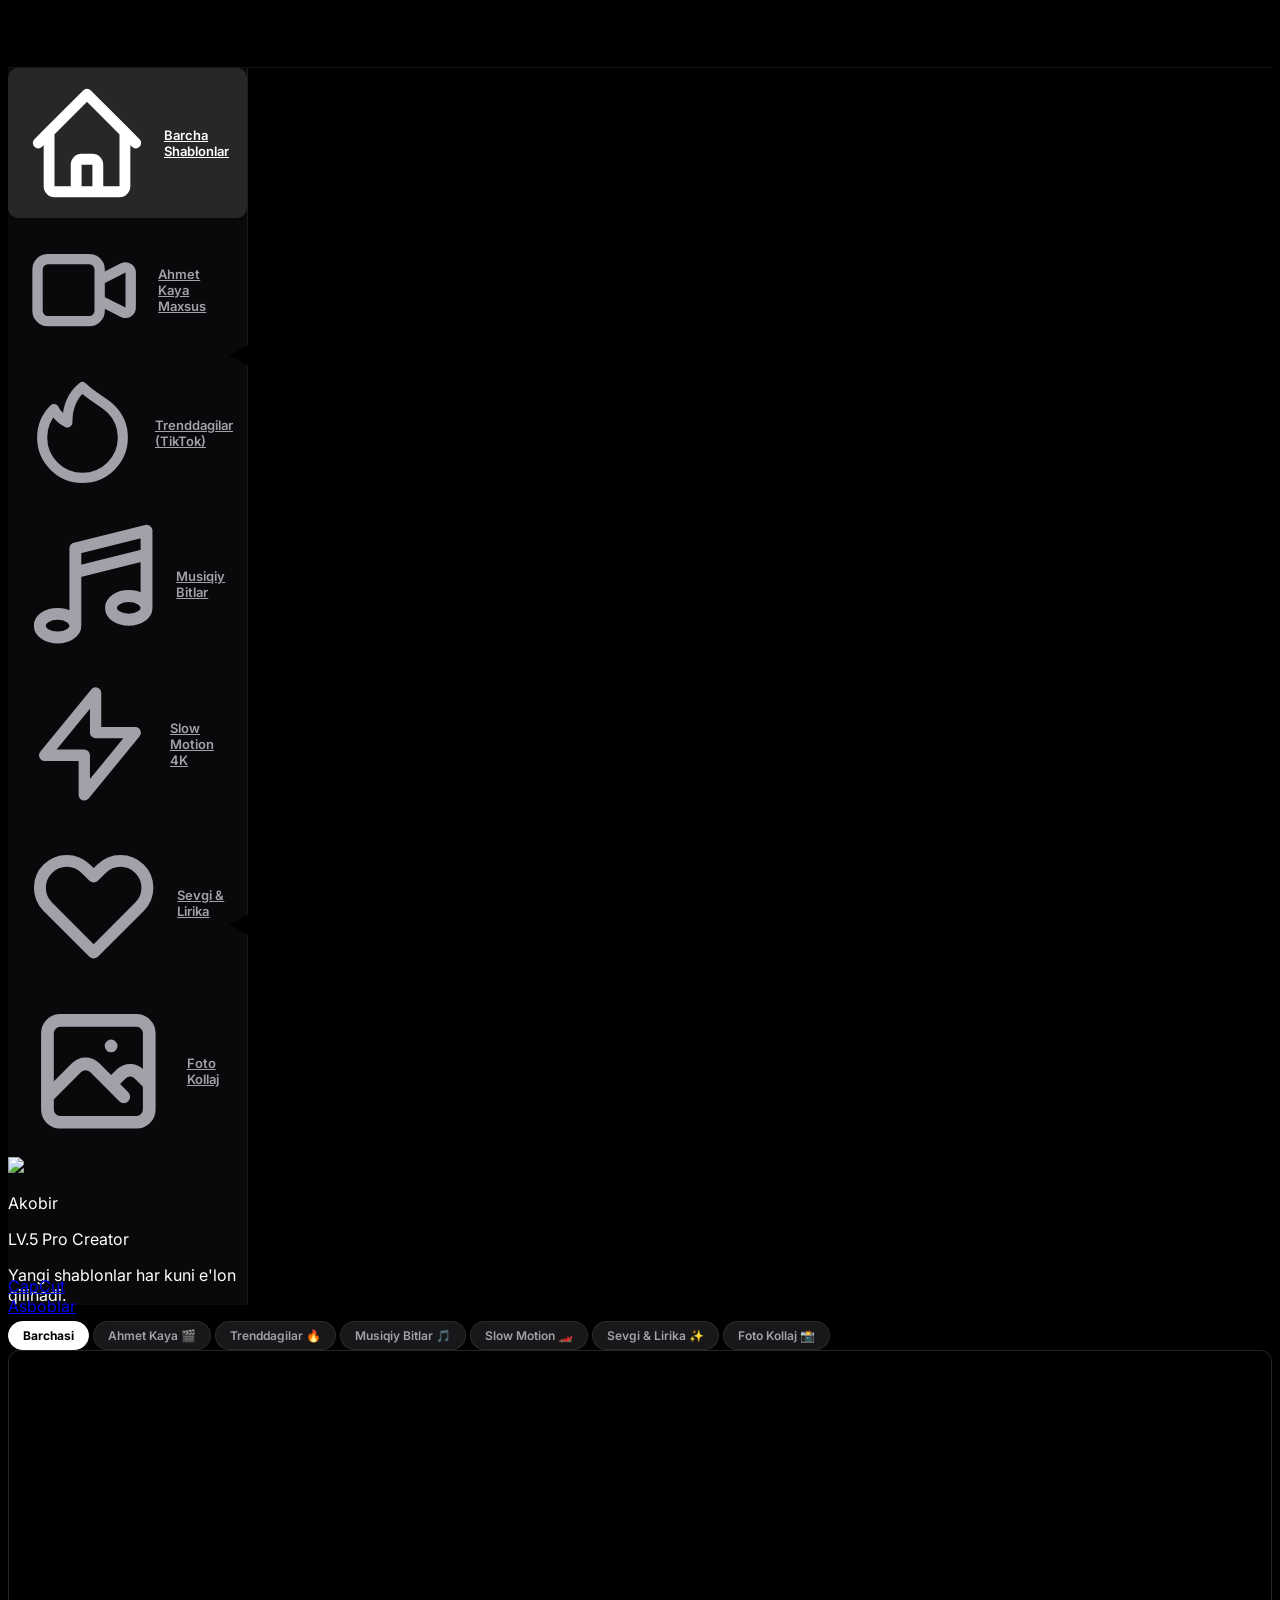
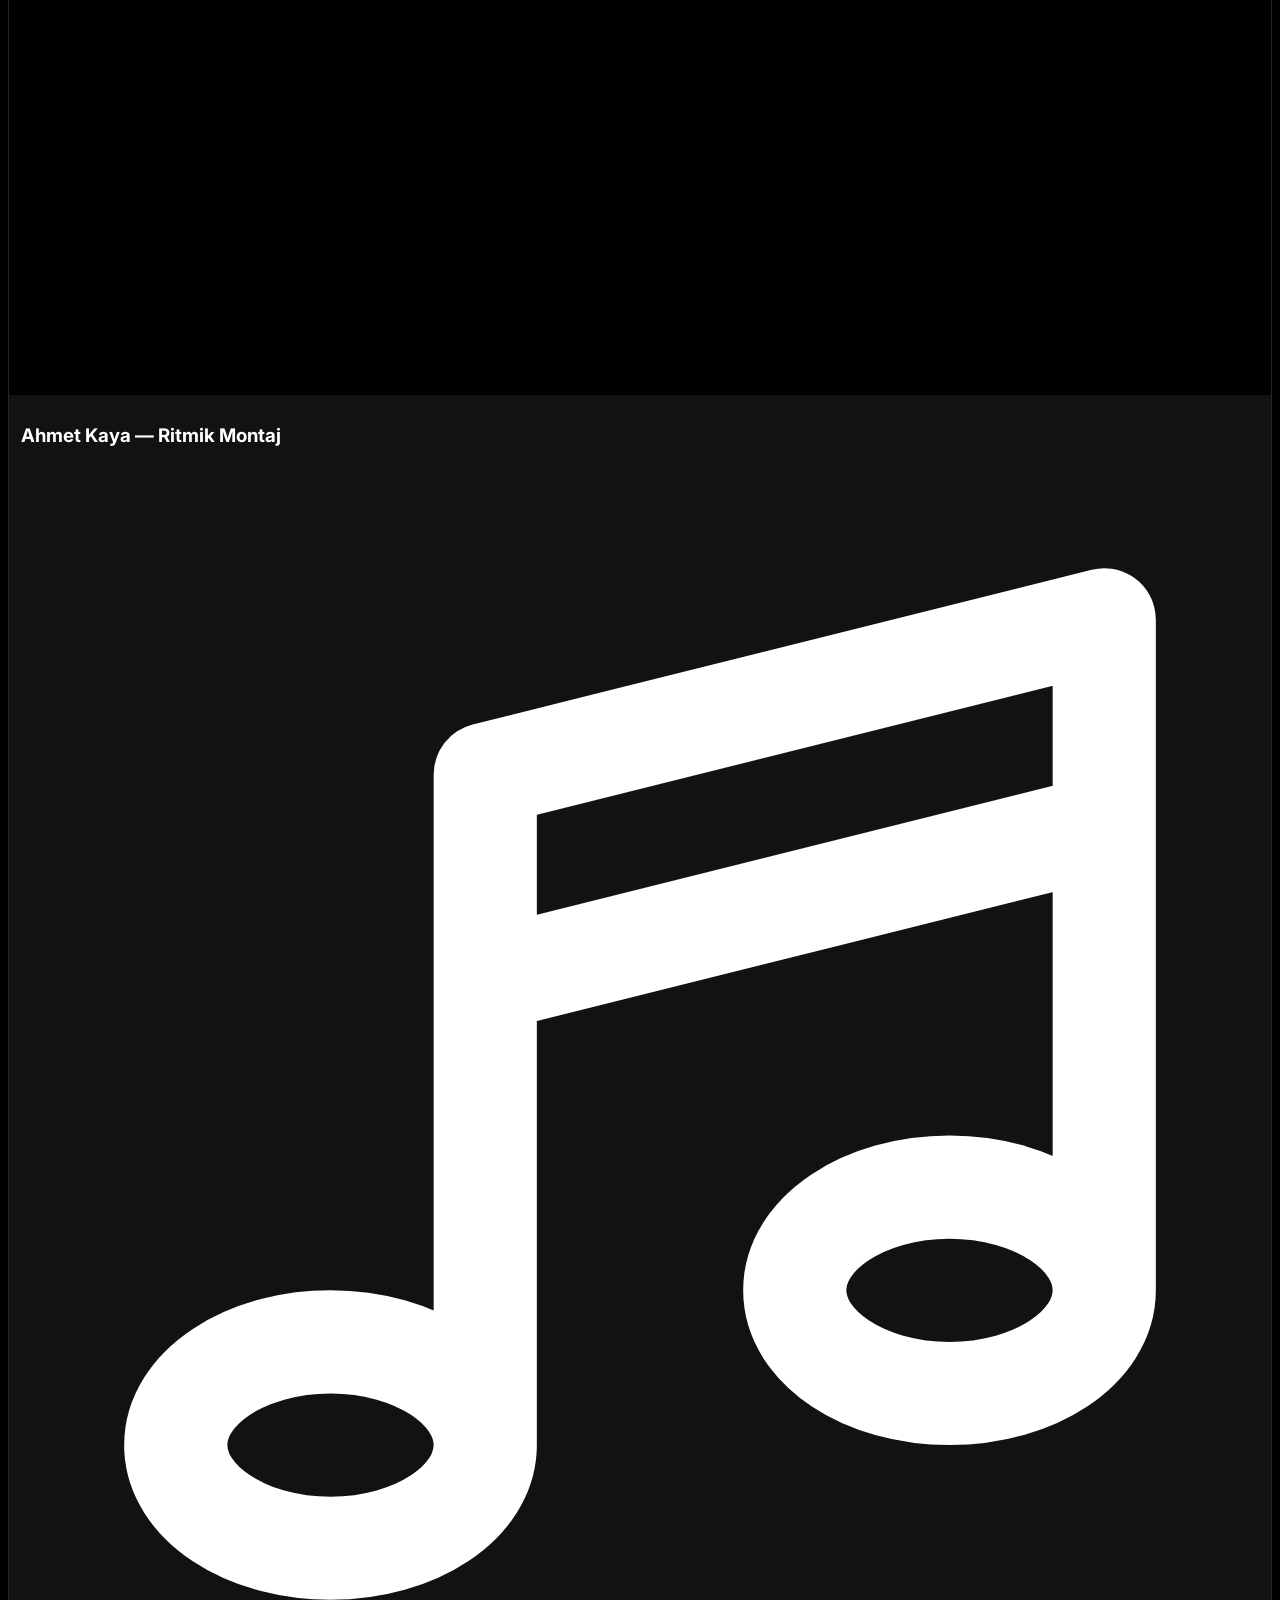
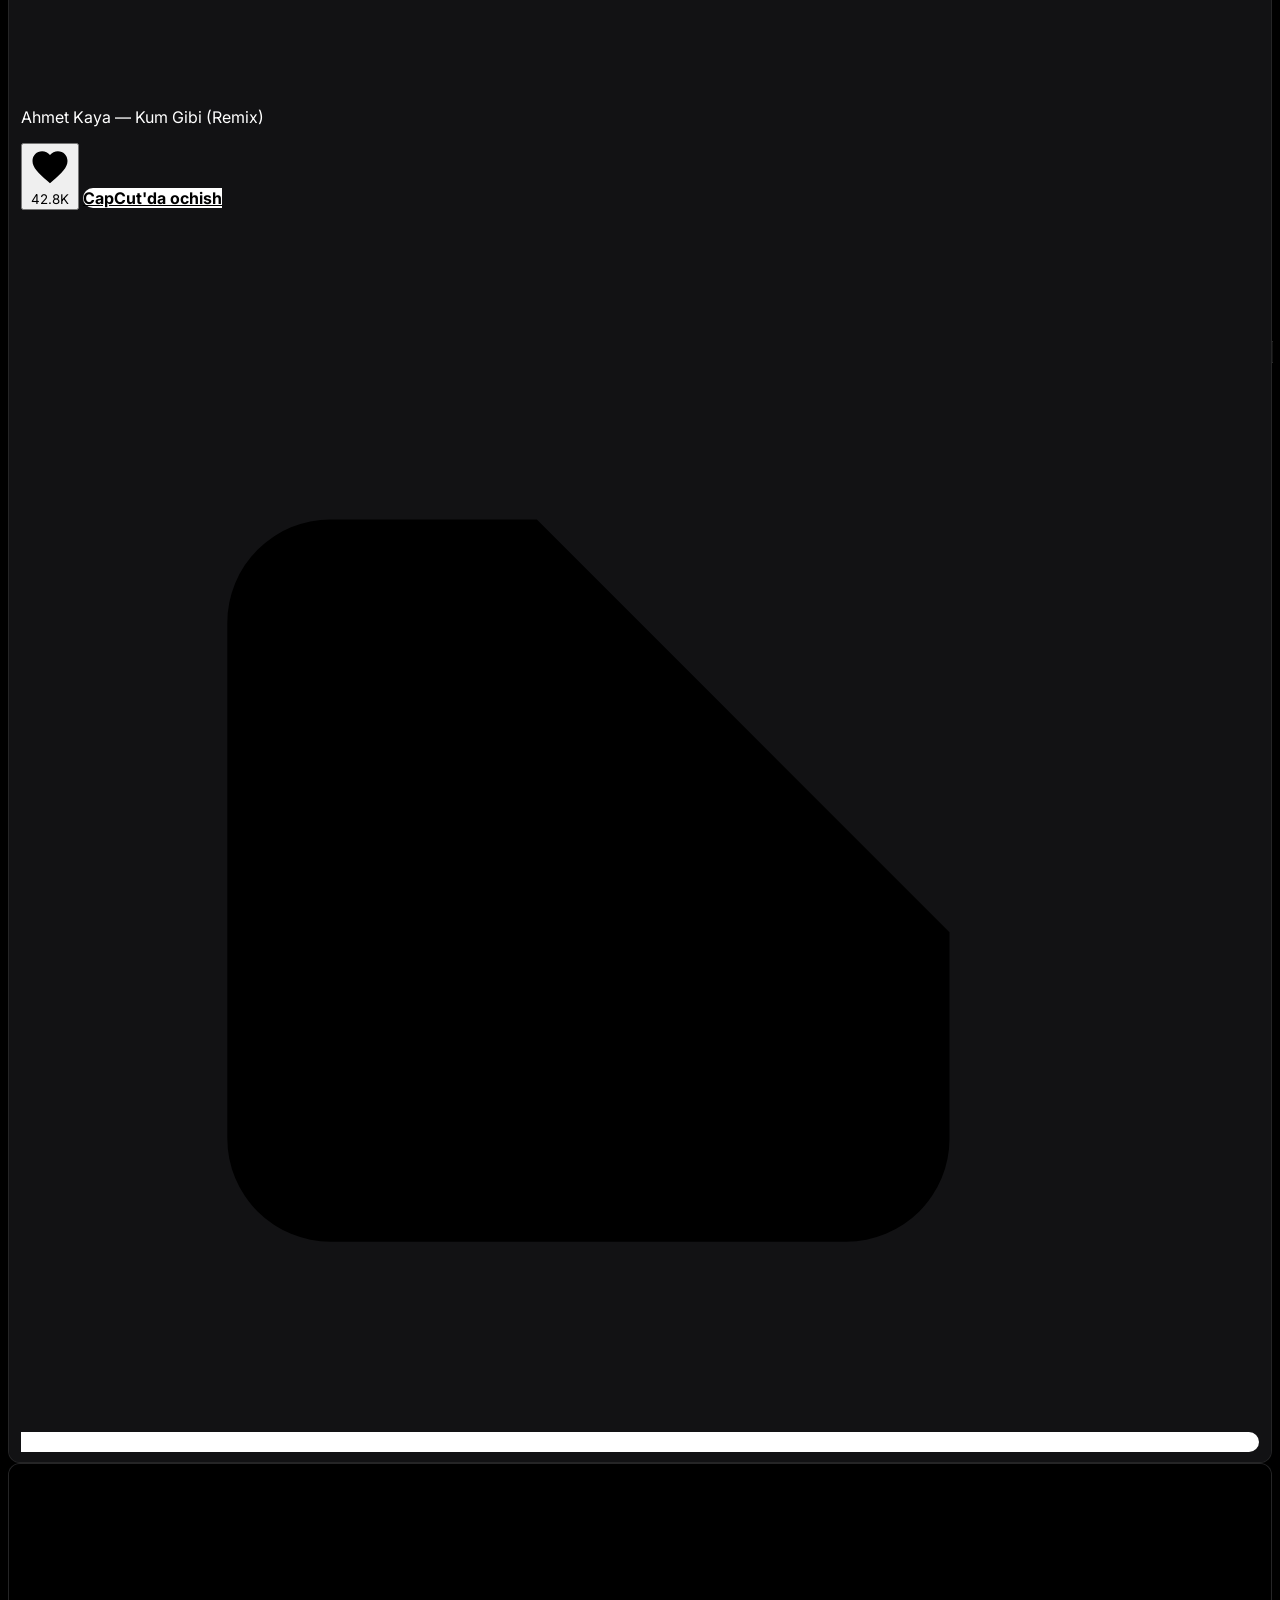
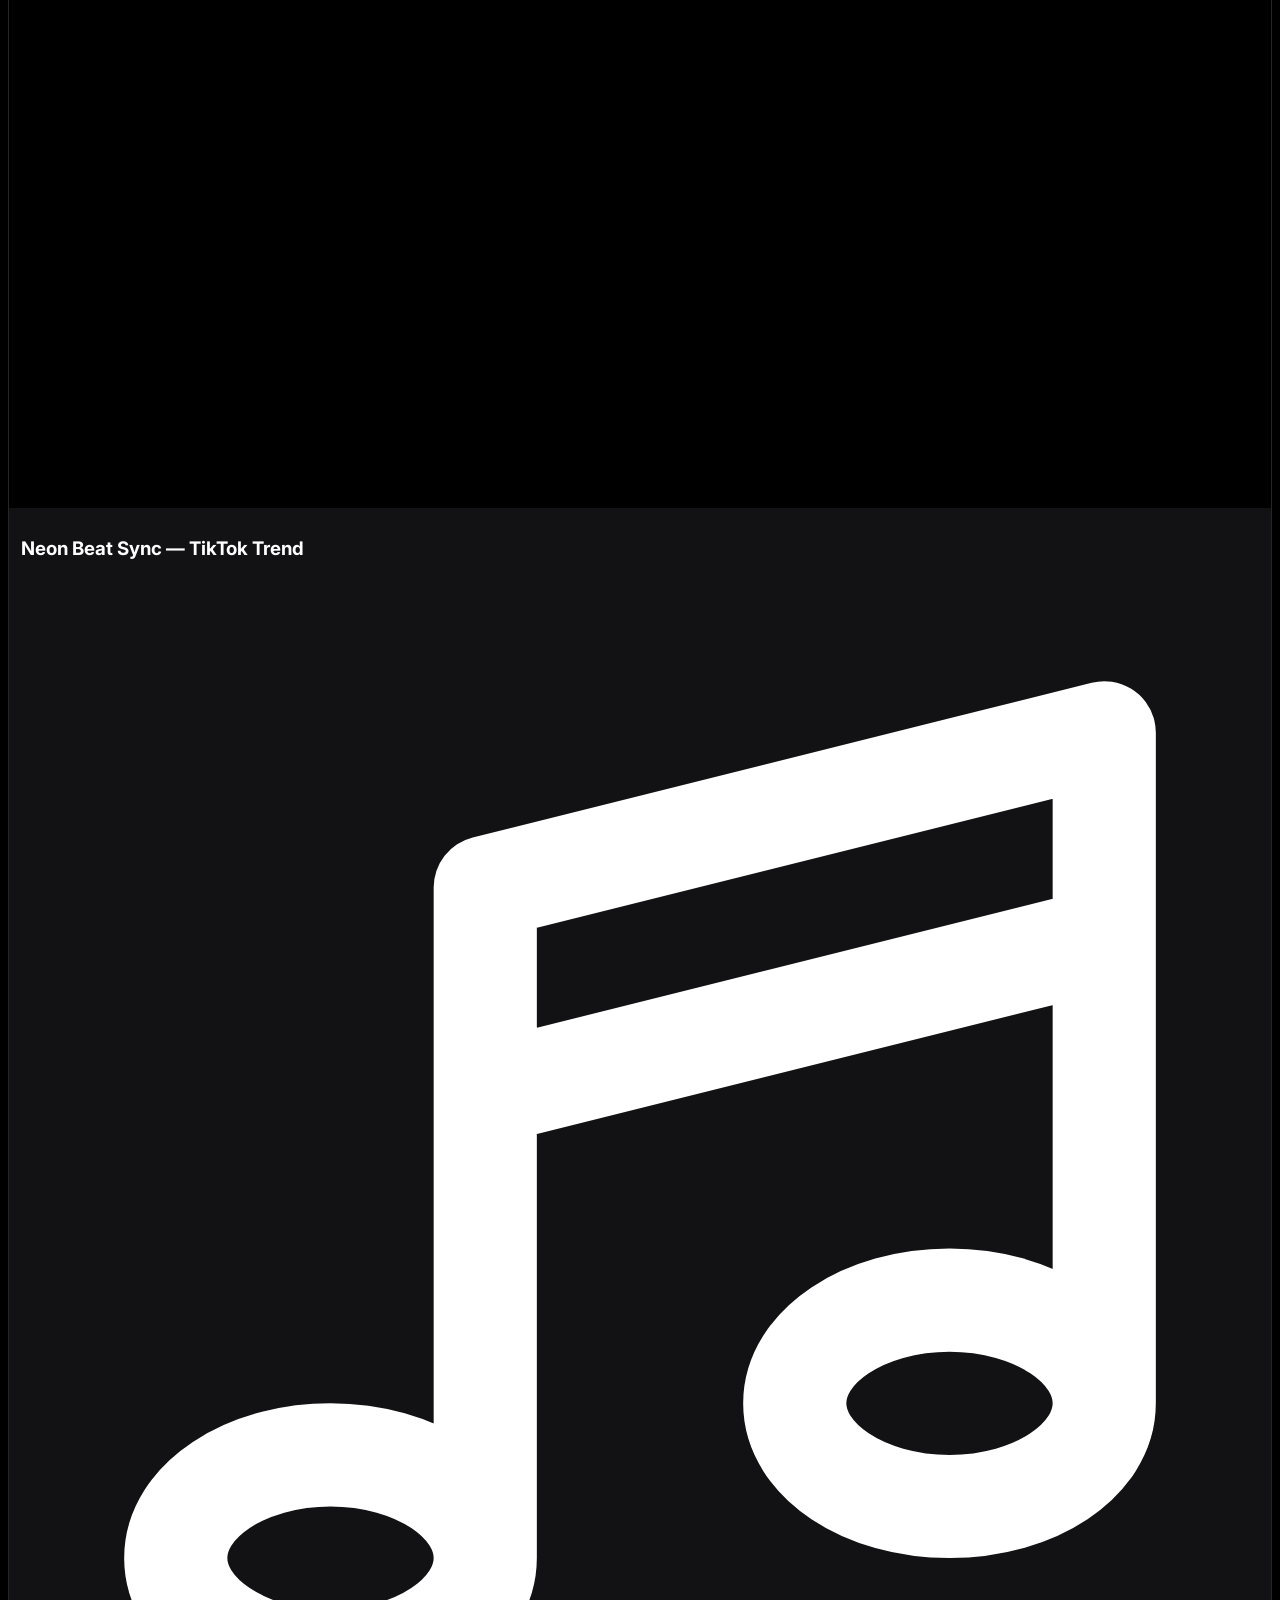
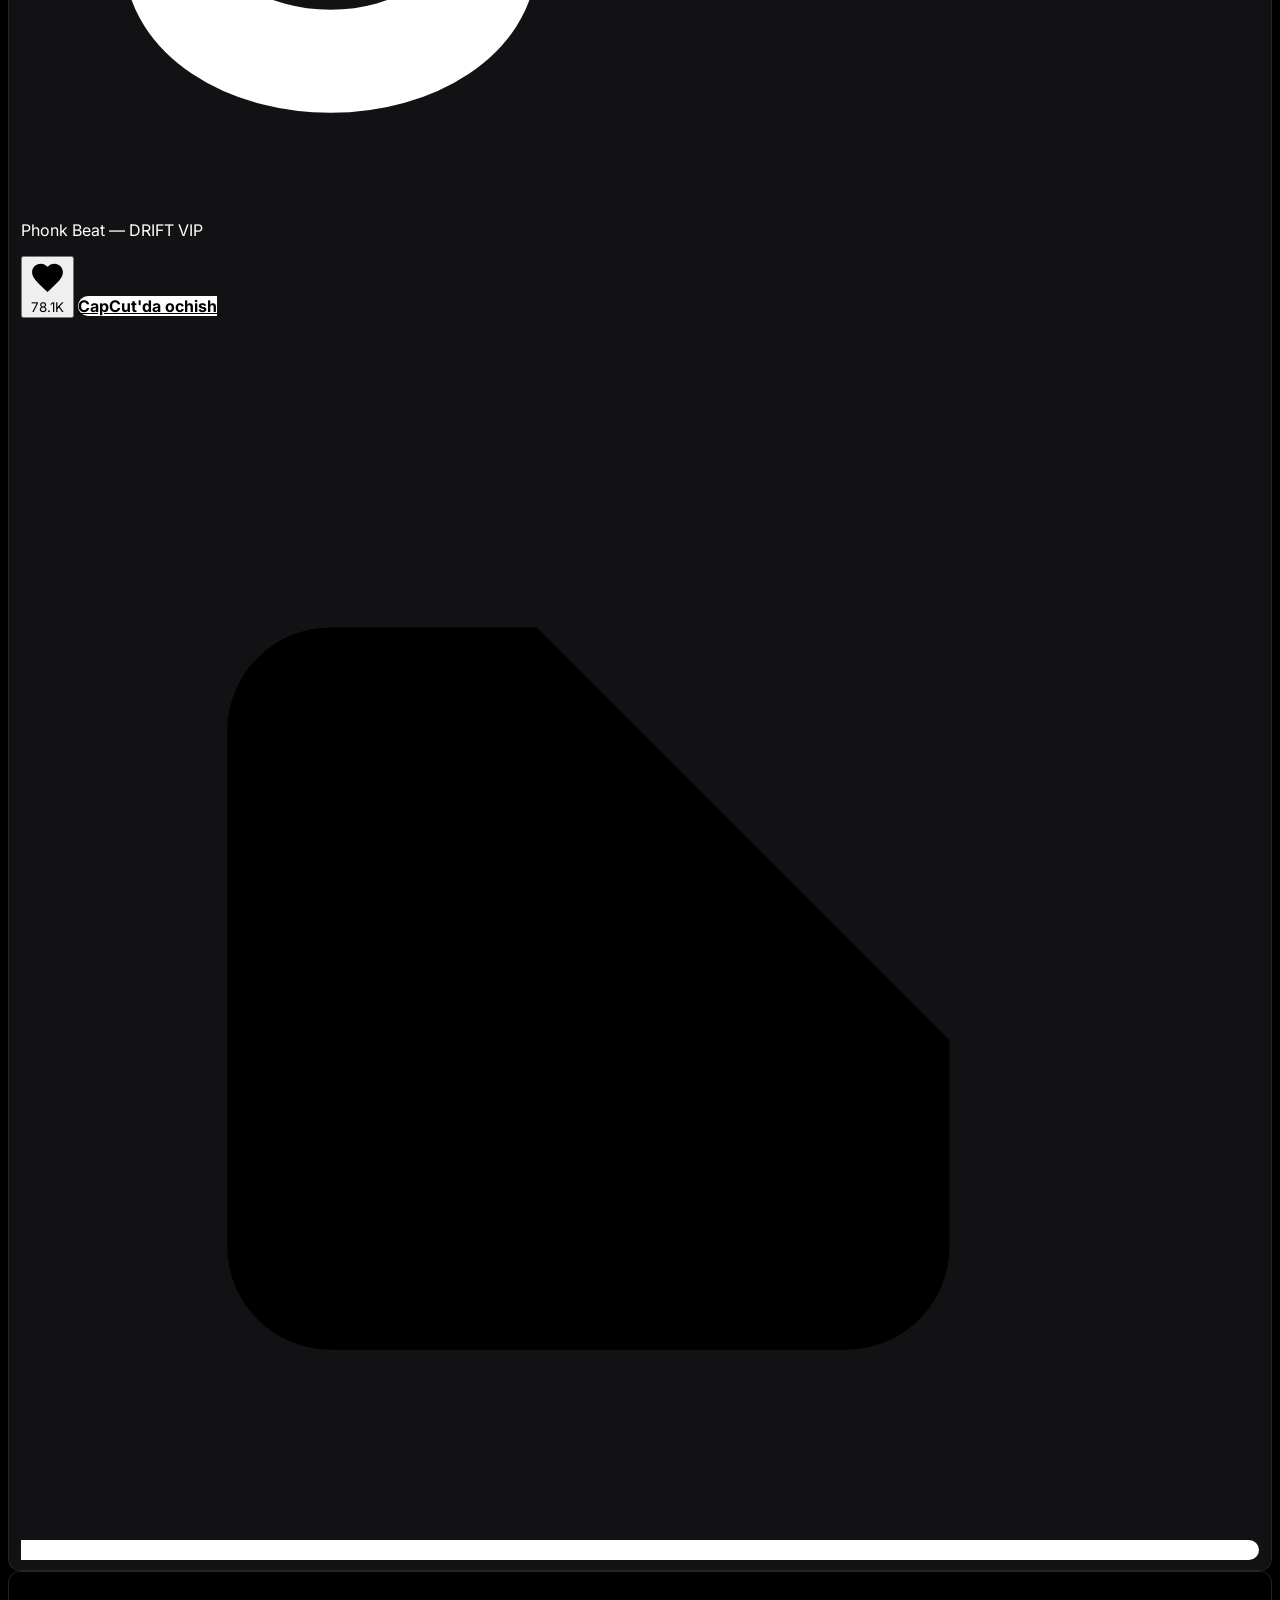
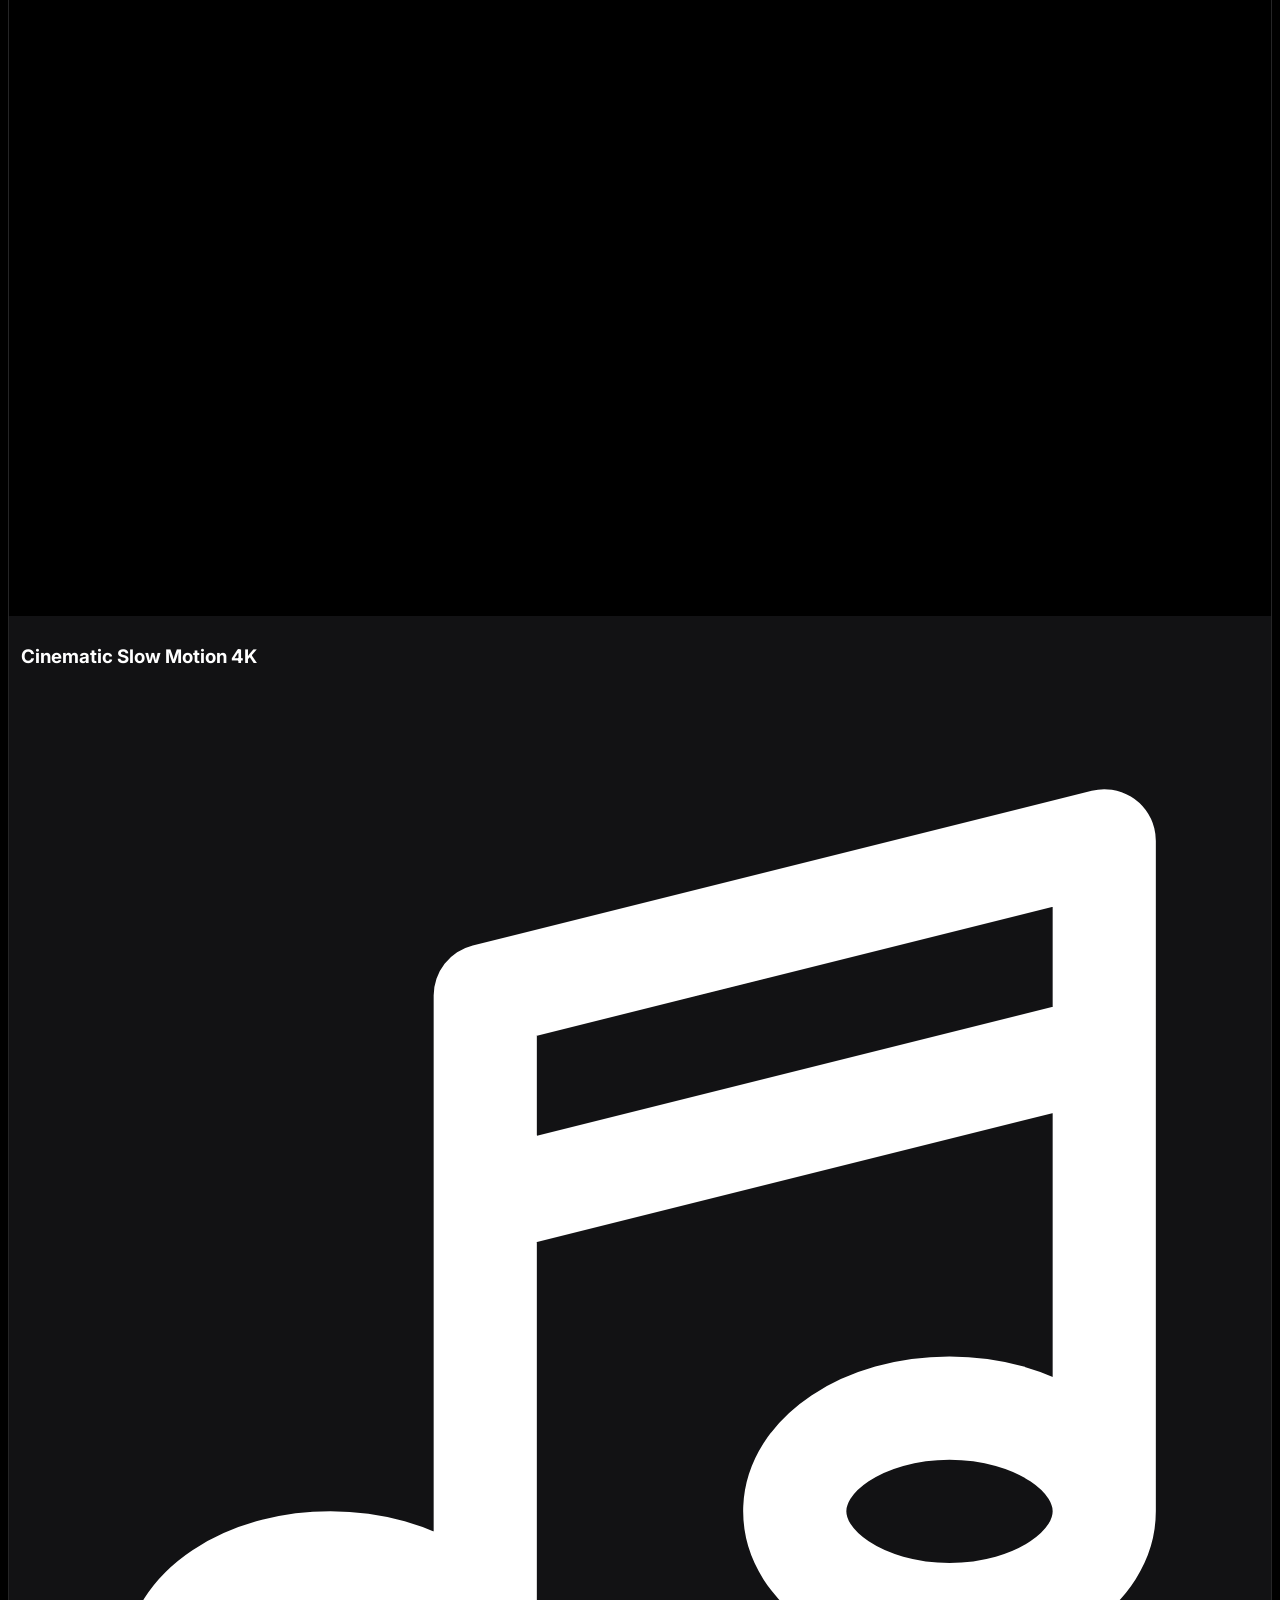
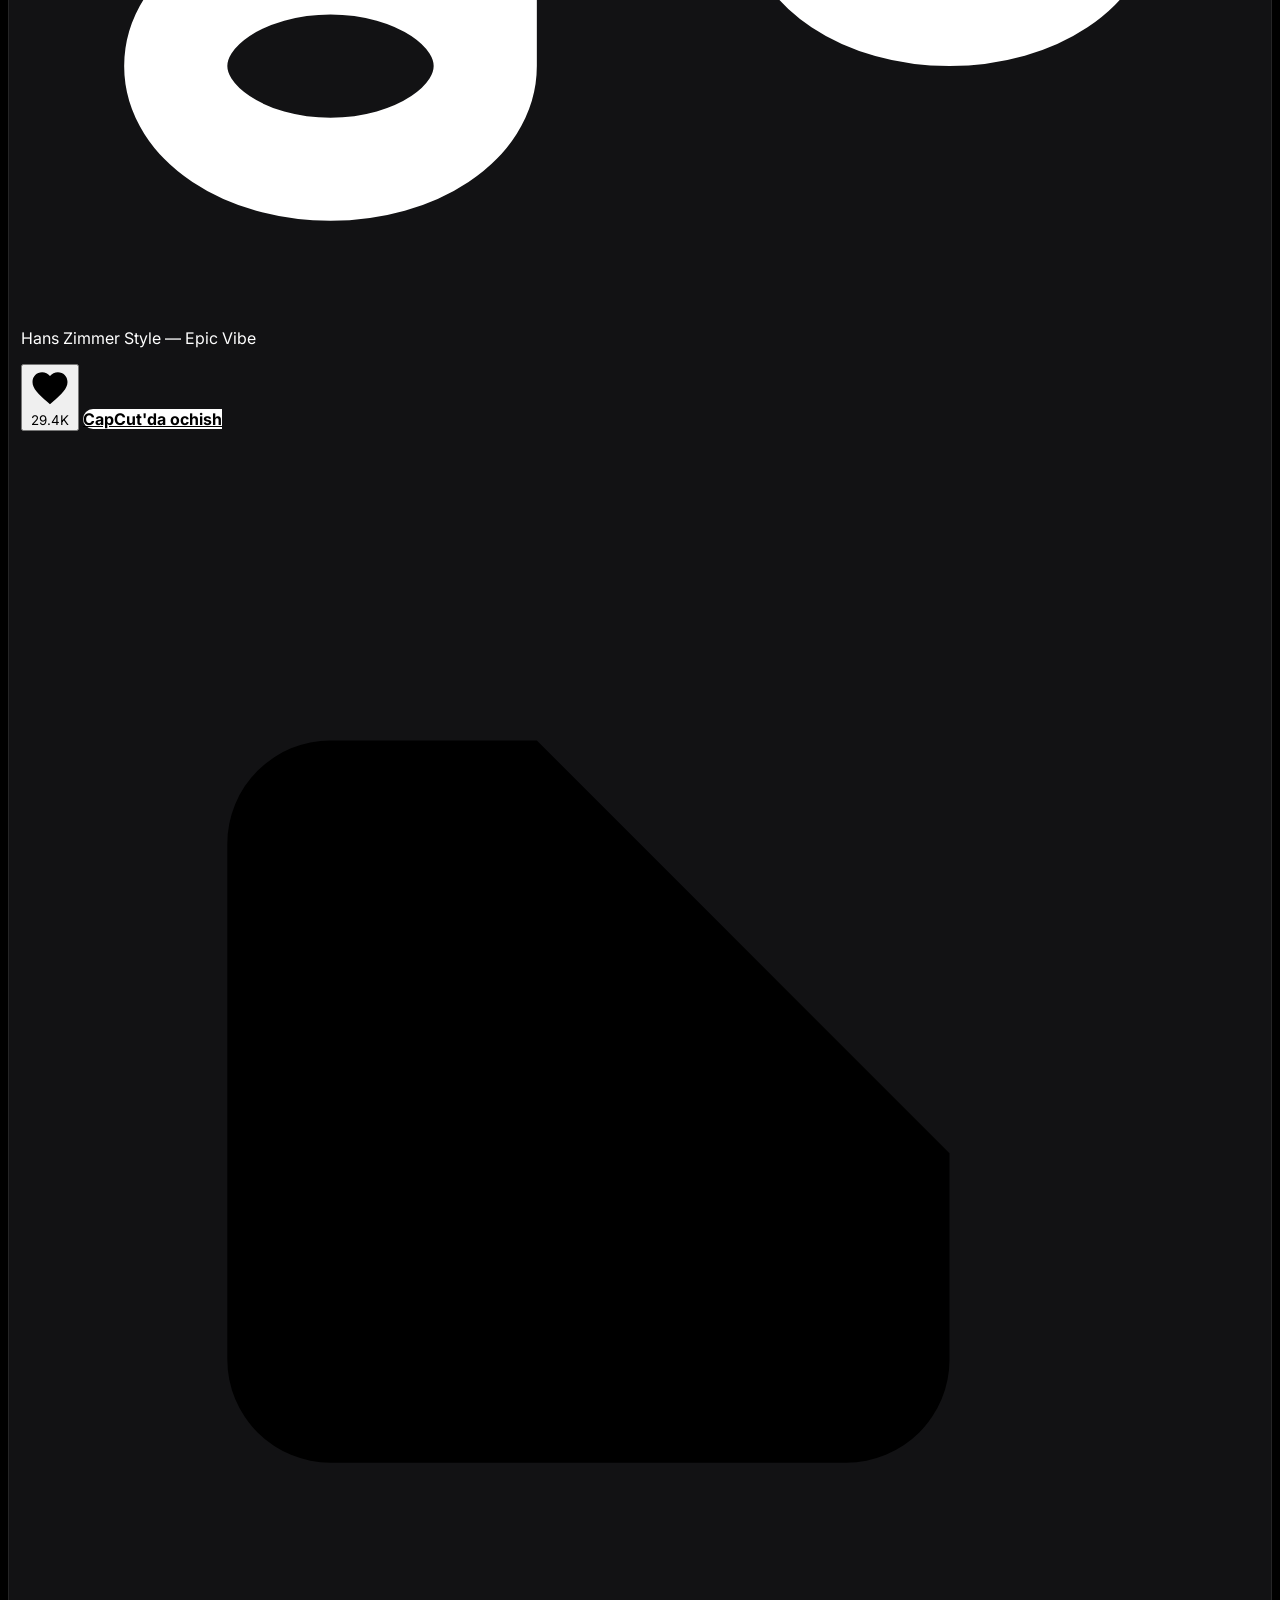
==== commit ad7d10d4: "1:1 rasmiy CapCut Templates web platformasi dizayniga to'liq o'tkazildi" ====
--- a/index.html
+++ b/index.html
@@ -3,16 +3,11 @@
 <head>
   <meta charset="UTF-8">
   <meta name="viewport" content="width=device-width, initial-scale=1.0">
-  <title>CapCut Templates | Akobir — Rasmiy Shablonlar Portali</title>
-
-  <!-- SEO Meta Teglar -->
-  <meta name="description" content="CapCut rasmiy uslubidagi eng sara video shablonlar to'plami. TikTok, Reels va Shorts uchun tayyor shablonlarni bir klikda CapCut ilovasida oching.">
+  <title>CapCut Templates | Rasmiy Shablonlar Kutubxonasi — Akobir</title>
+
+  <!-- SEO Meta -->
+  <meta name="description" content="CapCut rasmiy video shablonlar kutubxonasi. Trenddagi TikTok, Reels va Shorts shablonlarini to'g'ridan-to'g'ri CapCut ilovasida oching.">
   <meta name="author" content="Akobir">
-
-  <!-- Open Graph -->
-  <meta property="og:title" content="CapCut Templates | Akobir">
-  <meta property="og:description" content="CapCut uchun tayyor trend montaj shablonlari">
-  <meta property="og:image" content="https://images.unsplash.com/photo-1511671782779-c97d3d27a1d4?w=1200">
 
   <!-- Tailwind CSS CDN -->
   <script src="https://cdn.tailwindcss.com"></script>
@@ -20,299 +15,249 @@
   <!-- Maxsus CapCut Stillari -->
   <link rel="stylesheet" href="./css/style.css">
 </head>
-<body class="bg-black text-white selection:bg-cyan-400 selection:text-black">
-
-  <!-- ==================== CAPCUT ASOSIY HEADER ==================== -->
-  <header class="sticky top-0 z-40 bg-black/90 backdrop-blur-md border-b border-white/10 transition-all">
-    <div class="max-w-7xl mx-auto px-4 sm:px-6 lg:px-8 h-16 flex items-center justify-between gap-4">
-      
-      <!-- Chap tomon: CapCut Logotipi -->
-      <a href="#" class="flex items-center gap-2.5 flex-shrink-0 group">
-        <!-- Rasmiy CapCut trapetsiya logotipi (SVG) -->
-        <div class="w-8 h-8 rounded-lg bg-white flex items-center justify-center p-1.5 shadow-sm group-hover:scale-105 transition-transform">
+<body class="bg-black text-white antialiased">
+
+  <!-- ==================== CAPCUT HEADER ==================== -->
+  <header class="cc-header sticky top-0 z-40 flex items-center justify-between px-4 sm:px-6">
+    
+    <!-- Chap: CapCut Logotipi va Havolalar -->
+    <div class="flex items-center gap-6">
+      <a href="#" class="flex items-center gap-2 group">
+        <!-- Rasmiy CapCut trapetsiya logotipi -->
+        <div class="w-7 h-7 rounded-lg bg-white flex items-center justify-center p-1.5 shadow-sm group-hover:scale-105 transition-transform">
           <svg viewBox="0 0 40 40" class="w-full h-full" fill="none">
             <path d="M7 11L20 4L33 11L20 18L7 11Z" fill="#000000"/>
             <path d="M7 29L20 22L33 29L20 36L7 29Z" fill="#000000"/>
           </svg>
         </div>
-        <div class="flex items-baseline gap-1.5">
-          <span class="text-lg font-black tracking-tight text-white">CapCut</span>
-          <span class="text-xs font-semibold text-zinc-400 hidden sm:inline">Templates</span>
-        </div>
+        <span class="text-lg font-black tracking-tight text-white">CapCut</span>
       </a>
 
-      <!-- O'rta: CapCut Qidiruv Maydoni -->
-      <div class="flex-1 max-w-xl mx-2 sm:mx-4">
-        <div class="relative">
-          <div class="absolute inset-y-0 left-0 pl-3.5 flex items-center pointer-events-none text-zinc-400">
-            <svg class="w-4 h-4" fill="none" stroke="currentColor" viewBox="0 0 24 24">
-              <path stroke-linecap="round" stroke-linejoin="round" stroke-width="2.5" d="M21 21l-6-6m2-5a7 7 0 11-14 0 7 7 0 0114 0z"></path>
-            </svg>
-          </div>
-          <input 
-            type="text" 
-            id="search-input" 
-            placeholder="Shablon yoki musiqani qidiring (masalan: Ahmet Kaya, Beat, Trend)..." 
-            class="w-full pl-10 pr-4 py-2 text-xs sm:text-sm cc-search-input rounded-full focus:outline-none"
-          >
-        </div>
-      </div>
-
-      <!-- O'ng tomon: Tugmalar va Admin -->
-      <div class="flex items-center gap-2.5 flex-shrink-0">
-        <a href="admin.html" title="Admin boshqaruv" class="cc-btn-dark px-3 py-1.5 text-xs font-medium flex items-center gap-1.5">
-          <svg class="w-3.5 h-3.5 text-zinc-400" fill="none" stroke="currentColor" viewBox="0 0 24 24">
-            <path stroke-linecap="round" stroke-linejoin="round" stroke-width="2" d="M12 15v2m-6 4h12a2 2 0 002-2v-6a2 2 0 00-2-2H6a2 2 0 00-2 2v6a2 2 0 002 2zm10-10V7a4 4 0 00-8 0v4h8z"/>
-          </svg>
-          <span class="hidden sm:inline">Admin</span>
-        </a>
-
-        <!-- Creator Akobir Profil Pill -->
-        <div class="flex items-center gap-2 pl-1 border-l border-white/10">
-          <img src="https://images.unsplash.com/photo-1534528741775-53994a69daeb?w=100&auto=format&fit=crop&q=80" alt="Akobir" class="w-8 h-8 rounded-full object-cover border border-cyan-400/60 p-0.5">
-          <span class="text-xs font-bold text-white hidden md:inline">Akobir</span>
-        </div>
-      </div>
-
-    </div>
-  </header>
-
-  <main class="max-w-7xl mx-auto px-4 sm:px-6 lg:px-8 py-6">
-
-    <!-- ==================== CAPCUT CREATOR PROFIL BANNERI ==================== -->
-    <section class="mb-8 p-5 sm:p-7 rounded-2xl bg-[#0f0f13] border border-white/10 relative overflow-hidden">
-      <!-- Orqa xira nur -->
-      <div class="absolute -right-16 -top-16 w-64 h-64 bg-cyan-500/10 rounded-full blur-3xl pointer-events-none"></div>
-      
-      <div class="flex flex-col sm:flex-row items-center sm:items-start justify-between gap-6 relative z-10 text-center sm:text-left">
-        
-        <!-- Chap: Muallif ma'lumotlari -->
-        <div class="flex flex-col sm:flex-row items-center gap-4">
-          <div class="relative">
-            <img 
-              src="https://images.unsplash.com/photo-1534528741775-53994a69daeb?w=200&auto=format&fit=crop&q=80" 
-              alt="Akobir - CapCut Creator" 
-              class="w-20 h-20 sm:w-24 sm:h-24 rounded-full object-cover border-2 border-white/20 shadow-xl"
-            >
-            <!-- CapCut Verified Badge -->
-            <div class="absolute -bottom-1 -right-1 bg-cyan-400 text-black p-1 rounded-full shadow-md" title="Tasdiqlangan CapCut Muallifi">
-              <svg class="w-3.5 h-3.5" viewBox="0 0 20 20" fill="currentColor">
-                <path fill-rule="evenodd" d="M16.707 5.293a1 1 0 010 1.414l-8 8a1 1 0 01-1.414 0l-4-4a1 1 0 011.414-1.414L8 12.586l7.293-7.293a1 1 0 011.414 0z" clip-rule="evenodd"/>
-              </svg>
-            </div>
-          </div>
-
-          <div>
-            <div class="flex items-center justify-center sm:justify-start gap-2">
-              <h1 class="text-xl sm:text-2xl font-black text-white">Akobir</h1>
-              <span class="px-2 py-0.5 rounded text-[10px] font-black bg-gradient-to-r from-cyan-400 to-blue-500 text-black uppercase tracking-wider">
-                PRO CREATOR
-              </span>
-            </div>
-            <p class="text-xs text-zinc-400 mt-1 max-w-md">
-              CapCut rasmiy shablonlar muallifi. Trenddagi TikTok, Reels va Ahmet Kaya musiqiy video montajlari.
-            </p>
-
-            <!-- Statistika raqamlari -->
-            <div class="flex items-center justify-center sm:justify-start gap-4 mt-3 text-xs">
-              <div>
-                <span class="font-bold text-white text-sm">3.2M</span>
-                <span class="text-zinc-500 ml-1">Ko'rishlar</span>
-              </div>
-              <span class="w-1 h-1 rounded-full bg-zinc-700"></span>
-              <div>
-                <span class="font-bold text-white text-sm">1.8M</span>
-                <span class="text-zinc-500 ml-1">Foydalanish</span>
-              </div>
-              <span class="w-1 h-1 rounded-full bg-zinc-700"></span>
-              <div>
-                <span class="font-bold text-cyan-400 text-sm">52.4K</span>
-                <span class="text-zinc-500 ml-1">Obunachilar</span>
-              </div>
-            </div>
-          </div>
-        </div>
-
-        <!-- O'ng: Tugmalar -->
-        <div class="flex flex-wrap items-center justify-center gap-2.5">
-          <button id="follow-creator-btn" class="cc-btn-white px-5 py-2 text-xs font-bold shadow-md">
-            Obuna bo'lish +
-          </button>
-          
-          <a href="https://t.me/" target="_blank" rel="noopener" class="cc-btn-dark px-4 py-2 text-xs font-semibold flex items-center gap-1.5">
-            <svg class="w-3.5 h-3.5 text-[#229ED9]" viewBox="0 0 24 24" fill="currentColor">
-              <path d="M12 2C6.48 2 2 6.48 2 12s4.48 10 10 10 10-4.48 10-10S17.52 2 12 2zm4.64 6.8c-.15 1.58-.8 5.42-1.13 7.19-.14.75-.42 1-.68 1.03-.58.05-1.02-.38-1.58-.75-.88-.58-1.38-.94-2.23-1.5-.99-.65-.35-1.01.22-1.59.15-.15 2.71-2.48 2.76-2.69a.2.2 0 00-.05-.18c-.06-.05-.14-.03-.21-.02-.09.02-1.49.95-4.22 2.79-.4.27-.76.41-1.08.4-.36-.01-1.04-.2-1.55-.37-.63-.2-1.12-.31-1.08-.66.02-.18.27-.36.74-.55 2.92-1.27 4.86-2.11 5.83-2.52 2.77-1.16 3.35-1.36 3.73-1.36.08 0 .27.02.39.12.1.08.13.19.14.27-.01.06.01.24 0 .38z"/>
-            </svg>
-            <span>Telegram</span>
-          </a>
-
-          <a href="https://instagram.com/" target="_blank" rel="noopener" class="cc-btn-dark px-4 py-2 text-xs font-semibold flex items-center gap-1.5">
-            <svg class="w-3.5 h-3.5 text-pink-400" viewBox="0 0 24 24" fill="currentColor">
-              <path d="M12 2.163c3.204 0 3.584.012 4.85.07 3.252.148 4.771 1.691 4.919 4.919.058 1.265.069 1.645.069 4.849 0 3.205-.012 3.584-.069 4.849-.149 3.225-1.664 4.771-4.919 4.919-1.266.058-1.644.07-4.85.07-3.204 0-3.584-.012-4.849-.07-3.26-.149-4.771-1.699-4.919-4.92-.058-1.265-.07-1.644-.07-4.849 0-3.204.013-3.583.07-4.849.149-3.227 1.664-4.771 4.919-4.919 1.266-.057 1.645-.069 4.849-.069zm0-2.163c-3.259 0-3.667.014-4.947.072-4.358.2-6.78 2.618-6.98 6.98-.059 1.281-.073 1.689-.073 4.948 0 3.259.014 3.668.072 4.948.2 4.358 2.618 6.78 6.98 6.98 1.281.058 1.689.072 4.948.072 3.259 0 3.668-.014 4.948-.072 4.354-.2 6.782-2.618 6.979-6.98.059-1.28.073-1.689.073-4.948 0-3.259-.014-3.667-.072-4.947-.196-4.354-2.617-6.78-6.979-6.98-1.281-.059-1.69-.073-4.949-.073zm0 5.838c-3.403 0-6.162 2.759-6.162 6.162s2.759 6.163 6.162 6.163 6.162-2.759 6.162-6.163c0-3.403-2.759-6.162-6.162-6.162zm0 10.162c-2.209 0-4-1.79-4-4 0-2.209 1.791-4 4-4s4 1.791 4 4c0 2.21-1.791 4-4 4zm6.406-11.845c-.796 0-1.441.645-1.441 1.44s.645 1.44 1.441 1.44c.795 0 1.439-.645 1.439-1.44s-.644-1.44-1.439-1.44z"/>
-            </svg>
-            <span>Instagram</span>
-          </a>
-        </div>
-
-      </div>
-    </section>
-
-    <!-- ==================== CAPCUT KATEGORIYA CHIPS ==================== -->
-    <div id="chips-container" class="flex items-center gap-2 overflow-x-auto pb-4 mb-6 scrollbar-none text-xs font-semibold">
-      <button class="cc-chip active px-4 py-2 rounded-full whitespace-nowrap" data-cat="all">
-        Barchasi
-      </button>
-      <button class="cc-chip px-4 py-2 rounded-full whitespace-nowrap" data-cat="trending">
-        Trenddagilar 🔥
-      </button>
-      <button class="cc-chip px-4 py-2 rounded-full whitespace-nowrap" data-cat="Ahmet Kaya">
-        Ahmet Kaya 🎬
-      </button>
-      <button class="cc-chip px-4 py-2 rounded-full whitespace-nowrap" data-cat="Musiqa & Beat">
-        Musiqa & Beat 🎵
-      </button>
-      <button class="cc-chip px-4 py-2 rounded-full whitespace-nowrap" data-cat="Slow Motion">
-        Slow Motion 🏎️
-      </button>
-      <button class="cc-chip px-4 py-2 rounded-full whitespace-nowrap" data-cat="Sevgi & Lirika">
-        Sevgi & Lirika ✨
-      </button>
-      <button class="cc-chip px-4 py-2 rounded-full whitespace-nowrap" data-cat="Foto Kollaj">
-        Foto Kollaj 📸
-      </button>
-    </div>
-
-    <!-- ==================== CAPCUT SHABLONLAR FEED ==================== -->
-    <div id="templates-grid" class="grid grid-cols-1 sm:grid-cols-2 lg:grid-cols-3 gap-5">
-      <!-- Shablonlar JavaScript orqali shu yerga yuklanadi -->
-    </div>
-
-    <!-- Bo'sh holat -->
-    <div id="empty-state" class="hidden py-16 text-center">
-      <div class="w-14 h-14 mx-auto rounded-full bg-zinc-900 border border-white/10 flex items-center justify-center text-zinc-500 mb-3">
-        <svg class="w-6 h-6" fill="none" stroke="currentColor" viewBox="0 0 24 24">
+      <!-- Asosiy Navigatsiya (Desktop) -->
+      <nav class="hidden lg:flex items-center gap-5 text-xs font-semibold text-zinc-400">
+        <a href="#" class="hover:text-white transition flex items-center gap-1">
+          <span>Asboblar</span>
+          <svg class="w-3 h-3" fill="none" stroke="currentColor" viewBox="0 0 24 24"><path stroke-linecap="round" stroke-linejoin="round" stroke-width="2" d="M19 9l-7 7-7-7"/></svg>
+        </a>
+        <a href="#" class="text-white font-bold border-b-2 border-white pb-0.5">Shablonlar</a>
+        <a href="#" class="hover:text-white transition">Musiqalar</a>
+        <a href="#" class="hover:text-white transition">Ilhomlanish</a>
+      </nav>
+    </div>
+
+    <!-- O'rta: CapCut Qidiruv Maydoni -->
+    <div class="flex-1 max-w-md mx-3">
+      <div class="relative cc-search-bar px-3.5 py-1.5 flex items-center gap-2">
+        <svg class="w-4 h-4 text-zinc-400 flex-shrink-0" fill="none" stroke="currentColor" viewBox="0 0 24 24">
           <path stroke-linecap="round" stroke-linejoin="round" stroke-width="2" d="M21 21l-6-6m2-5a7 7 0 11-14 0 7 7 0 0114 0z"></path>
         </svg>
-      </div>
-      <h3 class="text-base font-bold text-white">Shablon topilmadi</h3>
-      <p class="text-xs text-zinc-400 mt-1">Boshqa so'z bilan qidirib ko'ring yoki boshqa kategoriyani tanlang.</p>
-    </div>
-
-  </main>
-
-  <!-- ==================== FOOTER ==================== -->
-  <footer class="mt-20 py-8 border-t border-white/10 text-xs text-zinc-500 text-center">
-    <div class="max-w-7xl mx-auto px-4 flex flex-col sm:flex-row items-center justify-between gap-4">
-      <div class="flex items-center gap-2">
-        <span class="font-bold text-white">Akobir CapCut Hub</span>
-        <span>•</span>
-        <span>CapCut® Bytedance Ltd kompaniyasining savdo belgisi</span>
-      </div>
-      <div class="flex items-center gap-4">
-        <a href="admin.html" class="hover:text-white transition">Admin Panel</a>
-      </div>
-    </div>
-  </footer>
-
-  <!-- ==================== CAPCUT DETAIL POPUP (MODAL) ==================== -->
+        <input 
+          type="text" 
+          id="search-input" 
+          placeholder="CapCut shablonlarini qidiring..." 
+          class="w-full bg-transparent text-xs text-white placeholder-zinc-500 focus:outline-none"
+        >
+      </div>
+    </div>
+
+    <!-- O'ng: Admin, Yuklab olish va Akobir Profil -->
+    <div class="flex items-center gap-3">
+      <a href="admin.html" class="cc-btn-secondary px-3 py-1.5 text-xs font-medium flex items-center gap-1">
+        <svg class="w-3.5 h-3.5 text-zinc-400" fill="none" stroke="currentColor" viewBox="0 0 24 24"><path stroke-linecap="round" stroke-linejoin="round" stroke-width="2" d="M12 15v2m-6 4h12a2 2 0 002-2v-6a2 2 0 00-2-2H6a2 2 0 00-2 2v6a2 2 0 002 2zm10-10V7a4 4 0 00-8 0v4h8z"/></svg>
+        <span class="hidden sm:inline">Admin</span>
+      </a>
+
+      <!-- Akobir Profil avatar -->
+      <div class="flex items-center gap-2 pl-2 border-l border-white/10">
+        <div class="relative">
+          <img src="https://images.unsplash.com/photo-1534528741775-53994a69daeb?w=100&auto=format&fit=crop&q=80" alt="Akobir" class="w-7 h-7 rounded-full object-cover border border-cyan-400">
+          <div class="absolute -bottom-0.5 -right-0.5 w-2.5 h-2.5 bg-cyan-400 rounded-full border border-black"></div>
+        </div>
+        <span class="text-xs font-bold text-white hidden md:inline">Akobir</span>
+      </div>
+    </div>
+
+  </header>
+
+  <!-- ==================== ASOSIY BODY LAYOUT (SIDEBAR + FEED) ==================== -->
+  <div class="flex min-h-[calc(100vh-60px)]">
+    
+    <!-- CHAP SIDEBAR (Desktop) -->
+    <aside class="cc-sidebar hidden md:flex flex-col justify-between p-3 flex-shrink-0">
+      <div class="space-y-1">
+        <a href="#" class="cc-nav-item active" data-cat="all">
+          <svg class="w-4 h-4 text-cyan-400" fill="none" stroke="currentColor" viewBox="0 0 24 24"><path stroke-linecap="round" stroke-linejoin="round" stroke-width="2" d="M3 12l2-2m0 0l7-7 7 7M5 10v10a1 1 0 001 1h3m10-11l2 2m-2-2v10a1 1 0 01-1 1h-3m-6 0a1 1 0 001-1v-4a1 1 0 011-1h2a1 1 0 011 1v4a1 1 0 001 1m-6 0h6"/></svg>
+          <span>Barcha Shablonlar</span>
+        </a>
+
+        <a href="#" class="cc-nav-item" data-cat="Ahmet Kaya">
+          <svg class="w-4 h-4 text-pink-500" fill="none" stroke="currentColor" viewBox="0 0 24 24"><path stroke-linecap="round" stroke-linejoin="round" stroke-width="2" d="M15 10l4.553-2.276A1 1 0 0121 8.618v6.764a1 1 0 01-1.447.894L15 14M5 18h8a2 2 0 002-2V8a2 2 0 00-2-2H5a2 2 0 00-2 2v8a2 2 0 002 2z"/></svg>
+          <span>Ahmet Kaya Maxsus</span>
+        </a>
+
+        <a href="#" class="cc-nav-item" data-cat="trending">
+          <svg class="w-4 h-4 text-amber-400" fill="none" stroke="currentColor" viewBox="0 0 24 24"><path stroke-linecap="round" stroke-linejoin="round" stroke-width="2" d="M17.657 18.657A8 8 0 016.343 7.343S7 9 9 10c0-2 .5-5 2.986-7C14 5 16.09 5.777 17.656 7.343A7.975 7.975 0 0120 13a7.975 7.975 0 01-2.343 5.657z"/></svg>
+          <span>Trenddagilar (TikTok)</span>
+        </a>
+
+        <a href="#" class="cc-nav-item" data-cat="Musiqa & Beat">
+          <svg class="w-4 h-4 text-purple-400" fill="none" stroke="currentColor" viewBox="0 0 24 24"><path stroke-linecap="round" stroke-linejoin="round" stroke-width="2" d="M9 19V6l12-3v13M9 19c0 1.105-1.343 2-3 2s-3-.895-3-2 1.343-2 3-2 3 .895 3 2zm12-3c0 1.105-1.343 2-3 2s-3-.895-3-2 1.343-2 3-2 3 .895 3 2zM9 10l12-3"/></svg>
+          <span>Musiqiy Bitlar</span>
+        </a>
+
+        <a href="#" class="cc-nav-item" data-cat="Slow Motion">
+          <svg class="w-4 h-4 text-emerald-400" fill="none" stroke="currentColor" viewBox="0 0 24 24"><path stroke-linecap="round" stroke-linejoin="round" stroke-width="2" d="M13 10V3L4 14h7v7l9-11h-7z"/></svg>
+          <span>Slow Motion 4K</span>
+        </a>
+
+        <a href="#" class="cc-nav-item" data-cat="Sevgi & Lirika">
+          <svg class="w-4 h-4 text-rose-400" fill="none" stroke="currentColor" viewBox="0 0 24 24"><path stroke-linecap="round" stroke-linejoin="round" stroke-width="2" d="M4.318 6.318a4.5 4.5 0 000 6.364L12 20.364l7.682-7.682a4.5 4.5 0 00-6.364-6.364L12 7.636l-1.318-1.318a4.5 4.5 0 00-6.364 0z"/></svg>
+          <span>Sevgi & Lirika</span>
+        </a>
+
+        <a href="#" class="cc-nav-item" data-cat="Foto Kollaj">
+          <svg class="w-4 h-4 text-blue-400" fill="none" stroke="currentColor" viewBox="0 0 24 24"><path stroke-linecap="round" stroke-linejoin="round" stroke-width="2" d="M4 16l4.586-4.586a2 2 0 012.828 0L16 16m-2-2l1.586-1.586a2 2 0 012.828 0L20 14m-6-6h.01M6 20h12a2 2 0 002-2V6a2 2 0 00-2-2H6a2 2 0 00-2 2v12a2 2 0 002 2z"/></svg>
+          <span>Foto Kollaj</span>
+        </a>
+      </div>
+
+      <!-- Pastki Creator Karta -->
+      <div class="p-3.5 rounded-xl bg-[#131316] border border-white/5 text-xs">
+        <div class="flex items-center gap-2">
+          <img src="https://images.unsplash.com/photo-1534528741775-53994a69daeb?w=100&auto=format&fit=crop&q=80" class="w-8 h-8 rounded-full object-cover">
+          <div>
+            <p class="font-bold text-white">Akobir</p>
+            <p class="text-[10px] text-cyan-400 font-semibold">LV.5 Pro Creator</p>
+          </div>
+        </div>
+        <p class="text-[11px] text-zinc-400 mt-2">Yangi shablonlar har kuni e'lon qilinadi.</p>
+      </div>
+    </aside>
+
+    <!-- O'NG ASOSIY KONTENT -->
+    <main class="flex-1 p-4 sm:p-6 lg:p-8 overflow-y-auto">
+      
+      <!-- Kategoriya Chips Qatori -->
+      <div class="flex items-center gap-2 overflow-x-auto pb-4 mb-6 scrollbar-none">
+        <button class="cc-tag-chip active" data-cat="all">Barchasi</button>
+        <button class="cc-tag-chip" data-cat="Ahmet Kaya">Ahmet Kaya 🎬</button>
+        <button class="cc-tag-chip" data-cat="trending">Trenddagilar 🔥</button>
+        <button class="cc-tag-chip" data-cat="Musiqa & Beat">Musiqiy Bitlar 🎵</button>
+        <button class="cc-tag-chip" data-cat="Slow Motion">Slow Motion 🏎️</button>
+        <button class="cc-tag-chip" data-cat="Sevgi & Lirika">Sevgi & Lirika ✨</button>
+        <button class="cc-tag-chip" data-cat="Foto Kollaj">Foto Kollaj 📸</button>
+      </div>
+
+      <!-- Shablonlar To'ri (4-5 Ustunli CapCut uslubi) -->
+      <div id="templates-grid" class="grid grid-cols-2 sm:grid-cols-3 lg:grid-cols-4 xl:grid-cols-5 gap-3.5 sm:gap-4">
+        <!-- JS orqali kartochkalar chiziladi -->
+      </div>
+
+      <!-- Bo'sh holat -->
+      <div id="empty-state" class="hidden py-20 text-center">
+        <div class="w-12 h-12 mx-auto rounded-full bg-zinc-900 border border-white/10 flex items-center justify-center text-zinc-500 mb-3">
+          <svg class="w-5 h-5" fill="none" stroke="currentColor" viewBox="0 0 24 24"><path stroke-linecap="round" stroke-linejoin="round" stroke-width="2" d="M21 21l-6-6m2-5a7 7 0 11-14 0 7 7 0 0114 0z"/></svg>
+        </div>
+        <p class="text-sm font-bold text-white">Hech qanday shablon topilmadi</p>
+        <p class="text-xs text-zinc-500 mt-1">Boshqa so'z bilan qidirib ko'ring</p>
+      </div>
+
+    </main>
+
+  </div>
+
+  <!-- ==================== CAPCUT SHABLON POPUP (MODAL) ==================== -->
   <div id="cc-modal" class="fixed inset-0 z-50 flex items-center justify-center p-3 sm:p-6 hidden">
-    <!-- Orqa xira fon -->
+    <!-- Orqa fon -->
     <div id="cc-modal-backdrop" class="absolute inset-0 cc-modal-backdrop cursor-pointer"></div>
 
-    <!-- Modal Kontent -->
-    <div class="cc-modal-content relative w-full max-w-4xl z-10 flex flex-col md:flex-row max-h-[92vh]">
+    <!-- Modal qutisi -->
+    <div class="cc-modal-box relative w-full max-w-3xl z-10 flex flex-col md:flex-row overflow-hidden max-h-[90vh]">
       
-      <!-- Yopish tugmasi (X) -->
-      <button id="cc-modal-close" class="absolute top-4 right-4 z-20 w-9 h-9 rounded-full bg-black/70 border border-white/10 text-white flex items-center justify-center hover:bg-black transition">
-        <svg class="w-4 h-4" fill="none" stroke="currentColor" viewBox="0 0 24 24">
-          <path stroke-linecap="round" stroke-linejoin="round" stroke-width="2.5" d="M6 18L18 6M6 6l12 12"/>
-        </svg>
+      <!-- Yopish (X) -->
+      <button id="cc-modal-close" class="absolute top-3 right-3 z-20 w-8 h-8 rounded-full bg-black/70 border border-white/10 text-white flex items-center justify-center hover:bg-black transition">
+        <svg class="w-4 h-4" fill="none" stroke="currentColor" viewBox="0 0 24 24"><path stroke-linecap="round" stroke-linejoin="round" stroke-width="2" d="M6 18L18 6M6 6l12 12"/></svg>
       </button>
 
-      <!-- Chap: Video Pleer (Telefonda 9:16, Kompyuterda 16:9) -->
-      <div class="md:w-1/2 bg-black flex items-center justify-center min-h-[320px] md:min-h-0 border-b md:border-b-0 md:border-r border-white/10">
+      <!-- Chap: 9:16 Video Pleer -->
+      <div class="md:w-[45%] bg-black flex items-center justify-center min-h-[300px] border-b md:border-b-0 md:border-r border-white/10">
         <video 
           id="cc-modal-video" 
           controls 
           loop 
           playsinline 
-          class="w-full h-full max-h-[70vh] object-contain"
+          class="w-full h-full max-h-[65vh] object-contain"
         ></video>
       </div>
 
-      <!-- O'ng: CapCut Shablon Tafsilotlari -->
-      <div class="md:w-1/2 p-6 sm:p-7 flex flex-col justify-between overflow-y-auto">
+      <!-- O'ng: CapCut Ma'lumotlari -->
+      <div class="md:w-[55%] p-5 sm:p-6 flex flex-col justify-between overflow-y-auto">
         <div>
-          <!-- Muallif info -->
-          <div class="flex items-center gap-3 pb-4 border-b border-white/10">
-            <img id="cc-modal-creator-avatar" src="" alt="Creator" class="w-10 h-10 rounded-full object-cover border border-cyan-400">
+          <!-- Muallif -->
+          <div class="flex items-center gap-2.5 pb-3 border-b border-white/10">
+            <img id="cc-modal-creator-avatar" src="" class="w-9 h-9 rounded-full object-cover border border-cyan-400">
             <div>
-              <div class="flex items-center gap-1.5">
-                <span id="cc-modal-creator-name" class="font-bold text-white text-sm">Akobir</span>
-                <svg class="w-3.5 h-3.5 text-cyan-400" viewBox="0 0 20 20" fill="currentColor">
-                  <path fill-rule="evenodd" d="M16.707 5.293a1 1 0 010 1.414l-8 8a1 1 0 01-1.414 0l-4-4a1 1 0 011.414-1.414L8 12.586l7.293-7.293a1 1 0 011.414 0z" clip-rule="evenodd"/>
-                </svg>
+              <div class="flex items-center gap-1">
+                <span id="cc-modal-creator-name" class="font-bold text-white text-xs">Akobir</span>
+                <svg class="w-3.5 h-3.5 text-cyan-400" viewBox="0 0 20 20" fill="currentColor"><path fill-rule="evenodd" d="M16.707 5.293a1 1 0 010 1.414l-8 8a1 1 0 01-1.414 0l-4-4a1 1 0 011.414-1.414L8 12.586l7.293-7.293a1 1 0 011.414 0z" clip-rule="evenodd"/></svg>
               </div>
-              <p class="text-[11px] text-zinc-400">CapCut Tasdiqlangan Muallif</p>
+              <p class="text-[10px] text-zinc-400">CapCut Tasdiqlangan Muallifi</p>
             </div>
           </div>
 
           <!-- Sarlavha -->
-          <h2 id="cc-modal-title" class="text-xl sm:text-2xl font-black text-white mt-4">
+          <h2 id="cc-modal-title" class="text-base sm:text-lg font-black text-white mt-3">
             Shablon nomi
           </h2>
 
-          <div class="mt-3 flex items-center gap-2 text-xs text-zinc-400">
-            <span id="cc-modal-uses" class="text-white font-semibold">120K foydalanish</span>
+          <div class="mt-2 flex items-center gap-2 text-[11px] text-zinc-400">
+            <span id="cc-modal-uses" class="text-white font-medium">485K foydalanish</span>
             <span>•</span>
-            <span id="cc-modal-clips" class="text-cyan-400 font-medium">5 ta klip kerak</span>
-          </div>
-
-          <!-- CapCut Musiqa qutisi (Aylanuvchi vinil plastinka bilan) -->
-          <div class="mt-6 p-3.5 rounded-xl bg-black/50 border border-white/10 flex items-center gap-3">
-            <div class="w-10 h-10 rounded-full bg-zinc-900 border border-white/20 flex items-center justify-center flex-shrink-0 spinning-disc">
-              <div class="w-3.5 h-3.5 rounded-full bg-cyan-400"></div>
+            <span id="cc-modal-clips" class="text-cyan-400 font-semibold">2 ta klip</span>
+          </div>
+
+          <!-- Musiqa qutisi -->
+          <div class="mt-4 p-3 rounded-xl bg-black/60 border border-white/10 flex items-center gap-2.5">
+            <div class="w-8 h-8 rounded-full bg-zinc-900 border border-white/20 flex items-center justify-center flex-shrink-0 vinyl-disc">
+              <div class="w-2.5 h-2.5 rounded-full bg-cyan-400"></div>
             </div>
             <div class="overflow-hidden">
-              <p class="text-[11px] text-zinc-400">Musiqa treki</p>
+              <p class="text-[10px] text-zinc-400">Musiqa</p>
               <p id="cc-modal-music" class="text-xs font-bold text-white truncate">Track Name</p>
             </div>
           </div>
 
-          <!-- Ko'rsatma -->
-          <div class="mt-5 p-3.5 rounded-xl bg-zinc-900/40 border border-white/5 text-xs text-zinc-300">
-            <p class="font-bold text-white mb-1">Qanday ishlatiladi?</p>
-            <p class="text-[11px] text-zinc-400 leading-relaxed">
-              1. "CapCut'da ochish" tugmasini bosing.<br>
-              2. CapCut ilovasida shablon ochiladi.<br>
-              3. O'z rasm va videolaringizni qo'ying va eksport qiling!
-            </p>
-          </div>
-        </div>
-
-        <!-- Pastki harakat tugmalari -->
-        <div class="mt-6 flex flex-col gap-2.5">
+          <!-- Mobil Skaner (QR Kod) -->
+          <div class="mt-4 p-3 rounded-xl bg-zinc-900/50 border border-white/5 flex items-center gap-3">
+            <img id="cc-modal-qr" src="" alt="QR" class="w-16 h-16 rounded-lg bg-white p-1 flex-shrink-0">
+            <div>
+              <p class="text-xs font-bold text-white">Telefonda ochish</p>
+              <p class="text-[10px] text-zinc-400 mt-0.5 leading-relaxed">
+                Kamerangiz bilan QR kodni skanerlang va CapCut ilovasida darhol oching.
+              </p>
+            </div>
+          </div>
+        </div>
+
+        <!-- Tugmalar -->
+        <div class="mt-5 flex flex-col gap-2">
           <a 
             id="cc-modal-capcut-btn" 
             href="#" 
             target="_blank" 
             rel="noopener noreferrer"
-            class="cc-btn-white py-3.5 px-6 text-sm font-bold text-center flex items-center justify-center gap-2 shadow-lg"
+            class="cc-btn-primary py-3 px-5 text-xs font-bold text-center flex items-center justify-center gap-1.5 shadow-lg"
           >
             <span>Shablondan foydalanish (CapCut)</span>
-            <svg class="w-4 h-4" viewBox="0 0 24 24" fill="currentColor">
-              <path d="M10 6H6a2 2 0 00-2 2v10a2 2 0 002 2h10a2 2 0 002-2v-4M14 4h6m0 0v6m0-6L10 14"/>
-            </svg>
+            <svg class="w-3.5 h-3.5" viewBox="0 0 24 24" fill="currentColor"><path d="M10 6H6a2 2 0 00-2 2v10a2 2 0 002 2h10a2 2 0 002-2v-4M14 4h6m0 0v6m0-6L10 14"/></svg>
           </a>
 
           <button 
             id="cc-modal-share-btn" 
-            class="cc-btn-dark py-2.5 px-4 text-xs font-semibold flex items-center justify-center gap-2"
+            class="cc-btn-secondary py-2 px-3 text-xs font-semibold flex items-center justify-center gap-1.5"
           >
-            <svg class="w-3.5 h-3.5 text-zinc-400" fill="none" stroke="currentColor" viewBox="0 0 24 24">
-              <path stroke-linecap="round" stroke-linejoin="round" stroke-width="2" d="M8.684 13.342C8.886 12.938 9 12.482 9 12c0-.482-.114-.938-.316-1.342m0 2.684a3 3 0 110-2.684m0 2.684l6.632 3.316m-6.632-6l6.632-3.316m0 0a3 3 0 105.367-2.684 3 3 0 00-5.367 2.684zm0 9.316a3 3 0 105.368 2.684 3 3 0 00-5.368-2.684z"/>
-            </svg>
-            <span>Havolani nusxalash</span>
+            <svg class="w-3.5 h-3.5 text-zinc-400" fill="none" stroke="currentColor" viewBox="0 0 24 24"><path stroke-linecap="round" stroke-linejoin="round" stroke-width="2" d="M8.684 13.342C8.886 12.938 9 12.482 9 12c0-.482-.114-.938-.316-1.342m0 2.684a3 3 0 110-2.684m0 2.684l6.632 3.316m-6.632-6l6.632-3.316m0 0a3 3 0 105.367-2.684 3 3 0 00-5.367 2.684zm0 9.316a3 3 0 105.368 2.684 3 3 0 00-5.368-2.684z"/></svg>
+            <span>Havoladan nusxa olish</span>
           </button>
         </div>
 
@@ -321,15 +266,12 @@
     </div>
   </div>
 
-  <!-- ==================== TOAST BILDIRISHNOMA ==================== -->
+  <!-- Toast -->
   <div id="cc-toast" class="cc-toast">
-    <div class="w-5 h-5 rounded-full bg-cyan-400/20 text-cyan-400 flex items-center justify-center text-xs font-bold">
-      ✓
-    </div>
-    <span id="cc-toast-msg" class="text-xs font-medium text-white">Xabar matni</span>
+    <div class="w-4 h-4 rounded-full bg-cyan-400 text-black flex items-center justify-center text-[10px] font-bold">✓</div>
+    <span id="cc-toast-msg" class="text-xs font-medium text-white">Xabar</span>
   </div>
 
-  <!-- Asosiy Skript -->
   <script src="./js/app.js"></script>
 </body>
 </html>
--- a/css/style.css
+++ b/css/style.css
@@ -1,37 +1,36 @@
 /* ==========================================================================
-   CapCut Rasmiy Uslubidagi Shablonlar Portali
-   Muallif: Akobir (CapCut Creator)
+   CapCut Rasmiy Web Portali - 1:1 Aniq Dizayn
+   Muallif: Akobir (CapCut Verified Creator)
    ========================================================================== */
 
-@import url('https://fonts.googleapis.com/css2?family=Plus+Jakarta+Sans:wght@300;400;500;600;700;800&display=swap');
+@import url('https://fonts.googleapis.com/css2?family=Inter:wght@400;500;600;700;800;900&family=Plus+Jakarta+Sans:wght@500;600;700;800&display=swap');
 
 :root {
-  --cc-black: #000000;
-  --cc-bg-surface: #0e0e10;
-  --cc-bg-card: #16161a;
-  --cc-bg-card-hover: #1f1f25;
+  --cc-bg: #000000;
+  --cc-sidebar-bg: #09090b;
+  --cc-card-bg: #121214;
+  --cc-card-hover: #1c1c20;
   --cc-border: rgba(255, 255, 255, 0.08);
-  --cc-border-hover: rgba(255, 255, 255, 0.2);
+  --cc-border-hover: rgba(255, 255, 255, 0.18);
   --cc-cyan: #00f0ff;
-  --cc-pink: #ff0055;
-  --cc-text-primary: #ffffff;
-  --cc-text-secondary: #9e9ea7;
-  --cc-text-muted: #5e5e66;
+  --cc-pink: #ff0050;
+  --cc-white: #ffffff;
+  --cc-text-sub: #8e8e93;
 }
 
 * {
-  font-family: 'Plus Jakarta Sans', -apple-system, BlinkMacSystemFont, 'Segoe UI', Roboto, sans-serif;
+  font-family: 'Inter', -apple-system, BlinkMacSystemFont, 'Segoe UI', Roboto, sans-serif;
   box-sizing: border-box;
 }
 
 body {
-  background-color: var(--cc-black);
-  color: var(--cc-text-primary);
+  background-color: var(--cc-bg);
+  color: var(--cc-white);
   overflow-x: hidden;
   min-height: 100vh;
 }
 
-/* Custom CapCut Scrollbar */
+/* Scrollbar */
 ::-webkit-scrollbar {
   width: 6px;
   height: 6px;
@@ -47,110 +46,128 @@
   background: #3f3f46;
 }
 
-/* CapCut Logo belgisi */
-.capcut-logo-mark {
-  position: relative;
-  width: 28px;
-  height: 28px;
+/* CapCut Header */
+.cc-header {
+  height: 60px;
+  background: rgba(0, 0, 0, 0.95);
+  backdrop-filter: blur(12px);
+  border-bottom: 1px solid var(--cc-border);
+}
+
+/* CapCut Qidiruv */
+.cc-search-bar {
+  background: #18181b;
+  border: 1px solid rgba(255, 255, 255, 0.08);
+  border-radius: 9999px;
+  transition: all 0.2s ease;
+}
+
+.cc-search-bar:focus-within {
+  background: #202024;
+  border-color: rgba(255, 255, 255, 0.3);
+  box-shadow: 0 0 0 1px rgba(255, 255, 255, 0.2);
+}
+
+/* CapCut Sidebar */
+.cc-sidebar {
+  width: 240px;
+  background: #09090b;
+  border-right: 1px solid var(--cc-border);
+}
+
+.cc-nav-item {
   display: flex;
   align-items: center;
-  justify-content: center;
-}
-
-/* CapCut Usulidagi Qidiruv Qutisi */
-.cc-search-input {
-  background: #18181c;
+  gap: 12px;
+  padding: 10px 14px;
+  border-radius: 10px;
+  color: #a1a1aa;
+  font-size: 13px;
+  font-weight: 600;
+  transition: all 0.15s ease;
+}
+
+.cc-nav-item:hover {
+  background: rgba(255, 255, 255, 0.06);
+  color: #ffffff;
+}
+
+.cc-nav-item.active {
+  background: rgba(255, 255, 255, 0.12);
+  color: #ffffff;
+}
+
+/* CapCut Kategoriya Chips */
+.cc-tag-chip {
+  background: #18181b;
+  color: #a1a1aa;
   border: 1px solid rgba(255, 255, 255, 0.08);
-  color: #ffffff;
-  transition: all 0.2s ease;
-}
-
-.cc-search-input:focus {
-  background: #202026;
-  border-color: rgba(255, 255, 255, 0.25);
-  box-shadow: 0 0 0 2px rgba(255, 255, 255, 0.05);
-}
-
-/* CapCut Kategoriya Chips (Filtr tugmalari) */
-.cc-chip {
-  background: #18181c;
-  color: #a1a1aa;
-  border: 1px solid rgba(255, 255, 255, 0.06);
-  transition: all 0.2s cubic-bezier(0.4, 0, 0.2, 1);
-  user-select: none;
-}
-
-.cc-chip:hover {
-  background: #24242c;
-  color: #ffffff;
-}
-
-.cc-chip.active {
+  padding: 6px 14px;
+  border-radius: 9999px;
+  font-size: 12px;
+  font-weight: 600;
+  transition: all 0.15s ease;
+  white-space: nowrap;
+}
+
+.cc-tag-chip:hover {
+  background: #27272a;
+  color: #ffffff;
+}
+
+.cc-tag-chip.active {
   background: #ffffff;
   color: #000000;
   border-color: #ffffff;
   font-weight: 700;
 }
 
-/* CapCut Shablon Kartochkasi */
-.cc-template-card {
+/* CapCut Shablon Kartochkasi (9:16 Vertikal Video Card) */
+.cc-card {
   position: relative;
-  background: var(--cc-bg-card);
+  background: var(--cc-card-bg);
   border: 1px solid var(--cc-border);
-  border-radius: 1rem;
+  border-radius: 12px;
   overflow: hidden;
-  transition: all 0.3s cubic-bezier(0.16, 1, 0.3, 1);
-}
-
-.cc-template-card:hover {
+  transition: all 0.25s cubic-bezier(0.16, 1, 0.3, 1);
+  display: flex;
+  flex-direction: column;
+}
+
+.cc-card:hover {
   transform: translateY(-4px);
   border-color: var(--cc-border-hover);
-  box-shadow: 0 16px 32px -8px rgba(0, 0, 0, 0.8);
-}
-
-/* Avtomatik Moslashuv: Telefonda 9:16 Vertikal, Kompyuterda 16:9 Gorizontal */
-.cc-video-box {
+  box-shadow: 0 16px 36px -10px rgba(0, 0, 0, 0.9);
+}
+
+/* Video Box (9:16 nisbat) */
+.cc-video-wrapper {
   position: relative;
   width: 100%;
+  aspect-ratio: 9 / 16;
   background: #000000;
   overflow: hidden;
 }
 
-@media (min-width: 769px) {
-  .cc-video-box {
-    aspect-ratio: 16 / 9;
-  }
-}
-
-@media (max-width: 768px) {
-  .cc-video-box {
-    aspect-ratio: 9 / 16;
-  }
-}
-
-.cc-video-box video {
+.cc-video-wrapper video {
   width: 100%;
   height: 100%;
   object-fit: cover;
   transition: transform 0.4s ease;
 }
 
-.cc-template-card:hover .cc-video-box video {
-  transform: scale(1.02);
-}
-
-/* Play/Mute tugmalari */
-.cc-hover-controls {
-  opacity: 0;
-  transition: opacity 0.25s ease;
-}
-
-.cc-template-card:hover .cc-hover-controls {
-  opacity: 1;
-}
-
-/* Oq CapCut asosiy tugmasi */
-.cc-btn-white {
+.cc-card:hover .cc-video-wrapper video {
+  transform: scale(1.03);
+}
+
+/* Kartochka pastki ma'lumotlari */
+.cc-card-footer {
+  padding: 10px 12px;
+  background: #121214;
+}
+
+/* Oq CapCut tugmasi */
+.cc-btn-primary {
   background: #ffffff;
   color: #000000;
   font-weight: 700;
@@ -158,13 +175,13 @@
   transition: all 0.2s ease;
 }
 
-.cc-btn-white:hover {
-  background: #e4e4e7;
+.cc-btn-primary:hover {
+  background: #f4f4f5;
   transform: scale(1.02);
 }
 
 /* Qora / Shaffof tugma */
-.cc-btn-dark {
+.cc-btn-secondary {
   background: rgba(255, 255, 255, 0.08);
   color: #ffffff;
   border: 1px solid rgba(255, 255, 255, 0.1);
@@ -172,47 +189,45 @@
   transition: all 0.2s ease;
 }
 
-.cc-btn-dark:hover {
+.cc-btn-secondary:hover {
   background: rgba(255, 255, 255, 0.15);
-  border-color: rgba(255, 255, 255, 0.2);
-}
-
-/* Aylanuvchi musiqa plastinkasi (Spinning Vinyl Disc) */
-@keyframes spinDisc {
+}
+
+/* Aylanuvchi musiqa plastinkasi */
+@keyframes spinVinyl {
   from { transform: rotate(0deg); }
   to { transform: rotate(360deg); }
 }
 
-.spinning-disc {
-  animation: spinDisc 6s linear infinite;
+.vinyl-disc {
+  animation: spinVinyl 6s linear infinite;
 }
 
 /* Modal Stili */
 .cc-modal-backdrop {
-  background: rgba(0, 0, 0, 0.85);
+  background: rgba(0, 0, 0, 0.88);
   backdrop-filter: blur(16px);
 }
 
-.cc-modal-content {
-  background: #121215;
-  border: 1px solid rgba(255, 255, 255, 0.1);
-  border-radius: 1.5rem;
-  overflow: hidden;
-  box-shadow: 0 25px 50px -12px rgba(0, 0, 0, 0.9);
-}
-
-/* Toast Bildirishnoma */
+.cc-modal-box {
+  background: #141416;
+  border: 1px solid rgba(255, 255, 255, 0.12);
+  border-radius: 20px;
+  box-shadow: 0 30px 60px -15px rgba(0, 0, 0, 0.95);
+}
+
+/* Toast */
 .cc-toast {
   position: fixed;
   bottom: 24px;
   right: 24px;
   z-index: 9999;
-  background: #18181c;
-  color: #ffffff;
-  border: 1px solid rgba(255, 255, 255, 0.12);
+  background: #18181b;
+  color: #ffffff;
+  border: 1px solid rgba(255, 255, 255, 0.15);
   padding: 12px 20px;
   border-radius: 9999px;
-  box-shadow: 0 10px 30px rgba(0,0,0,0.8);
+  box-shadow: 0 12px 35px rgba(0,0,0,0.8);
   display: flex;
   align-items: center;
   gap: 10px;
